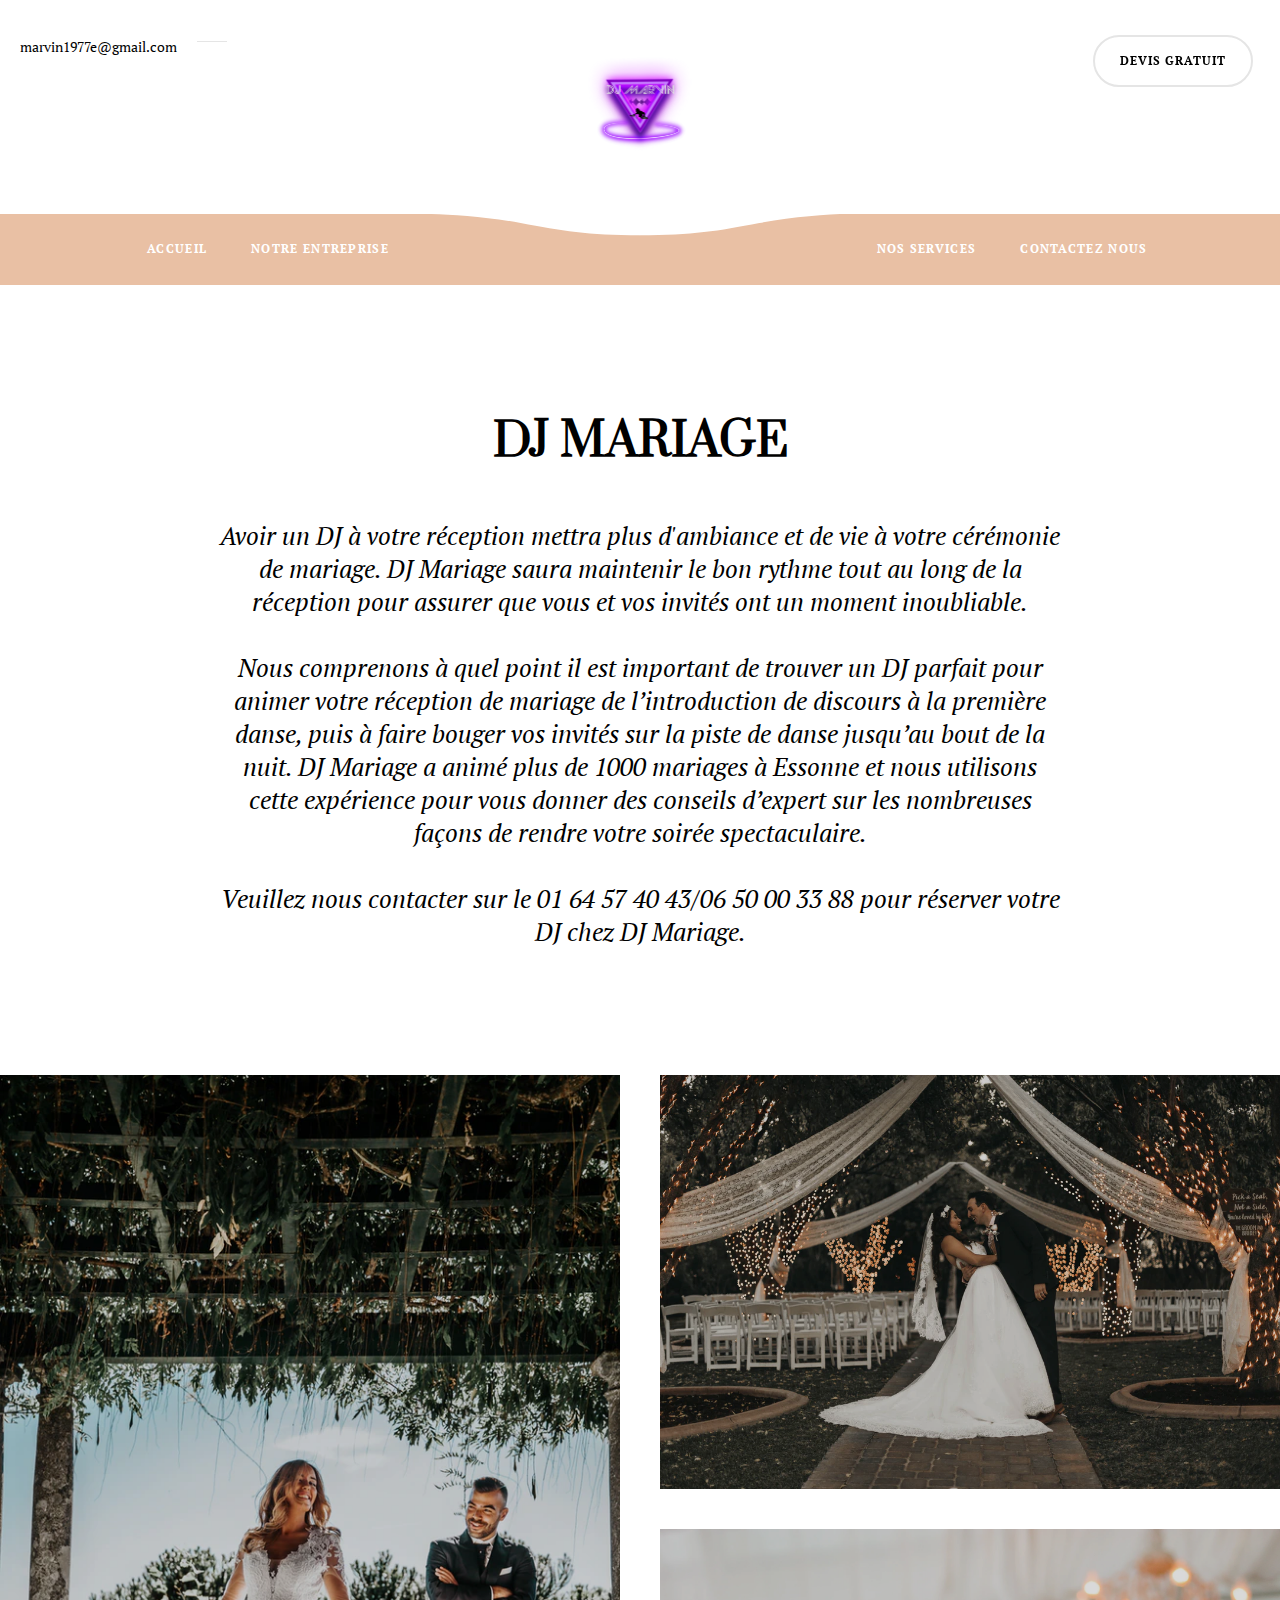
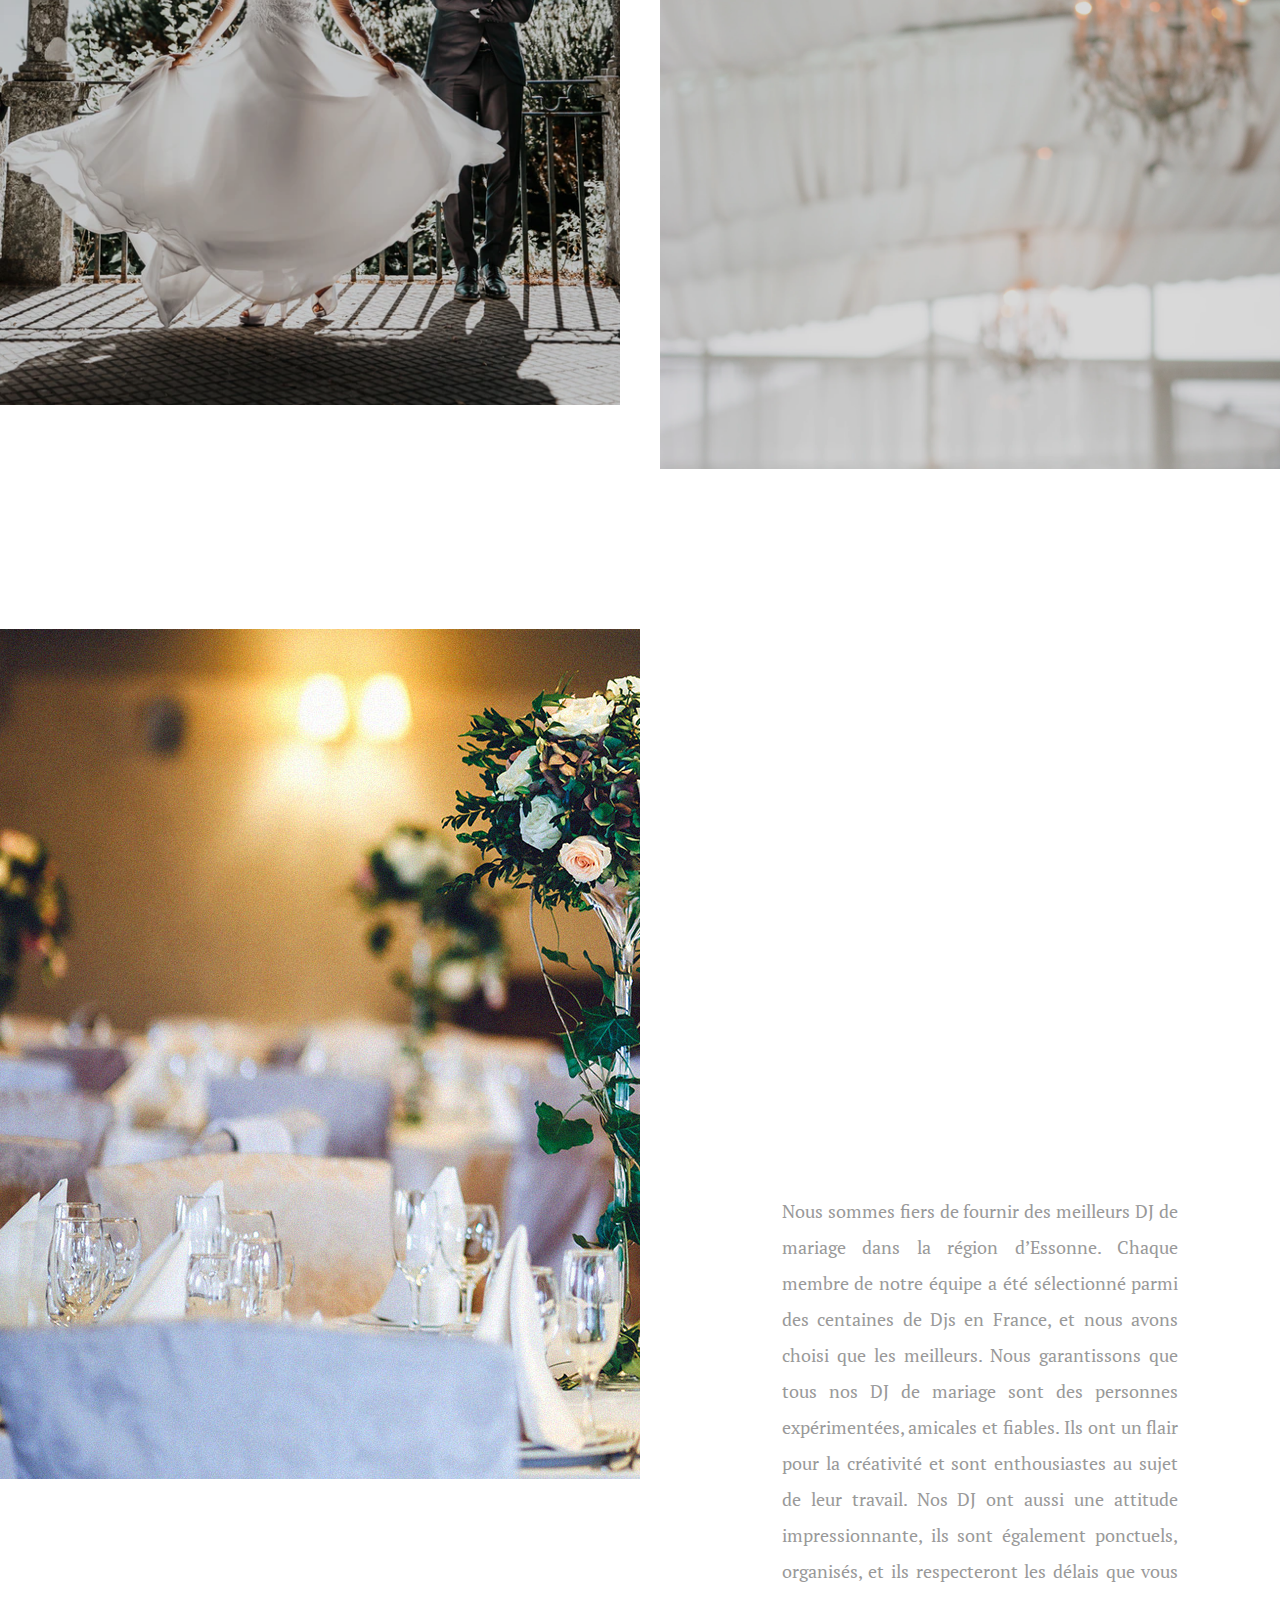
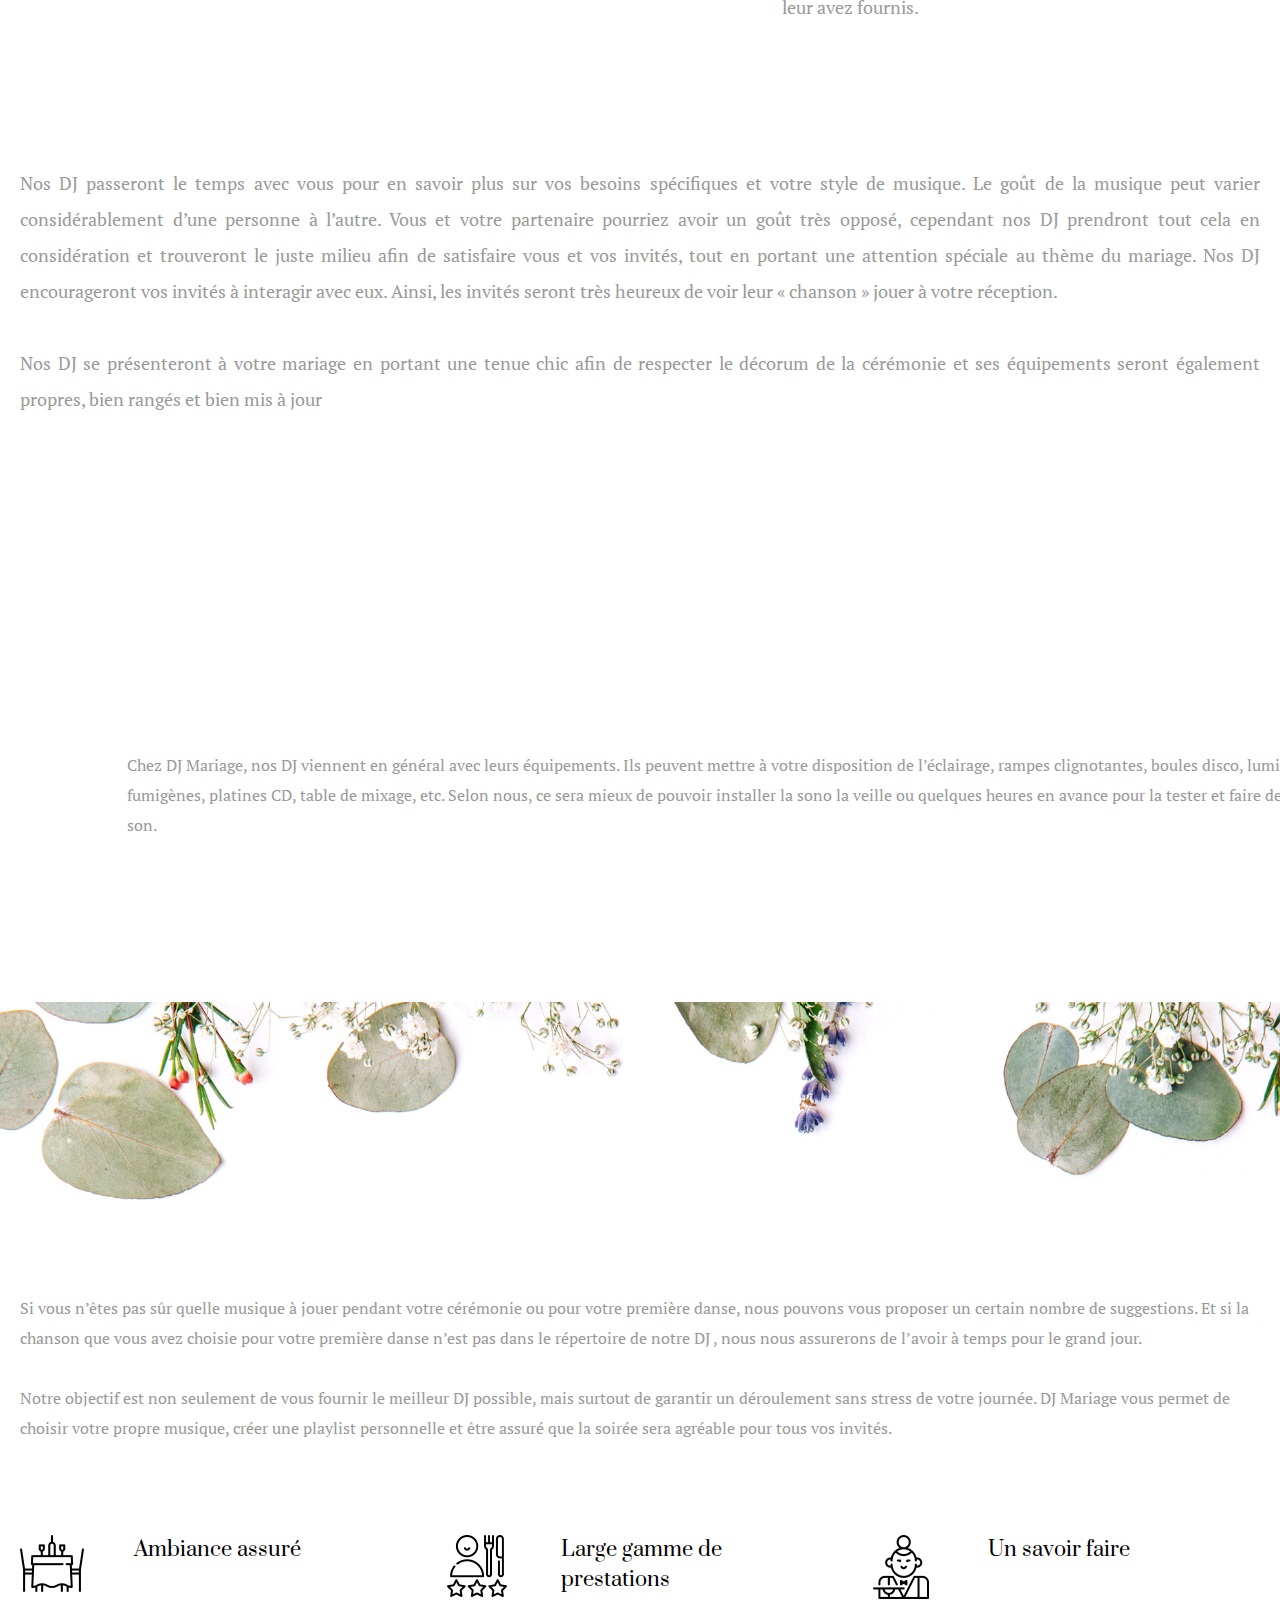
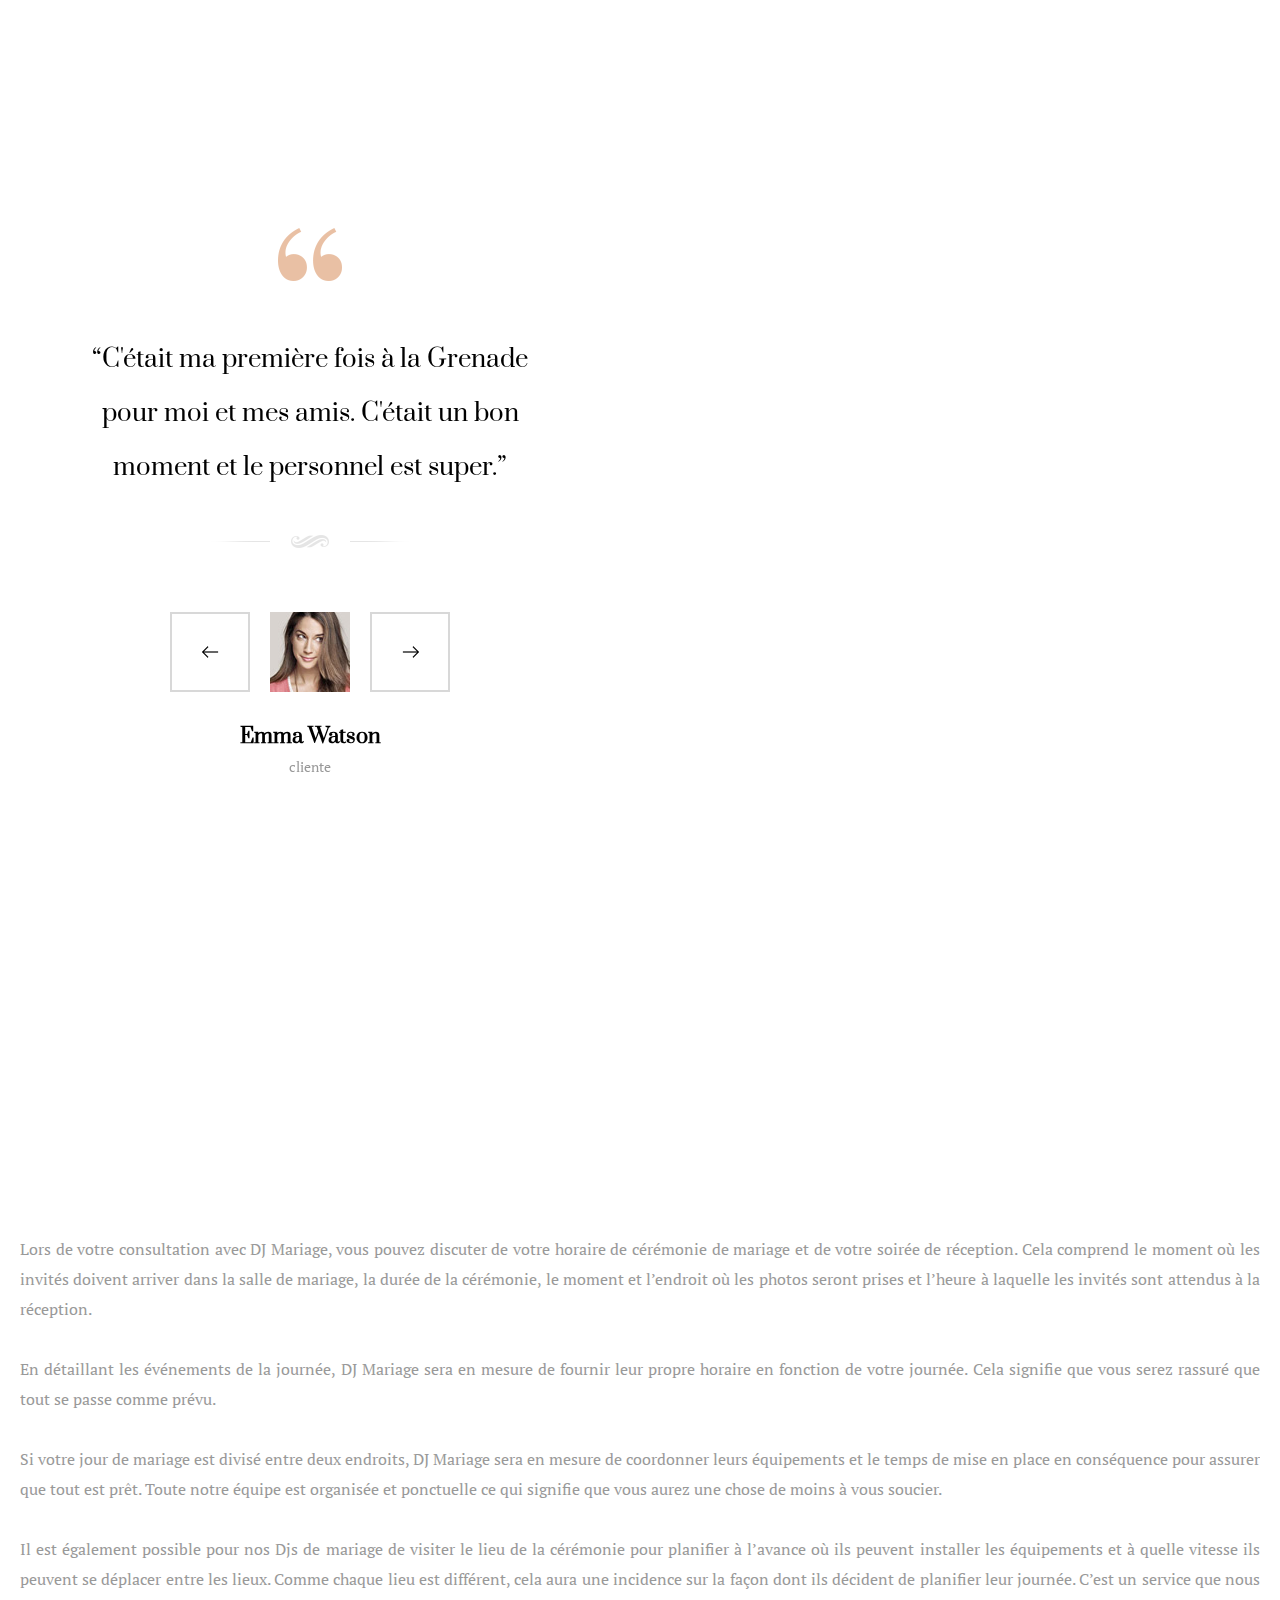
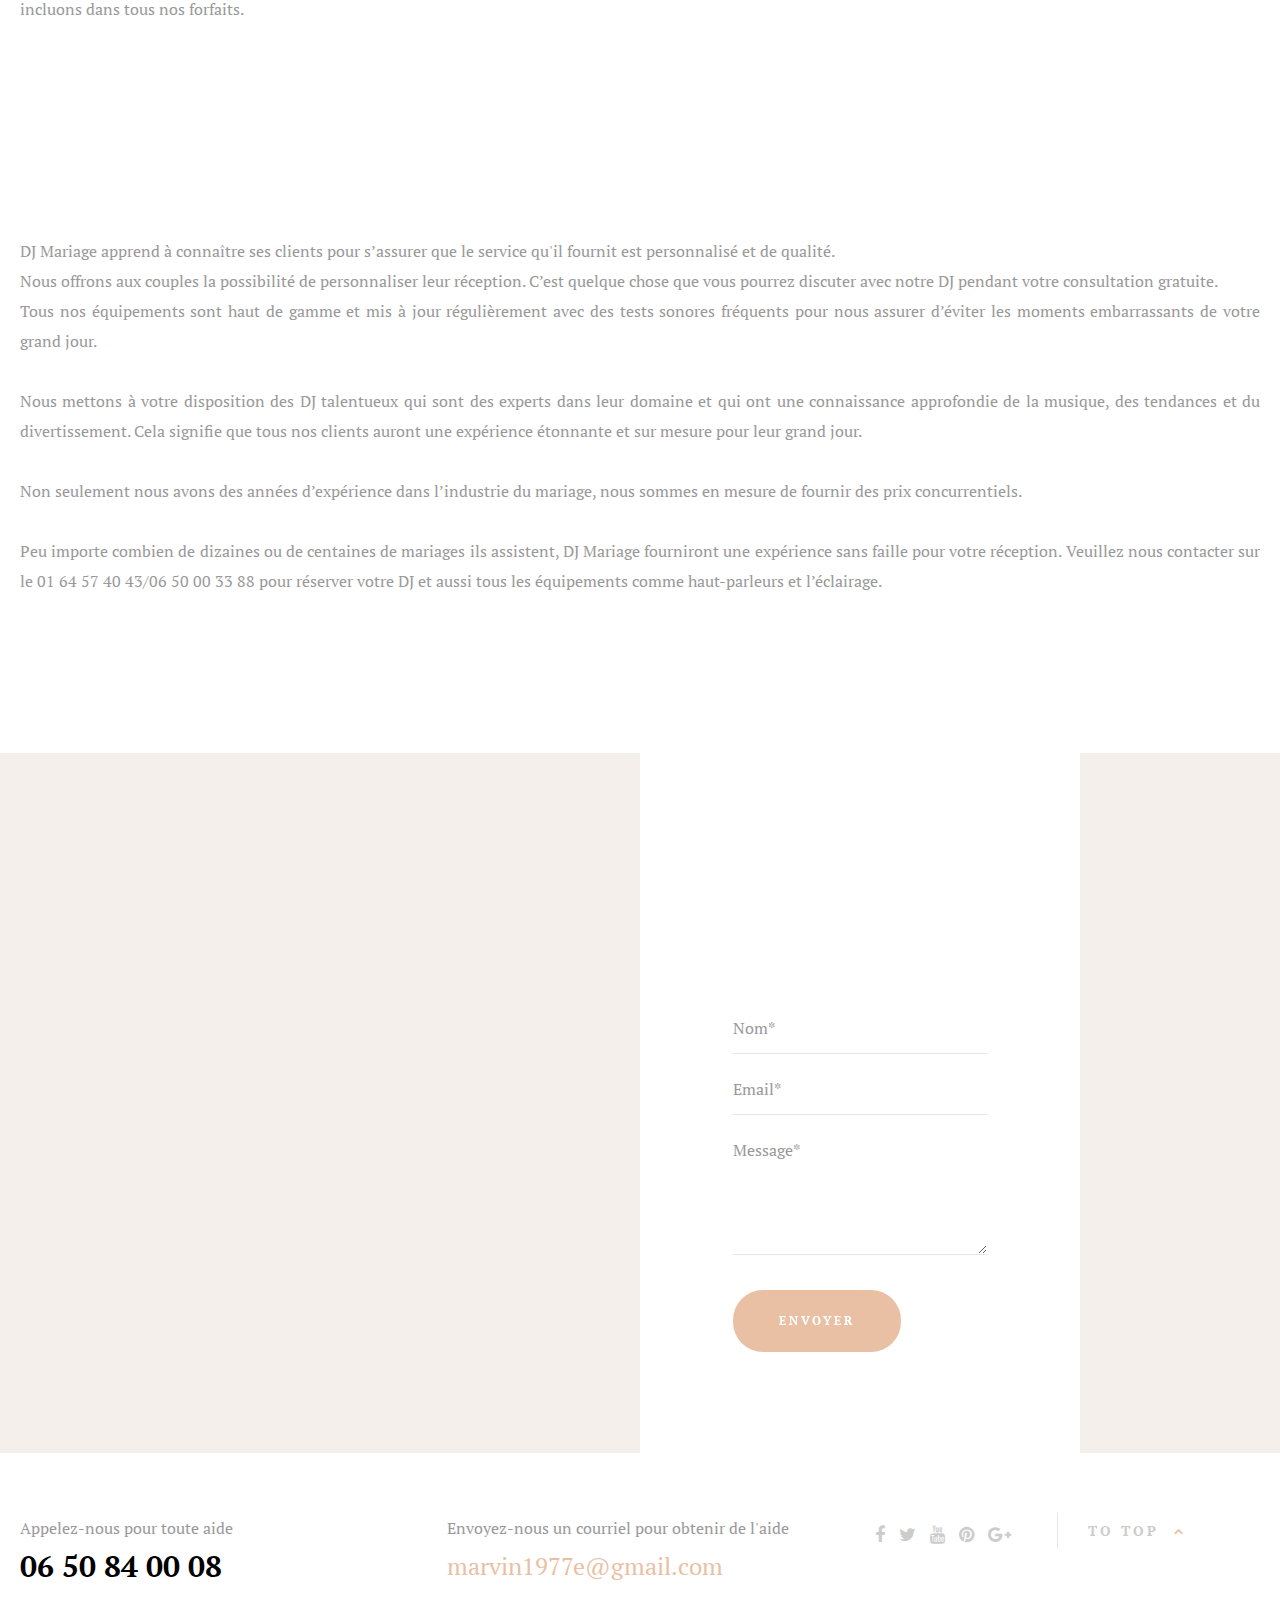
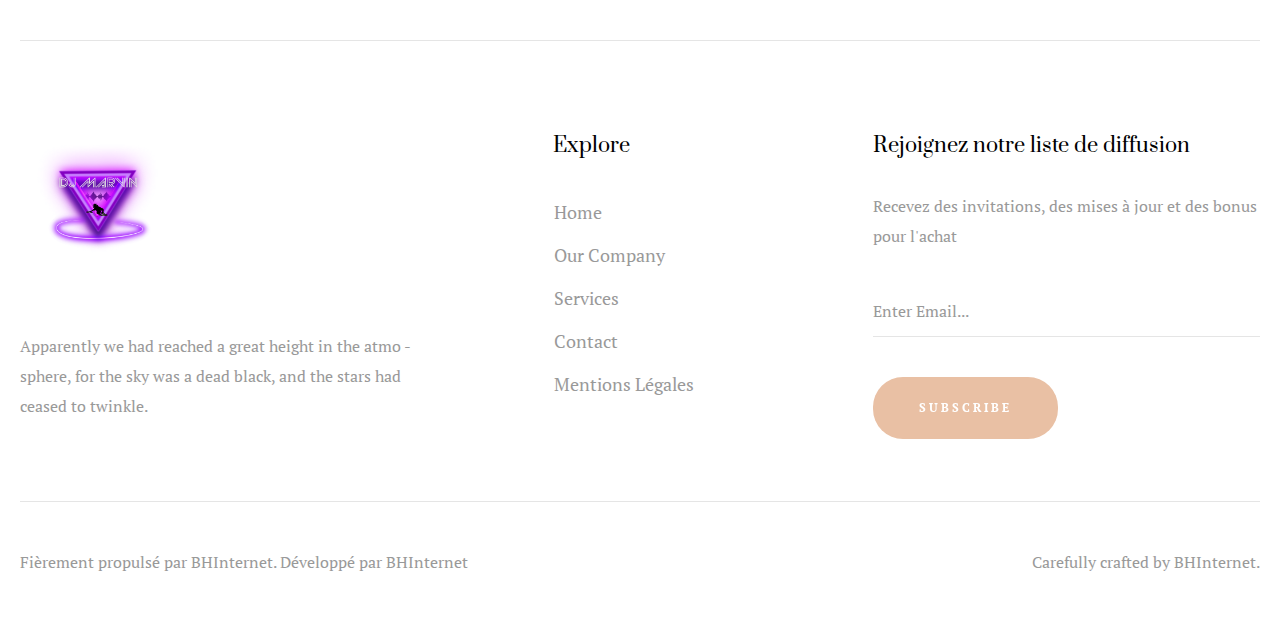
==== index.html @ 1e9081b4 "test link" ====
<!doctype html>
<html>
  <head>
	<meta charset="UTF-8">
	<meta name="viewport" content="width=device-width">
	<meta http-equiv="content-type" content="text/html;charset=UTF-8" />

	<title>DJ-Mariage</title>
	<link rel="stylesheet" href="./assets/css/bootstrap.vertical-tabs.min.css">
	<link rel="stylesheet" href="./assets/css/revslider.css">
	<link rel='stylesheet' id='font-family-css'	href='https://fonts.googleapis.com/css?family=Prata%7CPT+Serif:400,400i,700,700i&amp;subset=latin%2Clatin-ext' type='text/css' media='all' />
	<link href="https://stackpath.bootstrapcdn.com/font-awesome/4.7.0/css/font-awesome.min.css" rel="stylesheet" integrity="sha384-wvfXpqpZZVQGK6TAh5PVlGOfQNHSoD2xbE+QkPxCAFlNEevoEH3Sl0sibVcOQVnN" crossorigin="anonymous">
	<link rel="icon" href="./assets/img/favicon.png" type="image/x-icon" />
	<link rel="stylesheet" href="./assets/css/prettyphoto.css">
	<link rel="stylesheet" href="./assets/css/composer.css">
	<link rel="stylesheet" href="./assets/css/style.css">
	<script type='text/javascript' src='./assets/js/jquery.js'></script>
	<script type='text/javascript' src='./assets/js/jquery-migrate.js'></script>
	<script type='text/javascript' src='./assets/js/themepunch.js'></script>
	<script type='text/javascript' src='./assets/js/themepunch-revolution.js'></script>
	
	<script type='text/javascript' src='./assets/js/bootstrap.min.js'></script>
	<script type='text/javascript' src='./assets/js/scripts.js'></script>

	<title> | </title>
<meta property="og:title" content="" />
<meta property="og:locale" content="fr_FR" />
<meta name="description" content="" />
<meta property="og:description" content="" />
<link rel="canonical" href="http://localhost:4000/" />
<meta property="og:url" content="http://localhost:4000/" />
<meta property="og:site_name" content="BHInternet" />
<script type="application/ld+json">
{
"@context":"https://schema.org",
"@type":"WebSite",
"url":"http://localhost:4000/",
"description":"",
"name":""
}
</script>
</head>
  <body class="home page-template page-template-page-templates page page-id-4420 tribe-no-js masthead-fixed wpb-js-composer js-comp-ver-5.4.7 vc_responsive">

    
<div id="page" class="hfeed site">
    <div class="pbr-page-inner row-offcanvas row-offcanvas-left">
        <div class="topbar-mobile hidden-lg hidden-md">
            <div class="d-flex justify-content-between align-items-center">

                <div class="active-mobile">
                    <button data-toggle="offcanvas" class="btn btn-offcanvas btn-toggle-canvas offcanvas"
                        type="button">
                        <i class="fa fa-bars"></i>
                    </button>
                </div>

                <div class="logo-wrapper">
                    <div class="logo logo-theme logo-dj-1 center-block">
                        <a href="./accueil.html">
                            <img src="./assets/img/LOGO_DJ.png"
                                alt="Logo" />
                        </a>
                    </div>
                </div>
            </div>
        </div>
        <header id="pbr-masthead" class="site-header pbr-header-default hidden-xs hidden-sm" role="banner">
            <div class="no-sticky">
                <div class="header-top">
                    <div class="container">
                        <div class="header-top-inner">
                            <div class="col-md-4">
                                <div class="header-info-wrapper header-right">
                                    <div class="header-address">
                                        marvin1977e@gmail.com
                                    </div>
                                    <div class="header-info-text">
                                        <!--<div class="title">Office Hours:</div>
                                        <div class="time title-info">9h - 18h</div>-->
                                    </div>
                                </div>
                            </div>
                            <div class="col-md-4 text-center">
                                <div class="logo logo-theme logo-dj-2 center-block">
                                    <a href="/">
                                        <img src="./assets/img/LOGO_DJ.png"
                                            alt="Logo" />
                                    </a>
                                </div>
                            </div>
                            <div class="col-md-4">
                                <div class="header-info-wrapper header-left">
                                    <div class="header-call">
                                       <!-- <div class="title">Support</div>
                                        <div class="phone title-info"></div>-->
                                    </div>
                                    <div class="download-button">
                                        <a href="./devis.html" id="#quote" class="btn btn-radius btn-border">Devis gratuit</a>
                                    </div>

                                </div>
                            </div>
                        </div>
                    </div>
                </div>
                <div class="header-menu">
                    <div class="header-image">
                        <svg width="420px" height="25px" version="1.1" id="Layer_1"
                            xmlns="https://www.w3.org/2000/svg" xmlns:xlink="https://www.w3.org/1999/xlink" x="0px"
                            y="0px" viewBox="0 0 452.4 23.3" enable-background="new 0 0 452.4 23.3"
                            xml:space="preserve">
                            <g>
                                <g>
                                    <g>
                                        <path
                                            d="M1.2,0.3C26.2,1,62,3.4,97.6,10.1c45,8.5,71.4,13.2,128.8,13.2v-23C226.4,0.3-19.3-0.3,1.2,0.3z" />
                                    </g>
                                </g>
                                <g>
                                    <g>
                                        <path
                                            d="M226,0.3v23c57.4,0,83.8-4.6,128.8-13.2c35.6-6.7,71.3-9.1,96.4-9.9C471.7-0.3,226,0.3,226,0.3z" />
                                    </g>
                                </g>
                            </g>
                        </svg>
                    </div>
                    <div class="container">
                        <div id="pbr-mainmenu" class="pbr-mainmenu">
                            <nav data-duration="400"
                                class="hidden-xs hidden-sm pbr-megamenu slide animate navbar navbar-mega"
                                role="navigation">
                                <div class="collapse navbar-collapse navbar-mega-collapse">
                                    <ul id="primary-menu" class="nav navbar-nav megamenu">
                                        <li id="menu-item-10947" class="menu-item-10947 level-0"><a href="./accueil.html">Accueil</a></li>
                                        
                                        <li id="menu-item-10947" class="menu-item-10947 level-0"><a href="/about">Notre entreprise</a></li>
                                        
                                    </ul>
                                </div>
                            </nav>
                            <nav data-duration="400"
                                class="hidden-xs hidden-sm pbr-megamenu slide animate navbar navbar-mega"
                                role="navigation">
                                <div class="collapse navbar-collapse navbar-mega-collapse">
                                    <ul id="second-menu" class="nav navbar-nav megamenu">
                                        <li id="menu-item-10946" class="menu-item-10946 level-0">
                                            <a href="/services">Nos services</a></li>
                                        
                                        <li id="menu-item-10950" class="menu-item-10950 level-0">
                                            <a href="/contact">Contactez nous</a></li>
                                    </ul>
                                </div>
                            </nav>
                        </div>
                    </div>
                </div>
            </div>
        </header><!-- #masthead -->
        
    </div>
</div>
<!-- #page -->


<script type='text/javascript' src='./assets/js/owl.carousel.js'></script>
<script type='text/javascript' src='./assets/js/jquery.prettyPhoto.min.js'></script>
<script type='text/javascript' src='./assets/js/waypoints.min.js'></script>

<script type='text/javascript' src='./assets/js/functions.js'></script>
<script type='text/javascript' src='./assets/js/wp-embed.min.js'></script>


    
        <div id="rev_slider_10_1_wrapper"
    class="rev_slider_wrapper fullwidthbanner-container"
    data-source="gallery"
    style="margin:0px auto;background:transparent;padding:0px;margin-top:0px;margin-bottom:0px;">
    <!-- START REVOLUTION SLIDER 5.4.6.3.1 fullwidth mode -->
    <div id="rev_slider_10_1"
        class="rev_slider fullwidthabanner"
        style="display:none;" data-version="5.4.6.3.1">
        <ul>
            <!-- SLIDE  -->
            <li data-index="rs-12"
                data-transition="slotfade-vertical"
                data-slotamount="default"
                data-hideafterloop="0"
                data-hideslideonmobile="off"
                data-easein="default" data-easeout="default"
                data-masterspeed="1280"
                data-thumb="./assets/img/slider3-min.jpg"
                data-delay="7020" data-rotate="0"
                data-saveperformance="off"
                data-title="Slide" data-param1=""
                data-param2="" data-param3="" data-param4=""
                data-param5="" data-param6="" data-param7=""
                data-param8="" data-param9=""
                data-param10="" data-description="">
                <!-- MAIN IMAGE -->
                <img src="./assets/img/slider3.jpg"
                    alt="" title="slider3.jpg" width="1920"
                    height="880"
                    data-bgposition="center center"
                    data-kenburns="on" data-duration="10000"
                    data-ease="Linear.easeNone"
                    data-scalestart="100"
                    data-scaleend="130" data-rotatestart="0"
                    data-rotateend="0" data-blurstart="0"
                    data-blurend="0" data-offsetstart="0 0"
                    data-offsetend="0 0" class="rev-slidebg"
                    data-no-retina>
                <!-- LAYERS -->

                <!-- LAYER NR. 1 -->
                <div class="tp-caption   tp-resizeme"
                    id="slide-12-layer-6" data-x="center"
                    data-hoffset="-10" data-y="center"
                    data-voffset="16"
                    data-width="['auto','425','auto','auto']"
                    data-height="['auto','51','auto','auto']"
                    data-visibility="['on','on','off','off']"
                    data-type="text"
                    data-responsive_offset="on"
                    data-frames='[{"delay":840,"speed":2000,"frame":"0","from":"y:[100%];z:0;rX:0deg;rY:0;rZ:0;sX:1;sY:1;skX:0;skY:0;opacity:0;","to":"o:1;","ease":"Power4.easeInOut"},{"delay":"wait","speed":300,"frame":"999","to":"opacity:0;","ease":"Power3.easeInOut"}]'
                    data-textAlign="['left','left','left','left']"
                    data-paddingtop="[0,0,0,0]"
                    data-paddingright="[0,0,0,0]"
                    data-paddingbottom="[0,0,0,0]"
                    data-paddingleft="[0,0,0,0]"
                    style="z-index: 5; white-space: nowrap; font-size: 32px; line-height: 50px; font-weight: 700; color: #ffffff; letter-spacing: px;font-family:PT Serif;">
                    Votre dj d'exception
                </div>

                <!-- LAYER NR. 2 -->
                <div class="tp-caption   tp-resizeme"
                    id="slide-12-layer-7" data-x="center"
                    data-hoffset="-13" data-y="center"
                    data-voffset="-76"
                    data-width="['none','none','none','none']"
                    data-height="['none','none','none','none']"
                    data-type="image"
                    data-responsive_offset="on"
                    data-frames='[{"delay":1090,"speed":1990,"frame":"0","from":"y:[100%];z:0;rX:0deg;rY:0;rZ:0;sX:1;sY:1;skX:0;skY:0;opacity:0;","to":"o:1;","ease":"Power4.easeInOut"},{"delay":"wait","speed":300,"frame":"999","to":"opacity:0;","ease":"Power3.easeInOut"}]'
                    data-textAlign="['inherit','inherit','inherit','inherit']"
                    data-paddingtop="[0,0,0,0]"
                    data-paddingright="[0,0,0,0]"
                    data-paddingbottom="[0,0,0,0]"
                    data-paddingleft="[0,0,0,0]"
                    style="z-index: 5; white-space: nowrap; font-size: 150px; line-height: 50px; font-weight: 700; color: #ffffff; letter-spacing: px;font-family:PT Serif;">
                    DJ MARIAGE </div>

                <!-- LAYER NR. 3 -->
                <div class="tp-caption rev-btn  tp-resizeme"
                    id="slide-12-layer-8" data-x="center"
                    data-hoffset="-43" data-y="center"
                    data-voffset="154"
                    data-width="['auto','auto','auto','auto']"
                    data-height="['auto','auto','auto','auto']"
                    data-visibility="['on','on','off','off']"
                    data-type="button"
                    data-responsive_offset="on"
                    data-frames='[{"delay":1450,"speed":2070,"frame":"0","from":"y:[100%];z:0;rX:0deg;rY:0;rZ:0;sX:1;sY:1;skX:0;skY:0;opacity:0;","to":"o:1;","ease":"Power4.easeInOut"},{"delay":"wait","speed":300,"frame":"999","to":"opacity:0;","ease":"Power3.easeInOut"},{"frame":"hover","speed":"0","ease":"Linear.easeNone","to":"o:1;rX:0;rY:0;rZ:0;z:0;","style":"c:rgba(0,0,0,1);bg:rgba(255,255,255,1);bs:solid;bw:0 0 0 0;"}]'
                    data-textAlign="['inherit','inherit','inherit','inherit']"
                    data-paddingtop="[18,18,18,18]"
                    data-paddingright="[55,55,55,55]"
                    data-paddingbottom="[18,18,18,18]"
                    data-paddingleft="[55,55,55,55]"
                    style="z-index: 7; white-space: nowrap; font-size: 12px; line-height: 24px; font-weight: 400; color: rgba(255,255,255,1); letter-spacing: px;font-family:PT Serif;text-transform:uppercase;background-color:rgb(233,192,164);border-color:rgba(0,0,0,1);border-radius:30px 30px 30px 30px;outline:none;box-shadow:none;box-sizing:border-box;-moz-box-sizing:border-box;-webkit-box-sizing:border-box;letter-spacing:1.2px;cursor:pointer;">
                    Contactez-nous</div>

                <!-- LAYER NR. 4 -->
                <div class="tp-caption tp-shape tp-shapewrapper  tp-resizeme"
                    id="slide-12-layer-9" data-x="center"
                    data-hoffset="-49" data-y="center"
                    data-voffset="85"
                    data-width="['100','100','100']"
                    data-height="['2','2','2']"
                    data-visibility="['on','on','off','off']"
                    data-type="shape"
                    data-responsive_offset="on"
                    data-frames='[{"delay":1790,"speed":2280,"frame":"0","from":"y:[100%];z:0;rX:0deg;rY:0;rZ:0;sX:1;sY:1;skX:0;skY:0;opacity:0;","to":"o:1;","ease":"Power4.easeInOut"},{"delay":"wait","speed":300,"frame":"999","to":"opacity:0;","ease":"Power3.easeInOut"}]'
                    data-textAlign="['inherit','inherit','inherit','inherit']"
                    data-paddingtop="[0,0,0,0]"
                    data-paddingright="[0,0,0,0]"
                    data-paddingbottom="[0,0,0,0]"
                    data-paddingleft="[0,0,0,0]"
                    style="z-index: 8;font-family:Poppins;background-color:rgb(255,255,255);">
                </div>
            </li>
            
            <!-- SLIDE
            <li data-index="rs-13"
                data-transition="slotfade-vertical"
                data-slotamount="default"
                data-hideafterloop="0"
                data-hideslideonmobile="off"
                data-easein="default" data-easeout="default"
                data-masterspeed="1280"
                data-thumb="./assets/img/slider2-min.jpg"
                data-delay="7020" data-rotate="0"
                data-saveperformance="off"
                data-title="Slide" data-param1=""
                data-param2="" data-param3="" data-param4=""
                data-param5="" data-param6="" data-param7=""
                data-param8="" data-param9=""
                data-param10="" data-description="">
            
               MAIN IMAGE 
                <img src="./assets/img/slider2.jpg"
                    alt="" title="slider2.jpg" width="1920"
                    height="880"
                    data-bgposition="center center"
                    data-kenburns="on" data-duration="10000"
                    data-ease="Linear.easeNone"
                    data-scalestart="100"
                    data-scaleend="130" data-rotatestart="0"
                    data-rotateend="0" data-blurstart="0"
                    data-blurend="0" data-offsetstart="0 0"
                    data-offsetend="0 0" class="rev-slidebg"
                    data-no-retina>
                LAYERS 

                 LAYER NR. 5
                <div class="tp-caption   tp-resizeme"
                    id="slide-13-layer-6" data-x="center"
                    data-hoffset="-11" data-y="center"
                    data-voffset="95"
                    data-width="['auto','auto','auto']"
                    data-height="['auto','auto','auto']"
                    data-visibility="['on','on','off','off']"
                    data-type="text"
                    data-responsive_offset="on"
                    data-frames='[{"delay":840,"speed":2000,"frame":"0","from":"y:[100%];z:0;rX:0deg;rY:0;rZ:0;sX:1;sY:1;skX:0;skY:0;opacity:0;","to":"o:1;","ease":"Power4.easeInOut"},{"delay":"wait","speed":300,"frame":"999","to":"opacity:0;","ease":"Power3.easeInOut"}]'
                    data-textAlign="['left','left','left','left']"
                    data-paddingtop="[0,0,0,0]"
                    data-paddingright="[0,0,0,0]"
                    data-paddingbottom="[0,0,0,0]"
                    data-paddingleft="[0,0,0,0]"
                    style="z-index: 5; white-space: nowrap; font-size: 32px; line-height: 50px; font-weight: 700; color: #ffffff; letter-spacing: px;font-family:PT Serif;">
                    Let’s plan your next event together
                </div>

                LAYER NR. 6 
                <div class="tp-caption   tp-resizeme"
                    id="slide-13-layer-7" data-x="center"
                    data-hoffset="23" data-y="center"
                    data-voffset="-18"
                    data-width="['none','none','none','none']"
                    data-height="['none','none','none','none']"
                    data-visibility="['on','on','off','off']"
                    data-type="image"
                    data-responsive_offset="on"
                    data-frames='[{"delay":1060,"speed":2170,"frame":"0","from":"y:[100%];z:0;rX:0deg;rY:0;rZ:0;sX:1;sY:1;skX:0;skY:0;opacity:0;","to":"o:1;","ease":"Power4.easeInOut"},{"delay":"wait","speed":300,"frame":"999","to":"opacity:0;","ease":"Power3.easeInOut"}]'
                    data-textAlign="['center','center','center','center']"
                    data-paddingtop="[0,0,0,0]"
                    data-paddingright="[0,0,0,0]"
                    data-paddingbottom="[0,0,0,0]"
                    data-paddingleft="[0,0,0,0]"
                    style="z-index: 6;"><img
                        src="./assets/img/party.png"
                        alt="" data-ww="850px"
                        data-hh="386px" width="826"
                        height="375" data-no-retina> </div>

                LAYER NR. 7
                <div class="tp-caption rev-btn "
                    id="slide-13-layer-8" data-x="center"
                    data-hoffset="-26" data-y="center"
                    data-voffset="210"
                    data-width="['auto','auto','auto']"
                    data-height="['auto','auto','auto']"
                    data-visibility="['on','on','off','off']"
                    data-type="button"
                    data-responsive_offset="on"
                    data-responsive="off"
                    data-frames='[{"delay":1290,"speed":2230,"frame":"0","from":"y:[100%];z:0;rX:0deg;rY:0;rZ:0;sX:1;sY:1;skX:0;skY:0;opacity:0;","to":"o:1;","ease":"Power4.easeInOut"},{"delay":"wait","speed":300,"frame":"999","to":"opacity:0;","ease":"Power3.easeInOut"},{"frame":"hover","speed":"0","ease":"Linear.easeNone","to":"o:1;rX:0;rY:0;rZ:0;z:0;","style":"c:rgba(0,0,0,1);bg:rgba(255,255,255,1);bs:solid;bw:0 0 0 0;"}]'
                    data-textAlign="['inherit','inherit','inherit','inherit']"
                    data-paddingtop="[18,18,18,18]"
                    data-paddingright="[55,55,55,55]"
                    data-paddingbottom="[18,18,18,18]"
                    data-paddingleft="[55,55,55,55]"
                    style="z-index: 7; white-space: nowrap; font-size: 12px; line-height: 24px; font-weight: 400; color: rgba(255,255,255,1); letter-spacing: px;font-family:PT Serif;text-transform:uppercase;background-color:rgb(233,192,164);border-color:rgba(0,0,0,1);border-radius:30px 30px 30px 30px;outline:none;box-shadow:none;box-sizing:border-box;-moz-box-sizing:border-box;-webkit-box-sizing:border-box;letter-spacing:1.2px;cursor:pointer;">
                    learn more </div>

               LAYER NR. 8 
                <div class="tp-caption tp-shape tp-shapewrapper  tp-resizeme"
                    id="slide-13-layer-9" data-x="center"
                    data-hoffset="-28" data-y="center"
                    data-voffset="140"
                    data-width="['100','100']"
                    data-height="['2','2']"
                    data-visibility="['on','on','off','off']"
                    data-type="shape"
                    data-responsive_offset="on"
                    data-frames='[{"delay":1460,"speed":2380,"frame":"0","from":"y:[100%];z:0;rX:0deg;rY:0;rZ:0;sX:1;sY:1;skX:0;skY:0;opacity:0;","to":"o:1;","ease":"Power4.easeInOut"},{"delay":"wait","speed":300,"frame":"999","to":"opacity:0;","ease":"Power3.easeInOut"}]'
                    data-textAlign="['inherit','inherit','inherit','inherit']"
                    data-paddingtop="[0,0,0,0]"
                    data-paddingright="[0,0,0,0]"
                    data-paddingbottom="[0,0,0,0]"
                    data-paddingleft="[0,0,0,0]"
                    style="z-index: 8;font-family:Poppins;background-color:rgb(255,255,255);">
                </div>
            -->
            </li>
        </ul>
        
        <div class="tp-bannertimer tp-bottom"
            style="visibility: hidden !important;"></div>
    </div>
</div><!-- END REVOLUTION SLIDER -->
    

    
    <!-- Welcome message -->
<div class="vc_row wpb_row vc_row-fluid vc_custom_1521713794545">
    <div
        class="wpb_column vc_column_container vc_col-sm-12 vc_col-lg-offset-2 vc_col-lg-8 vc_col-md-offset-2 vc_col-md-8">
        <div class="vc_column-inner ">
            <div class="wpb_wrapper">
                <div class="vc_empty_space  hidden-xs hidden-sm hidden-md" style="height: 50px"><span
                        class="vc_empty_space_inner"></span></div>

                <div class="wpb_text_column wpb_content_element ">
                    <div class="wpb_wrapper">
                        <h1 class="text-center">DJ MARIAGE</h1>
                        <p style="text-align: center;"><span
                                style="font-size: 25px; line-height: 30px; font-weight: 400; color: #000; font-style: italic;"><br />
                                Avoir un DJ à votre réception mettra plus d'ambiance et de vie à votre cérémonie de
                                mariage. DJ Mariage saura maintenir le bon rythme tout au long de la réception pour
                                assurer que vous et vos invités ont un moment inoubliable. <br><br>
                                Nous comprenons à quel point il est important de trouver un DJ parfait pour animer votre
                                réception de mariage de l’introduction de discours à la première danse, puis à faire
                                bouger vos invités sur la piste de danse jusqu’au bout de la nuit. DJ Mariage a animé
                                plus de 1000 mariages à Essonne et nous utilisons cette expérience pour vous donner des
                                conseils d’expert sur les nombreuses façons de rendre votre soirée spectaculaire.
                                <br><br>
                                Veuillez nous contacter sur le 01 64 57 40 43/06 50 00 33 88 pour réserver votre DJ chez
                                DJ Mariage.
                            </span>
                        </p> 

                    </div>
                </div>
                <div class="vc_empty_space  hidden-xs hidden-sm hidden-md" style="height: 30px"><span
                        class="vc_empty_space_inner"></span></div>
            </div>
        </div>
    </div>
</div>

<!-- index tabs -->
<div class="vc_row wpb_row vc_row-fluid">
    <div class="wpb_column vc_column_container vc_col-sm-12">
        <div class="vc_column-inner ">
            <div class="wpb_wrapper">
                <div class="widget widget-service">
                    <div class="opalservice-recent-service opalservice-rows service-layout-1">
                        <div class="row">
                            <div class="col-lg-6 col-md-6 col-xs-12 pull-left">
                                <div class="service-wrapper">
                                    <div class="service-box-image">
                                        <a href="#" class="service-box-image-inner">
                                            <img class="vc_single_image-img " src="./assets/img/wedding2.png"
                                                width="620" height="640" alt="service_01" title="service_01" />
                                        </a>
                                    </div>
                                    <!--<div class="service-title">
                                        <a href="#">Corporate</a>
                                    </div>-->
                                </div>
                            </div>
                            <div class="col-lg-6 col-md-6 col-xs-12">
                                <div class="service-wrapper service-12">
                                    <div class="service-box-image">
                                        <a href="#" class="service-box-image-inner ">
                                            <img class="vc_single_image-img " src="./assets/img/wedding1.png"
                                                width="620" height="300" alt="service_02" title="service_02" />
                                        </a>
                                    </div>
                                    <!--<div class="service-title">
                                        <a href="#">Parties</a>
                                    </div>-->
                                </div>
                                <div class="service-wrapper" style="max-height: 54rem !important;">
                                    <div class="service-box-image">
                                        <a href="#" class="service-box-image-inner ">
                                            <img class="" style="object-fit: 100% !important; background-size: 100% !important;" src="./assets/img/wedding3.png"
                                                alt="service_04" title="service_04" />
                                        </a>
                                    </div>
                                    <!--<div class="service-title">
                                                <a href="#">Event
                                                    Planning</a>
                                            </div>-->
                                </div>
                            </div>
                        </div>
                    </div>
                </div>
                <div class="vc_empty_space  hidden-xs hidden-sm hidden-md" style="height: 120px"><span
                        class="vc_empty_space_inner"></span></div>
            </div>
        </div>
    </div>
</div>



<!-- about us -->
<div data-vc-full-width="true" data-vc-full-width-init="true"
    class="vc_row wpb_row vc_row-fluid vc_custom_1521771920932 vc_row-has-fill con">
    <div class="wpb_column vc_column_container vc_col-sm-12 vc_col-lg-offset-6 vc_col-lg-6 vc_col-md-6 vc_col-has-fill">
        <div class="vc_column-inner vc_custom_1524626976882">
            <div class="wpb_wrapper">
                <div class="vc_empty_space  hidden-xs hidden-sm hidden-md" style="height: 150px"><span
                        class="vc_empty_space_inner"></span></div>
                <div class="vc_roww wpb_row vc_inner vc_row-fluid">
                    <div
                        class="wpb_column vc_column_container vc_col-sm-12 vc_col-lg-offset-1 vc_col-lg-10 vc_col-md-offset-1 vc_col-md-10">
                        <div class="vc_column-inner vc_custom_1524725960712">
                            <div class="wpb_wrapper">
                                <div class="widget-text-heading margin-left-20 heading-style1 style1 text-left">
                                    <h3 class="widget-heading ">
                                        <span class="heading-text">MEILLEURS DJ DE MARIAGE À ESSONNE</span>
                                    </h3>
                                    <!--<div class="subtitle">
                                        discover our story </div>-->
                                </div>
                                <div class="vc_empty_space  hidden-xs" style="height: 30px"><span
                                        class="vc_empty_space_inner"></span>
                                </div>
                                <div class="wpb_text_column wpb_content_element  vc_custom_1524220171649">
                                    <div class="wpb_wrapper">
                                        <p class="text-justify"><span style="font-size: 18px; line-height: 36px;">
                                                Nous sommes fiers de fournir des meilleurs DJ de mariage dans la région
                                                d’Essonne. Chaque membre de notre équipe a été sélectionné parmi des
                                                centaines de Djs en France, et nous avons choisi que les meilleurs. Nous
                                                garantissons que tous nos DJ de mariage sont des personnes
                                                expérimentées, amicales et fiables. Ils ont un flair pour la créativité
                                                et sont enthousiastes au sujet de leur travail. Nos DJ ont aussi une
                                                attitude impressionnante, ils sont également ponctuels, organisés, et
                                                ils respecteront les délais que vous leur avez fournis.</span></p>
                                    </div>
                                </div>
                                <div class="vc_empty_space  hidden-xs" style="height: 30px"><span
                                        class="vc_empty_space_inner"></span>
                                </div>

                                <!--<div class="wpb_text_column wpb_content_element  vc_custom_1524730544779">
                                    <div class="wpb_wrapper">
                                        <p><a class="button-line" href="#" target="_blank" rel="noopener">read full
                                                story </a></p>
                                    </div>
                                </div>-->
                            </div>
                        </div>

                    </div>
                </div>

                <div class="vc_empty_space  hidden-xs hidden-sm hidden-md" style="height: 80px"><span
                        class="vc_empty_space_inner"></span></div>
            </div>

        </div>
    </div>
</div>
<div class="container py-4">
    <p class="text-justify"><span style="font-size: 18px; line-height: 36px;">Nos DJ passeront le temps avec vous pour
            en savoir plus sur vos besoins spécifiques et votre style de musique. Le goût de la musique peut varier
            considérablement d’une personne à l’autre. Vous et votre partenaire pourriez avoir un goût très opposé,
            cependant nos DJ prendront tout cela en considération et trouveront le juste milieu afin de satisfaire vous
            et vos invités, tout en portant une attention spéciale au thème du mariage. Nos DJ encourageront vos invités
            à interagir avec eux. Ainsi, les invités seront très heureux de voir leur « chanson » jouer à votre
            réception. <br><br>
            Nos DJ se présenteront à votre mariage en portant une tenue chic afin de respecter le décorum de la
            cérémonie et ses équipements seront également propres, bien rangés et bien mis à jour</span></p>
</div>
<!-- Our Menu -->
<div class="vc_row-full-width vc_clearfix"></div>
<div data-vc-full-width="true" data-vc-full-width-init="false"
    class="vc_row wpb_row vc_row-fluid vc_custom_1524654105137 vc_row-has-fill">
    <div class="wpb_column vc_column_container vc_col-sm-12">
        <div class="vc_column-inner ">
            <div class="wpb_wrapper">
                <div class="vc_empty_space  hidden-xs hidden-sm hidden-md" style="height: 90px"><span
                        class="vc_empty_space_inner"></span></div>
                <div class="widget-text-heading  heading-style1 style1 text-left">
                    <h3 class="widget-heading ">
                        <span class="heading-text">MATÉRIEL D'ANIMATION MUSICALE SOPHISTIQUÉ</span>
                    </h3>
                    <p class="col-sm-12 vc_col-md-offset-1">Chez DJ Mariage, nos DJ viennent en général avec leurs
                        équipements. Ils peuvent mettre à votre disposition de l’éclairage, rampes clignotantes, boules
                        disco, lumière noire, fumigènes, platines CD, table de mixage, etc. Selon nous, ce sera mieux de
                        pouvoir installer la sono la veille ou quelques heures en avance pour la tester et faire des
                        essais de son.</p>
                    <!--<div class="subtitle">
                        Select from the following menu options </div>-->
                </div>
                <!--<div class="widget widget-menu">
                    <div class="opalmenu-recent opalmenu-rows">
                        <div id="carousel-8b8111c8-f50e-4253-ba25-30c02247bcd2" class="widget-content owl-carousel-play"
                            data-ride="owlcarousel">
                            <div class="owl-carousel" data-slide="3" data-navigation="true" data-pagination="false"
                                data-speed="3000">
                                <div class="item">
                                    <div class="entry-content">
                                        <div class="menu-image">
                                            <img width="400" height="310"
                                                src="./assets/img/menu_9.jpg"
                                                class="attachment-medium" alt=""
                                                sizes="(max-width: 400px) 100vw, 400px" />
                                            <a href="#">
                                                <h3 class="box-heading margin-top-0">
                                                    beverages</h3>
                                            </a>
                                        </div>
                                    </div>.entry-content
                                </div>
                                <div class="item">
                                    <div class="entry-content">
                                        <div class="menu-image">
                                            <img width="400" height="310"
                                                src="./assets/img/menu10.jpg"
                                                class="attachment-medium" alt=""
                                                sizes="(max-width: 400px) 100vw, 400px" />
                                            <a href="#">
                                                <h3 class="box-heading margin-top-0">
                                                    Plated</h3>
                                            </a>
                                        </div>
                                    </div>.entry-content
                                </div>
                                <div class="item">
                                    <div class="entry-content">
                                        <div class="menu-image">
                                            <img width="400" height="310"
                                                src="./assets/img/menu_7.jpg"
                                                class="attachment-medium" alt=""
                                                sizes="(max-width: 400px) 100vw, 400px" />
                                            <a href="#">
                                                <h3 class="box-heading margin-top-0">
                                                    Buffet / Family</h3>
                                            </a>
                                        </div>
                                    </div>.entry-content
                                </div>
                                <div class="item">
                                    <div class="entry-content">
                                        <div class="menu-image">
                                            <img width="400" height="310"
                                                src="./assets/img/menu_6.jpg"
                                                class="attachment-medium" alt=""
                                                sizes="(max-width: 400px) 100vw, 400px" />
                                            <a href="#">
                                                <h3 class="box-heading margin-top-0">
                                                    Reception</h3>
                                            </a>
                                        </div>
                                    </div>.entry-content
                                </div>
                                <div class="item">
                                    <div class="entry-content">
                                        <div class="menu-image">
                                            <img width="400" height="310"
                                                src="./assets/img/menu_5.jpg"
                                                class="attachment-medium" alt=""
                                                sizes="(max-width: 400px) 100vw, 400px" />
                                            <a href="#">
                                                <h3 class="box-heading margin-top-0">
                                                    BBQ</h3>
                                            </a>
                                        </div>
                                    </div>.entry-content
                                </div>
                                <div class="item">
                                    <div class="entry-content">
                                        <div class="menu-image">
                                            <img width="400" height="310"
                                                src="./assets/img/menu_4.jpg"
                                                class="attachment-medium" alt=""
                                                sizes="(max-width: 400px) 100vw, 400px" />
                                            <a href="#">
                                                <h3 class="box-heading margin-top-0">
                                                    Office Catering</h3>
                                            </a>
                                        </div>
                                    </div>.entry-content
                                </div>
                            </div>
                        </div>
                    </div>
                </div>-->
                <div class="vc_empty_space  hidden-xs hidden-sm" style="height: 50px">
                    <span class="vc_empty_space_inner"></span>
                </div>
            </div>
        </div>
    </div>
</div>

<!-- Why Us -->
<div class="vc_row-full-width vc_clearfix"></div>
<div class="container-fluid"></div>
<div data-vc-full-width="true" data-vc-full-width-init="false" data-vc-stretch-content="true"
    class="vc_row wpb_row vc_row-fluid vc_row-no-padding">
    <div class="wpb_column vc_column_container vc_col-sm-12">
        <div class="vc_column-inner vc_custom_1521773656834">
            <div class="wpb_wrapper">
                <div class="wpb_single_image wpb_content_element vc_align_left">

                    <figure class="wpb_wrapper vc_figure">
                        <div class="vc_single_image-wrapper  vc_box_border_grey">
                            <img width="1920" height="307" src="./assets/img/bg3_home.jpg"
                                class="vc_single_image-img attachment-full" alt=""
                                sizes="(max-width: 1920px) 100vw, 1920px" />
                        </div>
                    </figure>
                </div>
            </div>
        </div>
    </div>
</div>
<div class="container py-4">
    <!-- Why Us Header -->
    <div class="vc_row-full-width vc_clearfix"></div>
    <div class="vc_row wpb_row vc_row-fluid margin-top-150px">
        <div class="wpb_column vc_column_container vc_col-sm-12">
            <div class="vc_column-inner ">
                <div class="wpb_wrapper">
                    <div class="widget-text-heading  heading-heading-style1 heading-style1 text-left">
                        <h3 class="widget-heading ">
                            <span class="heading-text">LA MUSIQUE POUR CONTINUER LA SOIRÉE</span>
                        </h3>
                        <!--<div class="subtitle">
                            for all your catering needs </div>-->
                        <p>
                            Si vous n’êtes pas sûr quelle musique à jouer pendant votre cérémonie ou pour votre première
                            danse, nous pouvons vous proposer un certain nombre de suggestions. Et si la chanson que
                            vous avez choisie pour votre première danse n’est pas dans le répertoire de notre DJ , nous
                            nous assurerons de l’avoir à temps pour le grand jour. <br><br>
                            Notre objectif est non seulement de vous fournir le meilleur DJ possible, mais surtout de
                            garantir un déroulement sans stress de votre journée. DJ Mariage vous permet de choisir
                            votre propre musique, créer une playlist personnelle et être assuré que la soirée sera
                            agréable pour tous vos invités.
                        </p>
                    </div>
                    <div class="vc_empty_space  hidden-xs" style="height: 50px">
                        <span class="vc_empty_space_inner"></span></div>
                </div>
            </div>
        </div>
    </div>

    <!-- Why Us images -->
    <div class="vc_row wpb_row vc_row-fluid">
        <div class="wpb_column vc_column_container vc_col-sm-4">
            <div class="vc_column-inner vc_custom_1521773080415">
                <div class="wpb_wrapper">
                    <div class="feature-box feature-box-default  separator_align_left clearfix ">
                        <div class="fbox-image">

                            <img src="./assets/img/icon1.png" alt="Exclusive Design" />
                        </div>
                        <div class="fbox-content">
                            <div class="fbox-body">
                                <h4>Ambiance assuré </h4>
                            </div>
                            <!--<p class="description">Apparently we had reached a
                                great height in the atmosphere</p>-->
                        </div>
                    </div>

                </div>
            </div>
        </div>
        <div class="wpb_column vc_column_container vc_col-sm-4">
            <div class="vc_column-inner vc_custom_1521773236511">
                <div class="wpb_wrapper">
                    <div class="feature-box feature-box-default  separator_align_left clearfix ">
                        <div class="fbox-image">
                            <img src=" ./assets/img/icon4.png" alt="Diverse Client Base" />
                        </div>
                        <div class="fbox-content">
                            <div class="fbox-body">
                                <h4>Large gamme de prestations </h4>
                            </div>
                            <!--<p class="description">Apparently we had reached a
                                great height in the atmosphere</p>-->
                        </div>
                    </div>

                </div>
            </div>
        </div>
        <div class="wpb_column vc_column_container vc_col-sm-4">
            <div class="vc_column-inner vc_custom_1521773248802">
                <div class="wpb_wrapper">
                    <div class="feature-box feature-box-default  separator_align_left clearfix ">
                        <div class="fbox-image">
                            <img src=" ./assets/img/icon6.png" alt="Responsible Sourcing" />
                        </div>
                        <div class="fbox-content">
                            <div class="fbox-body">
                                <h4>Un savoir faire</h4>
                            </div>
                            <!--<p class="description">Apparently we had reached a
                                great height in the atmosphere</p>-->
                        </div>
                    </div>

                </div>
            </div>
        </div>
    </div>
    <!--<div class="vc_row wpb_row vc_row-fluid">
        <div class="wpb_column vc_column_container vc_col-sm-12">
            <div class="vc_column-inner ">
                <div class="wpb_wrapper">
                    <div class="vc_empty_space" style="height: 30px"><span class="vc_empty_space_inner"></span></div>
                </div>
            </div>
        </div>
    </div>
    <div class="vc_row wpb_row vc_row-fluid vc_custom_1524654206834">
        <div class="wpb_column vc_column_container vc_col-sm-4">
            <div class="vc_column-inner ">
                <div class="wpb_wrapper">
                    <div class="feature-box feature-box-default  separator_align_left clearfix ">
                        <div class="fbox-image">
                            <img src=" ./assets/img/icon4.png"
                                alt="Diverse Client Base" />
                        </div>
                        <div class="fbox-content">
                            <div class="fbox-body">
                                <h4>Diverse Client Base</h4>
                            </div>
                            <p class="description">Apparently we had reached a
                                great height in the atmosphere</p>
                        </div>
                    </div>

                </div>
            </div>
        </div>
        <div class="wpb_column vc_column_container vc_col-sm-4">
            <div class="vc_column-inner ">
                <div class="wpb_wrapper">
                    <div class="feature-box feature-box-default  separator_align_left clearfix ">
                        <div class="fbox-image">
                            <img src=" ./assets/img/icon5.png"
                                alt="Responsible Sourcing" />
                        </div>
                        <div class="fbox-content">
                            <div class="fbox-body">
                                <h4>Responsible Sourcing</h4>
                            </div>
                            <p class="description">Apparently we had reached a
                                great height in the atmosphere</p>
                        </div>
                    </div>

                </div>
            </div>
        </div>
        <div class="wpb_column vc_column_container vc_col-sm-4">
            <div class="vc_column-inner ">
                <div class="wpb_wrapper">
                    <div class="feature-box feature-box-default  separator_align_left clearfix ">
                        <div class="fbox-image">
                            <img src=" ./assets/img/icon6.png"
                                alt="Responsible Sourcing" />
                        </div>
                        <div class="fbox-content">
                            <div class="fbox-body">
                                <h4>Responsible Sourcing</h4>
                            </div>
                            <p class="description">Apparently we had reached a
                                great height in the atmosphere</p>
                        </div>
                    </div>

                </div>
            </div>
        </div>
    </div>-->
    <div class="vc_row wpb_row vc_row-fluid">
        <div class="wpb_column vc_column_container vc_col-sm-12">
            <div class="vc_column-inner ">
                <div class="wpb_wrapper">
                    <div class="vc_empty_space  hidden-xs hidden-sm" style="height: 50px"><span
                            class="vc_empty_space_inner"></span></div>
                </div>
            </div>
        </div>
    </div>
</div>

<!-- customer reviews -->

<div data-vc-full-width="true" data-vc-full-width-init="false"
    class="vc_row wpb_row vc_row-fluid vc_custom_1520844352325 vc_row-has-fill">
    <div
        class="wpb_column vc_column_container vc_col-sm-12 vc_col-lg-offset-0 vc_col-lg-6 vc_col-md-offset-0 vc_col-md-6 vc_col-sm-offset-0 vc_col-has-fill">
        <div class="vc_column-inner vc_custom_1521778461604">
            <div class="wpb_wrapper">
                <div class="vc_empty_space  hidden-xs hidden-sm hidden-md" style="height: 60px"><span
                        class="vc_empty_space_inner"></span></div>
                <div class="vc_row wpb_row vc_inner vc_row-fluid">
                    <div
                        class="wpb_column vc_column_container vc_col-sm-12 vc_col-lg-offset-1 vc_col-lg-10 vc_col-md-offset-1 vc_col-md-10">
                        <div class="vc_column-inner ">
                            <div class="wpb_wrapper">
                                <div class="widget-nostyle pbr-testimonial testimonials testimonials-left  left">

                                    <!-- Skin 1 -->
                                    <div id="carousel-2Us3A" class="widget-content owl-carousel-play"
                                        data-ride="owlcarousel">
                                        <div class="owl-carousel " data-slide="1" data-pagination="false"
                                            data-navigation="true" data-desktop="[1199,1]" data-desktopsmall="[980,1]"
                                            data-tablet="[768,1]">
                                            <!-- Wrapper for slides -->
                                            <div class="item">
                                                <div class="testimonials-body text-center">
                                                    <div class="testimonials-quote">
                                                        <p>“C'était ma première fois à la Grenade pour moi et mes amis. C'était un bon moment et le personnel est super.”</p>
                                                    </div>
                                                    <div class="profile-group">
                                                        <div class="testimonials-avatar">
                                                            <img width="80" height="80"
                                                                src="./assets/img/tesmintion5.jpg"
                                                                class="attachment-widget size-widget wp-post-image"
                                                                alt="" />
                                                        </div>
                                                        <h5 class="name">
                                                            Emma Watson</h5>
                                                        <div class="job">
                                                            cliente</div>
                                                    </div>
                                                </div>
                                            </div>
                                            <!-- Wrapper for slides -->
                                            <div class="item">
                                                <div class="testimonials-body text-center">
                                                    <div class="testimonials-quote">
                                                        <p>“C'était ma première fois à la Grenade pour moi et mes amis. C'était un bon moment et le personnel est super.”</p>
                                                    </div>
                                                    <div class="profile-group">
                                                        <div class="testimonials-avatar">
                                                            <img width="80" height="80"
                                                                src="./assets/img/testmintion1-min.jpg"
                                                                class="attachment-widget size-widget wp-post-image"
                                                                alt="" />
                                                        </div>
                                                        <h5 class="name">
                                                            Aenean</h5>
                                                        <div class="job">
                                                            cliente</div>
                                                    </div>
                                                </div>
                                            </div>
                                            <!-- Wrapper for slides -->
                                            <div class="item">
                                                <div class="testimonials-body text-center">
                                                    <div class="testimonials-quote">
                                                        <p>“C'était ma première fois à la Grenade pour moi et mes amis. C'était un bon moment et le personnel est super.”</p>
                                                    </div>
                                                    <div class="profile-group">
                                                        <div class="testimonials-avatar">
                                                            <img width="80" height="80"
                                                                src="./assets/img/testmintion7-min.jpg"
                                                                class="attachment-widget size-widget wp-post-image"
                                                                alt="" />
                                                        </div>
                                                        <h5 class="name">
                                                            Joe Doe</h5>
                                                        <div class="job">
                                                            client</div>
                                                    </div>
                                                </div>
                                            </div>
                                            <!-- Wrapper for slides -->
                                            <div class="item">
                                                <div class="testimonials-body text-center">
                                                    <div class="testimonials-quote">
                                                        <p>“C'était ma première fois à la Grenade pour moi et mes amis. C'était un bon moment et le personnel est super.”</p>
                                                    </div>
                                                    <div class="profile-group">
                                                        <div class="testimonials-avatar">
                                                            <img width="80" height="80"
                                                                src="./assets/img/testmintion6-min.jpg"
                                                                class="attachment-widget size-widget wp-post-image"
                                                                alt="" />
                                                        </div>
                                                        <h5 class="name">
                                                            Jane Doe</h5>
                                                        <div class="job">
                                                            cliente</div>
                                                    </div>
                                                </div>
                                            </div>
                                            <!-- Wrapper for slides -->
                                            <div class="item">
                                                <div class="testimonials-body text-center">
                                                    <div class="testimonials-quote">
                                                        <p>“C'était ma première fois à la Grenade pour moi et mes amis. C'était un bon moment et le personnel est super.”</p>
                                                    </div>
                                                    <div class="profile-group">
                                                        <div class="testimonials-avatar">
                                                            <img width="80" height="80"
                                                                src="./assets/img/testmintion2-min.jpg"
                                                                class="attachment-widget size-widget wp-post-image"
                                                                alt="" />
                                                        </div>
                                                        <h5 class="name">
                                                            leonardo
                                                            dicaprio</h5>
                                                        <div class="job">
                                                            client</div>
                                                    </div>
                                                </div>
                                            </div>
                                        </div>
                                    </div>
                                </div>
                            </div>
                        </div>
                    </div>
                </div>
                <div class="vc_empty_space  hidden-xs hidden-sm hidden-md" style="height: 60px"><span
                        class="vc_empty_space_inner"></span></div>
            </div>
        </div>
    </div>
</div>
<div class="vc_row-full-width vc_clearfix"></div>
<!-- gallery -->

<div data-vc-full-width="true" data-vc-full-width-init="false"
    class="vc_row wpb_row vc_row-fluid vc_custom_1522306847780 vc_row-has-fill">
    <div class="wpb_column vc_column_container vc_col-sm-12">
        <div class="vc_column-inner ">
            <div class="wpb_wrapper">
                <div class="vc_empty_space  hidden-xs" style="height: 90px">
                    <span class="vc_empty_space_inner"></span></div>
                <div class="container py-4">
                    <div class="widget-text-heading  heading-style1 style1 text-left">
                        <h3 class="widget-heading ">
                            <span class="heading-text">PLANS D’HORAIRE</span>
                        </h3>
                        <div class="subtitle">
                            Nous savons que la planification de votre grand jour est un travail complexe et donc pour
                            nous assurer que les choses vont comme prévu nous allons établir un calendrier spécifique
                            autour de la vôtre. </div> <br>
                        <p class="text-justify">
                            Lors de votre consultation avec DJ Mariage, vous pouvez discuter de votre horaire de
                            cérémonie de mariage et de votre soirée de réception. Cela comprend le moment où les invités
                            doivent arriver dans la salle de mariage, la durée de la cérémonie, le moment et l’endroit
                            où les photos seront prises et l’heure à laquelle les invités sont attendus à la réception.
                            <br><br>

                            En détaillant les événements de la journée, DJ Mariage sera en mesure de fournir leur propre
                            horaire en fonction de votre journée. Cela signifie que vous serez rassuré que tout se passe
                            comme prévu. <br><br>

                            Si votre jour de mariage est divisé entre deux endroits, DJ Mariage sera en mesure de
                            coordonner leurs équipements et le temps de mise en place en conséquence pour assurer que
                            tout est prêt. Toute notre équipe est organisée et ponctuelle ce qui signifie que vous aurez
                            une chose de moins à vous soucier. <br><br>

                            Il est également possible pour nos Djs de mariage de visiter le lieu de la cérémonie pour
                            planifier à l’avance où ils peuvent installer les équipements et à quelle vitesse ils
                            peuvent se déplacer entre les lieux. Comme chaque lieu est différent, cela aura une
                            incidence sur la façon dont ils décident de planifier leur journée. C’est un service que
                            nous incluons dans tous nos forfaits.
                        </p>
                    </div>
                </div>
            </div>

            <div class="container py-4">
                <div class="widget-text-heading  heading-style1 style1 text-left">
                    <h3 class="widget-heading ">
                        <span class="heading-text">POURQUOI NOUS CHOISIR</span>
                    </h3>
                    <br>
                    <p class="text-justify">
                        DJ Mariage apprend à connaître ses clients pour s’assurer que le service qu'il fournit est
                        personnalisé et de qualité. <br>
                        Nous offrons aux couples la possibilité de personnaliser leur réception. C’est quelque chose que
                        vous pourrez discuter avec notre DJ pendant votre consultation gratuite. <br>
                        Tous nos équipements sont haut de gamme et mis à jour régulièrement avec des tests sonores
                        fréquents pour nous assurer d’éviter les moments embarrassants de votre grand jour. <br><br>

                        Nous mettons à votre disposition des DJ talentueux qui sont des experts dans leur domaine et qui
                        ont une connaissance approfondie de la musique, des tendances et du divertissement. Cela
                        signifie que tous nos clients auront une expérience étonnante et sur mesure pour leur grand
                        jour. <br><br>

                        Non seulement nous avons des années d’expérience dans l’industrie du mariage, nous sommes en
                        mesure de fournir des prix concurrentiels. <br><br>

                        Peu importe combien de dizaines ou de centaines de mariages ils assistent, DJ Mariage fourniront
                        une expérience sans faille pour votre réception. Veuillez nous contacter sur le 01 64 57 40
                        43/06 50 00 33 88 pour réserver votre DJ et aussi tous les équipements comme haut-parleurs et
                        l’éclairage.
                    </p>
                </div>
            </div>
        </div>
        <div class="vc_empty_space" style="height: 100px"><span class="vc_empty_space_inner"></span></div>
    </div>
</div>
</div>
</div>
<div class="vc_row-full-width vc_clearfix"></div>

<!--<div data-vc-full-width="true" data-vc-full-width-init="false" data-vc-stretch-content="true"
    class="vc_row wpb_row vc_row-fluid vc_custom_1525256036307 vc_row-no-padding">
    <div class="wpb_column vc_column_container vc_col-sm-12">
        <div class="vc_column-inner ">
            <div class="wpb_wrapper">
                <div class="widget widget-gallery carousel ">
                    <div class="widget-content">
                        <div class="owl-carousel-play grid">
                            <div class="owl-carousel owl-theme posts" data-items="2" data-navigation="true"
                                data-jumpto="1" data-pagination="true" data-autoplay="true">
                                <div class="item">

                                    <div class="galleries-content">
                                        <div class="galleries-inner">
                                            <div class="img-galleries">
                                                <img width="920" height="580"
                                                    src="./assets/img/gallery12.jpg"
                                                    class="attachment-full size-full wp-post-image" alt=""
                                                    sizes="(max-width: 920px) 100vw, 920px" />
                                            </div>
                                            <div class="link-galleries">
                                                <a class="title"
                                                    href="./assets/img/gallery12.jpg"
                                                    data-gal="prettyPhoto[gallerries-10987]">
                                                    Best Venues </a>
                                            </div>
                                        </div>
                                    </div>
                                </div>
                                <div class="item">

                                    <div class="galleries-content">
                                        <div class="galleries-inner">
                                            <div class="img-galleries">
                                                <img width="920" height="580"
                                                    src="./assets/img/gallery11.jpg"
                                                    class="attachment-full size-full wp-post-image" alt=""
                                                    sizes="(max-width: 920px) 100vw, 920px" />
                                            </div>
                                            <div class="link-galleries">
                                                <a class="title"
                                                    href="./assets/img/gallery11.jpg"
                                                    data-gal="prettyPhoto[gallerries-10986]">
                                                    Bespoke Weddings </a>
                                            </div>
                                        </div>
                                    </div>
                                </div>
                                <div class="item">

                                    <div class="galleries-content">
                                        <div class="galleries-inner">
                                            <div class="img-galleries">
                                                <img width="920" height="580"
                                                    src="./assets/img/gallery10.jpg"
                                                    class="attachment-full size-full wp-post-image" alt=""
                                                    sizes="(max-width: 920px) 100vw, 920px" />
                                            </div>
                                            <div class="link-galleries">
                                                <a class="title"
                                                    href="./assets/img/gallery10.jpg"
                                                    data-gal="prettyPhoto[gallerries-10982]">
                                                    Religious Ceremonies
                                                </a>
                                            </div>
                                        </div>
                                    </div>
                                </div>
                                <div class="item">

                                    <div class="galleries-content">
                                        <div class="galleries-inner">
                                            <div class="img-galleries">
                                                <img width="920" height="580"
                                                    src="./assets/img/gallery1-min.jpg"
                                                    class="attachment-full size-full wp-post-image" alt=""
                                                    sizes="(max-width: 920px) 100vw, 920px" />
                                            </div>
                                            <div class="link-galleries">
                                                <a class="title"
                                                    href="./assets/img/gallery1-min.jpg"
                                                    data-gal="prettyPhoto[gallerries-10930]">
                                                    Emily &#038; Brad
                                                    Wedding </a>
                                            </div>
                                        </div>
                                    </div>
                                </div>
                                <div class="item">

                                    <div class="galleries-content">
                                        <div class="galleries-inner">
                                            <div class="img-galleries">
                                                <img width="920" height="580"
                                                    src="./assets/img/gallery3-min.jpg"
                                                    class="attachment-full size-full wp-post-image" alt=""
                                                    sizes="(max-width: 920px) 100vw, 920px" />
                                            </div>
                                            <div class="link-galleries">
                                                <a class="title"
                                                    href="./assets/img/gallery3-min.jpg"
                                                    data-gal="prettyPhoto[gallerries-10931]">
                                                    One-of-a-kind Events
                                                </a>
                                            </div>
                                        </div>
                                    </div>
                                </div>
                                <div class="item">

                                    <div class="galleries-content">
                                        <div class="galleries-inner">
                                            <div class="img-galleries">
                                                <img width="920" height="580"
                                                    src="./assets/img/gallery4-min.jpg"
                                                    class="attachment-full size-full wp-post-image" alt=""
                                                    sizes="(max-width: 920px) 100vw, 920px" />
                                            </div>
                                            <div class="link-galleries">
                                                <a class="title"
                                                    href="./assets/img/gallery4-min.jpg"
                                                    data-gal="prettyPhoto[gallerries-10929]">
                                                    Decorations </a>
                                            </div>
                                        </div>
                                    </div>
                                </div>
                                <div class="item">

                                    <div class="galleries-content">
                                        <div class="galleries-inner">
                                            <div class="img-galleries">
                                                <img width="920" height="580"
                                                    src="./assets/img/gallery2-min.jpg"
                                                    class="attachment-full size-full wp-post-image" alt=""
                                                    sizes="(max-width: 920px) 100vw, 920px" />
                                            </div>
                                            <div class="link-galleries">
                                                <a class="title"
                                                    href="./assets/img/gallery2-min.jpg"
                                                    data-gal="prettyPhoto[gallerries-10928]">
                                                    Traditional to Modern
                                                </a>
                                            </div>
                                        </div>
                                    </div>
                                </div>
                                <div class="item">

                                    <div class="galleries-content">
                                        <div class="galleries-inner">
                                            <div class="img-galleries">
                                                <img width="920" height="580"
                                                    src="./assets/img/galery_8.jpg"
                                                    class="attachment-full size-full wp-post-image" alt=""
                                                    sizes="(max-width: 920px) 100vw, 920px" />
                                            </div>
                                            <div class="link-galleries">
                                                <a class="title"
                                                    href="./assets/img/galery_8.jpg"
                                                    data-gal="prettyPhoto[gallerries-10872]">
                                                    Fanny and Ian&#8217;s
                                                    Wedding </a>
                                            </div>
                                        </div>
                                    </div>
                                </div>
                            </div>
                        </div>
                    </div>
                </div>
            </div>
        </div>
    </div>
</div>-->
<div class="vc_row-full-width vc_clearfix"></div>
<!-- contact form -->
<div data-vc-full-width="true" data-vc-full-width-init="false" data-vc-stretch-content="true"
    class="vc_row wpb_row vc_row-fluid vc_custom_1520413461781 vc_row-has-fill vc_row-no-padding">
    <div class="wpb_column vc_column_container vc_col-sm-12 vc_col-lg-6 vc_col-md-6">
        <div class="vc_column-inner vc_custom_1521875406364">
            <div class="wpb_wrapper">
                <!-- Maps -->
                <div>
                    <div class="mapouter">
                        <div class="gmap_canvas"><iframe width="100%" height="100%" id="gmap_canvas"
                                src="https://maps.google.com/maps?q=42%20rue%20Paul%20Claudel%2091000%20EVRY&t=&z=13&ie=UTF8&iwloc=&output=embed"
                                frameborder="0" scrolling="no" marginheight="0" marginwidth="0"></iframe><a
                                href="https://www.embedgooglemap.net">embedgooglemap.net</a></div>
                        <style>
                            .mapouter {
                                position: relative;
                                text-align: right;
                                height: 700px;
                                width: 100%;
                            }

                            .gmap_canvas {
                                overflow: hidden;
                                background: none !important;
                                height: 700px;
                                width: 100%;
                            }
                        </style>
                    </div>
                </div>
            </div>
        </div>
    </div>
    <div class="height-700 wpb_column vc_column_container vc_col-sm-12 vc_col-lg-4 vc_col-md-6 vc_col-has-fill"
        id="request_quote">
        <div class="vc_column-inner vc_custom_1524626986146">
            <div class="wpb_wrapper">
                <div class="vc_empty_space" style="height: 40px"><span class="vc_empty_space_inner"></span></div>
                <div class="vc_row wpb_row vc_inner vc_row-fluid">
                    <div
                        class="wpb_column vc_column_container vc_col-sm-12 vc_col-lg-offset-2 vc_col-lg-8 vc_col-md-offset-1 vc_col-md-10">
                        <div class="vc_column-inner ">
                            <div class="wpb_wrapper">
                                <div class="widget-text-heading margin-left-20 heading-style1 style1 text-left">
                                    <h3 class="widget-heading ">
                                        <span class="heading-text">Contact</span>
                                    </h3>
                                    <div class="subtitle">
                                        En savoir plus </div>
                                </div>
                                <div role="form" class="wpcf7" id="wpcf7-f4-p4420-o1" lang="en-US" dir="ltr">
                                    <div class="screen-reader-response">
                                    </div>
                                    <form action="" method="post" class="wpcf7-form">

                                        <div class="contact-form">
                                            <div class="col-sm-12">
                                                <span class="wpcf7-form-control-wrap your-name"><input type="text"
                                                        name="your-name" value="" size="40"
                                                        class="wpcf7-form-control wpcf7-text wpcf7-validates-as-required"
                                                        aria-required="true" aria-invalid="false"
                                                        placeholder="Nom*" /></span>
                                            </div>
                                            <div class="col-sm-12">
                                                <span class="wpcf7-form-control-wrap your-email"><input type="email"
                                                        name="your-email" value="" size="40"
                                                        class="wpcf7-form-control wpcf7-text wpcf7-email wpcf7-validates-as-required wpcf7-validates-as-email"
                                                        aria-required="true" aria-invalid="false"
                                                        placeholder="Email*" /></span>
                                            </div>
                                            <div class="col-sm-12">
                                                <span class="wpcf7-form-control-wrap your-message"><textarea
                                                        name="your-message" cols="40" rows="10"
                                                        class="wpcf7-form-control wpcf7-textarea" aria-invalid="false"
                                                        placeholder="Message*"></textarea></span>
                                            </div>
                                            <div class="col-sm-12">
                                                <input type="submit" value="Envoyer"
                                                    class="wpcf7-form-control wpcf7-submit" />
                                            </div>
                                        </div>
                                        <div class="wpcf7-response-output wpcf7-display-none">
                                        </div>
                                    </form>
                                </div>
                            </div>
                        </div>
                    </div>
                </div>
                <div class="vc_empty_space  hidden-xs hidden-sm" style="height: 60px"><span
                        class="vc_empty_space_inner"></span></div>
            </div>
        </div>
    </div>
</div>
<div class="vc_row-full-width vc_clearfix"></div>
  

    <footer id="pbr-footer" class="pbr-footer footer" role="contentinfo">
	<div class="inner">
		<div class="pbr-footer-profile">
			<div class="container">
				<div class="vc_row wpb_row vc_row-fluid">
					<div class="vc_col-sm-6 wpb_column vc_column_container vc_col-sm-12 vc_col-lg-4 vc_col-md-4">
						<div class="vc_column-inner ">
							<div class="wpb_wrapper">
								<div class="wpb_text_column wpb_content_element  vc_custom_1520473165481">
									<div class="wpb_wrapper">
										<p>Appelez-nous pour toute aide</p>

									</div>
								</div>
								<h2 style="font-size: 30px;line-height: 36px;text-align: left;font-family:PT Serif;font-weight:700;font-style:normal"
									class="vc_custom_heading vc_custom_1524655917104">06 50 84 00 08
								</h2>
								<div class="vc_empty_space" style="height: 20px"><span
										class="vc_empty_space_inner"></span></div>
							</div>
						</div>
					</div>
					<div class="vc_col-sm-6 wpb_column vc_column_container vc_col-sm-12 vc_col-lg-4 vc_col-md-4">
						<div class="vc_column-inner ">
							<div class="wpb_wrapper">
								<div class="wpb_text_column wpb_content_element  vc_custom_1520473402807">
									<div class="wpb_wrapper">
										<p>Envoyez-nous un courriel pour obtenir de l'aide</p>

									</div>
								</div>

								<div class="wpb_text_column wpb_content_element ">
									<div class="wpb_wrapper">
										<p><a class="mailto" href="mailto:contact@bhgroupe.fr">marvin1977e@gmail.com</a>
										</p>

									</div>
								</div>
								<div class="vc_empty_space" style="height: 20px"><span
										class="vc_empty_space_inner"></span></div>
							</div>
						</div>
					</div>
					<div class="vc_col-sm-6 wpb_column vc_column_container vc_col-sm-12 vc_col-lg-2 vc_col-md-2">
						<div class="vc_column-inner ">
							<div class="wpb_wrapper">
								<div class="wpb_widgetised_column wpb_content_element">
									<div class="wpb_wrapper">

										<aside id="pbr_socials_widget-6"
											class="clearfix widget_pbr_socials_widget footer-social">
											<ul class="social list-unstyled list-inline bo-sicolor">
												<li>
													<a href="#" class="facebook">
														<i class="fa fa-facebook bo-social-facebook"></i>
														<span>Facebook</span>
													</a>
												</li>
												<li>
													<a href="#" class="twitter">
														<i class="fa fa-twitter bo-social-twitter"></i>
														<span>Twitter</span>
													</a>
												</li>
												<li>
													<a href="#" class="youtube">
														<i class="fa fa-youtube bo-social-youtube"></i>
														<span>Youtube</span>
													</a>
												</li>
												<li>
													<a href="#" class="pinterest">
														<i class="fa fa-pinterest bo-social-pinterest"></i>
														<span>Pinterest</span>
													</a>
												</li>
												<li>
													<a href="#" class="google-plus">
														<i class="fa fa-google-plus bo-social-google-plus"></i>
														<span>Google</span>
													</a>
												</li>
											</ul>
										</aside>
									</div>
								</div>
								<div class="vc_empty_space" style="height: 20px"><span
										class="vc_empty_space_inner"></span></div>
							</div>
						</div>
					</div>
					<div class="vc_col-sm-6 wpb_column vc_column_container vc_col-sm-12 vc_col-lg-2 vc_col-md-2">
						<div class="vc_column-inner ">
							<div class="wpb_wrapper">
								<div class="wpb_text_column wpb_content_element ">
									<div class="wpb_wrapper">
										<p><a class="scrollup scroll" href="#">to top</a></p>

									</div>
								</div>
								<div class="vc_empty_space" style="height: 20px"><span
										class="vc_empty_space_inner"></span></div>
							</div>
						</div>
					</div>
				</div>
				<div class="vc_row wpb_row vc_row-fluid">
					<div class="wpb_column vc_column_container vc_col-sm-12">
						<div class="vc_column-inner ">
							<div class="wpb_wrapper">
								<div
									class="vc_separator wpb_content_element vc_separator_align_center vc_sep_width_100 vc_sep_pos_align_center vc_separator_no_text vc_custom_1520475149017  vc_custom_1520475149017">
									<span class="vc_sep_holder vc_sep_holder_l"><span style="border-color:#e5e5e5;"
											class="vc_sep_line"></span></span><span
										class="vc_sep_holder vc_sep_holder_r"><span style="border-color:#e5e5e5;"
											class="vc_sep_line"></span></span>
								</div>
							</div>
						</div>
					</div>
				</div>
				<div class="vc_row wpb_row vc_row-fluid">
					<div class="wpb_column vc_column_container vc_col-sm-12">
						<div class="vc_column-inner ">
							<div class="wpb_wrapper">
								<div class="vc_empty_space" style="height: 60px"><span
										class="vc_empty_space_inner"></span></div>
							</div>
						</div>
					</div>
				</div>
				<div class="vc_row wpb_row vc_row-fluid">
					<div class="wpb_column vc_column_container vc_col-sm-5">
						<div class="vc_column-inner ">
							<div class="wpb_wrapper">
								<div class="vc_row wpb_row vc_inner vc_row-fluid">
									<div
										class="wpb_column vc_column_container vc_col-sm-12 vc_col-lg-offset-0 vc_col-lg-10">
										<div class="vc_column-inner ">
											<div class="wpb_wrapper">
												<div class="wpb_single_image wpb_content_element vc_align_left">

													<figure class="wpb_wrapper vc_figure">
														<div class="vc_single_image-wrapper  vc_box_border_grey">

															<img width="155" height="71"
																src="./assets/img/LOGO_DJ.png"
																class="vc_single_image-img attachment-full" alt="" />
														</div>
													</figure>
												</div>
												<div class="wpb_text_column wpb_content_element ">
													<div class="wpb_wrapper">
														<p>Apparently we had reached a great height in the
															atmo - sphere, for the sky was a dead black, and
															the stars had ceased to twinkle.</p>

													</div>
												</div>
											</div>
										</div>
									</div>
								</div>
							</div>
						</div>
					</div>
					<div class="wpb_column vc_column_container vc_col-sm-3">
						<div class="vc_column-inner ">
							<div class="wpb_wrapper">
								<div class="vc_wp_custommenu wpb_content_element">
									<div class="widget widget_nav_menu">
										<h2 class="widgettitle">Explore</h2>
										<div class="menu-menu-footer-container">
											<ul id="menu-menu-footer" class="menu">
												<li id="menu-item-11190"
													class="menu-item menu-item-type-post_type menu-item-object-page menu-item-11190">
													<a href="#">Home
													</a>
												</li>
												<li id="menu-item-11191"
													class="menu-item menu-item-type-post_type menu-item-object-page menu-item-11191">
													<a href="#">Our Company</a>
												</li>
												<li id="menu-item-11193"
													class="menu-item menu-item-type-post_type menu-item-object-page menu-item-11193">
													<a href="#">Services</a>
												</li>
												<li id="menu-item-11194"
													class="menu-item menu-item-type-taxonomy menu-item-object-category menu-item-11194">
													<a href="#">Contact</a>
												</li>
												<li id="menu-item-11194"
													class="menu-item menu-item-type-taxonomy menu-item-object-category menu-item-11194">
													<a href="/mentions-legales.html">Mentions Légales</a>
												</li>
											</ul>
										</div>
									</div>
								</div>
								<div class="vc_empty_space" style="height: 32px"><span
										class="vc_empty_space_inner"></span></div>
							</div>
						</div>
					</div>
					<div class="wpb_column vc_column_container vc_col-sm-4">
						<div class="vc_column-inner ">
							<div class="wpb_wrapper">
								<div class="wpb_text_column wpb_content_element ">
									<div class="wpb_wrapper">
										<h2 class="widgettitle">Rejoignez notre liste de diffusion </h2>
										<p> Recevez des invitations, des mises à jour et des bonus pour l'achat</p>

									</div>
								</div>
								<div role="form" class="wpcf7" id="wpcf7-f4522-o2" lang="en-US" dir="ltr">
									<div class="screen-reader-response"></div>
									<form action="#" method="post" class="wpcf7-form" novalidate="novalidate">

										<p><span class="wpcf7-form-control-wrap your-email"><input type="email"
													name="your-email" value="" size="40"
													class="wpcf7-form-control wpcf7-text wpcf7-email wpcf7-validates-as-required wpcf7-validates-as-email"
													aria-required="true" aria-invalid="false"
													placeholder="Enter Email..." /></span><br />
											<input type="submit" value="subscribe"
												class="wpcf7-form-control wpcf7-submit btn btn-primary" />
										</p>
										<div class="wpcf7-response-output wpcf7-display-none"></div>
									</form>
								</div>
							</div>
						</div>
					</div>
				</div>
			</div>
		</div>

		<section class="pbr-copyright ">
			<div class="container">
				<div class="copyright-inner">
					<div class="copyright-left">
						Fièrement propulsé par BHInternet. Développé par <a target="_blank" href="#">BHInternet</a>
					</div>
					<div class="copyright-right">
						<div class="title">Carefully crafted by BHInternet.</div>
					</div>
				</div>
			</div>
		</section>
	</div>
</footer>
<!-- #colophon -->


<!-- mobile menu -->
<div id="pbr-off-canvas" class="pbr-off-canvas sidebar-offcanvas hidden-lg hidden-md">
	<div class="pbr-off-canvas-body">
		<div class="offcanvas-head">
			<button type="button" class="btn btn-offcanvas btn-toggle-canvas btn-default" data-toggle="offcanvas">
				<i class="fa fa-close"></i>
			</button>
			<span>Menu</span>
		</div>
		<nav class="navbar navbar-offcanvas navbar-static" role="navigation">
			<div class="navbar-collapse navbar-offcanvas-collapse">
				<ul id="main-menu-offcanvas" class="nav navbar-nav">
					<li id="menu-item-11176" class="menu-item-11176 level-0"><a href="/">Homes</a></li>
					<li id="menu-item-11176" class="menu-item-11176 level-0"><a href="/about">Our Company</a></li>
					<li id="menu-item-11182" class="menu-item-11182 level-0"><a href="/services">Our Services</a></li>
					<li id="menu-item-11183" class="menu-item-11183 level-0"><a href="/contact">Contact Us</a></li>
					<li id="menu-item-11183" class="menu-item-11183 level-0"><a href="/mentions-legales">Mentions Légales</a></li>
				</ul>
			</div>
		</nav>

	</div>
</div>
<!-- mobile menu -->


<script src="./assets/js/jquery.min.js"></script>
<script src="./assets/js/fontawesome.js"></script>
<script src="./assets/js/formSubmit.js"></script>
<script src="https://ajax.googleapis.com/ajax/libs/jquery/3.5.1/jquery.min.js"></script>
<script src="https://www.google.com/recaptcha/api.js" async defer></script>
  </body>
</html>
---- assets/css/revslider.css ----
/*-----------------------------------------------------------------------------

-	Revolution Slider 5.0 Default Style Settings -

Screen Stylesheet

version:   	5.4.5
date:      	15/05/17
author:		themepunch
email:     	info@themepunch.com
website:   	http://www.themepunch.com
-----------------------------------------------------------------------------*/
#debungcontrolls,.debugtimeline{width:100%;box-sizing:border-box}.rev_column,.rev_column .tp-parallax-wrap,.tp-svg-layer svg{vertical-align:top}#debungcontrolls{z-index:100000;position:fixed;bottom:0;height:auto;background:rgba(0,0,0,.6);padding:10px}.debugtimeline{height:10px;position:relative;margin-bottom:3px;display:none;white-space:nowrap}.debugtimeline:hover{height:15px}.the_timeline_tester{background:#e74c3c;position:absolute;top:0;left:0;height:100%;width:0}.rs-go-fullscreen{position:fixed!important;width:100%!important;height:100%!important;top:0!important;left:0!important;z-index:9999999!important;background:#fff!important}.debugtimeline.tl_slide .the_timeline_tester{background:#f39c12}.debugtimeline.tl_frame .the_timeline_tester{background:#3498db}.debugtimline_txt{color:#fff;font-weight:400;font-size:7px;position:absolute;left:10px;top:0;white-space:nowrap;line-height:10px}.rtl{direction:rtl}@font-face{font-family:revicons;src:url(../fonts/revicons/revicons.eot?5510888);src:url(../fonts/revicons/revicons.eot?5510888#iefix) format('embedded-opentype'),url(../fonts/revicons/revicons.woff?5510888) format('woff'),url(../fonts/revicons/revicons.ttf?5510888) format('truetype'),url(../fonts/revicons/revicons.svg?5510888#revicons) format('svg');font-weight:400;font-style:normal}[class*=" revicon-"]:before,[class^=revicon-]:before{font-family:revicons;font-style:normal;font-weight:400;speak:none;display:inline-block;text-decoration:inherit;width:1em;margin-right:.2em;text-align:center;font-variant:normal;text-transform:none;line-height:1em;margin-left:.2em}.revicon-search-1:before{content:'\e802'}.revicon-pencil-1:before{content:'\e831'}.revicon-picture-1:before{content:'\e803'}.revicon-cancel:before{content:'\e80a'}.revicon-info-circled:before{content:'\e80f'}.revicon-trash:before{content:'\e801'}.revicon-left-dir:before{content:'\e817'}.revicon-right-dir:before{content:'\e818'}.revicon-down-open:before{content:'\e83b'}.revicon-left-open:before{content:'\e819'}.revicon-right-open:before{content:'\e81a'}.revicon-angle-left:before{content:'\e820'}.revicon-angle-right:before{content:'\e81d'}.revicon-left-big:before{content:'\e81f'}.revicon-right-big:before{content:'\e81e'}.revicon-magic:before{content:'\e807'}.revicon-picture:before{content:'\e800'}.revicon-export:before{content:'\e80b'}.revicon-cog:before{content:'\e832'}.revicon-login:before{content:'\e833'}.revicon-logout:before{content:'\e834'}.revicon-video:before{content:'\e805'}.revicon-arrow-combo:before{content:'\e827'}.revicon-left-open-1:before{content:'\e82a'}.revicon-right-open-1:before{content:'\e82b'}.revicon-left-open-mini:before{content:'\e822'}.revicon-right-open-mini:before{content:'\e823'}.revicon-left-open-big:before{content:'\e824'}.revicon-right-open-big:before{content:'\e825'}.revicon-left:before{content:'\e836'}.revicon-right:before{content:'\e826'}.revicon-ccw:before{content:'\e808'}.revicon-arrows-ccw:before{content:'\e806'}.revicon-palette:before{content:'\e829'}.revicon-list-add:before{content:'\e80c'}.revicon-doc:before{content:'\e809'}.revicon-left-open-outline:before{content:'\e82e'}.revicon-left-open-2:before{content:'\e82c'}.revicon-right-open-outline:before{content:'\e82f'}.revicon-right-open-2:before{content:'\e82d'}.revicon-equalizer:before{content:'\e83a'}.revicon-layers-alt:before{content:'\e804'}.revicon-popup:before{content:'\e828'}.rev_slider_wrapper{position:relative;z-index:0;width:100%}.rev_slider{position:relative;overflow:visible}.entry-content .rev_slider a,.rev_slider a{box-shadow:none}.tp-overflow-hidden{overflow:hidden!important}.group_ov_hidden{overflow:hidden}.rev_slider img,.tp-simpleresponsive img{max-width:none!important;transition:none;margin:0;padding:0;border:none}.rev_slider .no-slides-text{font-weight:700;text-align:center;padding-top:80px}.rev_slider>ul,.rev_slider>ul>li,.rev_slider>ul>li:before,.rev_slider_wrapper>ul,.tp-revslider-mainul>li,.tp-revslider-mainul>li:before,.tp-simpleresponsive>ul,.tp-simpleresponsive>ul>li,.tp-simpleresponsive>ul>li:before{list-style:none!important;position:absolute;margin:0!important;padding:0!important;overflow-x:visible;overflow-y:visible;background-image:none;background-position:0 0;text-indent:0;top:0;left:0}.rev_slider>ul>li,.rev_slider>ul>li:before,.tp-revslider-mainul>li,.tp-revslider-mainul>li:before,.tp-simpleresponsive>ul>li,.tp-simpleresponsive>ul>li:before{visibility:hidden}.tp-revslider-mainul,.tp-revslider-slidesli{padding:0!important;margin:0!important;list-style:none!important}.fullscreen-container,.fullwidthbanner-container{padding:0;position:relative}.rev_slider li.tp-revslider-slidesli{position:absolute!important}.tp-caption .rs-untoggled-content{display:block}.tp-caption .rs-toggled-content{display:none}.rs-toggle-content-active.tp-caption .rs-toggled-content{display:block}.rs-toggle-content-active.tp-caption .rs-untoggled-content{display:none}.rev_slider .caption,.rev_slider .tp-caption{position:relative;visibility:hidden;white-space:nowrap;display:block;-webkit-font-smoothing:antialiased!important;z-index:1}.rev_slider .caption,.rev_slider .tp-caption,.tp-simpleresponsive img{-moz-user-select:none;-khtml-user-select:none;-webkit-user-select:none;-o-user-select:none}.rev_slider .tp-mask-wrap .tp-caption,.rev_slider .tp-mask-wrap :last-child,.wpb_text_column .rev_slider .tp-mask-wrap .tp-caption,.wpb_text_column .rev_slider .tp-mask-wrap :last-child{margin-bottom:0}.tp-svg-layer svg{width:100%;height:100%;position:relative}.tp-carousel-wrapper{cursor:url(openhand.cur),move}.tp-carousel-wrapper.dragged{cursor:url(closedhand.cur),move}.tp_inner_padding{box-sizing:border-box;max-height:none!important}.tp-caption.tp-layer-selectable{-moz-user-select:all;-khtml-user-select:all;-webkit-user-select:all;-o-user-select:all}.tp-caption.tp-hidden-caption,.tp-forcenotvisible,.tp-hide-revslider,.tp-parallax-wrap.tp-hidden-caption{visibility:hidden!important;display:none!important}.rev_slider audio,.rev_slider embed,.rev_slider iframe,.rev_slider object,.rev_slider video{max-width:none!important}.tp-element-background{position:absolute;top:0;left:0;width:100%;height:100%;z-index:0}.tp-blockmask,.tp-blockmask_in,.tp-blockmask_out{position:absolute;top:0;left:0;width:100%;height:100%;background:#fff;z-index:1000;transform:scaleX(0) scaleY(0)}.tp-parallax-wrap{transform-style:preserve-3d}.rev_row_zone{position:absolute;width:100%;left:0;box-sizing:border-box;min-height:50px;font-size:0}.rev_column_inner,.rev_slider .tp-caption.rev_row{position:relative;width:100%!important;box-sizing:border-box}.rev_row_zone_top{top:0}.rev_row_zone_middle{top:50%;transform:translateY(-50%)}.rev_row_zone_bottom{bottom:0}.rev_slider .tp-caption.rev_row{display:table;table-layout:fixed;vertical-align:top;height:auto!important;font-size:0}.rev_column{display:table-cell;position:relative;height:auto;box-sizing:border-box;font-size:0}.rev_column_inner{display:block;height:auto!important;white-space:normal!important}.rev_column_bg{width:100%;height:100%;position:absolute;top:0;left:0;z-index:0;box-sizing:border-box;background-clip:content-box;border:0 solid transparent}.tp-caption .backcorner,.tp-caption .backcornertop,.tp-caption .frontcorner,.tp-caption .frontcornertop{height:0;top:0;width:0;position:absolute}.rev_column_inner .tp-loop-wrap,.rev_column_inner .tp-mask-wrap,.rev_column_inner .tp-parallax-wrap{text-align:inherit}.rev_column_inner .tp-mask-wrap{display:inline-block}.rev_column_inner .tp-parallax-wrap,.rev_column_inner .tp-parallax-wrap .tp-loop-wrap,.rev_column_inner .tp-parallax-wrap .tp-mask-wrap{position:relative!important;left:auto!important;top:auto!important;line-height:0}.tp-video-play-button,.tp-video-play-button i{line-height:50px!important;vertical-align:top;text-align:center}.rev_column_inner .rev_layer_in_column,.rev_column_inner .tp-parallax-wrap,.rev_column_inner .tp-parallax-wrap .tp-loop-wrap,.rev_column_inner .tp-parallax-wrap .tp-mask-wrap{vertical-align:top}.rev_break_columns{display:block!important}.rev_break_columns .tp-parallax-wrap.rev_column{display:block!important;width:100%!important}.fullwidthbanner-container{overflow:hidden}.fullwidthbanner-container .fullwidthabanner{width:100%;position:relative}.tp-static-layers{position:absolute;z-index:101;top:0;left:0}.tp-caption .frontcorner{border-left:40px solid transparent;border-right:0 solid transparent;border-top:40px solid #00A8FF;left:-40px}.tp-caption .backcorner{border-left:0 solid transparent;border-right:40px solid transparent;border-bottom:40px solid #00A8FF;right:0}.tp-caption .frontcornertop{border-left:40px solid transparent;border-right:0 solid transparent;border-bottom:40px solid #00A8FF;left:-40px}.tp-caption .backcornertop{border-left:0 solid transparent;border-right:40px solid transparent;border-top:40px solid #00A8FF;right:0}.tp-layer-inner-rotation{position:relative!important}img.tp-slider-alternative-image{width:100%;height:auto}.caption.fullscreenvideo,.rs-background-video-layer,.tp-caption.coverscreenvideo,.tp-caption.fullscreenvideo{width:100%;height:100%;top:0;left:0;position:absolute}.noFilterClass{filter:none!important}.rs-background-video-layer{visibility:hidden;z-index:0}.caption.fullscreenvideo audio,.caption.fullscreenvideo iframe,.caption.fullscreenvideo video,.tp-caption.fullscreenvideo iframe,.tp-caption.fullscreenvideo iframe audio,.tp-caption.fullscreenvideo iframe video{width:100%!important;height:100%!important;display:none}.fullcoveredvideo audio,.fullscreenvideo audio .fullcoveredvideo video,.fullscreenvideo video{background:#000}.fullcoveredvideo .tp-poster{background-position:center center;background-size:cover;width:100%;height:100%;top:0;left:0}.videoisplaying .html5vid .tp-poster{display:none}.tp-video-play-button{background:#000;background:rgba(0,0,0,.3);border-radius:5px;position:absolute;top:50%;left:50%;color:#FFF;margin-top:-25px;margin-left:-25px;cursor:pointer;width:50px;height:50px;box-sizing:border-box;display:inline-block;z-index:4;opacity:0;transition:opacity .3s ease-out!important}.tp-audio-html5 .tp-video-play-button,.tp-hiddenaudio{display:none!important}.tp-caption .html5vid{width:100%!important;height:100%!important}.tp-video-play-button i{width:50px;height:50px;display:inline-block;font-size:40px!important}.rs-fullvideo-cover,.tp-dottedoverlay,.tp-shadowcover{height:100%;top:0;left:0;position:absolute}.tp-caption:hover .tp-video-play-button{opacity:1;display:block}.tp-caption .tp-revstop{display:none;border-left:5px solid #fff!important;border-right:5px solid #fff!important;margin-top:15px!important;line-height:20px!important;vertical-align:top;font-size:25px!important}.tp-seek-bar,.tp-video-button,.tp-volume-bar{outline:0;line-height:12px;margin:0;cursor:pointer}.videoisplaying .revicon-right-dir{display:none}.videoisplaying .tp-revstop{display:inline-block}.videoisplaying .tp-video-play-button{display:none}.fullcoveredvideo .tp-video-play-button{display:none!important}.fullscreenvideo .fullscreenvideo audio,.fullscreenvideo .fullscreenvideo video{object-fit:contain!important}.fullscreenvideo .fullcoveredvideo audio,.fullscreenvideo .fullcoveredvideo video{object-fit:cover!important}.tp-video-controls{position:absolute;bottom:0;left:0;right:0;padding:5px;opacity:0;transition:opacity .3s;background-image:linear-gradient(to bottom,#000 13%,#323232 100%);display:table;max-width:100%;overflow:hidden;box-sizing:border-box}.rev-btn.rev-hiddenicon i,.rev-btn.rev-withicon i{transition:all .2s ease-out!important;font-size:15px}.tp-caption:hover .tp-video-controls{opacity:.9}.tp-video-button{background:rgba(0,0,0,.5);border:0;border-radius:3px;font-size:12px;color:#fff;padding:0}.tp-video-button:hover{cursor:pointer}.tp-video-button-wrap,.tp-video-seek-bar-wrap,.tp-video-vol-bar-wrap{padding:0 5px;display:table-cell;vertical-align:middle}.tp-video-seek-bar-wrap{width:80%}.tp-video-vol-bar-wrap{width:20%}.tp-seek-bar,.tp-volume-bar{width:100%;padding:0}.rs-fullvideo-cover{width:100%;background:0 0;z-index:5}.disabled_lc .tp-video-play-button,.rs-background-video-layer audio::-webkit-media-controls,.rs-background-video-layer video::-webkit-media-controls,.rs-background-video-layer video::-webkit-media-controls-start-playback-button{display:none!important}.tp-audio-html5 .tp-video-controls{opacity:1!important;visibility:visible!important}.tp-dottedoverlay{background-repeat:repeat;width:100%;z-index:3}.tp-dottedoverlay.twoxtwo{background:url(../assets/gridtile.png)}.tp-dottedoverlay.twoxtwowhite{background:url(../assets/gridtile_white.png)}.tp-dottedoverlay.threexthree{background:url(../assets/gridtile_3x3.png)}.tp-dottedoverlay.threexthreewhite{background:url(../assets/gridtile_3x3_white.png)}.tp-shadowcover{width:100%;background:#fff;z-index:-1}.tp-shadow1{box-shadow:0 10px 6px -6px rgba(0,0,0,.8)}.tp-shadow2:after,.tp-shadow2:before,.tp-shadow3:before,.tp-shadow4:after{z-index:-2;position:absolute;content:"";bottom:10px;left:10px;width:50%;top:85%;max-width:300px;background:0 0;box-shadow:0 15px 10px rgba(0,0,0,.8);transform:rotate(-3deg)}.tp-shadow2:after,.tp-shadow4:after{transform:rotate(3deg);right:10px;left:auto}.tp-shadow5{position:relative;box-shadow:0 1px 4px rgba(0,0,0,.3),0 0 40px rgba(0,0,0,.1) inset}.tp-shadow5:after,.tp-shadow5:before{content:"";position:absolute;z-index:-2;box-shadow:0 0 25px 0 rgba(0,0,0,.6);top:30%;bottom:0;left:20px;right:20px;border-radius:100px/20px}.tp-button{padding:6px 13px 5px;border-radius:3px;height:30px;cursor:pointer;color:#fff!important;text-shadow:0 1px 1px rgba(0,0,0,.6)!important;font-size:15px;line-height:45px!important;font-family:arial,sans-serif;font-weight:700;letter-spacing:-1px;text-decoration:none}.tp-button.big{color:#fff;text-shadow:0 1px 1px rgba(0,0,0,.6);font-weight:700;padding:9px 20px;font-size:19px;line-height:57px!important}.purchase:hover,.tp-button.big:hover,.tp-button:hover{background-position:bottom,15px 11px}.purchase.green,.purchase:hover.green,.tp-button.green,.tp-button:hover.green{background-color:#21a117;box-shadow:0 3px 0 0 #104d0b}.purchase.blue,.purchase:hover.blue,.tp-button.blue,.tp-button:hover.blue{background-color:#1d78cb;box-shadow:0 3px 0 0 #0f3e68}.purchase.red,.purchase:hover.red,.tp-button.red,.tp-button:hover.red{background-color:#cb1d1d;box-shadow:0 3px 0 0 #7c1212}.purchase.orange,.purchase:hover.orange,.tp-button.orange,.tp-button:hover.orange{background-color:#f70;box-shadow:0 3px 0 0 #a34c00}.purchase.darkgrey,.purchase:hover.darkgrey,.tp-button.darkgrey,.tp-button.grey,.tp-button:hover.darkgrey,.tp-button:hover.grey{background-color:#555;box-shadow:0 3px 0 0 #222}.purchase.lightgrey,.purchase:hover.lightgrey,.tp-button.lightgrey,.tp-button:hover.lightgrey{background-color:#888;box-shadow:0 3px 0 0 #555}.rev-btn,.rev-btn:visited{outline:0!important;box-shadow:none!important;text-decoration:none!important;line-height:44px;font-size:17px;font-weight:500;padding:12px 35px;box-sizing:border-box;font-family:Roboto,sans-serif;cursor:pointer}.rev-btn.rev-uppercase,.rev-btn.rev-uppercase:visited{text-transform:uppercase;letter-spacing:1px;font-size:15px;font-weight:900}.rev-btn.rev-withicon i{font-weight:400;position:relative;top:0;margin-left:10px!important}.rev-btn.rev-hiddenicon i{font-weight:400;position:relative;top:0;opacity:0;margin-left:0!important;width:0!important}.rev-btn.rev-hiddenicon:hover i{opacity:1!important;margin-left:10px!important;width:auto!important}.rev-btn.rev-medium,.rev-btn.rev-medium:visited{line-height:36px;font-size:14px;padding:10px 30px}.rev-btn.rev-medium.rev-hiddenicon i,.rev-btn.rev-medium.rev-withicon i{font-size:14px;top:0}.rev-btn.rev-small,.rev-btn.rev-small:visited{line-height:28px;font-size:12px;padding:7px 20px}.rev-btn.rev-small.rev-hiddenicon i,.rev-btn.rev-small.rev-withicon i{font-size:12px;top:0}.rev-maxround{border-radius:30px}.rev-minround{border-radius:3px}.rev-burger{position:relative;width:60px;height:60px;box-sizing:border-box;padding:22px 0 0 14px;border-radius:50%;border:1px solid rgba(51,51,51,.25);-webkit-tap-highlight-color:transparent;cursor:pointer}.rev-burger span{display:block;width:30px;height:3px;background:#333;transition:.7s;pointer-events:none;transform-style:flat!important}.rev-burger.revb-white span,.rev-burger.revb-whitenoborder span{background:#fff}.rev-burger span:nth-child(2){margin:3px 0}#dialog_addbutton .rev-burger:hover :first-child,.open .rev-burger :first-child,.open.rev-burger :first-child{transform:translateY(6px) rotate(-45deg)}#dialog_addbutton .rev-burger:hover :nth-child(2),.open .rev-burger :nth-child(2),.open.rev-burger :nth-child(2){transform:rotate(-45deg);opacity:0}#dialog_addbutton .rev-burger:hover :last-child,.open .rev-burger :last-child,.open.rev-burger :last-child{transform:translateY(-6px) rotate(-135deg)}.rev-burger.revb-white{border:2px solid rgba(255,255,255,.2)}.rev-burger.revb-darknoborder,.rev-burger.revb-whitenoborder{border:0}.rev-burger.revb-darknoborder span{background:#333}.rev-burger.revb-whitefull{background:#fff;border:none}.rev-burger.revb-whitefull span{background:#333}.rev-burger.revb-darkfull{background:#333;border:none}.rev-burger.revb-darkfull span,.rev-scroll-btn.revs-fullwhite{background:#fff}@keyframes rev-ani-mouse{0%{opacity:1;top:29%}15%{opacity:1;top:50%}50%{opacity:0;top:50%}100%{opacity:0;top:29%}}.rev-scroll-btn{display:inline-block;position:relative;left:0;right:0;text-align:center;cursor:pointer;width:35px;height:55px;box-sizing:border-box;border:3px solid #fff;border-radius:23px}.rev-scroll-btn>*{display:inline-block;line-height:18px;font-size:13px;font-weight:400;color:#fff;font-family:proxima-nova,"Helvetica Neue",Helvetica,Arial,sans-serif;letter-spacing:2px}.rev-scroll-btn>.active,.rev-scroll-btn>:focus,.rev-scroll-btn>:hover{color:#fff}.rev-scroll-btn>.active,.rev-scroll-btn>:active,.rev-scroll-btn>:focus,.rev-scroll-btn>:hover{opacity:.8}.rev-scroll-btn.revs-fullwhite span{background:#333}.rev-scroll-btn.revs-fulldark{background:#333;border:none}.rev-scroll-btn.revs-fulldark span,.tp-bullet{background:#fff}.rev-scroll-btn span{position:absolute;display:block;top:29%;left:50%;width:8px;height:8px;margin:-4px 0 0 -4px;background:#fff;border-radius:50%;animation:rev-ani-mouse 2.5s linear infinite}.rev-scroll-btn.revs-dark{border-color:#333}.rev-scroll-btn.revs-dark span{background:#333}.rev-control-btn{position:relative;display:inline-block;z-index:5;color:#FFF;font-size:20px;line-height:60px;font-weight:400;font-style:normal;font-family:Raleway;text-decoration:none;text-align:center;background-color:#000;border-radius:50px;text-shadow:none;background-color:rgba(0,0,0,.5);width:60px;height:60px;box-sizing:border-box;cursor:pointer}.rev-cbutton-dark-sr,.rev-cbutton-light-sr{border-radius:3px}.rev-cbutton-light,.rev-cbutton-light-sr{color:#333;background-color:rgba(255,255,255,.75)}.rev-sbutton{line-height:37px;width:37px;height:37px}.rev-sbutton-blue{background-color:#3B5998}.rev-sbutton-lightblue{background-color:#00A0D1}.rev-sbutton-red{background-color:#DD4B39}.tp-bannertimer{visibility:hidden;width:100%;height:5px;background:#000;background:rgba(0,0,0,.15);position:absolute;z-index:200;top:0}.tp-bannertimer.tp-bottom{top:auto;bottom:0!important;height:5px}.tp-caption img{background:0 0;-ms-filter:"progid:DXImageTransform.Microsoft.gradient(startColorstr=#00FFFFFF,endColorstr=#00FFFFFF)";filter:progid:DXImageTransform.Microsoft.gradient(startColorstr=#00FFFFFF, endColorstr=#00FFFFFF);zoom:1}.caption.slidelink a div,.tp-caption.slidelink a div{width:3000px;height:1500px;background:url(../assets/coloredbg.png)}.tp-caption.slidelink a span{background:url(../assets/coloredbg.png)}.tp-loader.spinner0,.tp-loader.spinner5{background-image:url(../assets/loader.gif);background-repeat:no-repeat}.tp-shape{width:100%;height:100%}.tp-caption .rs-starring{display:inline-block}.tp-caption .rs-starring .star-rating{float:none;display:inline-block;vertical-align:top;color:#FFC321!important}.tp-caption .rs-starring .star-rating,.tp-caption .rs-starring-page .star-rating{position:relative;height:1em;width:5.4em;font-family:star;font-size:1em!important}.tp-loader.spinner0,.tp-loader.spinner1{width:40px;height:40px;margin-top:-20px;margin-left:-20px;animation:tp-rotateplane 1.2s infinite ease-in-out;background-color:#fff;border-radius:3px;box-shadow:0 0 20px 0 rgba(0,0,0,.15)}.tp-caption .rs-starring .star-rating:before,.tp-caption .rs-starring-page .star-rating:before{content:"\73\73\73\73\73";color:#E0DADF;float:left;top:0;left:0;position:absolute}.tp-caption .rs-starring .star-rating span{overflow:hidden;float:left;top:0;left:0;position:absolute;padding-top:1.5em;font-size:1em!important}.tp-caption .rs-starring .star-rating span:before{content:"\53\53\53\53\53";top:0;position:absolute;left:0}.tp-loader{top:50%;left:50%;z-index:10000;position:absolute}.tp-loader.spinner0{background-position:center center}.tp-loader.spinner5{background-position:10px 10px;background-color:#fff;margin:-22px;width:44px;height:44px;border-radius:3px}@keyframes tp-rotateplane{0%{transform:perspective(120px) rotateX(0) rotateY(0)}50%{transform:perspective(120px) rotateX(-180.1deg) rotateY(0)}100%{transform:perspective(120px) rotateX(-180deg) rotateY(-179.9deg)}}.tp-loader.spinner2{width:40px;height:40px;margin-top:-20px;margin-left:-20px;background-color:red;box-shadow:0 0 20px 0 rgba(0,0,0,.15);border-radius:100%;animation:tp-scaleout 1s infinite ease-in-out}@keyframes tp-scaleout{0%{transform:scale(0)}100%{transform:scale(1);opacity:0}}.tp-loader.spinner3{margin:-9px 0 0 -35px;width:70px;text-align:center}.tp-loader.spinner3 .bounce1,.tp-loader.spinner3 .bounce2,.tp-loader.spinner3 .bounce3{width:18px;height:18px;background-color:#fff;box-shadow:0 0 20px 0 rgba(0,0,0,.15);border-radius:100%;display:inline-block;animation:tp-bouncedelay 1.4s infinite ease-in-out;animation-fill-mode:both}.tp-loader.spinner3 .bounce1{animation-delay:-.32s}.tp-loader.spinner3 .bounce2{animation-delay:-.16s}@keyframes tp-bouncedelay{0%,100%,80%{transform:scale(0)}40%{transform:scale(1)}}.tp-loader.spinner4{margin:-20px 0 0 -20px;width:40px;height:40px;text-align:center;animation:tp-rotate 2s infinite linear}.tp-loader.spinner4 .dot1,.tp-loader.spinner4 .dot2{width:60%;height:60%;display:inline-block;position:absolute;top:0;background-color:#fff;border-radius:100%;animation:tp-bounce 2s infinite ease-in-out;box-shadow:0 0 20px 0 rgba(0,0,0,.15)}.tp-loader.spinner4 .dot2{top:auto;bottom:0;animation-delay:-1s}@keyframes tp-rotate{100%{transform:rotate(360deg)}}@keyframes tp-bounce{0%,100%{transform:scale(0)}50%{transform:scale(1)}}.tp-bullets.navbar,.tp-tabs.navbar,.tp-thumbs.navbar{border:none;min-height:0;margin:0;border-radius:0}.tp-bullets,.tp-tabs,.tp-thumbs{position:absolute;display:block;z-index:1000;top:0;left:0}.tp-tab,.tp-thumb{cursor:pointer;position:absolute;opacity:.5;box-sizing:border-box}.tp-arr-imgholder,.tp-tab-image,.tp-thumb-image,.tp-videoposter{background-position:center center;background-size:cover;width:100%;height:100%;display:block;position:absolute;top:0;left:0}.tp-tab.selected,.tp-tab:hover,.tp-thumb.selected,.tp-thumb:hover{opacity:1}.tp-tab-mask,.tp-thumb-mask{box-sizing:border-box!important}.tp-tabs,.tp-thumbs{box-sizing:content-box!important}.tp-bullet{width:15px;height:15px;position:absolute;background:rgba(255,255,255,.3);cursor:pointer}.tp-bullet.selected,.tp-bullet:hover{background:#fff}.tparrows{cursor:pointer;background:#000;background:rgba(0,0,0,.5);width:40px;height:40px;position:absolute;display:block;z-index:1000}.tparrows:hover{background:#000}.tparrows:before{font-family:revicons;font-size:15px;color:#fff;display:block;line-height:40px;text-align:center}.hginfo,.hglayerinfo{font-size:12px;font-weight:600}.tparrows.tp-leftarrow:before{content:'\e824'}.tparrows.tp-rightarrow:before{content:'\e825'}body.rtl .tp-kbimg{left:0!important}.dddwrappershadow{box-shadow:0 45px 100px rgba(0,0,0,.4)}.hglayerinfo{position:fixed;bottom:0;left:0;color:#FFF;line-height:20px;background:rgba(0,0,0,.75);padding:5px 10px;z-index:2000;white-space:normal}.helpgrid,.hginfo{position:absolute}.hginfo{top:-2px;left:-2px;color:#e74c3c;background:#000;padding:2px 5px}.indebugmode .tp-caption:hover{border:1px dashed #c0392b!important}.helpgrid{border:2px dashed #c0392b;top:0;left:0;z-index:0}#revsliderlogloglog{padding:15px;color:#fff;position:fixed;top:0;left:0;width:200px;height:150px;background:rgba(0,0,0,.7);z-index:100000;font-size:10px;overflow:scroll}.aden{filter:hue-rotate(-20deg) contrast(.9) saturate(.85) brightness(1.2)}.aden::after{background:linear-gradient(to right,rgba(66,10,14,.2),transparent);mix-blend-mode:darken}.perpetua::after,.reyes::after{mix-blend-mode:soft-light;opacity:.5}.inkwell{filter:sepia(.3) contrast(1.1) brightness(1.1) grayscale(1)}.perpetua::after{background:linear-gradient(to bottom,#005b9a,#e6c13d)}.reyes{filter:sepia(.22) brightness(1.1) contrast(.85) saturate(.75)}.reyes::after{background:#efcdad}.gingham{filter:brightness(1.05) hue-rotate(-10deg)}.gingham::after{background:linear-gradient(to right,rgba(66,10,14,.2),transparent);mix-blend-mode:darken}.toaster{filter:contrast(1.5) brightness(.9)}.toaster::after{background:radial-gradient(circle,#804e0f,#3b003b);mix-blend-mode:screen}.walden{filter:brightness(1.1) hue-rotate(-10deg) sepia(.3) saturate(1.6)}.walden::after{background:#04c;mix-blend-mode:screen;opacity:.3}.hudson{filter:brightness(1.2) contrast(.9) saturate(1.1)}.hudson::after{background:radial-gradient(circle,#a6b1ff 50%,#342134);mix-blend-mode:multiply;opacity:.5}.earlybird{filter:contrast(.9) sepia(.2)}.earlybird::after{background:radial-gradient(circle,#d0ba8e 20%,#360309 85%,#1d0210 100%);mix-blend-mode:overlay}.mayfair{filter:contrast(1.1) saturate(1.1)}.mayfair::after{background:radial-gradient(circle at 40% 40%,rgba(255,255,255,.8),rgba(255,200,200,.6),#111 60%);mix-blend-mode:overlay;opacity:.4}.lofi{filter:saturate(1.1) contrast(1.5)}.lofi::after{background:radial-gradient(circle,transparent 70%,#222 150%);mix-blend-mode:multiply}._1977{filter:contrast(1.1) brightness(1.1) saturate(1.3)}._1977:after{background:rgba(243,106,188,.3);mix-blend-mode:screen}.brooklyn{filter:contrast(.9) brightness(1.1)}.brooklyn::after{background:radial-gradient(circle,rgba(168,223,193,.4) 70%,#c4b7c8);mix-blend-mode:overlay}.xpro2{filter:sepia(.3)}.xpro2::after{background:radial-gradient(circle,#e6e7e0 40%,rgba(43,42,161,.6) 110%);mix-blend-mode:color-burn}.nashville{filter:sepia(.2) contrast(1.2) brightness(1.05) saturate(1.2)}.nashville::after{background:rgba(0,70,150,.4);mix-blend-mode:lighten}.nashville::before{background:rgba(247,176,153,.56);mix-blend-mode:darken}.lark{filter:contrast(.9)}.lark::after{background:rgba(242,242,242,.8);mix-blend-mode:darken}.lark::before{background:#22253f;mix-blend-mode:color-dodge}.moon{filter:grayscale(1) contrast(1.1) brightness(1.1)}.moon::before{background:#a0a0a0;mix-blend-mode:soft-light}.moon::after{background:#383838;mix-blend-mode:lighten}.clarendon{filter:contrast(1.2) saturate(1.35)}.clarendon:before{background:rgba(127,187,227,.2);mix-blend-mode:overlay}.willow{filter:grayscale(.5) contrast(.95) brightness(.9)}.willow::before{background-color:radial-gradient(40%,circle,#d4a9af 55%,#000 150%);mix-blend-mode:overlay}.willow::after{background-color:#d8cdcb;mix-blend-mode:color}.rise{filter:brightness(1.05) sepia(.2) contrast(.9) saturate(.9)}.rise::after{background:radial-gradient(circle,rgba(232,197,152,.8),transparent 90%);mix-blend-mode:overlay;opacity:.6}.rise::before{background:radial-gradient(circle,rgba(236,205,169,.15) 55%,rgba(50,30,7,.4));mix-blend-mode:multiply}._1977:after,._1977:before,.aden:after,.aden:before,.brooklyn:after,.brooklyn:before,.clarendon:after,.clarendon:before,.earlybird:after,.earlybird:before,.gingham:after,.gingham:before,.hudson:after,.hudson:before,.inkwell:after,.inkwell:before,.lark:after,.lark:before,.lofi:after,.lofi:before,.mayfair:after,.mayfair:before,.moon:after,.moon:before,.nashville:after,.nashville:before,.perpetua:after,.perpetua:before,.reyes:after,.reyes:before,.rise:after,.rise:before,.slumber:after,.slumber:before,.toaster:after,.toaster:before,.walden:after,.walden:before,.willow:after,.willow:before,.xpro2:after,.xpro2:before{content:'';display:block;height:100%;width:100%;top:0;left:0;position:absolute;pointer-events:none}._1977,.aden,.brooklyn,.clarendon,.earlybird,.gingham,.hudson,.inkwell,.lark,.lofi,.mayfair,.moon,.nashville,.perpetua,.reyes,.rise,.slumber,.toaster,.walden,.willow,.xpro2{position:relative}._1977 img,.aden img,.brooklyn img,.clarendon img,.earlybird img,.gingham img,.hudson img,.inkwell img,.lark img,.lofi img,.mayfair img,.moon img,.nashville img,.perpetua img,.reyes img,.rise img,.slumber img,.toaster img,.walden img,.willow img,.xpro2 img{width:100%;z-index:1}._1977:before,.aden:before,.brooklyn:before,.clarendon:before,.earlybird:before,.gingham:before,.hudson:before,.inkwell:before,.lark:before,.lofi:before,.mayfair:before,.moon:before,.nashville:before,.perpetua:before,.reyes:before,.rise:before,.slumber:before,.toaster:before,.walden:before,.willow:before,.xpro2:before{z-index:2}._1977:after,.aden:after,.brooklyn:after,.clarendon:after,.earlybird:after,.gingham:after,.hudson:after,.inkwell:after,.lark:after,.lofi:after,.mayfair:after,.moon:after,.nashville:after,.perpetua:after,.reyes:after,.rise:after,.slumber:after,.toaster:after,.walden:after,.willow:after,.xpro2:after{z-index:3}.slumber{filter:saturate(.66) brightness(1.05)}.slumber::after{background:rgba(125,105,24,.5);mix-blend-mode:soft-light}.slumber::before{background:rgba(69,41,12,.4);mix-blend-mode:lighten}.tp-kbimg-wrap:after,.tp-kbimg-wrap:before{height:500%;width:500%}
---- assets/css/prettyphoto.css ----
.pp_gallery div,.pp_gallery ul a,.pp_social .facebook{overflow:hidden;float:left}div.pp_default .pp_bottom,div.pp_default .pp_bottom .pp_left,div.pp_default .pp_bottom .pp_middle,div.pp_default .pp_bottom .pp_right,div.pp_default .pp_top,div.pp_default .pp_top .pp_left,div.pp_default .pp_top .pp_middle,div.pp_default .pp_top .pp_right{height:13px}div.pp_default .pp_top .pp_left{background:url(../images/prettyPhoto/default/sprite.png) -78px -93px no-repeat}div.pp_default .pp_top .pp_middle{background:url(../images/prettyPhoto/default/sprite_x.png) top left repeat-x}div.pp_default .pp_top .pp_right{background:url(../images/prettyPhoto/default/sprite.png) -112px -93px no-repeat}div.pp_default .pp_content .ppt{color:#f8f8f8}div.pp_default .pp_content_container .pp_left{background:url(../images/prettyPhoto/default/sprite_y.png) -7px 0 repeat-y;padding-left:13px}div.pp_default .pp_content_container .pp_right{background:url(../images/prettyPhoto/default/sprite_y.png) top right repeat-y;padding-right:13px}div.pp_default .pp_content{background-color:#fff}div.pp_default .pp_next:hover{background:url(../images/prettyPhoto/default/sprite_next.png) center right no-repeat;cursor:pointer}div.pp_default .pp_previous:hover{background:url(../images/prettyPhoto/default/sprite_prev.png) center left no-repeat;cursor:pointer}div.pp_default .pp_expand{background:url(../images/prettyPhoto/default/sprite.png) 0 -29px no-repeat;cursor:pointer;width:28px;height:28px}div.pp_default .pp_expand:hover{background:url(../images/prettyPhoto/default/sprite.png) 0 -56px no-repeat;cursor:pointer}div.pp_default .pp_contract{background:url(../images/prettyPhoto/default/sprite.png) 0 -84px no-repeat;cursor:pointer;width:28px;height:28px}div.pp_default .pp_contract:hover{background:url(../images/prettyPhoto/default/sprite.png) 0 -113px no-repeat;cursor:pointer}div.pp_default .pp_close{width:30px;height:30px;background:url(../images/prettyPhoto/default/sprite.png) 2px 1px no-repeat;cursor:pointer}div.pp_default #pp_full_res .pp_inline{color:#000}div.pp_default .pp_gallery ul li a{background:url(../images/prettyPhoto/default/default_thumb.png) center center #f8f8f8;border:1px solid #aaa}div.pp_default .pp_gallery ul li a:hover,div.pp_default .pp_gallery ul li.selected a{border-color:#fff}div.pp_default .pp_social{margin-top:7px}div.pp_default .pp_gallery a.pp_arrow_next,div.pp_default .pp_gallery a.pp_arrow_previous{position:static;left:auto}div.pp_default .pp_nav .pp_pause,div.pp_default .pp_nav .pp_play{background:url(../images/prettyPhoto/default/sprite.png) -51px 1px no-repeat;height:30px;width:30px}div.pp_default .pp_nav .pp_pause{background-position:-51px -29px}div.pp_default .pp_details{position:relative}div.pp_default a.pp_arrow_next,div.pp_default a.pp_arrow_previous{background:url(../images/prettyPhoto/default/sprite.png) -31px -3px no-repeat;height:20px;margin:4px 0 0;width:20px}div.pp_default a.pp_arrow_next{left:52px;background-position:-82px -3px}div.pp_default .pp_content_container .pp_details{margin-top:5px}div.pp_default .pp_nav{clear:none;height:30px;width:110px;position:relative}div.pp_default .pp_nav .currentTextHolder{font-family:Georgia;font-style:italic;color:#999;font-size:11px;left:75px;line-height:25px;margin:0;padding:0 0 0 10px;position:absolute;top:2px}div.light_rounded #pp_full_res .pp_inline,div.light_rounded .pp_content .ppt{color:#000}div.dark_rounded .pp_details,div.dark_square .pp_details,div.facebook .pp_details,div.light_rounded .pp_details,div.light_square .pp_details{position:relative}div.pp_default .pp_arrow_next:hover,div.pp_default .pp_arrow_previous:hover,div.pp_default .pp_close:hover,div.pp_default .pp_nav .pp_pause:hover,div.pp_default .pp_nav .pp_play:hover{opacity:.7}div.pp_default .pp_description{font-size:11px;font-weight:700;line-height:14px;margin:5px 50px 5px 0}div.dark_rounded .pp_description,div.light_rounded .pp_description{margin-right:85px}div.dark_rounded .pp_gallery a.pp_arrow_next,div.dark_rounded .pp_gallery a.pp_arrow_previous,div.light_rounded .pp_gallery a.pp_arrow_next,div.light_rounded .pp_gallery a.pp_arrow_previous{margin-top:12px!important}div.pp_default .pp_bottom .pp_left{background:url(../images/prettyPhoto/default/sprite.png) -78px -127px no-repeat}div.pp_default .pp_bottom .pp_middle{background:url(../images/prettyPhoto/default/sprite_x.png) bottom left repeat-x}div.pp_default .pp_bottom .pp_right{background:url(../images/prettyPhoto/default/sprite.png) -112px -127px no-repeat}div.pp_default .pp_loaderIcon{background:url(../images/prettyPhoto/default/loader.gif) center center no-repeat}div.light_rounded .pp_top .pp_left{background:url(../images/prettyPhoto/light_rounded/sprite.png) -88px -53px no-repeat}div.light_rounded .pp_top .pp_middle{background:#fff}div.light_rounded .pp_top .pp_right{background:url(../images/prettyPhoto/light_rounded/sprite.png) -110px -53px no-repeat}div.light_rounded .pp_content_container .pp_left,div.light_rounded .pp_content_container .pp_right{background:#fff}div.light_rounded .pp_content{background-color:#fff}div.light_rounded .pp_next:hover{background:url(../images/prettyPhoto/light_rounded/btnNext.png) center right no-repeat;cursor:pointer}div.light_rounded .pp_previous:hover{background:url(../images/prettyPhoto/light_rounded/btnPrevious.png) center left no-repeat;cursor:pointer}div.light_rounded .pp_expand{background:url(../images/prettyPhoto/light_rounded/sprite.png) -31px -26px no-repeat;cursor:pointer}div.light_rounded .pp_expand:hover{background:url(../images/prettyPhoto/light_rounded/sprite.png) -31px -47px no-repeat;cursor:pointer}div.light_rounded .pp_contract{background:url(../images/prettyPhoto/light_rounded/sprite.png) 0 -26px no-repeat;cursor:pointer}div.light_rounded .pp_contract:hover{background:url(../images/prettyPhoto/light_rounded/sprite.png) 0 -47px no-repeat;cursor:pointer}div.light_rounded .pp_close{width:75px;height:22px;background:url(../images/prettyPhoto/light_rounded/sprite.png) -1px -1px no-repeat;cursor:pointer}div.light_rounded .pp_nav .pp_play{background:url(../images/prettyPhoto/light_rounded/sprite.png) -1px -100px no-repeat;height:15px;width:14px}div.light_rounded .pp_nav .pp_pause{background:url(../images/prettyPhoto/light_rounded/sprite.png) -24px -100px no-repeat;height:15px;width:14px}div.light_rounded .pp_arrow_previous{background:url(../images/prettyPhoto/light_rounded/sprite.png) 0 -71px no-repeat}div.light_rounded .pp_arrow_previous.disabled{background-position:0 -87px;cursor:default}div.light_rounded .pp_arrow_next{background:url(../images/prettyPhoto/light_rounded/sprite.png) -22px -71px no-repeat}div.light_rounded .pp_arrow_next.disabled{background-position:-22px -87px;cursor:default}div.light_rounded .pp_bottom .pp_left{background:url(../images/prettyPhoto/light_rounded/sprite.png) -88px -80px no-repeat}div.light_rounded .pp_bottom .pp_middle{background:#fff}div.light_rounded .pp_bottom .pp_right{background:url(../images/prettyPhoto/light_rounded/sprite.png) -110px -80px no-repeat}div.light_rounded .pp_loaderIcon{background:url(../images/prettyPhoto/light_rounded/loader.gif) center center no-repeat}div.dark_rounded .pp_top .pp_left{background:url(../images/prettyPhoto/dark_rounded/sprite.png) -88px -53px no-repeat}div.dark_rounded .pp_top .pp_middle{background:url(../images/prettyPhoto/dark_rounded/contentPattern.png) top left}div.dark_rounded .pp_top .pp_right{background:url(../images/prettyPhoto/dark_rounded/sprite.png) -110px -53px no-repeat}div.dark_rounded .pp_content_container .pp_left{background:url(../images/prettyPhoto/dark_rounded/contentPattern.png) top left repeat-y}div.dark_rounded .pp_content_container .pp_right{background:url(../images/prettyPhoto/dark_rounded/contentPattern.png) top right repeat-y}div.dark_rounded .pp_content{background:url(../images/prettyPhoto/dark_rounded/contentPattern.png) top left}div.dark_rounded .pp_next:hover{background:url(../images/prettyPhoto/dark_rounded/btnNext.png) center right no-repeat;cursor:pointer}div.dark_rounded .pp_previous:hover{background:url(../images/prettyPhoto/dark_rounded/btnPrevious.png) center left no-repeat;cursor:pointer}div.dark_rounded .pp_expand{background:url(../images/prettyPhoto/dark_rounded/sprite.png) -31px -26px no-repeat;cursor:pointer}div.dark_rounded .pp_expand:hover{background:url(../images/prettyPhoto/dark_rounded/sprite.png) -31px -47px no-repeat;cursor:pointer}div.dark_rounded .pp_contract{background:url(../images/prettyPhoto/dark_rounded/sprite.png) 0 -26px no-repeat;cursor:pointer}div.dark_rounded .pp_contract:hover{background:url(../images/prettyPhoto/dark_rounded/sprite.png) 0 -47px no-repeat;cursor:pointer}div.dark_rounded .pp_close{width:75px;height:22px;background:url(../images/prettyPhoto/dark_rounded/sprite.png) -1px -1px no-repeat;cursor:pointer}div.dark_rounded .currentTextHolder{color:#c4c4c4}div.dark_rounded #pp_full_res .pp_inline,div.dark_rounded .pp_description{color:#fff}div.dark_rounded .pp_nav .pp_play{background:url(../images/prettyPhoto/dark_rounded/sprite.png) -1px -100px no-repeat;height:15px;width:14px}div.dark_rounded .pp_nav .pp_pause{background:url(../images/prettyPhoto/dark_rounded/sprite.png) -24px -100px no-repeat;height:15px;width:14px}div.dark_rounded .pp_arrow_previous{background:url(../images/prettyPhoto/dark_rounded/sprite.png) 0 -71px no-repeat}div.dark_rounded .pp_arrow_previous.disabled{background-position:0 -87px;cursor:default}div.dark_rounded .pp_arrow_next{background:url(../images/prettyPhoto/dark_rounded/sprite.png) -22px -71px no-repeat}div.dark_rounded .pp_arrow_next.disabled{background-position:-22px -87px;cursor:default}div.dark_rounded .pp_bottom .pp_left{background:url(../images/prettyPhoto/dark_rounded/sprite.png) -88px -80px no-repeat}div.dark_rounded .pp_bottom .pp_middle{background:url(../images/prettyPhoto/dark_rounded/contentPattern.png) top left}div.dark_rounded .pp_bottom .pp_right{background:url(../images/prettyPhoto/dark_rounded/sprite.png) -110px -80px no-repeat}div.dark_rounded .pp_loaderIcon{background:url(../images/prettyPhoto/dark_rounded/loader.gif) center center no-repeat}div.dark_square .pp_content,div.dark_square .pp_left,div.dark_square .pp_middle,div.dark_square .pp_right{background:#000}div.dark_square .currentTextHolder{color:#c4c4c4}div.dark_square .pp_description{color:#fff;margin:0 85px 0 0}div.dark_square .pp_gallery a.pp_arrow_next,div.dark_square .pp_gallery a.pp_arrow_previous,div.light_square .pp_gallery a.pp_arrow_next,div.light_square .pp_gallery a.pp_arrow_previous{margin-top:12px!important}div.dark_square .pp_loaderIcon{background:url(../images/prettyPhoto/dark_square/loader.gif) center center no-repeat}div.dark_square .pp_expand{background:url(../images/prettyPhoto/dark_square/sprite.png) -31px -26px no-repeat;cursor:pointer}div.dark_square .pp_expand:hover{background:url(../images/prettyPhoto/dark_square/sprite.png) -31px -47px no-repeat;cursor:pointer}div.dark_square .pp_contract{background:url(../images/prettyPhoto/dark_square/sprite.png) 0 -26px no-repeat;cursor:pointer}div.dark_square .pp_contract:hover{background:url(../images/prettyPhoto/dark_square/sprite.png) 0 -47px no-repeat;cursor:pointer}div.dark_square .pp_close{width:75px;height:22px;background:url(../images/prettyPhoto/dark_square/sprite.png) -1px -1px no-repeat;cursor:pointer}div.dark_square #pp_full_res .pp_inline{color:#fff}div.facebook #pp_full_res .pp_inline,div.facebook .pp_content .ppt,div.light_square #pp_full_res .pp_inline,div.light_square .pp_content .ppt{color:#000}div.dark_square .pp_nav{clear:none}div.dark_square .pp_nav .pp_play{background:url(../images/prettyPhoto/dark_square/sprite.png) -1px -100px no-repeat;height:15px;width:14px}div.dark_square .pp_nav .pp_pause{background:url(../images/prettyPhoto/dark_square/sprite.png) -24px -100px no-repeat;height:15px;width:14px}div.dark_square .pp_arrow_previous{background:url(../images/prettyPhoto/dark_square/sprite.png) 0 -71px no-repeat}div.dark_square .pp_arrow_previous.disabled{background-position:0 -87px;cursor:default}div.dark_square .pp_arrow_next{background:url(../images/prettyPhoto/dark_square/sprite.png) -22px -71px no-repeat}div.dark_square .pp_arrow_next.disabled{background-position:-22px -87px;cursor:default}div.dark_square .pp_next:hover{background:url(../images/prettyPhoto/dark_square/btnNext.png) center right no-repeat;cursor:pointer}div.dark_square .pp_previous:hover{background:url(../images/prettyPhoto/dark_square/btnPrevious.png) center left no-repeat;cursor:pointer}div.light_square .pp_content,div.light_square .pp_left,div.light_square .pp_middle,div.light_square .pp_right{background:#fff}div.light_square .pp_expand{background:url(../images/prettyPhoto/light_square/sprite.png) -31px -26px no-repeat;cursor:pointer}div.light_square .pp_expand:hover{background:url(../images/prettyPhoto/light_square/sprite.png) -31px -47px no-repeat;cursor:pointer}div.light_square .pp_contract{background:url(../images/prettyPhoto/light_square/sprite.png) 0 -26px no-repeat;cursor:pointer}div.light_square .pp_contract:hover{background:url(../images/prettyPhoto/light_square/sprite.png) 0 -47px no-repeat;cursor:pointer}div.light_square .pp_close{width:75px;height:22px;background:url(../images/prettyPhoto/light_square/sprite.png) -1px -1px no-repeat;cursor:pointer}div.light_square .pp_description{margin-right:85px}div.light_square .pp_nav .pp_play{background:url(../images/prettyPhoto/light_square/sprite.png) -1px -100px no-repeat;height:15px;width:14px}div.light_square .pp_nav .pp_pause{background:url(../images/prettyPhoto/light_square/sprite.png) -24px -100px no-repeat;height:15px;width:14px}div.light_square .pp_arrow_previous{background:url(../images/prettyPhoto/light_square/sprite.png) 0 -71px no-repeat}div.light_square .pp_arrow_previous.disabled{background-position:0 -87px;cursor:default}div.light_square .pp_arrow_next{background:url(../images/prettyPhoto/light_square/sprite.png) -22px -71px no-repeat}div.light_square .pp_arrow_next.disabled{background-position:-22px -87px;cursor:default}div.light_square .pp_next:hover{background:url(../images/prettyPhoto/light_square/btnNext.png) center right no-repeat;cursor:pointer}div.light_square .pp_previous:hover{background:url(../images/prettyPhoto/light_square/btnPrevious.png) center left no-repeat;cursor:pointer}div.light_square .pp_loaderIcon{background:url(../images/prettyPhoto/light_rounded/loader.gif) center center no-repeat}div.facebook .pp_top .pp_left{background:url(../images/prettyPhoto/facebook/sprite.png) -88px -53px no-repeat}div.facebook .pp_top .pp_middle{background:url(../images/prettyPhoto/facebook/contentPatternTop.png) top left repeat-x}div.facebook .pp_top .pp_right{background:url(../images/prettyPhoto/facebook/sprite.png) -110px -53px no-repeat}div.facebook .pp_content_container .pp_left{background:url(../images/prettyPhoto/facebook/contentPatternLeft.png) top left repeat-y}div.facebook .pp_content_container .pp_right{background:url(../images/prettyPhoto/facebook/contentPatternRight.png) top right repeat-y}div.facebook .pp_content{background:#fff}div.facebook .pp_expand{background:url(../images/prettyPhoto/facebook/sprite.png) -31px -26px no-repeat;cursor:pointer}div.facebook .pp_expand:hover{background:url(../images/prettyPhoto/facebook/sprite.png) -31px -47px no-repeat;cursor:pointer}div.facebook .pp_contract{background:url(../images/prettyPhoto/facebook/sprite.png) 0 -26px no-repeat;cursor:pointer}div.facebook .pp_contract:hover{background:url(../images/prettyPhoto/facebook/sprite.png) 0 -47px no-repeat;cursor:pointer}div.facebook .pp_close{width:22px;height:22px;background:url(../images/prettyPhoto/facebook/sprite.png) -1px -1px no-repeat;cursor:pointer}div.facebook .pp_description{margin:0 37px 0 0}div.facebook .pp_loaderIcon{background:url(../images/prettyPhoto/facebook/loader.gif) center center no-repeat}div.facebook .pp_arrow_previous{background:url(../images/prettyPhoto/facebook/sprite.png) 0 -71px no-repeat;height:22px;margin-top:0;width:22px}div.facebook .pp_arrow_previous.disabled{background-position:0 -96px;cursor:default}div.facebook .pp_arrow_next{background:url(../images/prettyPhoto/facebook/sprite.png) -32px -71px no-repeat;height:22px;margin-top:0;width:22px}div.facebook .pp_arrow_next.disabled{background-position:-32px -96px;cursor:default}div.facebook .pp_nav{margin-top:0}div.facebook .pp_nav p{font-size:15px;padding:0 3px 0 4px}div.facebook .pp_nav .pp_play{background:url(../images/prettyPhoto/facebook/sprite.png) -1px -123px no-repeat;height:22px;width:22px}div.facebook .pp_nav .pp_pause{background:url(../images/prettyPhoto/facebook/sprite.png) -32px -123px no-repeat;height:22px;width:22px}div.facebook .pp_next:hover{background:url(../images/prettyPhoto/facebook/btnNext.png) center right no-repeat;cursor:pointer}div.facebook .pp_previous:hover{background:url(../images/prettyPhoto/facebook/btnPrevious.png) center left no-repeat;cursor:pointer}div.facebook .pp_bottom .pp_left{background:url(../images/prettyPhoto/facebook/sprite.png) -88px -80px no-repeat}div.facebook .pp_bottom .pp_middle{background:url(../images/prettyPhoto/facebook/contentPatternBottom.png) top left repeat-x}div.facebook .pp_bottom .pp_right{background:url(../images/prettyPhoto/facebook/sprite.png) -110px -80px no-repeat}div.pp_pic_holder a:focus{outline:0}div.pp_overlay{background:#000;display:none;left:0;position:absolute;top:0;width:100%;z-index:9500}div.pp_pic_holder{display:none;position:absolute;width:100px;z-index:10000}.pp_top{height:20px;position:relative}* html .pp_top{padding:0 20px}.pp_top .pp_left{height:20px;left:0;position:absolute;width:20px}.pp_top .pp_middle{height:20px;left:20px;position:absolute;right:20px}* html .pp_top .pp_middle{left:0;position:static}.pp_top .pp_right{height:20px;left:auto;position:absolute;right:0;top:0;width:20px}.pp_content{height:40px;min-width:40px}* html .pp_content{width:40px}.pp_fade{display:none}.pp_content_container{position:relative;text-align:left;width:100%}.pp_content_container .pp_left{padding-left:20px}.pp_content_container .pp_right{padding-right:20px}.pp_content_container .pp_details{float:left;margin:10px 0 2px}.pp_description{display:none;margin:0}.pp_social{float:left;margin:0}.pp_social .facebook{margin-left:5px;width:55px}.pp_social .twitter{float:left}.pp_nav{clear:right;float:left;margin:3px 10px 0 0}.pp_nav p{float:left;margin:2px 4px;white-space:nowrap}.pp_nav .pp_pause,.pp_nav .pp_play{float:left;margin-right:4px;text-indent:-10000px}a.pp_arrow_next,a.pp_arrow_previous{display:block;float:left;height:15px;margin-top:3px;overflow:hidden;text-indent:-10000px;width:14px}.pp_hoverContainer{position:absolute;top:0;width:100%;z-index:2000}.pp_gallery{display:none;left:50%;margin-top:-50px;position:absolute;z-index:10000}.pp_gallery div{position:relative}.pp_gallery ul{float:left;height:35px;margin:0 0 0 5px;padding:0;position:relative;white-space:nowrap}.pp_gallery ul a{border:1px solid #000;border:1px solid rgba(0,0,0,.5);display:block;height:33px}.pp_gallery li.selected a,.pp_gallery ul a:hover{border-color:#fff}.pp_gallery ul a img{border:0}.pp_gallery li{display:block;float:left;margin:0 5px 0 0;padding:0}.pp_gallery li.default a{background:url(../images/prettyPhoto/facebook/default_thumbnail.gif) no-repeat;display:block;height:33px;width:50px}.pp_gallery li.default a img{display:none}a.pp_next,a.pp_previous{background:url(../images/prettyPhoto/light_rounded/btnNext.png) 10000px 10000px no-repeat;display:block;height:100%;width:49%;text-indent:-10000px}.pp_gallery .pp_arrow_next,.pp_gallery .pp_arrow_previous{margin-top:7px!important}a.pp_next{float:right}a.pp_previous{float:left}a.pp_contract,a.pp_expand{cursor:pointer;display:none;height:20px;position:absolute;right:30px;text-indent:-10000px;top:10px;width:20px;z-index:20000}a.pp_close{position:absolute;right:0;top:0;display:block;line-height:22px;text-indent:-10000px}.pp_bottom{height:20px;position:relative}* html .pp_bottom{padding:0 20px}.pp_bottom .pp_left{height:20px;left:0;position:absolute;width:20px}.pp_bottom .pp_middle{height:20px;left:20px;position:absolute;right:20px}* html .pp_bottom .pp_middle{left:0;position:static}.pp_bottom .pp_right{height:20px;left:auto;position:absolute;right:0;top:0;width:20px}.pp_loaderIcon{display:block;height:24px;left:50%;margin:-12px 0 0 -12px;position:absolute;top:50%;width:24px}#pp_full_res{line-height:1!important}#pp_full_res .pp_inline{text-align:left}#pp_full_res .pp_inline p{margin:0 0 15px}div.ppt{color:#fff;display:none;font-size:17px;margin:0 0 5px 15px;z-index:9999}.pp_pic_holder.is-single .pp_gallery,.pp_pic_holder.is-single .pp_hoverContainer{display:none!important}
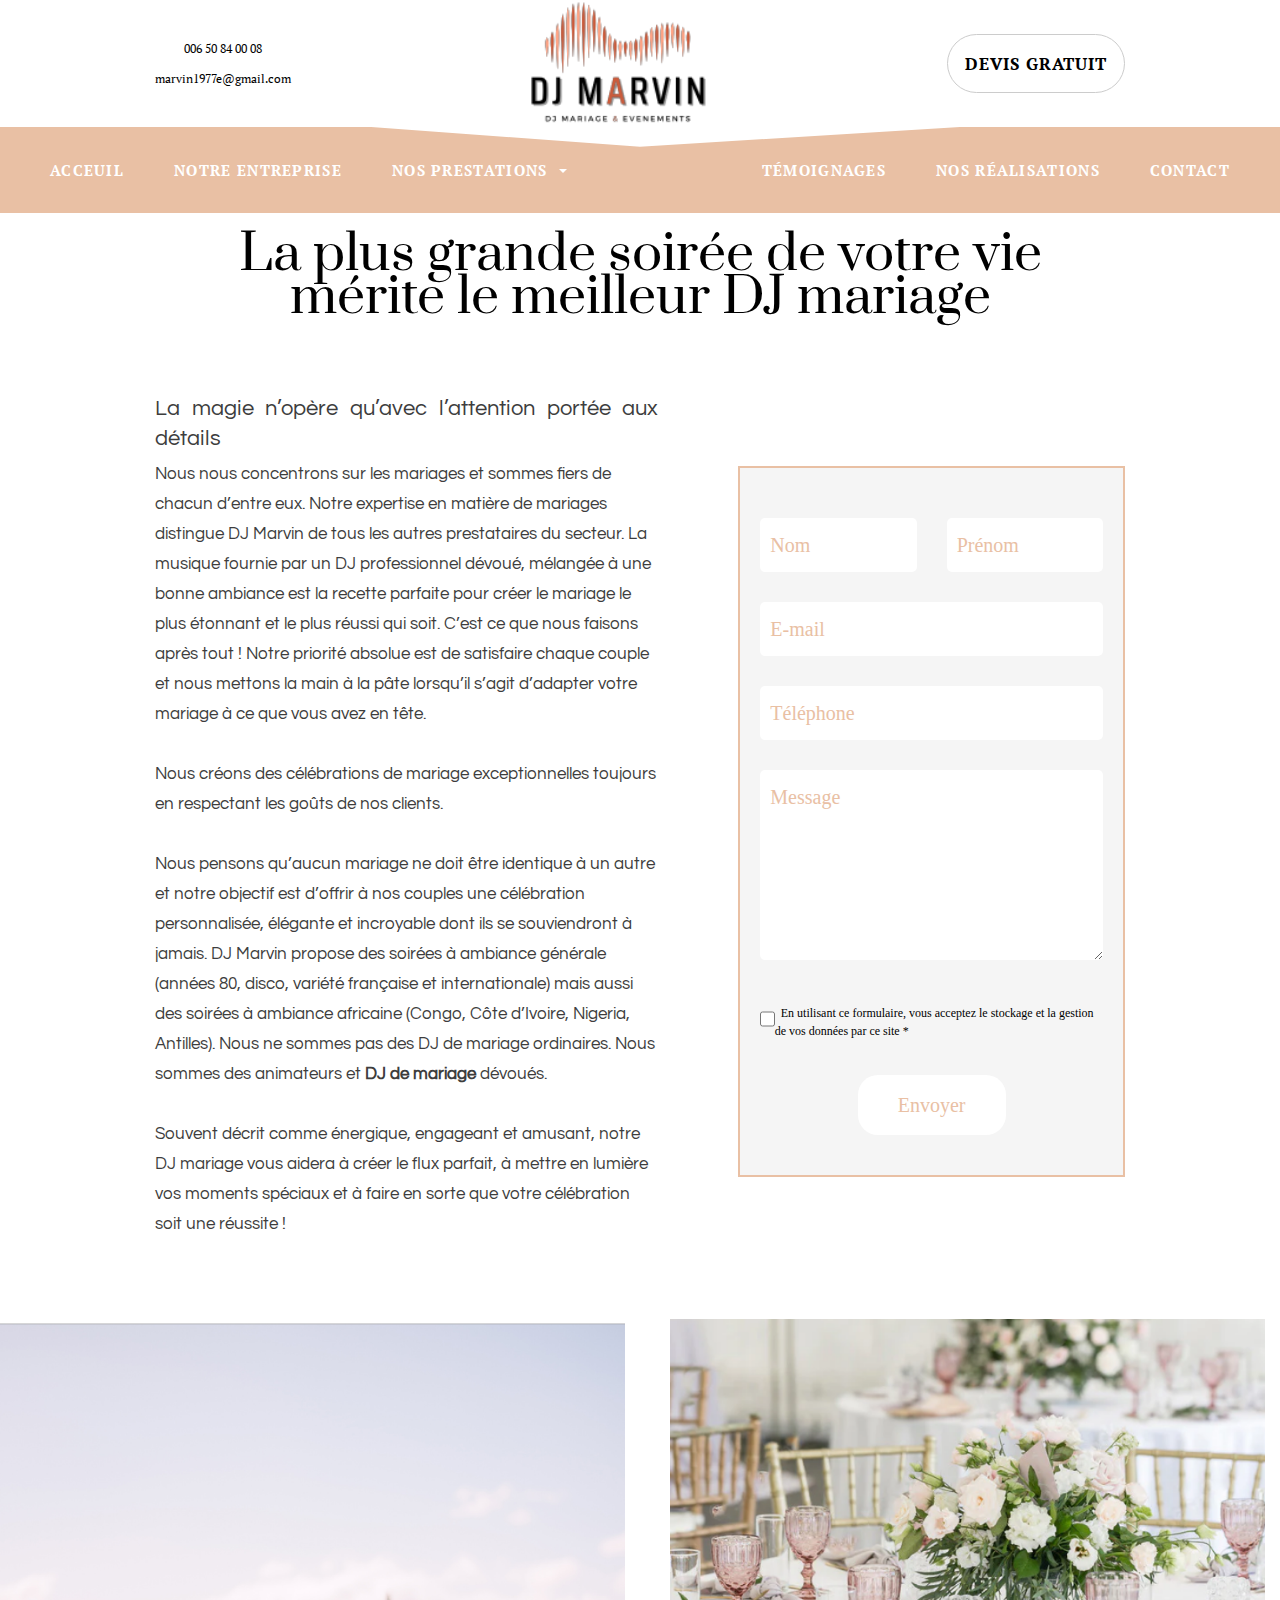
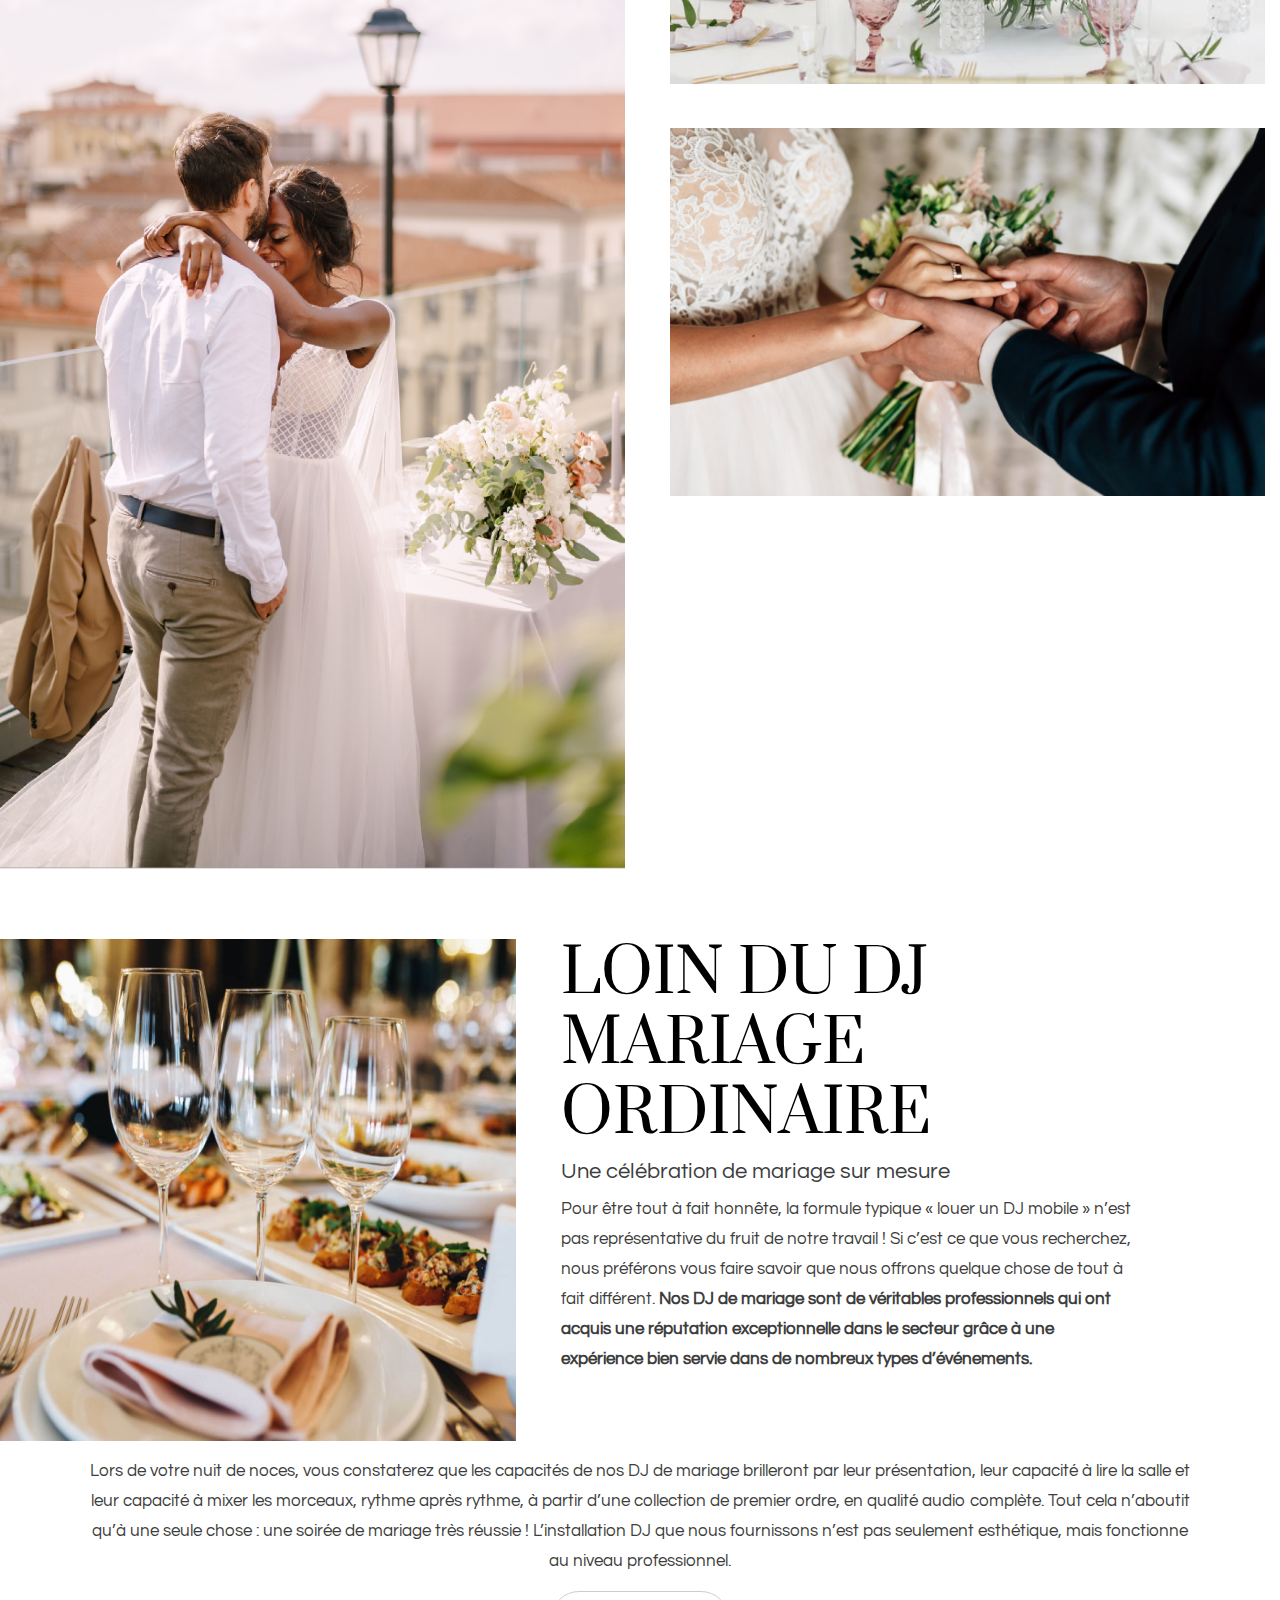
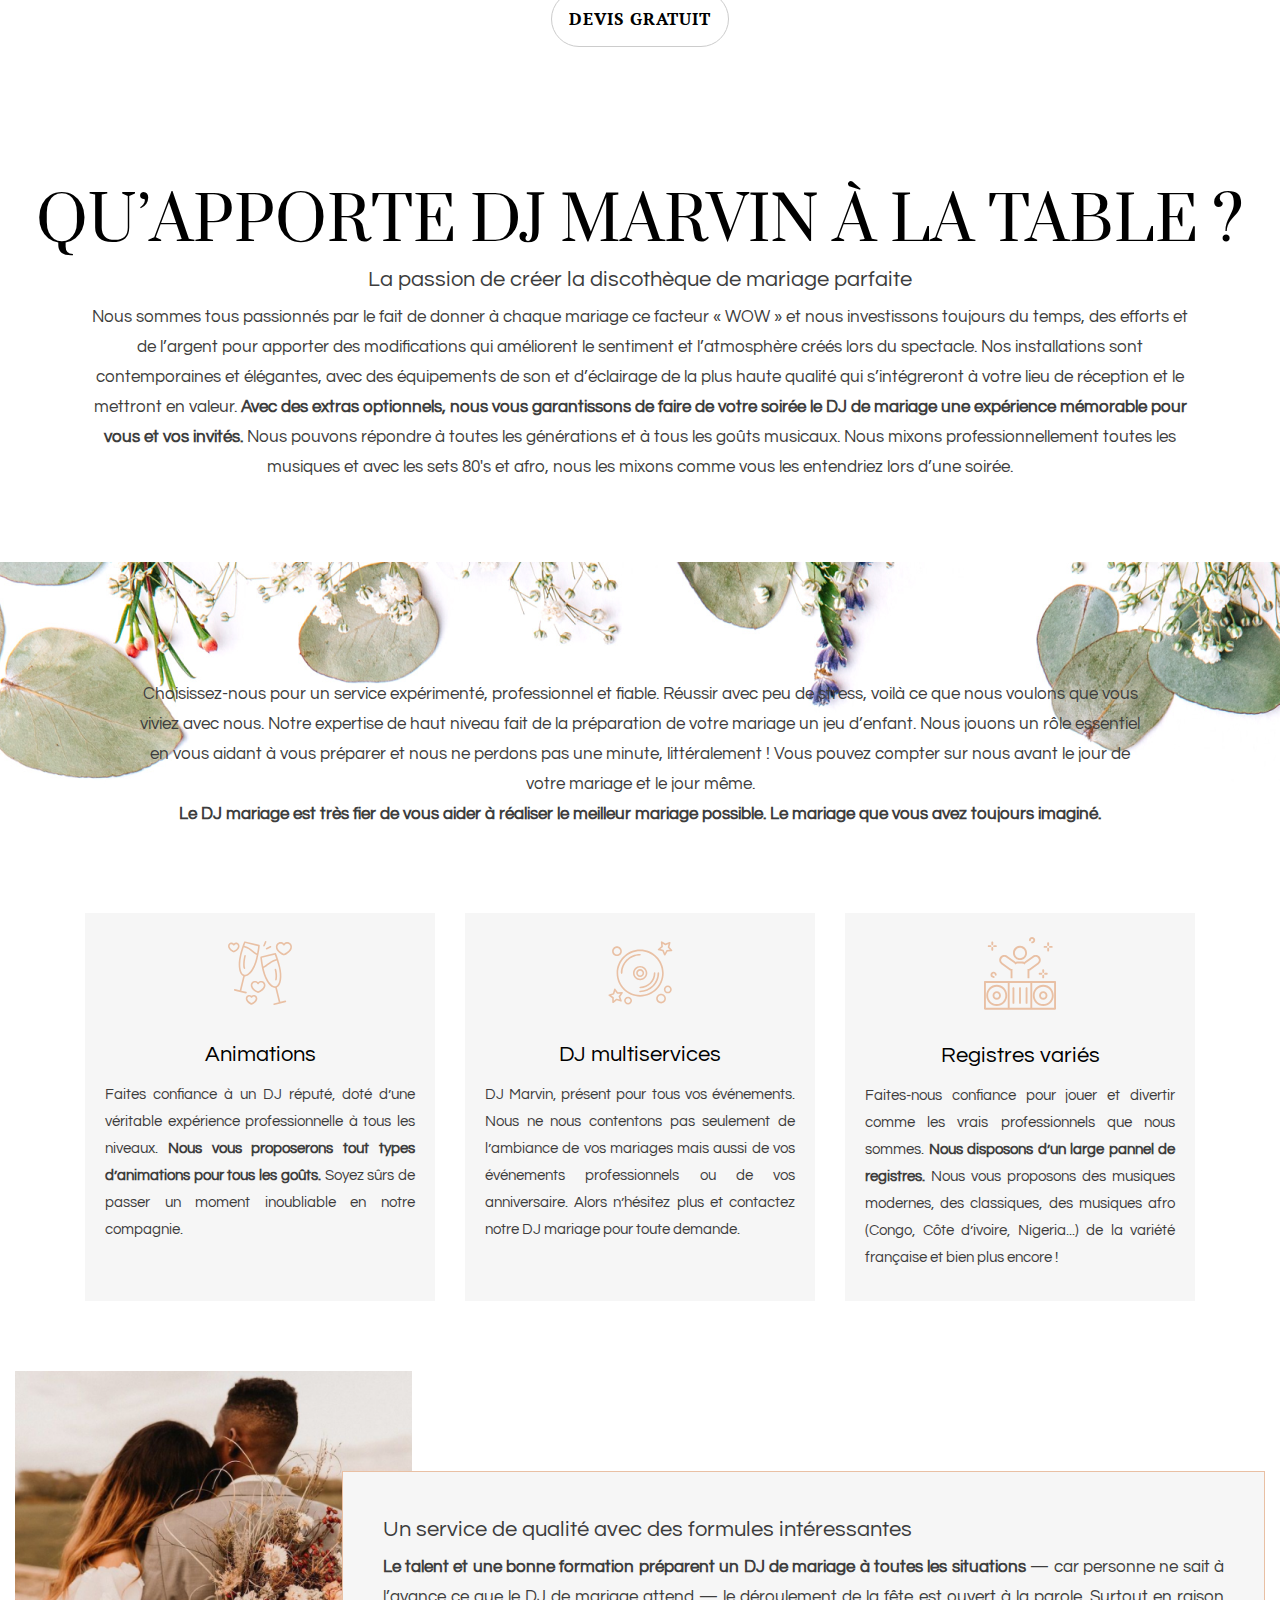
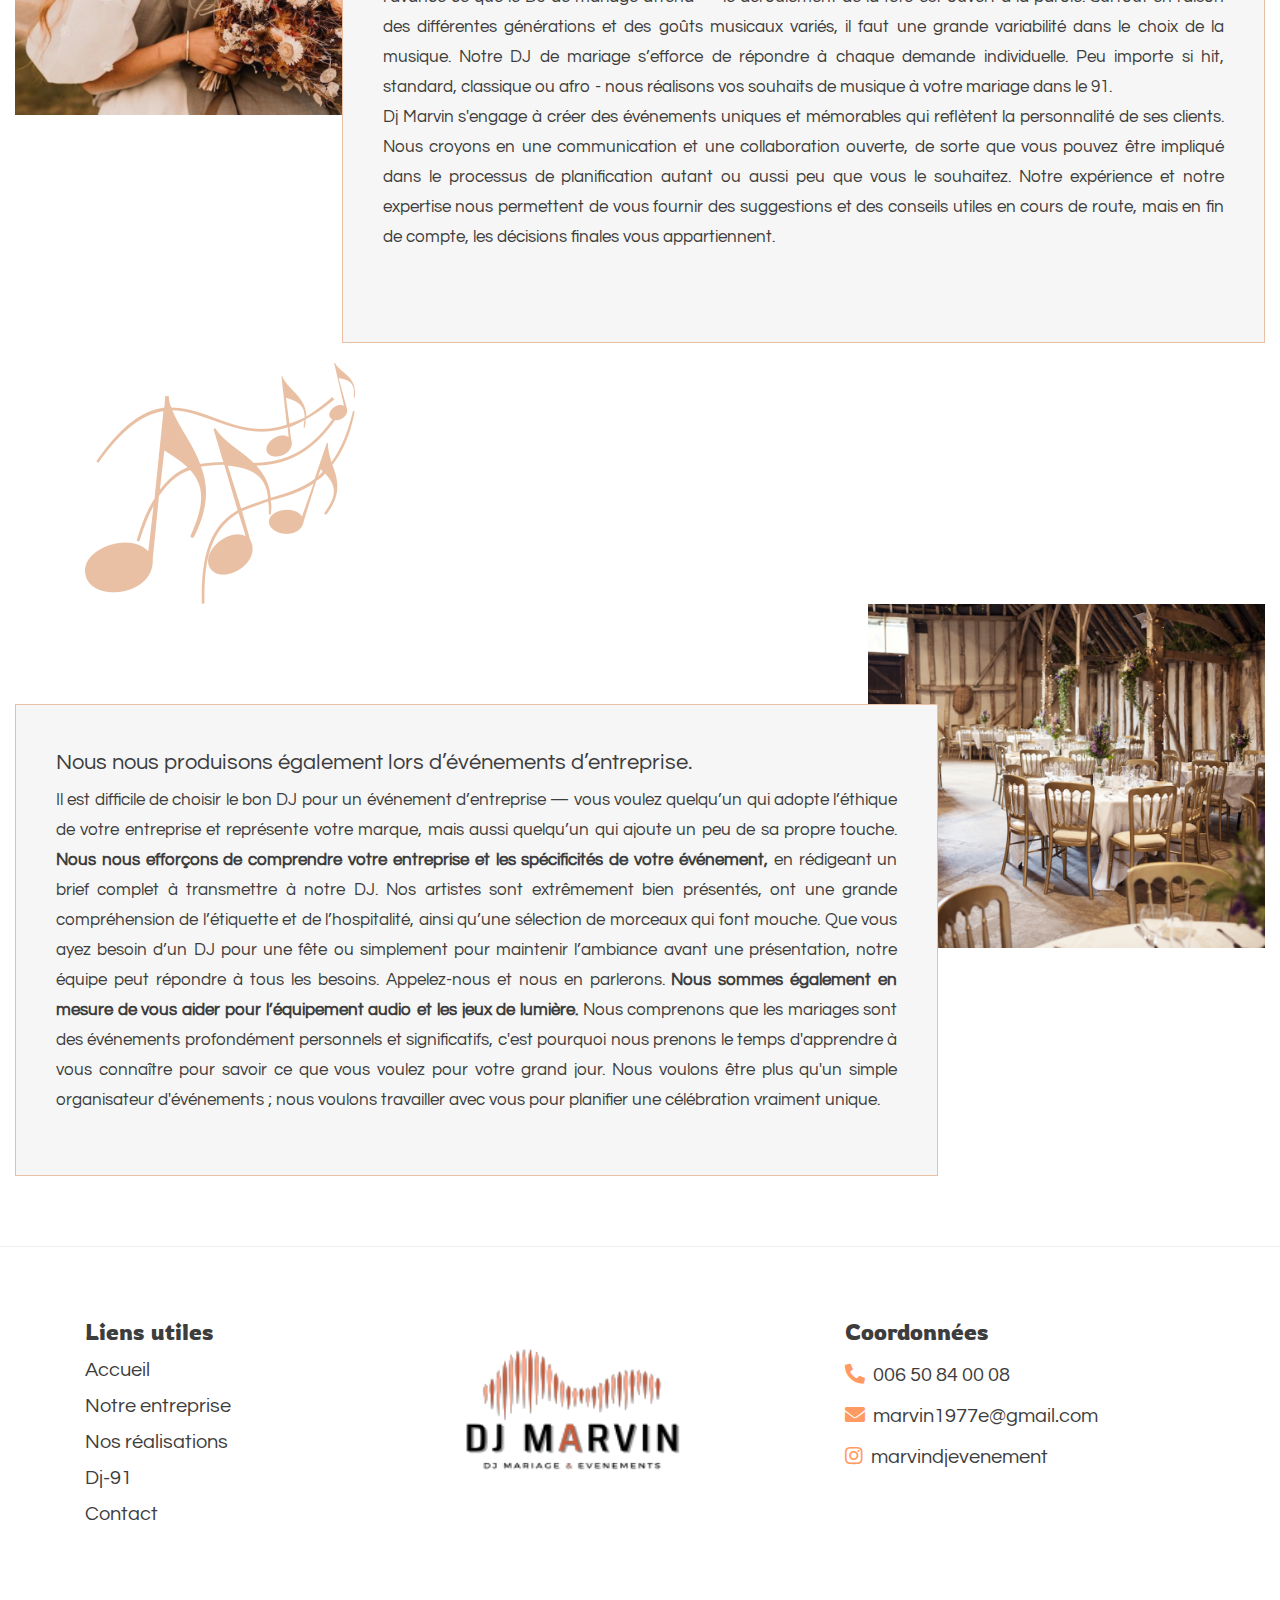
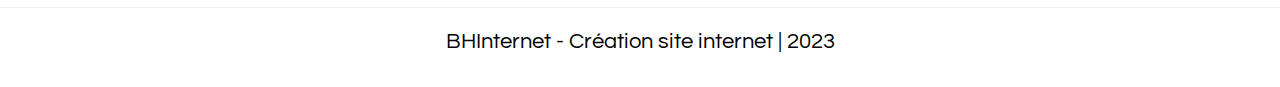
==== commit 0151c9f6: "new test link" ====
--- a/index.html
+++ b/index.html
@@ -1,28 +1,38 @@
 <!doctype html>
 <html>
   <head>
-	<meta charset="UTF-8">
-	<meta name="viewport" content="width=device-width">
-	<meta http-equiv="content-type" content="text/html;charset=UTF-8" />
-
-	<title>DJ-Mariage</title>
-	<link rel="stylesheet" href="./assets/css/bootstrap.vertical-tabs.min.css">
-	<link rel="stylesheet" href="./assets/css/revslider.css">
-	<link rel='stylesheet' id='font-family-css'	href='https://fonts.googleapis.com/css?family=Prata%7CPT+Serif:400,400i,700,700i&amp;subset=latin%2Clatin-ext' type='text/css' media='all' />
-	<link href="https://stackpath.bootstrapcdn.com/font-awesome/4.7.0/css/font-awesome.min.css" rel="stylesheet" integrity="sha384-wvfXpqpZZVQGK6TAh5PVlGOfQNHSoD2xbE+QkPxCAFlNEevoEH3Sl0sibVcOQVnN" crossorigin="anonymous">
-	<link rel="icon" href="./assets/img/favicon.png" type="image/x-icon" />
-	<link rel="stylesheet" href="./assets/css/prettyphoto.css">
-	<link rel="stylesheet" href="./assets/css/composer.css">
-	<link rel="stylesheet" href="./assets/css/style.css">
-	<script type='text/javascript' src='./assets/js/jquery.js'></script>
-	<script type='text/javascript' src='./assets/js/jquery-migrate.js'></script>
-	<script type='text/javascript' src='./assets/js/themepunch.js'></script>
-	<script type='text/javascript' src='./assets/js/themepunch-revolution.js'></script>
-	
-	<script type='text/javascript' src='./assets/js/bootstrap.min.js'></script>
-	<script type='text/javascript' src='./assets/js/scripts.js'></script>
-
-	<title> | </title>
+    <meta http-equiv='Content-Type' content='text/html; charset=utf-8' />
+
+    <meta charset="UTF-8">
+    <meta http-equiv="X-UA-Compatible" content="IE=edge">
+    <meta name="viewport" content="width=device-width, initial-scale=1.0">
+
+    <link href="https://fonts.googleapis.com/css?family=Heebo:400,700|Lato:400,700&display=swap" rel="stylesheet">
+    <link rel="stylesheet" href="https://cdnjs.cloudflare.com/ajax/libs/OwlCarousel2/2.3.4/assets/owl.carousel.min.css"
+        integrity="sha512-tS3S5qG0BlhnQROyJXvNjeEM4UpMXHrQfTGmbQ1gKmelCxlSEBUaxhRBj/EFTzpbP4RVSrpEikbmdJobCvhE3g=="
+        crossorigin="anonymous" />
+    <link rel="stylesheet"
+        href="https://cdnjs.cloudflare.com/ajax/libs/OwlCarousel2/2.3.4/assets/owl.theme.default.min.css"
+        integrity="sha512-sMXtMNL1zRzolHYKEujM2AqCLUR9F2C4/05cdbxjjLSRvMQIciEPCQZo++nk7go3BtSuK9kfa/s+a4f4i5pLkw=="
+        crossorigin="anonymous" />
+    <link rel="stylesheet" href="./assets/css/style.css">
+    <link rel="icon" href="./assets/img/logo.png" type="image/x-icon" />
+    <script src="https://ajax.googleapis.com/ajax/libs/jquery/3.5.1/jquery.min.js"></script>
+    <script defer src="./assets/js/popper.min.js"></script>
+    <script defer src="./assets/js/bootstrap.min.js"></script>
+    <script src="https://cdnjs.cloudflare.com/ajax/libs/OwlCarousel2/2.3.4/owl.carousel.min.js"
+        integrity="sha512-bPs7Ae6pVvhOSiIcyUClR7/q2OAsRiovw4vAkX+zJbw3ShAeeqezq50RIIcIURq7Oa20rW2n2q+fyXBNcU9lrw=="
+        crossorigin="anonymous"></script>
+    <!-- Google tag (gtag.js) -->
+    <script async src="https://www.googletagmanager.com/gtag/js?id=G-73W878XDZE"></script>
+    <script>
+        window.dataLayer = window.dataLayer || [];
+        function gtag() { dataLayer.push(arguments); }
+        gtag('js', new Date());
+
+        gtag('config', 'G-73W878XDZE');
+    </script>
+    <title> | </title>
 <meta property="og:title" content="" />
 <meta property="og:locale" content="fr_FR" />
 <meta name="description" content="" />
@@ -42,1639 +52,458 @@
 </head>
   <body class="home page-template page-template-page-templates page page-id-4420 tribe-no-js masthead-fixed wpb-js-composer js-comp-ver-5.4.7 vc_responsive">
 
+    <section class="top">
+    <div class="container-fluid">
+        <div class="top_padding">
+            <div class="top_flex">
+                <div class="top_content">
+                    <a href="tel:006 50 84 00 08" class="top_content-link">006 50 84 00 08</a>
+                    <a href="mailto:marvin1977e@gmail.com"
+                        class="top_content-link">marvin1977e@gmail.com</a>
+                </div>
+                <div class="top_logo">
+                    <a href="./index.html" class="link">
+                        <img src="./assets/img/logo.png" alt="logo DJ Marvin" class="top_logo-img">
+                    </a>
+                </div>
+                <div class="top_content">
+                    <a href="./contact.html" class="top_content-btn">DEVIS GRATUIT</a>
+                </div>
+            </div>
+        </div>
+    </div>
+</section>
+<section class="navbar-main Navbar">
+    <nav class="navbar Navbar_bg navbar-expand-lg">
+        <div class="container-fluid">
+            <a href="./index.html" class="link">
+            <img src="./assets/img/logo.png" alt="logo DJ Marvin" class="top_logo-img2">
+        </a>
+            <button class="navbar-toggler" type="button" data-toggle="collapse" data-target="#navbarNav"
+                aria-controls="navbarNav" aria-expanded="false" aria-label="Toggle navigation">
+                <i class="fa fa-bars fa-2x toggle-button" aria-hidden="true"></i>
+            </button>
+            <div class="collapse navbar-collapse Navbar_nav-collapse" id="navbarNav">
+                <div class="w-100 to-column">
+                    <div class="w-100">
+                        <ul class="navbar-nav Navbar_nav">
+                            <li class="nav-item Navbar_nav-item">
+                                <a class="nav-link Navbar_nav-link" href="./index.html">ACCEUIL</a>
+                            </li>
+                            <li class="nav-item Navbar_nav-item">
+                                <a class="nav-link Navbar_nav-link" href="./qui-sommes-nous.html">NOTRE
+                                    ENTREPRISE</a>
+                            </li>
+                            <li class="nav-item dropdown show Navbar_nav-item">
+                                <a class="nav-link Navbar_nav-link dropdown-toggle" href="./professional.html"
+                                    id="navbarDropdown" role="button" data-toggle="dropdown" aria-haspopup="true"
+                                    aria-expanded="false"> NOS PRESTATIONS
+                                </a>
+                                <div class="dropdown-menu" aria-labelledby="navbarDropdown">
+                                    <a class="dropdown-item Navbar_nav-link2"
+                                        href="./professional.html">PROFESSIONNEL</a>
+                                    <a class="dropdown-item Navbar_nav-link2"
+                                        href="./particulier.html">PARTICULIER</a>
+                                </div>
+                            </li>
+                        </ul>
+                    </div>
+                    <a href="./index.html" class="link">
+                        <img src="./assets/img/logo.png" alt="logo DJ Marvin" class="top_logo-img3">
+                    </a>
+                    <div class="w-100">
+                        <ul class="navbar-nav Navbar_nav justify-content-end">
+                            <li class="nav-item Navbar_nav-item">
+                                <a class="nav-link Navbar_nav-link" href="./temoignages.html">TÉMOIGNAGES</a>
+                            </li>
+                            <li class="nav-item Navbar_nav-item">
+                                <a class="nav-link Navbar_nav-link" href="./realisations.html">NOS
+                                    RÉALISATIONS</a>
+                            </li>
+                            <li class="nav-item Navbar_nav-item">
+                                <a class="nav-link Navbar_nav-link" href="./contact.html">CONTACT</a>
+                            </li>
+                        </ul>
+                    </div>
+                </div>
+            </div>
+        </div>
+    </nav>
+</section>
+
     
-<div id="page" class="hfeed site">
-    <div class="pbr-page-inner row-offcanvas row-offcanvas-left">
-        <div class="topbar-mobile hidden-lg hidden-md">
-            <div class="d-flex justify-content-between align-items-center">
-
-                <div class="active-mobile">
-                    <button data-toggle="offcanvas" class="btn btn-offcanvas btn-toggle-canvas offcanvas"
-                        type="button">
-                        <i class="fa fa-bars"></i>
-                    </button>
-                </div>
-
-                <div class="logo-wrapper">
-                    <div class="logo logo-theme logo-dj-1 center-block">
-                        <a href="./accueil.html">
-                            <img src="./assets/img/LOGO_DJ.png"
-                                alt="Logo" />
-                        </a>
-                    </div>
-                </div>
-            </div>
-        </div>
-        <header id="pbr-masthead" class="site-header pbr-header-default hidden-xs hidden-sm" role="banner">
-            <div class="no-sticky">
-                <div class="header-top">
-                    <div class="container">
-                        <div class="header-top-inner">
-                            <div class="col-md-4">
-                                <div class="header-info-wrapper header-right">
-                                    <div class="header-address">
-                                        marvin1977e@gmail.com
+        <section class="slider">
+    <div class="container-fluid">
+        <div class="container">
+            <h1 class="slider_content-title">La plus grande soirée de votre vie mérite le meilleur DJ mariage</h1>
+        </div>
+        <div class="row align-items-center">
+            <div class="col-md-7">
+                <div class="slider_content">
+                    <h2 class="slider_content-head">La magie n’opère qu’avec l’attention portée aux détails</h2>
+                    <p class="slider_content-p">
+                        Nous nous concentrons sur les mariages et sommes fiers de chacun d’entre eux. Notre expertise en
+                        matière de mariages distingue DJ Marvin de tous les autres prestataires du secteur. La musique
+                        fournie par un DJ professionnel dévoué, mélangée à une bonne ambiance est la recette parfaite
+                        pour créer le mariage le plus étonnant et le plus réussi qui soit. C’est ce que nous faisons
+                        après tout ! Notre priorité absolue est de satisfaire chaque couple et nous mettons la main à la
+                        pâte lorsqu’il s’agit d’adapter votre mariage à ce que vous avez en tête.
+                        <br><br>
+                        Nous créons des célébrations de mariage exceptionnelles toujours en respectant les goûts de nos
+                        clients.
+                        <br><br>
+                        Nous pensons qu’aucun mariage ne doit être identique à un autre et notre objectif est d’offrir à
+                        nos couples une célébration personnalisée, élégante et incroyable dont ils se souviendront à
+                        jamais. DJ Marvin propose des soirées à ambiance générale (années 80, disco, variété française
+                        et internationale) mais aussi des soirées à ambiance africaine (Congo, Côte d’Ivoire, Nigeria,
+                        Antilles). Nous ne sommes pas des DJ de mariage ordinaires. Nous sommes des animateurs et
+                        <strong>DJ de mariage</strong> dévoués.
+                        <br><br>
+                        Souvent décrit comme énergique, engageant et amusant, notre DJ mariage vous aidera à créer le
+                        flux parfait, à mettre en lumière vos moments spéciaux et à faire en sorte que votre célébration
+                        soit une réussite !
+                    </p>
+                </div>
+            </div>
+            <div class="col-md-5">
+                <div class="slider_form">
+                    <form class="form slider_form-form" id="contactForm" method="post"
+                        action="https://jgviaboye9.execute-api.eu-west-3.amazonaws.com/prod/notify">
+                        <input type="hidden" name="lang" value="fr">
+                        <input type="hidden" name="redirectUrl" value="/" />
+                        <input type="hidden" name="type" value="contact" />
+                        <input type="hidden" name="website" value="29" />
+                        <input type="hidden" name="lang" value="fr" />
+                        <input type="hidden" name="firstName" value="" />
+                        <input type="hidden" name="key" value="6LcFY3MjAAAAADt-RgyHXbTrH7uoxb7ku13VbBPY">
+                        <div class="row">
+                            <div class="col-12">
+                                <div class="row">
+                                    <div class="col-md-6 my-3">
+                                        <div class="form-group">
+                                            <input type="text" class="slider_form-input" id="name" name="name"
+                                                placeholder="Nom" required>
+                                        </div>
                                     </div>
-                                    <div class="header-info-text">
-                                        <!--<div class="title">Office Hours:</div>
-                                        <div class="time title-info">9h - 18h</div>-->
+                                    <div class="col-md-6 my-3">
+                                        <div class="form-group">
+                                            <input type="text" class="slider_form-input" id="lastname" name="lastname"
+                                                placeholder="Prénom" required>
+                                        </div>
                                     </div>
-                                </div>
-                            </div>
-                            <div class="col-md-4 text-center">
-                                <div class="logo logo-theme logo-dj-2 center-block">
-                                    <a href="/">
-                                        <img src="./assets/img/LOGO_DJ.png"
-                                            alt="Logo" />
-                                    </a>
-                                </div>
-                            </div>
-                            <div class="col-md-4">
-                                <div class="header-info-wrapper header-left">
-                                    <div class="header-call">
-                                       <!-- <div class="title">Support</div>
-                                        <div class="phone title-info"></div>-->
+                                    <div class="col-md-12 my-3">
+                                        <div class="form-group">
+                                            <input type="email" class="slider_form-input" id="email" name="email"
+                                                placeholder="E-mail" required>
+                                        </div>
                                     </div>
-                                    <div class="download-button">
-                                        <a href="./devis.html" id="#quote" class="btn btn-radius btn-border">Devis gratuit</a>
+                                    <div class="col-md-12 my-3">
+                                        <div class="form-group">
+                                            <input type="text" class="slider_form-input" id="phone" name="phone"
+                                                placeholder="Téléphone" required>
+                                        </div>
                                     </div>
-
-                                </div>
-                            </div>
-                        </div>
-                    </div>
-                </div>
-                <div class="header-menu">
-                    <div class="header-image">
-                        <svg width="420px" height="25px" version="1.1" id="Layer_1"
-                            xmlns="https://www.w3.org/2000/svg" xmlns:xlink="https://www.w3.org/1999/xlink" x="0px"
-                            y="0px" viewBox="0 0 452.4 23.3" enable-background="new 0 0 452.4 23.3"
-                            xml:space="preserve">
-                            <g>
-                                <g>
-                                    <g>
-                                        <path
-                                            d="M1.2,0.3C26.2,1,62,3.4,97.6,10.1c45,8.5,71.4,13.2,128.8,13.2v-23C226.4,0.3-19.3-0.3,1.2,0.3z" />
-                                    </g>
-                                </g>
-                                <g>
-                                    <g>
-                                        <path
-                                            d="M226,0.3v23c57.4,0,83.8-4.6,128.8-13.2c35.6-6.7,71.3-9.1,96.4-9.9C471.7-0.3,226,0.3,226,0.3z" />
-                                    </g>
-                                </g>
-                            </g>
-                        </svg>
-                    </div>
-                    <div class="container">
-                        <div id="pbr-mainmenu" class="pbr-mainmenu">
-                            <nav data-duration="400"
-                                class="hidden-xs hidden-sm pbr-megamenu slide animate navbar navbar-mega"
-                                role="navigation">
-                                <div class="collapse navbar-collapse navbar-mega-collapse">
-                                    <ul id="primary-menu" class="nav navbar-nav megamenu">
-                                        <li id="menu-item-10947" class="menu-item-10947 level-0"><a href="./accueil.html">Accueil</a></li>
-                                        
-                                        <li id="menu-item-10947" class="menu-item-10947 level-0"><a href="/about">Notre entreprise</a></li>
-                                        
-                                    </ul>
-                                </div>
-                            </nav>
-                            <nav data-duration="400"
-                                class="hidden-xs hidden-sm pbr-megamenu slide animate navbar navbar-mega"
-                                role="navigation">
-                                <div class="collapse navbar-collapse navbar-mega-collapse">
-                                    <ul id="second-menu" class="nav navbar-nav megamenu">
-                                        <li id="menu-item-10946" class="menu-item-10946 level-0">
-                                            <a href="/services">Nos services</a></li>
-                                        
-                                        <li id="menu-item-10950" class="menu-item-10950 level-0">
-                                            <a href="/contact">Contactez nous</a></li>
-                                    </ul>
-                                </div>
-                            </nav>
-                        </div>
-                    </div>
-                </div>
-            </div>
-        </header><!-- #masthead -->
-        
-    </div>
-</div>
-<!-- #page -->
-
-
-<script type='text/javascript' src='./assets/js/owl.carousel.js'></script>
-<script type='text/javascript' src='./assets/js/jquery.prettyPhoto.min.js'></script>
-<script type='text/javascript' src='./assets/js/waypoints.min.js'></script>
-
-<script type='text/javascript' src='./assets/js/functions.js'></script>
-<script type='text/javascript' src='./assets/js/wp-embed.min.js'></script>
-
-
-    
-        <div id="rev_slider_10_1_wrapper"
-    class="rev_slider_wrapper fullwidthbanner-container"
-    data-source="gallery"
-    style="margin:0px auto;background:transparent;padding:0px;margin-top:0px;margin-bottom:0px;">
-    <!-- START REVOLUTION SLIDER 5.4.6.3.1 fullwidth mode -->
-    <div id="rev_slider_10_1"
-        class="rev_slider fullwidthabanner"
-        style="display:none;" data-version="5.4.6.3.1">
-        <ul>
-            <!-- SLIDE  -->
-            <li data-index="rs-12"
-                data-transition="slotfade-vertical"
-                data-slotamount="default"
-                data-hideafterloop="0"
-                data-hideslideonmobile="off"
-                data-easein="default" data-easeout="default"
-                data-masterspeed="1280"
-                data-thumb="./assets/img/slider3-min.jpg"
-                data-delay="7020" data-rotate="0"
-                data-saveperformance="off"
-                data-title="Slide" data-param1=""
-                data-param2="" data-param3="" data-param4=""
-                data-param5="" data-param6="" data-param7=""
-                data-param8="" data-param9=""
-                data-param10="" data-description="">
-                <!-- MAIN IMAGE -->
-                <img src="./assets/img/slider3.jpg"
-                    alt="" title="slider3.jpg" width="1920"
-                    height="880"
-                    data-bgposition="center center"
-                    data-kenburns="on" data-duration="10000"
-                    data-ease="Linear.easeNone"
-                    data-scalestart="100"
-                    data-scaleend="130" data-rotatestart="0"
-                    data-rotateend="0" data-blurstart="0"
-                    data-blurend="0" data-offsetstart="0 0"
-                    data-offsetend="0 0" class="rev-slidebg"
-                    data-no-retina>
-                <!-- LAYERS -->
-
-                <!-- LAYER NR. 1 -->
-                <div class="tp-caption   tp-resizeme"
-                    id="slide-12-layer-6" data-x="center"
-                    data-hoffset="-10" data-y="center"
-                    data-voffset="16"
-                    data-width="['auto','425','auto','auto']"
-                    data-height="['auto','51','auto','auto']"
-                    data-visibility="['on','on','off','off']"
-                    data-type="text"
-                    data-responsive_offset="on"
-                    data-frames='[{"delay":840,"speed":2000,"frame":"0","from":"y:[100%];z:0;rX:0deg;rY:0;rZ:0;sX:1;sY:1;skX:0;skY:0;opacity:0;","to":"o:1;","ease":"Power4.easeInOut"},{"delay":"wait","speed":300,"frame":"999","to":"opacity:0;","ease":"Power3.easeInOut"}]'
-                    data-textAlign="['left','left','left','left']"
-                    data-paddingtop="[0,0,0,0]"
-                    data-paddingright="[0,0,0,0]"
-                    data-paddingbottom="[0,0,0,0]"
-                    data-paddingleft="[0,0,0,0]"
-                    style="z-index: 5; white-space: nowrap; font-size: 32px; line-height: 50px; font-weight: 700; color: #ffffff; letter-spacing: px;font-family:PT Serif;">
-                    Votre dj d'exception
-                </div>
-
-                <!-- LAYER NR. 2 -->
-                <div class="tp-caption   tp-resizeme"
-                    id="slide-12-layer-7" data-x="center"
-                    data-hoffset="-13" data-y="center"
-                    data-voffset="-76"
-                    data-width="['none','none','none','none']"
-                    data-height="['none','none','none','none']"
-                    data-type="image"
-                    data-responsive_offset="on"
-                    data-frames='[{"delay":1090,"speed":1990,"frame":"0","from":"y:[100%];z:0;rX:0deg;rY:0;rZ:0;sX:1;sY:1;skX:0;skY:0;opacity:0;","to":"o:1;","ease":"Power4.easeInOut"},{"delay":"wait","speed":300,"frame":"999","to":"opacity:0;","ease":"Power3.easeInOut"}]'
-                    data-textAlign="['inherit','inherit','inherit','inherit']"
-                    data-paddingtop="[0,0,0,0]"
-                    data-paddingright="[0,0,0,0]"
-                    data-paddingbottom="[0,0,0,0]"
-                    data-paddingleft="[0,0,0,0]"
-                    style="z-index: 5; white-space: nowrap; font-size: 150px; line-height: 50px; font-weight: 700; color: #ffffff; letter-spacing: px;font-family:PT Serif;">
-                    DJ MARIAGE </div>
-
-                <!-- LAYER NR. 3 -->
-                <div class="tp-caption rev-btn  tp-resizeme"
-                    id="slide-12-layer-8" data-x="center"
-                    data-hoffset="-43" data-y="center"
-                    data-voffset="154"
-                    data-width="['auto','auto','auto','auto']"
-                    data-height="['auto','auto','auto','auto']"
-                    data-visibility="['on','on','off','off']"
-                    data-type="button"
-                    data-responsive_offset="on"
-                    data-frames='[{"delay":1450,"speed":2070,"frame":"0","from":"y:[100%];z:0;rX:0deg;rY:0;rZ:0;sX:1;sY:1;skX:0;skY:0;opacity:0;","to":"o:1;","ease":"Power4.easeInOut"},{"delay":"wait","speed":300,"frame":"999","to":"opacity:0;","ease":"Power3.easeInOut"},{"frame":"hover","speed":"0","ease":"Linear.easeNone","to":"o:1;rX:0;rY:0;rZ:0;z:0;","style":"c:rgba(0,0,0,1);bg:rgba(255,255,255,1);bs:solid;bw:0 0 0 0;"}]'
-                    data-textAlign="['inherit','inherit','inherit','inherit']"
-                    data-paddingtop="[18,18,18,18]"
-                    data-paddingright="[55,55,55,55]"
-                    data-paddingbottom="[18,18,18,18]"
-                    data-paddingleft="[55,55,55,55]"
-                    style="z-index: 7; white-space: nowrap; font-size: 12px; line-height: 24px; font-weight: 400; color: rgba(255,255,255,1); letter-spacing: px;font-family:PT Serif;text-transform:uppercase;background-color:rgb(233,192,164);border-color:rgba(0,0,0,1);border-radius:30px 30px 30px 30px;outline:none;box-shadow:none;box-sizing:border-box;-moz-box-sizing:border-box;-webkit-box-sizing:border-box;letter-spacing:1.2px;cursor:pointer;">
-                    Contactez-nous</div>
-
-                <!-- LAYER NR. 4 -->
-                <div class="tp-caption tp-shape tp-shapewrapper  tp-resizeme"
-                    id="slide-12-layer-9" data-x="center"
-                    data-hoffset="-49" data-y="center"
-                    data-voffset="85"
-                    data-width="['100','100','100']"
-                    data-height="['2','2','2']"
-                    data-visibility="['on','on','off','off']"
-                    data-type="shape"
-                    data-responsive_offset="on"
-                    data-frames='[{"delay":1790,"speed":2280,"frame":"0","from":"y:[100%];z:0;rX:0deg;rY:0;rZ:0;sX:1;sY:1;skX:0;skY:0;opacity:0;","to":"o:1;","ease":"Power4.easeInOut"},{"delay":"wait","speed":300,"frame":"999","to":"opacity:0;","ease":"Power3.easeInOut"}]'
-                    data-textAlign="['inherit','inherit','inherit','inherit']"
-                    data-paddingtop="[0,0,0,0]"
-                    data-paddingright="[0,0,0,0]"
-                    data-paddingbottom="[0,0,0,0]"
-                    data-paddingleft="[0,0,0,0]"
-                    style="z-index: 8;font-family:Poppins;background-color:rgb(255,255,255);">
-                </div>
-            </li>
-            
-            <!-- SLIDE
-            <li data-index="rs-13"
-                data-transition="slotfade-vertical"
-                data-slotamount="default"
-                data-hideafterloop="0"
-                data-hideslideonmobile="off"
-                data-easein="default" data-easeout="default"
-                data-masterspeed="1280"
-                data-thumb="./assets/img/slider2-min.jpg"
-                data-delay="7020" data-rotate="0"
-                data-saveperformance="off"
-                data-title="Slide" data-param1=""
-                data-param2="" data-param3="" data-param4=""
-                data-param5="" data-param6="" data-param7=""
-                data-param8="" data-param9=""
-                data-param10="" data-description="">
-            
-               MAIN IMAGE 
-                <img src="./assets/img/slider2.jpg"
-                    alt="" title="slider2.jpg" width="1920"
-                    height="880"
-                    data-bgposition="center center"
-                    data-kenburns="on" data-duration="10000"
-                    data-ease="Linear.easeNone"
-                    data-scalestart="100"
-                    data-scaleend="130" data-rotatestart="0"
-                    data-rotateend="0" data-blurstart="0"
-                    data-blurend="0" data-offsetstart="0 0"
-                    data-offsetend="0 0" class="rev-slidebg"
-                    data-no-retina>
-                LAYERS 
-
-                 LAYER NR. 5
-                <div class="tp-caption   tp-resizeme"
-                    id="slide-13-layer-6" data-x="center"
-                    data-hoffset="-11" data-y="center"
-                    data-voffset="95"
-                    data-width="['auto','auto','auto']"
-                    data-height="['auto','auto','auto']"
-                    data-visibility="['on','on','off','off']"
-                    data-type="text"
-                    data-responsive_offset="on"
-                    data-frames='[{"delay":840,"speed":2000,"frame":"0","from":"y:[100%];z:0;rX:0deg;rY:0;rZ:0;sX:1;sY:1;skX:0;skY:0;opacity:0;","to":"o:1;","ease":"Power4.easeInOut"},{"delay":"wait","speed":300,"frame":"999","to":"opacity:0;","ease":"Power3.easeInOut"}]'
-                    data-textAlign="['left','left','left','left']"
-                    data-paddingtop="[0,0,0,0]"
-                    data-paddingright="[0,0,0,0]"
-                    data-paddingbottom="[0,0,0,0]"
-                    data-paddingleft="[0,0,0,0]"
-                    style="z-index: 5; white-space: nowrap; font-size: 32px; line-height: 50px; font-weight: 700; color: #ffffff; letter-spacing: px;font-family:PT Serif;">
-                    Let’s plan your next event together
-                </div>
-
-                LAYER NR. 6 
-                <div class="tp-caption   tp-resizeme"
-                    id="slide-13-layer-7" data-x="center"
-                    data-hoffset="23" data-y="center"
-                    data-voffset="-18"
-                    data-width="['none','none','none','none']"
-                    data-height="['none','none','none','none']"
-                    data-visibility="['on','on','off','off']"
-                    data-type="image"
-                    data-responsive_offset="on"
-                    data-frames='[{"delay":1060,"speed":2170,"frame":"0","from":"y:[100%];z:0;rX:0deg;rY:0;rZ:0;sX:1;sY:1;skX:0;skY:0;opacity:0;","to":"o:1;","ease":"Power4.easeInOut"},{"delay":"wait","speed":300,"frame":"999","to":"opacity:0;","ease":"Power3.easeInOut"}]'
-                    data-textAlign="['center','center','center','center']"
-                    data-paddingtop="[0,0,0,0]"
-                    data-paddingright="[0,0,0,0]"
-                    data-paddingbottom="[0,0,0,0]"
-                    data-paddingleft="[0,0,0,0]"
-                    style="z-index: 6;"><img
-                        src="./assets/img/party.png"
-                        alt="" data-ww="850px"
-                        data-hh="386px" width="826"
-                        height="375" data-no-retina> </div>
-
-                LAYER NR. 7
-                <div class="tp-caption rev-btn "
-                    id="slide-13-layer-8" data-x="center"
-                    data-hoffset="-26" data-y="center"
-                    data-voffset="210"
-                    data-width="['auto','auto','auto']"
-                    data-height="['auto','auto','auto']"
-                    data-visibility="['on','on','off','off']"
-                    data-type="button"
-                    data-responsive_offset="on"
-                    data-responsive="off"
-                    data-frames='[{"delay":1290,"speed":2230,"frame":"0","from":"y:[100%];z:0;rX:0deg;rY:0;rZ:0;sX:1;sY:1;skX:0;skY:0;opacity:0;","to":"o:1;","ease":"Power4.easeInOut"},{"delay":"wait","speed":300,"frame":"999","to":"opacity:0;","ease":"Power3.easeInOut"},{"frame":"hover","speed":"0","ease":"Linear.easeNone","to":"o:1;rX:0;rY:0;rZ:0;z:0;","style":"c:rgba(0,0,0,1);bg:rgba(255,255,255,1);bs:solid;bw:0 0 0 0;"}]'
-                    data-textAlign="['inherit','inherit','inherit','inherit']"
-                    data-paddingtop="[18,18,18,18]"
-                    data-paddingright="[55,55,55,55]"
-                    data-paddingbottom="[18,18,18,18]"
-                    data-paddingleft="[55,55,55,55]"
-                    style="z-index: 7; white-space: nowrap; font-size: 12px; line-height: 24px; font-weight: 400; color: rgba(255,255,255,1); letter-spacing: px;font-family:PT Serif;text-transform:uppercase;background-color:rgb(233,192,164);border-color:rgba(0,0,0,1);border-radius:30px 30px 30px 30px;outline:none;box-shadow:none;box-sizing:border-box;-moz-box-sizing:border-box;-webkit-box-sizing:border-box;letter-spacing:1.2px;cursor:pointer;">
-                    learn more </div>
-
-               LAYER NR. 8 
-                <div class="tp-caption tp-shape tp-shapewrapper  tp-resizeme"
-                    id="slide-13-layer-9" data-x="center"
-                    data-hoffset="-28" data-y="center"
-                    data-voffset="140"
-                    data-width="['100','100']"
-                    data-height="['2','2']"
-                    data-visibility="['on','on','off','off']"
-                    data-type="shape"
-                    data-responsive_offset="on"
-                    data-frames='[{"delay":1460,"speed":2380,"frame":"0","from":"y:[100%];z:0;rX:0deg;rY:0;rZ:0;sX:1;sY:1;skX:0;skY:0;opacity:0;","to":"o:1;","ease":"Power4.easeInOut"},{"delay":"wait","speed":300,"frame":"999","to":"opacity:0;","ease":"Power3.easeInOut"}]'
-                    data-textAlign="['inherit','inherit','inherit','inherit']"
-                    data-paddingtop="[0,0,0,0]"
-                    data-paddingright="[0,0,0,0]"
-                    data-paddingbottom="[0,0,0,0]"
-                    data-paddingleft="[0,0,0,0]"
-                    style="z-index: 8;font-family:Poppins;background-color:rgb(255,255,255);">
-                </div>
-            -->
-            </li>
-        </ul>
-        
-        <div class="tp-bannertimer tp-bottom"
-            style="visibility: hidden !important;"></div>
-    </div>
-</div><!-- END REVOLUTION SLIDER -->
-    
-
-    
-    <!-- Welcome message -->
-<div class="vc_row wpb_row vc_row-fluid vc_custom_1521713794545">
-    <div
-        class="wpb_column vc_column_container vc_col-sm-12 vc_col-lg-offset-2 vc_col-lg-8 vc_col-md-offset-2 vc_col-md-8">
-        <div class="vc_column-inner ">
-            <div class="wpb_wrapper">
-                <div class="vc_empty_space  hidden-xs hidden-sm hidden-md" style="height: 50px"><span
-                        class="vc_empty_space_inner"></span></div>
-
-                <div class="wpb_text_column wpb_content_element ">
-                    <div class="wpb_wrapper">
-                        <h1 class="text-center">DJ MARIAGE</h1>
-                        <p style="text-align: center;"><span
-                                style="font-size: 25px; line-height: 30px; font-weight: 400; color: #000; font-style: italic;"><br />
-                                Avoir un DJ à votre réception mettra plus d'ambiance et de vie à votre cérémonie de
-                                mariage. DJ Mariage saura maintenir le bon rythme tout au long de la réception pour
-                                assurer que vous et vos invités ont un moment inoubliable. <br><br>
-                                Nous comprenons à quel point il est important de trouver un DJ parfait pour animer votre
-                                réception de mariage de l’introduction de discours à la première danse, puis à faire
-                                bouger vos invités sur la piste de danse jusqu’au bout de la nuit. DJ Mariage a animé
-                                plus de 1000 mariages à Essonne et nous utilisons cette expérience pour vous donner des
-                                conseils d’expert sur les nombreuses façons de rendre votre soirée spectaculaire.
-                                <br><br>
-                                Veuillez nous contacter sur le 01 64 57 40 43/06 50 00 33 88 pour réserver votre DJ chez
-                                DJ Mariage.
-                            </span>
-                        </p> 
-
-                    </div>
-                </div>
-                <div class="vc_empty_space  hidden-xs hidden-sm hidden-md" style="height: 30px"><span
-                        class="vc_empty_space_inner"></span></div>
-            </div>
-        </div>
-    </div>
-</div>
-
-<!-- index tabs -->
-<div class="vc_row wpb_row vc_row-fluid">
-    <div class="wpb_column vc_column_container vc_col-sm-12">
-        <div class="vc_column-inner ">
-            <div class="wpb_wrapper">
-                <div class="widget widget-service">
-                    <div class="opalservice-recent-service opalservice-rows service-layout-1">
-                        <div class="row">
-                            <div class="col-lg-6 col-md-6 col-xs-12 pull-left">
-                                <div class="service-wrapper">
-                                    <div class="service-box-image">
-                                        <a href="#" class="service-box-image-inner">
-                                            <img class="vc_single_image-img " src="./assets/img/wedding2.png"
-                                                width="620" height="640" alt="service_01" title="service_01" />
-                                        </a>
-                                    </div>
-                                    <!--<div class="service-title">
-                                        <a href="#">Corporate</a>
-                                    </div>-->
-                                </div>
-                            </div>
-                            <div class="col-lg-6 col-md-6 col-xs-12">
-                                <div class="service-wrapper service-12">
-                                    <div class="service-box-image">
-                                        <a href="#" class="service-box-image-inner ">
-                                            <img class="vc_single_image-img " src="./assets/img/wedding1.png"
-                                                width="620" height="300" alt="service_02" title="service_02" />
-                                        </a>
-                                    </div>
-                                    <!--<div class="service-title">
-                                        <a href="#">Parties</a>
-                                    </div>-->
-                                </div>
-                                <div class="service-wrapper" style="max-height: 54rem !important;">
-                                    <div class="service-box-image">
-                                        <a href="#" class="service-box-image-inner ">
-                                            <img class="" style="object-fit: 100% !important; background-size: 100% !important;" src="./assets/img/wedding3.png"
-                                                alt="service_04" title="service_04" />
-                                        </a>
-                                    </div>
-                                    <!--<div class="service-title">
-                                                <a href="#">Event
-                                                    Planning</a>
-                                            </div>-->
-                                </div>
-                            </div>
-                        </div>
-                    </div>
-                </div>
-                <div class="vc_empty_space  hidden-xs hidden-sm hidden-md" style="height: 120px"><span
-                        class="vc_empty_space_inner"></span></div>
-            </div>
-        </div>
-    </div>
-</div>
-
-
-
-<!-- about us -->
-<div data-vc-full-width="true" data-vc-full-width-init="true"
-    class="vc_row wpb_row vc_row-fluid vc_custom_1521771920932 vc_row-has-fill con">
-    <div class="wpb_column vc_column_container vc_col-sm-12 vc_col-lg-offset-6 vc_col-lg-6 vc_col-md-6 vc_col-has-fill">
-        <div class="vc_column-inner vc_custom_1524626976882">
-            <div class="wpb_wrapper">
-                <div class="vc_empty_space  hidden-xs hidden-sm hidden-md" style="height: 150px"><span
-                        class="vc_empty_space_inner"></span></div>
-                <div class="vc_roww wpb_row vc_inner vc_row-fluid">
-                    <div
-                        class="wpb_column vc_column_container vc_col-sm-12 vc_col-lg-offset-1 vc_col-lg-10 vc_col-md-offset-1 vc_col-md-10">
-                        <div class="vc_column-inner vc_custom_1524725960712">
-                            <div class="wpb_wrapper">
-                                <div class="widget-text-heading margin-left-20 heading-style1 style1 text-left">
-                                    <h3 class="widget-heading ">
-                                        <span class="heading-text">MEILLEURS DJ DE MARIAGE À ESSONNE</span>
-                                    </h3>
-                                    <!--<div class="subtitle">
-                                        discover our story </div>-->
-                                </div>
-                                <div class="vc_empty_space  hidden-xs" style="height: 30px"><span
-                                        class="vc_empty_space_inner"></span>
-                                </div>
-                                <div class="wpb_text_column wpb_content_element  vc_custom_1524220171649">
-                                    <div class="wpb_wrapper">
-                                        <p class="text-justify"><span style="font-size: 18px; line-height: 36px;">
-                                                Nous sommes fiers de fournir des meilleurs DJ de mariage dans la région
-                                                d’Essonne. Chaque membre de notre équipe a été sélectionné parmi des
-                                                centaines de Djs en France, et nous avons choisi que les meilleurs. Nous
-                                                garantissons que tous nos DJ de mariage sont des personnes
-                                                expérimentées, amicales et fiables. Ils ont un flair pour la créativité
-                                                et sont enthousiastes au sujet de leur travail. Nos DJ ont aussi une
-                                                attitude impressionnante, ils sont également ponctuels, organisés, et
-                                                ils respecteront les délais que vous leur avez fournis.</span></p>
-                                    </div>
-                                </div>
-                                <div class="vc_empty_space  hidden-xs" style="height: 30px"><span
-                                        class="vc_empty_space_inner"></span>
-                                </div>
-
-                                <!--<div class="wpb_text_column wpb_content_element  vc_custom_1524730544779">
-                                    <div class="wpb_wrapper">
-                                        <p><a class="button-line" href="#" target="_blank" rel="noopener">read full
-                                                story </a></p>
-                                    </div>
-                                </div>-->
-                            </div>
-                        </div>
-
-                    </div>
-                </div>
-
-                <div class="vc_empty_space  hidden-xs hidden-sm hidden-md" style="height: 80px"><span
-                        class="vc_empty_space_inner"></span></div>
-            </div>
-
-        </div>
-    </div>
-</div>
-<div class="container py-4">
-    <p class="text-justify"><span style="font-size: 18px; line-height: 36px;">Nos DJ passeront le temps avec vous pour
-            en savoir plus sur vos besoins spécifiques et votre style de musique. Le goût de la musique peut varier
-            considérablement d’une personne à l’autre. Vous et votre partenaire pourriez avoir un goût très opposé,
-            cependant nos DJ prendront tout cela en considération et trouveront le juste milieu afin de satisfaire vous
-            et vos invités, tout en portant une attention spéciale au thème du mariage. Nos DJ encourageront vos invités
-            à interagir avec eux. Ainsi, les invités seront très heureux de voir leur « chanson » jouer à votre
-            réception. <br><br>
-            Nos DJ se présenteront à votre mariage en portant une tenue chic afin de respecter le décorum de la
-            cérémonie et ses équipements seront également propres, bien rangés et bien mis à jour</span></p>
-</div>
-<!-- Our Menu -->
-<div class="vc_row-full-width vc_clearfix"></div>
-<div data-vc-full-width="true" data-vc-full-width-init="false"
-    class="vc_row wpb_row vc_row-fluid vc_custom_1524654105137 vc_row-has-fill">
-    <div class="wpb_column vc_column_container vc_col-sm-12">
-        <div class="vc_column-inner ">
-            <div class="wpb_wrapper">
-                <div class="vc_empty_space  hidden-xs hidden-sm hidden-md" style="height: 90px"><span
-                        class="vc_empty_space_inner"></span></div>
-                <div class="widget-text-heading  heading-style1 style1 text-left">
-                    <h3 class="widget-heading ">
-                        <span class="heading-text">MATÉRIEL D'ANIMATION MUSICALE SOPHISTIQUÉ</span>
-                    </h3>
-                    <p class="col-sm-12 vc_col-md-offset-1">Chez DJ Mariage, nos DJ viennent en général avec leurs
-                        équipements. Ils peuvent mettre à votre disposition de l’éclairage, rampes clignotantes, boules
-                        disco, lumière noire, fumigènes, platines CD, table de mixage, etc. Selon nous, ce sera mieux de
-                        pouvoir installer la sono la veille ou quelques heures en avance pour la tester et faire des
-                        essais de son.</p>
-                    <!--<div class="subtitle">
-                        Select from the following menu options </div>-->
-                </div>
-                <!--<div class="widget widget-menu">
-                    <div class="opalmenu-recent opalmenu-rows">
-                        <div id="carousel-8b8111c8-f50e-4253-ba25-30c02247bcd2" class="widget-content owl-carousel-play"
-                            data-ride="owlcarousel">
-                            <div class="owl-carousel" data-slide="3" data-navigation="true" data-pagination="false"
-                                data-speed="3000">
-                                <div class="item">
-                                    <div class="entry-content">
-                                        <div class="menu-image">
-                                            <img width="400" height="310"
-                                                src="./assets/img/menu_9.jpg"
-                                                class="attachment-medium" alt=""
-                                                sizes="(max-width: 400px) 100vw, 400px" />
-                                            <a href="#">
-                                                <h3 class="box-heading margin-top-0">
-                                                    beverages</h3>
-                                            </a>
-                                        </div>
-                                    </div>.entry-content
-                                </div>
-                                <div class="item">
-                                    <div class="entry-content">
-                                        <div class="menu-image">
-                                            <img width="400" height="310"
-                                                src="./assets/img/menu10.jpg"
-                                                class="attachment-medium" alt=""
-                                                sizes="(max-width: 400px) 100vw, 400px" />
-                                            <a href="#">
-                                                <h3 class="box-heading margin-top-0">
-                                                    Plated</h3>
-                                            </a>
-                                        </div>
-                                    </div>.entry-content
-                                </div>
-                                <div class="item">
-                                    <div class="entry-content">
-                                        <div class="menu-image">
-                                            <img width="400" height="310"
-                                                src="./assets/img/menu_7.jpg"
-                                                class="attachment-medium" alt=""
-                                                sizes="(max-width: 400px) 100vw, 400px" />
-                                            <a href="#">
-                                                <h3 class="box-heading margin-top-0">
-                                                    Buffet / Family</h3>
-                                            </a>
-                                        </div>
-                                    </div>.entry-content
-                                </div>
-                                <div class="item">
-                                    <div class="entry-content">
-                                        <div class="menu-image">
-                                            <img width="400" height="310"
-                                                src="./assets/img/menu_6.jpg"
-                                                class="attachment-medium" alt=""
-                                                sizes="(max-width: 400px) 100vw, 400px" />
-                                            <a href="#">
-                                                <h3 class="box-heading margin-top-0">
-                                                    Reception</h3>
-                                            </a>
-                                        </div>
-                                    </div>.entry-content
-                                </div>
-                                <div class="item">
-                                    <div class="entry-content">
-                                        <div class="menu-image">
-                                            <img width="400" height="310"
-                                                src="./assets/img/menu_5.jpg"
-                                                class="attachment-medium" alt=""
-                                                sizes="(max-width: 400px) 100vw, 400px" />
-                                            <a href="#">
-                                                <h3 class="box-heading margin-top-0">
-                                                    BBQ</h3>
-                                            </a>
-                                        </div>
-                                    </div>.entry-content
-                                </div>
-                                <div class="item">
-                                    <div class="entry-content">
-                                        <div class="menu-image">
-                                            <img width="400" height="310"
-                                                src="./assets/img/menu_4.jpg"
-                                                class="attachment-medium" alt=""
-                                                sizes="(max-width: 400px) 100vw, 400px" />
-                                            <a href="#">
-                                                <h3 class="box-heading margin-top-0">
-                                                    Office Catering</h3>
-                                            </a>
-                                        </div>
-                                    </div>.entry-content
-                                </div>
-                            </div>
-                        </div>
-                    </div>
-                </div>-->
-                <div class="vc_empty_space  hidden-xs hidden-sm" style="height: 50px">
-                    <span class="vc_empty_space_inner"></span>
-                </div>
-            </div>
-        </div>
-    </div>
-</div>
-
-<!-- Why Us -->
-<div class="vc_row-full-width vc_clearfix"></div>
-<div class="container-fluid"></div>
-<div data-vc-full-width="true" data-vc-full-width-init="false" data-vc-stretch-content="true"
-    class="vc_row wpb_row vc_row-fluid vc_row-no-padding">
-    <div class="wpb_column vc_column_container vc_col-sm-12">
-        <div class="vc_column-inner vc_custom_1521773656834">
-            <div class="wpb_wrapper">
-                <div class="wpb_single_image wpb_content_element vc_align_left">
-
-                    <figure class="wpb_wrapper vc_figure">
-                        <div class="vc_single_image-wrapper  vc_box_border_grey">
-                            <img width="1920" height="307" src="./assets/img/bg3_home.jpg"
-                                class="vc_single_image-img attachment-full" alt=""
-                                sizes="(max-width: 1920px) 100vw, 1920px" />
-                        </div>
-                    </figure>
-                </div>
-            </div>
-        </div>
-    </div>
-</div>
-<div class="container py-4">
-    <!-- Why Us Header -->
-    <div class="vc_row-full-width vc_clearfix"></div>
-    <div class="vc_row wpb_row vc_row-fluid margin-top-150px">
-        <div class="wpb_column vc_column_container vc_col-sm-12">
-            <div class="vc_column-inner ">
-                <div class="wpb_wrapper">
-                    <div class="widget-text-heading  heading-heading-style1 heading-style1 text-left">
-                        <h3 class="widget-heading ">
-                            <span class="heading-text">LA MUSIQUE POUR CONTINUER LA SOIRÉE</span>
-                        </h3>
-                        <!--<div class="subtitle">
-                            for all your catering needs </div>-->
-                        <p>
-                            Si vous n’êtes pas sûr quelle musique à jouer pendant votre cérémonie ou pour votre première
-                            danse, nous pouvons vous proposer un certain nombre de suggestions. Et si la chanson que
-                            vous avez choisie pour votre première danse n’est pas dans le répertoire de notre DJ , nous
-                            nous assurerons de l’avoir à temps pour le grand jour. <br><br>
-                            Notre objectif est non seulement de vous fournir le meilleur DJ possible, mais surtout de
-                            garantir un déroulement sans stress de votre journée. DJ Mariage vous permet de choisir
-                            votre propre musique, créer une playlist personnelle et être assuré que la soirée sera
-                            agréable pour tous vos invités.
-                        </p>
-                    </div>
-                    <div class="vc_empty_space  hidden-xs" style="height: 50px">
-                        <span class="vc_empty_space_inner"></span></div>
-                </div>
-            </div>
-        </div>
-    </div>
-
-    <!-- Why Us images -->
-    <div class="vc_row wpb_row vc_row-fluid">
-        <div class="wpb_column vc_column_container vc_col-sm-4">
-            <div class="vc_column-inner vc_custom_1521773080415">
-                <div class="wpb_wrapper">
-                    <div class="feature-box feature-box-default  separator_align_left clearfix ">
-                        <div class="fbox-image">
-
-                            <img src="./assets/img/icon1.png" alt="Exclusive Design" />
-                        </div>
-                        <div class="fbox-content">
-                            <div class="fbox-body">
-                                <h4>Ambiance assuré </h4>
-                            </div>
-                            <!--<p class="description">Apparently we had reached a
-                                great height in the atmosphere</p>-->
-                        </div>
-                    </div>
-
-                </div>
-            </div>
-        </div>
-        <div class="wpb_column vc_column_container vc_col-sm-4">
-            <div class="vc_column-inner vc_custom_1521773236511">
-                <div class="wpb_wrapper">
-                    <div class="feature-box feature-box-default  separator_align_left clearfix ">
-                        <div class="fbox-image">
-                            <img src=" ./assets/img/icon4.png" alt="Diverse Client Base" />
-                        </div>
-                        <div class="fbox-content">
-                            <div class="fbox-body">
-                                <h4>Large gamme de prestations </h4>
-                            </div>
-                            <!--<p class="description">Apparently we had reached a
-                                great height in the atmosphere</p>-->
-                        </div>
-                    </div>
-
-                </div>
-            </div>
-        </div>
-        <div class="wpb_column vc_column_container vc_col-sm-4">
-            <div class="vc_column-inner vc_custom_1521773248802">
-                <div class="wpb_wrapper">
-                    <div class="feature-box feature-box-default  separator_align_left clearfix ">
-                        <div class="fbox-image">
-                            <img src=" ./assets/img/icon6.png" alt="Responsible Sourcing" />
-                        </div>
-                        <div class="fbox-content">
-                            <div class="fbox-body">
-                                <h4>Un savoir faire</h4>
-                            </div>
-                            <!--<p class="description">Apparently we had reached a
-                                great height in the atmosphere</p>-->
-                        </div>
-                    </div>
-
-                </div>
-            </div>
-        </div>
-    </div>
-    <!--<div class="vc_row wpb_row vc_row-fluid">
-        <div class="wpb_column vc_column_container vc_col-sm-12">
-            <div class="vc_column-inner ">
-                <div class="wpb_wrapper">
-                    <div class="vc_empty_space" style="height: 30px"><span class="vc_empty_space_inner"></span></div>
-                </div>
-            </div>
-        </div>
-    </div>
-    <div class="vc_row wpb_row vc_row-fluid vc_custom_1524654206834">
-        <div class="wpb_column vc_column_container vc_col-sm-4">
-            <div class="vc_column-inner ">
-                <div class="wpb_wrapper">
-                    <div class="feature-box feature-box-default  separator_align_left clearfix ">
-                        <div class="fbox-image">
-                            <img src=" ./assets/img/icon4.png"
-                                alt="Diverse Client Base" />
-                        </div>
-                        <div class="fbox-content">
-                            <div class="fbox-body">
-                                <h4>Diverse Client Base</h4>
-                            </div>
-                            <p class="description">Apparently we had reached a
-                                great height in the atmosphere</p>
-                        </div>
-                    </div>
-
-                </div>
-            </div>
-        </div>
-        <div class="wpb_column vc_column_container vc_col-sm-4">
-            <div class="vc_column-inner ">
-                <div class="wpb_wrapper">
-                    <div class="feature-box feature-box-default  separator_align_left clearfix ">
-                        <div class="fbox-image">
-                            <img src=" ./assets/img/icon5.png"
-                                alt="Responsible Sourcing" />
-                        </div>
-                        <div class="fbox-content">
-                            <div class="fbox-body">
-                                <h4>Responsible Sourcing</h4>
-                            </div>
-                            <p class="description">Apparently we had reached a
-                                great height in the atmosphere</p>
-                        </div>
-                    </div>
-
-                </div>
-            </div>
-        </div>
-        <div class="wpb_column vc_column_container vc_col-sm-4">
-            <div class="vc_column-inner ">
-                <div class="wpb_wrapper">
-                    <div class="feature-box feature-box-default  separator_align_left clearfix ">
-                        <div class="fbox-image">
-                            <img src=" ./assets/img/icon6.png"
-                                alt="Responsible Sourcing" />
-                        </div>
-                        <div class="fbox-content">
-                            <div class="fbox-body">
-                                <h4>Responsible Sourcing</h4>
-                            </div>
-                            <p class="description">Apparently we had reached a
-                                great height in the atmosphere</p>
-                        </div>
-                    </div>
-
-                </div>
-            </div>
-        </div>
-    </div>-->
-    <div class="vc_row wpb_row vc_row-fluid">
-        <div class="wpb_column vc_column_container vc_col-sm-12">
-            <div class="vc_column-inner ">
-                <div class="wpb_wrapper">
-                    <div class="vc_empty_space  hidden-xs hidden-sm" style="height: 50px"><span
-                            class="vc_empty_space_inner"></span></div>
-                </div>
-            </div>
-        </div>
-    </div>
-</div>
-
-<!-- customer reviews -->
-
-<div data-vc-full-width="true" data-vc-full-width-init="false"
-    class="vc_row wpb_row vc_row-fluid vc_custom_1520844352325 vc_row-has-fill">
-    <div
-        class="wpb_column vc_column_container vc_col-sm-12 vc_col-lg-offset-0 vc_col-lg-6 vc_col-md-offset-0 vc_col-md-6 vc_col-sm-offset-0 vc_col-has-fill">
-        <div class="vc_column-inner vc_custom_1521778461604">
-            <div class="wpb_wrapper">
-                <div class="vc_empty_space  hidden-xs hidden-sm hidden-md" style="height: 60px"><span
-                        class="vc_empty_space_inner"></span></div>
-                <div class="vc_row wpb_row vc_inner vc_row-fluid">
-                    <div
-                        class="wpb_column vc_column_container vc_col-sm-12 vc_col-lg-offset-1 vc_col-lg-10 vc_col-md-offset-1 vc_col-md-10">
-                        <div class="vc_column-inner ">
-                            <div class="wpb_wrapper">
-                                <div class="widget-nostyle pbr-testimonial testimonials testimonials-left  left">
-
-                                    <!-- Skin 1 -->
-                                    <div id="carousel-2Us3A" class="widget-content owl-carousel-play"
-                                        data-ride="owlcarousel">
-                                        <div class="owl-carousel " data-slide="1" data-pagination="false"
-                                            data-navigation="true" data-desktop="[1199,1]" data-desktopsmall="[980,1]"
-                                            data-tablet="[768,1]">
-                                            <!-- Wrapper for slides -->
-                                            <div class="item">
-                                                <div class="testimonials-body text-center">
-                                                    <div class="testimonials-quote">
-                                                        <p>“C'était ma première fois à la Grenade pour moi et mes amis. C'était un bon moment et le personnel est super.”</p>
-                                                    </div>
-                                                    <div class="profile-group">
-                                                        <div class="testimonials-avatar">
-                                                            <img width="80" height="80"
-                                                                src="./assets/img/tesmintion5.jpg"
-                                                                class="attachment-widget size-widget wp-post-image"
-                                                                alt="" />
-                                                        </div>
-                                                        <h5 class="name">
-                                                            Emma Watson</h5>
-                                                        <div class="job">
-                                                            cliente</div>
-                                                    </div>
-                                                </div>
-                                            </div>
-                                            <!-- Wrapper for slides -->
-                                            <div class="item">
-                                                <div class="testimonials-body text-center">
-                                                    <div class="testimonials-quote">
-                                                        <p>“C'était ma première fois à la Grenade pour moi et mes amis. C'était un bon moment et le personnel est super.”</p>
-                                                    </div>
-                                                    <div class="profile-group">
-                                                        <div class="testimonials-avatar">
-                                                            <img width="80" height="80"
-                                                                src="./assets/img/testmintion1-min.jpg"
-                                                                class="attachment-widget size-widget wp-post-image"
-                                                                alt="" />
-                                                        </div>
-                                                        <h5 class="name">
-                                                            Aenean</h5>
-                                                        <div class="job">
-                                                            cliente</div>
-                                                    </div>
-                                                </div>
-                                            </div>
-                                            <!-- Wrapper for slides -->
-                                            <div class="item">
-                                                <div class="testimonials-body text-center">
-                                                    <div class="testimonials-quote">
-                                                        <p>“C'était ma première fois à la Grenade pour moi et mes amis. C'était un bon moment et le personnel est super.”</p>
-                                                    </div>
-                                                    <div class="profile-group">
-                                                        <div class="testimonials-avatar">
-                                                            <img width="80" height="80"
-                                                                src="./assets/img/testmintion7-min.jpg"
-                                                                class="attachment-widget size-widget wp-post-image"
-                                                                alt="" />
-                                                        </div>
-                                                        <h5 class="name">
-                                                            Joe Doe</h5>
-                                                        <div class="job">
-                                                            client</div>
-                                                    </div>
-                                                </div>
-                                            </div>
-                                            <!-- Wrapper for slides -->
-                                            <div class="item">
-                                                <div class="testimonials-body text-center">
-                                                    <div class="testimonials-quote">
-                                                        <p>“C'était ma première fois à la Grenade pour moi et mes amis. C'était un bon moment et le personnel est super.”</p>
-                                                    </div>
-                                                    <div class="profile-group">
-                                                        <div class="testimonials-avatar">
-                                                            <img width="80" height="80"
-                                                                src="./assets/img/testmintion6-min.jpg"
-                                                                class="attachment-widget size-widget wp-post-image"
-                                                                alt="" />
-                                                        </div>
-                                                        <h5 class="name">
-                                                            Jane Doe</h5>
-                                                        <div class="job">
-                                                            cliente</div>
-                                                    </div>
-                                                </div>
-                                            </div>
-                                            <!-- Wrapper for slides -->
-                                            <div class="item">
-                                                <div class="testimonials-body text-center">
-                                                    <div class="testimonials-quote">
-                                                        <p>“C'était ma première fois à la Grenade pour moi et mes amis. C'était un bon moment et le personnel est super.”</p>
-                                                    </div>
-                                                    <div class="profile-group">
-                                                        <div class="testimonials-avatar">
-                                                            <img width="80" height="80"
-                                                                src="./assets/img/testmintion2-min.jpg"
-                                                                class="attachment-widget size-widget wp-post-image"
-                                                                alt="" />
-                                                        </div>
-                                                        <h5 class="name">
-                                                            leonardo
-                                                            dicaprio</h5>
-                                                        <div class="job">
-                                                            client</div>
-                                                    </div>
-                                                </div>
-                                            </div>
+                                    <div class="col-sm-12 my-3">
+                                        <div class="form-group">
+                                            <textarea class="slider_form-textarea" name="commentaire" id="commentaire"
+                                                rows="5" placeholder="Message"></textarea>
                                         </div>
                                     </div>
                                 </div>
+                                <div class="form-group">
+                                    <div class="g-recaptcha" data-sitekey="6LcFY3MjAAAAAJhbRvItTcG-L-cb-jxXeaZMCcxf">
+                                    </div>
+                                    <br />
+                                    <input style="display: none" type="submit" value="Submit"
+                                        class="wpcf7-wpcf7-submit" />
+                                </div>
+                                <div id="contact-form-response" class="color-white"></div>
+                                <div class="checkbox d-flex mb-5">
+                                    <input class="check" name="condition" type="checkbox"
+                                        style="width: 2rem; height: 2rem;" />
+                                    <span class="slider_form-label" style="font-size: 1.2rem; color: #000;">
+                                        &nbsp;&nbsp;En utilisant ce formulaire, vous acceptez le stockage et la gestion
+                                        de vos données par ce site *</span>
+                                    <i class="fa fa-info-square" aria-hidden="true"></i>
+                                </div>
+                            </div>
+                            <div class="d-flex justify-content-center mx-auto">
+                                <button type="submit" class="slider_form-btn form-submit"
+                                    value="Submit">Envoyer</button>
                             </div>
                         </div>
+                    </form>
+                </div>
+            </div>
+        </div>
+    </div>
+</section>
+    
+
+    
+    <section class="pictures">
+    <div class="row">
+        <div class="col-md-6">
+            <div class="pictures_image">
+                <div class="pictures_image-img--1"></div>
+            </div>
+        </div>
+        <div class="col-md-6">
+            <div class="col-md-12">
+                <img src="./assets/img/p2.png" alt="" class="pictures_image-img--2">
+            </div>
+            <div class="col-md-12">
+                <img src="./assets/img/p3.png" alt="" class="pictures_image-img--3">
+            </div>
+        </div>
+    </div>
+</section>
+<section class="menu">
+    <div class="row">
+        <div class="col-md-5">
+            <div class="menu_image">
+                <img src="./assets/img/m1.png" alt="" class="menu_image-img">
+            </div>
+        </div>
+        <div class="col-md-7">
+            <div class="container">
+                <div class="menu_content">
+                    <h2 class="menu_content-title">LOIN DU DJ MARIAGE ORDINAIRE</h2>
+                    <h3 class="menu_content-head">Une célébration de mariage sur mesure</h3>
+                    <p class="menu_content-p">
+                        Pour être tout à fait honnête, la formule typique « louer un DJ mobile » n’est pas
+                        représentative du
+                        fruit de notre travail ! Si c’est ce que vous recherchez, nous préférons vous faire savoir que
+                        nous
+                        offrons quelque chose de tout à fait différent.
+                        <strong>Nos DJ de mariage sont de véritables professionnels qui ont acquis une réputation
+                            exceptionnelle dans le secteur grâce à une expérience bien servie dans de nombreux types
+                            d’événements.</strong>
+                    </p>
+                </div>
+            </div>
+        </div>
+    </div>
+    <div class="container-fluid mt-4">
+        <p class="menu_content-p2 text-center">
+            Lors de votre nuit de noces, vous constaterez que les capacités de nos DJ de mariage brilleront par leur
+            présentation, leur capacité à lire la salle et leur capacité à mixer les morceaux, rythme après rythme, à
+            partir d’une collection de premier ordre, en qualité audio complète. Tout cela n’aboutit qu’à une seule
+            chose : une soirée de mariage très réussie ! L’installation DJ que nous fournissons n’est pas seulement
+            esthétique, mais fonctionne au niveau professionnel.</p>
+    </div>
+    <div class="top_content d-flex justify-content-center mx-auto mt-4">
+        <a href="./contact.html" class="top_content-btn">DEVIS GRATUIT</a>
+    </div>
+</section>
+
+<section class="menu">
+    <div class="row">
+        <div class="col-md-12">
+            <div class="container-fluid">
+                <div class="menu_content w-100">
+                    <h2 class="menu_content-title w-100 text-center">QU’APPORTE DJ MARVIN À LA TABLE ?</h2>
+                    <h3 class="menu_content-head text-center">La passion de créer la discothèque de mariage parfaite
+                    </h3>
+                    <p class="menu_content-p2 w-100 text-center">
+                        Nous sommes tous passionnés par le fait de donner à chaque mariage ce facteur « WOW » et nous
+                        investissons toujours du temps, des efforts et de l’argent pour apporter des modifications qui
+                        améliorent le sentiment et l’atmosphère créés lors du spectacle. Nos installations sont
+                        contemporaines et élégantes, avec des équipements de son et d’éclairage de la plus haute qualité
+                        qui s’intégreront à votre lieu de réception et le mettront en valeur. <strong>Avec des extras
+                            optionnels, nous vous garantissons de faire de votre soirée le DJ de mariage une expérience
+                            mémorable pour vous et vos invités.</strong> Nous pouvons répondre à toutes les générations
+                        et à tous les goûts musicaux. Nous mixons professionnellement toutes les musiques et avec les
+                        sets 80's et afro, nous les mixons comme vous les entendriez lors d’une soirée.
+                    </p>
+                </div>
+            </div>
+        </div>
+    </div>
+</section>
+<section class="stripe">
+    <div class="stripe_content">
+        <p class="menu_content-p3 w-100 text-center">
+            Choisissez-nous pour un service expérimenté, professionnel et fiable. Réussir avec peu de stress, voilà ce
+            que nous voulons que vous viviez avec nous. Notre expertise de haut niveau fait de la préparation de votre
+            mariage un jeu d’enfant. Nous jouons un rôle essentiel en vous aidant à vous préparer et nous ne perdons pas
+            une minute, littéralement ! Vous pouvez compter sur nous avant le jour de votre mariage et le jour même.<br>
+            <strong>Le DJ mariage est très fier de vous aider à réaliser le meilleur mariage possible. Le mariage que
+                vous avez toujours imaginé.</strong>
+        </p>
+    </div>
+</section>
+<section class="cards">
+    <div class="container">
+        <div class="row">
+            <div class="col-md-4 col-sm-6">
+                <div class="cards_card">
+                    <div class="cards_card-icon">
+                        <img src="./assets/img/i1.svg" alt="" class="card_card-icon--img">
                     </div>
-                </div>
-                <div class="vc_empty_space  hidden-xs hidden-sm hidden-md" style="height: 60px"><span
-                        class="vc_empty_space_inner"></span></div>
-            </div>
-        </div>
-    </div>
+                    <h3 class="cards_card-title">Animations</h3>
+                    <p class="cards_card-p">Faites confiance à un DJ réputé, doté d’une véritable expérience
+                        professionnelle
+                        à tous les niveaux. <strong>Nous vous proposerons tout types d’animations pour tous les
+                            goûts.</strong> Soyez sûrs de passer un moment inoubliable en notre compagnie.</p>
+                </div>
+            </div>
+            <div class="col-md-4 col-sm-6">
+                <div class="cards_card">
+                    <div class="cards_card-icon">
+                        <img src="./assets/img/i2.svg" alt="" class="card_card-icon--img">
+                    </div>
+                    <h3 class="cards_card-title">DJ multiservices</h3>
+                    <p class="cards_card-p">DJ Marvin, présent pour tous vos événements. Nous ne nous contentons pas
+                        seulement de l’ambiance de vos mariages mais aussi de vos événements professionnels ou de vos
+                        anniversaire. Alors n’hésitez plus et contactez notre DJ mariage pour toute demande.
+                    </p>
+                </div>
+            </div>
+            <div class="col-md-4 col-sm-12">
+                <div class="cards_card">
+                    <div class="cards_card-icon">
+                        <img src="./assets/img/i3.svg" alt="" class="card_card-icon--img">
+                    </div>
+                    <h3 class="cards_card-title">Registres variés</h3>
+                    <p class="cards_card-p">Faites-nous confiance pour jouer et divertir comme les vrais professionnels
+                        que nous sommes. <strong>Nous disposons d’un large pannel de registres.</strong> Nous vous
+                        proposons des musiques modernes, des classiques, des musiques afro (Congo, Côte d’ivoire,
+                        Nigeria...) de la variété française et bien plus encore !
+                    </p>
+                </div>
+            </div>
+        </div>
+    </div>
+</section>
+<section class="service">
+    <div class="container-fluid">
+        <div class="row">
+            <div class="col-md-4">
+                <div class="service_image">
+                    <img src="./assets/img/s1.png" alt="" class="service_image-img">
+                </div>
+            </div>
+            <div class="col-md-8">
+                <div class="service_content m-neg-left">
+                    <h3 class="menu_content-head">Un service de qualité avec des formules intéressantes</h3>
+                    <p class="service_content-p text-justify">
+                        <strong>Le talent et une bonne formation préparent un DJ de mariage à toutes les
+                            situations</strong> — car personne ne sait à l’avance ce que le DJ de mariage attend — le
+                        déroulement de la fête est ouvert à la parole. Surtout en raison des différentes générations et
+                        des goûts musicaux variés, il faut une grande variabilité dans le choix de la musique. Notre DJ
+                        de mariage s’efforce de répondre à chaque demande individuelle. Peu importe si hit, standard,
+                        classique ou afro - nous réalisons vos souhaits de musique à votre mariage dans le 91.
+                        <br>
+                        Dj Marvin s'engage à créer des événements uniques et mémorables qui reflètent la personnalité de
+                        ses clients. Nous croyons en une communication et une collaboration ouverte, de sorte que vous
+                        pouvez être impliqué dans le processus de planification autant ou aussi peu que vous le
+                        souhaitez. Notre expérience et notre expertise nous permettent de vous fournir des suggestions
+                        et des conseils utiles en cours de route, mais en fin de compte, les décisions finales vous
+                        appartiennent.
+                    </p>
+                </div>
+            </div>
+        </div>
+    </div>
+    <div class="container">
+        <div class="service_music">
+            <img src="./assets/img/music.png" alt="" class="service_music-img">
+        </div>
+    </div>
+</section>
+<section class="service pt-0">
+    <div class="container-fluid">
+        <div class="row">
+            <div class="col-md-8">
+                <div class="service_content m-neg-right">
+                    <h3 class="menu_content-head">Nous nous produisons également lors d’événements d’entreprise.</h3>
+                    <p class="service_content-p text-justify">
+                        Il est difficile de choisir le bon DJ pour un événement d’entreprise — vous voulez quelqu’un qui
+                        adopte l’éthique de votre entreprise et représente votre marque, mais aussi quelqu’un qui ajoute
+                        un peu de sa propre touche. <strong>Nous nous efforçons de comprendre votre entreprise et les
+                            spécificités de votre événement,</strong> en rédigeant un brief complet à transmettre à
+                        notre DJ. Nos artistes sont extrêmement bien présentés, ont une grande compréhension de
+                        l’étiquette et de l’hospitalité, ainsi qu’une sélection de morceaux qui font mouche. Que vous
+                        ayez besoin d’un DJ pour une fête ou simplement pour maintenir l’ambiance avant une
+                        présentation, notre équipe peut répondre à tous les besoins. Appelez-nous et nous en parlerons.
+                        <strong>Nous sommes également en mesure de vous aider pour l’équipement audio et les jeux de
+                            lumière.</strong> Nous comprenons que les mariages sont des événements profondément
+                        personnels et significatifs, c'est pourquoi nous prenons le temps d'apprendre à vous connaître
+                        pour savoir ce que vous voulez pour votre grand jour. Nous voulons être plus qu'un simple
+                        organisateur d'événements ; nous voulons travailler avec vous pour planifier une célébration
+                        vraiment unique.
+                    </p>
+                </div>
+            </div>
+            <div class="col-md-4">
+                <div class="service_image">
+                    <img src="./assets/img/s2.png" alt="" class="service_image-img">
+                </div>
+            </div>
+        </div>
+    </div>
+</section>
+  
+
+    <footer class="footer">
+    <div class="container">
+        <div class="row justify-content-between">
+            <div class="col-md-4">
+                <div class="footer_content">
+                    <h3 class="footer_content-title">Liens utiles</h3>
+                    <ul class="footer_content-ul">
+                        <li class="footer_content-li my-3">
+                            <a href="./index.html" class="footer_content-li--link">Accueil</a>
+                        </li>
+                        <li class="footer_content-li my-3"><a href="./qui-sommes-nous.html"
+                                class="footer_content-li--link">Notre entreprise</a></li>
+                        <li class="footer_content-li my-3"><a href="./realisations.html"
+                                class="footer_content-li--link">Nos réalisations</a></li>
+                        <li class="footer_content-li my-3"><a href="./dj-91.html"
+                                class="footer_content-li--link">Dj-91</a></li>
+                        <li class="footer_content-li my-3"><a href="./contact.html"
+                                class="footer_content-li--link">Contact</a></li>
+                    </ul>
+                </div>
+            </div>
+            <div class="col-md-4">
+                <div class="footer_logo">
+                    <a href="./index.html" class="">
+                        <img src="./assets/img/logo.png" alt="logo DJ Marvin 2" class="footer_logo-img">
+                    </a>
+                </div>
+            </div>
+            <div class="col-md-4">
+                <div class="footer_content">
+                    <h3 class="footer_content-title text-left">Coordonnées</h3>
+                    <ul class="footer_content-ul">
+                        <li class="footer_content-li my-4">
+                            <a href="tel:006 50 84 00 08" class="footer_content-li--link"><i
+                                    class="fas fa-phone-alt footer_content-li--icon"></i>&nbsp; 006 50 84 00 08</a>
+                        </li>
+                        <li class="footer_content-li my-4">
+                            <a href="mailto:marvin1977e@gmail.com" class="footer_content-li--link"><i
+                                    class="fas fa-envelope footer_content-li--icon"></i>&nbsp; marvin1977e@gmail.com</a>
+                        </li>
+                        <li class="footer_content-li my-4">
+                            <a href="https://www.instagram.com/marvindjevenement/" target="_blank"
+                                class="footer_content-li--link"><i class="fab fa-instagram footer_content-li--icon"></i>&nbsp;
+                                marvindjevenement</a>
+                        </li>
+                    </ul>
+                </div>
+            </div>
+        </div>
+    </div>
+</footer>
+<div class="footer_bottom">
+    <p class="footer_bottom-p"><a href="https://www.bhinternet.fr/" target="_blank" class="footer_bottom-p">BHInternet -
+            Création site internet | 2023</a></p>
 </div>
-<div class="vc_row-full-width vc_clearfix"></div>
-<!-- gallery -->
-
-<div data-vc-full-width="true" data-vc-full-width-init="false"
-    class="vc_row wpb_row vc_row-fluid vc_custom_1522306847780 vc_row-has-fill">
-    <div class="wpb_column vc_column_container vc_col-sm-12">
-        <div class="vc_column-inner ">
-            <div class="wpb_wrapper">
-                <div class="vc_empty_space  hidden-xs" style="height: 90px">
-                    <span class="vc_empty_space_inner"></span></div>
-                <div class="container py-4">
-                    <div class="widget-text-heading  heading-style1 style1 text-left">
-                        <h3 class="widget-heading ">
-                            <span class="heading-text">PLANS D’HORAIRE</span>
-                        </h3>
-                        <div class="subtitle">
-                            Nous savons que la planification de votre grand jour est un travail complexe et donc pour
-                            nous assurer que les choses vont comme prévu nous allons établir un calendrier spécifique
-                            autour de la vôtre. </div> <br>
-                        <p class="text-justify">
-                            Lors de votre consultation avec DJ Mariage, vous pouvez discuter de votre horaire de
-                            cérémonie de mariage et de votre soirée de réception. Cela comprend le moment où les invités
-                            doivent arriver dans la salle de mariage, la durée de la cérémonie, le moment et l’endroit
-                            où les photos seront prises et l’heure à laquelle les invités sont attendus à la réception.
-                            <br><br>
-
-                            En détaillant les événements de la journée, DJ Mariage sera en mesure de fournir leur propre
-                            horaire en fonction de votre journée. Cela signifie que vous serez rassuré que tout se passe
-                            comme prévu. <br><br>
-
-                            Si votre jour de mariage est divisé entre deux endroits, DJ Mariage sera en mesure de
-                            coordonner leurs équipements et le temps de mise en place en conséquence pour assurer que
-                            tout est prêt. Toute notre équipe est organisée et ponctuelle ce qui signifie que vous aurez
-                            une chose de moins à vous soucier. <br><br>
-
-                            Il est également possible pour nos Djs de mariage de visiter le lieu de la cérémonie pour
-                            planifier à l’avance où ils peuvent installer les équipements et à quelle vitesse ils
-                            peuvent se déplacer entre les lieux. Comme chaque lieu est différent, cela aura une
-                            incidence sur la façon dont ils décident de planifier leur journée. C’est un service que
-                            nous incluons dans tous nos forfaits.
-                        </p>
-                    </div>
-                </div>
-            </div>
-
-            <div class="container py-4">
-                <div class="widget-text-heading  heading-style1 style1 text-left">
-                    <h3 class="widget-heading ">
-                        <span class="heading-text">POURQUOI NOUS CHOISIR</span>
-                    </h3>
-                    <br>
-                    <p class="text-justify">
-                        DJ Mariage apprend à connaître ses clients pour s’assurer que le service qu'il fournit est
-                        personnalisé et de qualité. <br>
-                        Nous offrons aux couples la possibilité de personnaliser leur réception. C’est quelque chose que
-                        vous pourrez discuter avec notre DJ pendant votre consultation gratuite. <br>
-                        Tous nos équipements sont haut de gamme et mis à jour régulièrement avec des tests sonores
-                        fréquents pour nous assurer d’éviter les moments embarrassants de votre grand jour. <br><br>
-
-                        Nous mettons à votre disposition des DJ talentueux qui sont des experts dans leur domaine et qui
-                        ont une connaissance approfondie de la musique, des tendances et du divertissement. Cela
-                        signifie que tous nos clients auront une expérience étonnante et sur mesure pour leur grand
-                        jour. <br><br>
-
-                        Non seulement nous avons des années d’expérience dans l’industrie du mariage, nous sommes en
-                        mesure de fournir des prix concurrentiels. <br><br>
-
-                        Peu importe combien de dizaines ou de centaines de mariages ils assistent, DJ Mariage fourniront
-                        une expérience sans faille pour votre réception. Veuillez nous contacter sur le 01 64 57 40
-                        43/06 50 00 33 88 pour réserver votre DJ et aussi tous les équipements comme haut-parleurs et
-                        l’éclairage.
-                    </p>
-                </div>
-            </div>
-        </div>
-        <div class="vc_empty_space" style="height: 100px"><span class="vc_empty_space_inner"></span></div>
-    </div>
-</div>
-</div>
-</div>
-<div class="vc_row-full-width vc_clearfix"></div>
-
-<!--<div data-vc-full-width="true" data-vc-full-width-init="false" data-vc-stretch-content="true"
-    class="vc_row wpb_row vc_row-fluid vc_custom_1525256036307 vc_row-no-padding">
-    <div class="wpb_column vc_column_container vc_col-sm-12">
-        <div class="vc_column-inner ">
-            <div class="wpb_wrapper">
-                <div class="widget widget-gallery carousel ">
-                    <div class="widget-content">
-                        <div class="owl-carousel-play grid">
-                            <div class="owl-carousel owl-theme posts" data-items="2" data-navigation="true"
-                                data-jumpto="1" data-pagination="true" data-autoplay="true">
-                                <div class="item">
-
-                                    <div class="galleries-content">
-                                        <div class="galleries-inner">
-                                            <div class="img-galleries">
-                                                <img width="920" height="580"
-                                                    src="./assets/img/gallery12.jpg"
-                                                    class="attachment-full size-full wp-post-image" alt=""
-                                                    sizes="(max-width: 920px) 100vw, 920px" />
-                                            </div>
-                                            <div class="link-galleries">
-                                                <a class="title"
-                                                    href="./assets/img/gallery12.jpg"
-                                                    data-gal="prettyPhoto[gallerries-10987]">
-                                                    Best Venues </a>
-                                            </div>
-                                        </div>
-                                    </div>
-                                </div>
-                                <div class="item">
-
-                                    <div class="galleries-content">
-                                        <div class="galleries-inner">
-                                            <div class="img-galleries">
-                                                <img width="920" height="580"
-                                                    src="./assets/img/gallery11.jpg"
-                                                    class="attachment-full size-full wp-post-image" alt=""
-                                                    sizes="(max-width: 920px) 100vw, 920px" />
-                                            </div>
-                                            <div class="link-galleries">
-                                                <a class="title"
-                                                    href="./assets/img/gallery11.jpg"
-                                                    data-gal="prettyPhoto[gallerries-10986]">
-                                                    Bespoke Weddings </a>
-                                            </div>
-                                        </div>
-                                    </div>
-                                </div>
-                                <div class="item">
-
-                                    <div class="galleries-content">
-                                        <div class="galleries-inner">
-                                            <div class="img-galleries">
-                                                <img width="920" height="580"
-                                                    src="./assets/img/gallery10.jpg"
-                                                    class="attachment-full size-full wp-post-image" alt=""
-                                                    sizes="(max-width: 920px) 100vw, 920px" />
-                                            </div>
-                                            <div class="link-galleries">
-                                                <a class="title"
-                                                    href="./assets/img/gallery10.jpg"
-                                                    data-gal="prettyPhoto[gallerries-10982]">
-                                                    Religious Ceremonies
-                                                </a>
-                                            </div>
-                                        </div>
-                                    </div>
-                                </div>
-                                <div class="item">
-
-                                    <div class="galleries-content">
-                                        <div class="galleries-inner">
-                                            <div class="img-galleries">
-                                                <img width="920" height="580"
-                                                    src="./assets/img/gallery1-min.jpg"
-                                                    class="attachment-full size-full wp-post-image" alt=""
-                                                    sizes="(max-width: 920px) 100vw, 920px" />
-                                            </div>
-                                            <div class="link-galleries">
-                                                <a class="title"
-                                                    href="./assets/img/gallery1-min.jpg"
-                                                    data-gal="prettyPhoto[gallerries-10930]">
-                                                    Emily &#038; Brad
-                                                    Wedding </a>
-                                            </div>
-                                        </div>
-                                    </div>
-                                </div>
-                                <div class="item">
-
-                                    <div class="galleries-content">
-                                        <div class="galleries-inner">
-                                            <div class="img-galleries">
-                                                <img width="920" height="580"
-                                                    src="./assets/img/gallery3-min.jpg"
-                                                    class="attachment-full size-full wp-post-image" alt=""
-                                                    sizes="(max-width: 920px) 100vw, 920px" />
-                                            </div>
-                                            <div class="link-galleries">
-                                                <a class="title"
-                                                    href="./assets/img/gallery3-min.jpg"
-                                                    data-gal="prettyPhoto[gallerries-10931]">
-                                                    One-of-a-kind Events
-                                                </a>
-                                            </div>
-                                        </div>
-                                    </div>
-                                </div>
-                                <div class="item">
-
-                                    <div class="galleries-content">
-                                        <div class="galleries-inner">
-                                            <div class="img-galleries">
-                                                <img width="920" height="580"
-                                                    src="./assets/img/gallery4-min.jpg"
-                                                    class="attachment-full size-full wp-post-image" alt=""
-                                                    sizes="(max-width: 920px) 100vw, 920px" />
-                                            </div>
-                                            <div class="link-galleries">
-                                                <a class="title"
-                                                    href="./assets/img/gallery4-min.jpg"
-                                                    data-gal="prettyPhoto[gallerries-10929]">
-                                                    Decorations </a>
-                                            </div>
-                                        </div>
-                                    </div>
-                                </div>
-                                <div class="item">
-
-                                    <div class="galleries-content">
-                                        <div class="galleries-inner">
-                                            <div class="img-galleries">
-                                                <img width="920" height="580"
-                                                    src="./assets/img/gallery2-min.jpg"
-                                                    class="attachment-full size-full wp-post-image" alt=""
-                                                    sizes="(max-width: 920px) 100vw, 920px" />
-                                            </div>
-                                            <div class="link-galleries">
-                                                <a class="title"
-                                                    href="./assets/img/gallery2-min.jpg"
-                                                    data-gal="prettyPhoto[gallerries-10928]">
-                                                    Traditional to Modern
-                                                </a>
-                                            </div>
-                                        </div>
-                                    </div>
-                                </div>
-                                <div class="item">
-
-                                    <div class="galleries-content">
-                                        <div class="galleries-inner">
-                                            <div class="img-galleries">
-                                                <img width="920" height="580"
-                                                    src="./assets/img/galery_8.jpg"
-                                                    class="attachment-full size-full wp-post-image" alt=""
-                                                    sizes="(max-width: 920px) 100vw, 920px" />
-                                            </div>
-                                            <div class="link-galleries">
-                                                <a class="title"
-                                                    href="./assets/img/galery_8.jpg"
-                                                    data-gal="prettyPhoto[gallerries-10872]">
-                                                    Fanny and Ian&#8217;s
-                                                    Wedding </a>
-                                            </div>
-                                        </div>
-                                    </div>
-                                </div>
-                            </div>
-                        </div>
-                    </div>
-                </div>
-            </div>
-        </div>
-    </div>
-</div>-->
-<div class="vc_row-full-width vc_clearfix"></div>
-<!-- contact form -->
-<div data-vc-full-width="true" data-vc-full-width-init="false" data-vc-stretch-content="true"
-    class="vc_row wpb_row vc_row-fluid vc_custom_1520413461781 vc_row-has-fill vc_row-no-padding">
-    <div class="wpb_column vc_column_container vc_col-sm-12 vc_col-lg-6 vc_col-md-6">
-        <div class="vc_column-inner vc_custom_1521875406364">
-            <div class="wpb_wrapper">
-                <!-- Maps -->
-                <div>
-                    <div class="mapouter">
-                        <div class="gmap_canvas"><iframe width="100%" height="100%" id="gmap_canvas"
-                                src="https://maps.google.com/maps?q=42%20rue%20Paul%20Claudel%2091000%20EVRY&t=&z=13&ie=UTF8&iwloc=&output=embed"
-                                frameborder="0" scrolling="no" marginheight="0" marginwidth="0"></iframe><a
-                                href="https://www.embedgooglemap.net">embedgooglemap.net</a></div>
-                        <style>
-                            .mapouter {
-                                position: relative;
-                                text-align: right;
-                                height: 700px;
-                                width: 100%;
-                            }
-
-                            .gmap_canvas {
-                                overflow: hidden;
-                                background: none !important;
-                                height: 700px;
-                                width: 100%;
-                            }
-                        </style>
-                    </div>
-                </div>
-            </div>
-        </div>
-    </div>
-    <div class="height-700 wpb_column vc_column_container vc_col-sm-12 vc_col-lg-4 vc_col-md-6 vc_col-has-fill"
-        id="request_quote">
-        <div class="vc_column-inner vc_custom_1524626986146">
-            <div class="wpb_wrapper">
-                <div class="vc_empty_space" style="height: 40px"><span class="vc_empty_space_inner"></span></div>
-                <div class="vc_row wpb_row vc_inner vc_row-fluid">
-                    <div
-                        class="wpb_column vc_column_container vc_col-sm-12 vc_col-lg-offset-2 vc_col-lg-8 vc_col-md-offset-1 vc_col-md-10">
-                        <div class="vc_column-inner ">
-                            <div class="wpb_wrapper">
-                                <div class="widget-text-heading margin-left-20 heading-style1 style1 text-left">
-                                    <h3 class="widget-heading ">
-                                        <span class="heading-text">Contact</span>
-                                    </h3>
-                                    <div class="subtitle">
-                                        En savoir plus </div>
-                                </div>
-                                <div role="form" class="wpcf7" id="wpcf7-f4-p4420-o1" lang="en-US" dir="ltr">
-                                    <div class="screen-reader-response">
-                                    </div>
-                                    <form action="" method="post" class="wpcf7-form">
-
-                                        <div class="contact-form">
-                                            <div class="col-sm-12">
-                                                <span class="wpcf7-form-control-wrap your-name"><input type="text"
-                                                        name="your-name" value="" size="40"
-                                                        class="wpcf7-form-control wpcf7-text wpcf7-validates-as-required"
-                                                        aria-required="true" aria-invalid="false"
-                                                        placeholder="Nom*" /></span>
-                                            </div>
-                                            <div class="col-sm-12">
-                                                <span class="wpcf7-form-control-wrap your-email"><input type="email"
-                                                        name="your-email" value="" size="40"
-                                                        class="wpcf7-form-control wpcf7-text wpcf7-email wpcf7-validates-as-required wpcf7-validates-as-email"
-                                                        aria-required="true" aria-invalid="false"
-                                                        placeholder="Email*" /></span>
-                                            </div>
-                                            <div class="col-sm-12">
-                                                <span class="wpcf7-form-control-wrap your-message"><textarea
-                                                        name="your-message" cols="40" rows="10"
-                                                        class="wpcf7-form-control wpcf7-textarea" aria-invalid="false"
-                                                        placeholder="Message*"></textarea></span>
-                                            </div>
-                                            <div class="col-sm-12">
-                                                <input type="submit" value="Envoyer"
-                                                    class="wpcf7-form-control wpcf7-submit" />
-                                            </div>
-                                        </div>
-                                        <div class="wpcf7-response-output wpcf7-display-none">
-                                        </div>
-                                    </form>
-                                </div>
-                            </div>
-                        </div>
-                    </div>
-                </div>
-                <div class="vc_empty_space  hidden-xs hidden-sm" style="height: 60px"><span
-                        class="vc_empty_space_inner"></span></div>
-            </div>
-        </div>
-    </div>
-</div>
-<div class="vc_row-full-width vc_clearfix"></div>
-  
-
-    <footer id="pbr-footer" class="pbr-footer footer" role="contentinfo">
-	<div class="inner">
-		<div class="pbr-footer-profile">
-			<div class="container">
-				<div class="vc_row wpb_row vc_row-fluid">
-					<div class="vc_col-sm-6 wpb_column vc_column_container vc_col-sm-12 vc_col-lg-4 vc_col-md-4">
-						<div class="vc_column-inner ">
-							<div class="wpb_wrapper">
-								<div class="wpb_text_column wpb_content_element  vc_custom_1520473165481">
-									<div class="wpb_wrapper">
-										<p>Appelez-nous pour toute aide</p>
-
-									</div>
-								</div>
-								<h2 style="font-size: 30px;line-height: 36px;text-align: left;font-family:PT Serif;font-weight:700;font-style:normal"
-									class="vc_custom_heading vc_custom_1524655917104">06 50 84 00 08
-								</h2>
-								<div class="vc_empty_space" style="height: 20px"><span
-										class="vc_empty_space_inner"></span></div>
-							</div>
-						</div>
-					</div>
-					<div class="vc_col-sm-6 wpb_column vc_column_container vc_col-sm-12 vc_col-lg-4 vc_col-md-4">
-						<div class="vc_column-inner ">
-							<div class="wpb_wrapper">
-								<div class="wpb_text_column wpb_content_element  vc_custom_1520473402807">
-									<div class="wpb_wrapper">
-										<p>Envoyez-nous un courriel pour obtenir de l'aide</p>
-
-									</div>
-								</div>
-
-								<div class="wpb_text_column wpb_content_element ">
-									<div class="wpb_wrapper">
-										<p><a class="mailto" href="mailto:contact@bhgroupe.fr">marvin1977e@gmail.com</a>
-										</p>
-
-									</div>
-								</div>
-								<div class="vc_empty_space" style="height: 20px"><span
-										class="vc_empty_space_inner"></span></div>
-							</div>
-						</div>
-					</div>
-					<div class="vc_col-sm-6 wpb_column vc_column_container vc_col-sm-12 vc_col-lg-2 vc_col-md-2">
-						<div class="vc_column-inner ">
-							<div class="wpb_wrapper">
-								<div class="wpb_widgetised_column wpb_content_element">
-									<div class="wpb_wrapper">
-
-										<aside id="pbr_socials_widget-6"
-											class="clearfix widget_pbr_socials_widget footer-social">
-											<ul class="social list-unstyled list-inline bo-sicolor">
-												<li>
-													<a href="#" class="facebook">
-														<i class="fa fa-facebook bo-social-facebook"></i>
-														<span>Facebook</span>
-													</a>
-												</li>
-												<li>
-													<a href="#" class="twitter">
-														<i class="fa fa-twitter bo-social-twitter"></i>
-														<span>Twitter</span>
-													</a>
-												</li>
-												<li>
-													<a href="#" class="youtube">
-														<i class="fa fa-youtube bo-social-youtube"></i>
-														<span>Youtube</span>
-													</a>
-												</li>
-												<li>
-													<a href="#" class="pinterest">
-														<i class="fa fa-pinterest bo-social-pinterest"></i>
-														<span>Pinterest</span>
-													</a>
-												</li>
-												<li>
-													<a href="#" class="google-plus">
-														<i class="fa fa-google-plus bo-social-google-plus"></i>
-														<span>Google</span>
-													</a>
-												</li>
-											</ul>
-										</aside>
-									</div>
-								</div>
-								<div class="vc_empty_space" style="height: 20px"><span
-										class="vc_empty_space_inner"></span></div>
-							</div>
-						</div>
-					</div>
-					<div class="vc_col-sm-6 wpb_column vc_column_container vc_col-sm-12 vc_col-lg-2 vc_col-md-2">
-						<div class="vc_column-inner ">
-							<div class="wpb_wrapper">
-								<div class="wpb_text_column wpb_content_element ">
-									<div class="wpb_wrapper">
-										<p><a class="scrollup scroll" href="#">to top</a></p>
-
-									</div>
-								</div>
-								<div class="vc_empty_space" style="height: 20px"><span
-										class="vc_empty_space_inner"></span></div>
-							</div>
-						</div>
-					</div>
-				</div>
-				<div class="vc_row wpb_row vc_row-fluid">
-					<div class="wpb_column vc_column_container vc_col-sm-12">
-						<div class="vc_column-inner ">
-							<div class="wpb_wrapper">
-								<div
-									class="vc_separator wpb_content_element vc_separator_align_center vc_sep_width_100 vc_sep_pos_align_center vc_separator_no_text vc_custom_1520475149017  vc_custom_1520475149017">
-									<span class="vc_sep_holder vc_sep_holder_l"><span style="border-color:#e5e5e5;"
-											class="vc_sep_line"></span></span><span
-										class="vc_sep_holder vc_sep_holder_r"><span style="border-color:#e5e5e5;"
-											class="vc_sep_line"></span></span>
-								</div>
-							</div>
-						</div>
-					</div>
-				</div>
-				<div class="vc_row wpb_row vc_row-fluid">
-					<div class="wpb_column vc_column_container vc_col-sm-12">
-						<div class="vc_column-inner ">
-							<div class="wpb_wrapper">
-								<div class="vc_empty_space" style="height: 60px"><span
-										class="vc_empty_space_inner"></span></div>
-							</div>
-						</div>
-					</div>
-				</div>
-				<div class="vc_row wpb_row vc_row-fluid">
-					<div class="wpb_column vc_column_container vc_col-sm-5">
-						<div class="vc_column-inner ">
-							<div class="wpb_wrapper">
-								<div class="vc_row wpb_row vc_inner vc_row-fluid">
-									<div
-										class="wpb_column vc_column_container vc_col-sm-12 vc_col-lg-offset-0 vc_col-lg-10">
-										<div class="vc_column-inner ">
-											<div class="wpb_wrapper">
-												<div class="wpb_single_image wpb_content_element vc_align_left">
-
-													<figure class="wpb_wrapper vc_figure">
-														<div class="vc_single_image-wrapper  vc_box_border_grey">
-
-															<img width="155" height="71"
-																src="./assets/img/LOGO_DJ.png"
-																class="vc_single_image-img attachment-full" alt="" />
-														</div>
-													</figure>
-												</div>
-												<div class="wpb_text_column wpb_content_element ">
-													<div class="wpb_wrapper">
-														<p>Apparently we had reached a great height in the
-															atmo - sphere, for the sky was a dead black, and
-															the stars had ceased to twinkle.</p>
-
-													</div>
-												</div>
-											</div>
-										</div>
-									</div>
-								</div>
-							</div>
-						</div>
-					</div>
-					<div class="wpb_column vc_column_container vc_col-sm-3">
-						<div class="vc_column-inner ">
-							<div class="wpb_wrapper">
-								<div class="vc_wp_custommenu wpb_content_element">
-									<div class="widget widget_nav_menu">
-										<h2 class="widgettitle">Explore</h2>
-										<div class="menu-menu-footer-container">
-											<ul id="menu-menu-footer" class="menu">
-												<li id="menu-item-11190"
-													class="menu-item menu-item-type-post_type menu-item-object-page menu-item-11190">
-													<a href="#">Home
-													</a>
-												</li>
-												<li id="menu-item-11191"
-													class="menu-item menu-item-type-post_type menu-item-object-page menu-item-11191">
-													<a href="#">Our Company</a>
-												</li>
-												<li id="menu-item-11193"
-													class="menu-item menu-item-type-post_type menu-item-object-page menu-item-11193">
-													<a href="#">Services</a>
-												</li>
-												<li id="menu-item-11194"
-													class="menu-item menu-item-type-taxonomy menu-item-object-category menu-item-11194">
-													<a href="#">Contact</a>
-												</li>
-												<li id="menu-item-11194"
-													class="menu-item menu-item-type-taxonomy menu-item-object-category menu-item-11194">
-													<a href="/mentions-legales.html">Mentions Légales</a>
-												</li>
-											</ul>
-										</div>
-									</div>
-								</div>
-								<div class="vc_empty_space" style="height: 32px"><span
-										class="vc_empty_space_inner"></span></div>
-							</div>
-						</div>
-					</div>
-					<div class="wpb_column vc_column_container vc_col-sm-4">
-						<div class="vc_column-inner ">
-							<div class="wpb_wrapper">
-								<div class="wpb_text_column wpb_content_element ">
-									<div class="wpb_wrapper">
-										<h2 class="widgettitle">Rejoignez notre liste de diffusion </h2>
-										<p> Recevez des invitations, des mises à jour et des bonus pour l'achat</p>
-
-									</div>
-								</div>
-								<div role="form" class="wpcf7" id="wpcf7-f4522-o2" lang="en-US" dir="ltr">
-									<div class="screen-reader-response"></div>
-									<form action="#" method="post" class="wpcf7-form" novalidate="novalidate">
-
-										<p><span class="wpcf7-form-control-wrap your-email"><input type="email"
-													name="your-email" value="" size="40"
-													class="wpcf7-form-control wpcf7-text wpcf7-email wpcf7-validates-as-required wpcf7-validates-as-email"
-													aria-required="true" aria-invalid="false"
-													placeholder="Enter Email..." /></span><br />
-											<input type="submit" value="subscribe"
-												class="wpcf7-form-control wpcf7-submit btn btn-primary" />
-										</p>
-										<div class="wpcf7-response-output wpcf7-display-none"></div>
-									</form>
-								</div>
-							</div>
-						</div>
-					</div>
-				</div>
-			</div>
-		</div>
-
-		<section class="pbr-copyright ">
-			<div class="container">
-				<div class="copyright-inner">
-					<div class="copyright-left">
-						Fièrement propulsé par BHInternet. Développé par <a target="_blank" href="#">BHInternet</a>
-					</div>
-					<div class="copyright-right">
-						<div class="title">Carefully crafted by BHInternet.</div>
-					</div>
-				</div>
-			</div>
-		</section>
-	</div>
-</footer>
-<!-- #colophon -->
-
-
-<!-- mobile menu -->
-<div id="pbr-off-canvas" class="pbr-off-canvas sidebar-offcanvas hidden-lg hidden-md">
-	<div class="pbr-off-canvas-body">
-		<div class="offcanvas-head">
-			<button type="button" class="btn btn-offcanvas btn-toggle-canvas btn-default" data-toggle="offcanvas">
-				<i class="fa fa-close"></i>
-			</button>
-			<span>Menu</span>
-		</div>
-		<nav class="navbar navbar-offcanvas navbar-static" role="navigation">
-			<div class="navbar-collapse navbar-offcanvas-collapse">
-				<ul id="main-menu-offcanvas" class="nav navbar-nav">
-					<li id="menu-item-11176" class="menu-item-11176 level-0"><a href="/">Homes</a></li>
-					<li id="menu-item-11176" class="menu-item-11176 level-0"><a href="/about">Our Company</a></li>
-					<li id="menu-item-11182" class="menu-item-11182 level-0"><a href="/services">Our Services</a></li>
-					<li id="menu-item-11183" class="menu-item-11183 level-0"><a href="/contact">Contact Us</a></li>
-					<li id="menu-item-11183" class="menu-item-11183 level-0"><a href="/mentions-legales">Mentions Légales</a></li>
-				</ul>
-			</div>
-		</nav>
-
-	</div>
-</div>
-<!-- mobile menu -->
-
-
-<script src="./assets/js/jquery.min.js"></script>
-<script src="./assets/js/fontawesome.js"></script>
+
+<script src="./assets/js/index.js"></script>
 <script src="./assets/js/formSubmit.js"></script>
-<script src="https://ajax.googleapis.com/ajax/libs/jquery/3.5.1/jquery.min.js"></script>
 <script src="https://www.google.com/recaptcha/api.js" async defer></script>
   </body>
 </html>--- a/assets/css/style.css
+++ b/assets/css/style.css
@@ -1,7 +1,17 @@
-html{font-family:sans-serif;-ms-text-size-adjust:100%;-webkit-text-size-adjust:100%}body{margin:0}article,aside,details,figcaption,figure,footer,header,hgroup,main,menu,nav,section,summary{display:block}audio,canvas,progress,video{display:inline-block;vertical-align:baseline}audio:not([controls]){display:none;height:0}[hidden],template{display:none}a{background-color:transparent}a:active,a:hover{outline:0}abbr[title]{border-bottom:1px dotted}b,strong{font-weight:700}dfn{font-style:italic}h1{font-size:2em;margin:.67em 0}mark{background:#ff0;color:#000}small{font-size:80%}sub,sup{font-size:75%;line-height:0;position:relative;vertical-align:baseline}sup{top:-.5em}sub{bottom:-.25em}img{border:0}svg:not(:root){overflow:hidden}figure{margin:1em 40px}hr{box-sizing:content-box;height:0}pre{overflow:auto}code,kbd,pre,samp{font-size:1em}button,input,optgroup,select,textarea{color:inherit;font:inherit;margin:0}button{overflow:visible}button,select{text-transform:none}button,html input[type=button],input[type=reset],input[type=submit]{-webkit-appearance:button;cursor:pointer}button[disabled],html input[disabled]{cursor:default}button::-moz-focus-inner,input::-moz-focus-inner{border:0;padding:0}input{line-height:normal}input[type=checkbox],input[type=radio]{box-sizing:border-box;padding:0}input[type=number]::-webkit-inner-spin-button,input[type=number]::-webkit-outer-spin-button{height:auto}input[type=search]{-webkit-appearance:textfield;box-sizing:content-box}input[type=search]::-webkit-search-cancel-button,input[type=search]::-webkit-search-decoration{-webkit-appearance:none}fieldset{border:1px solid silver;margin:0 2px;padding:.35em .625em .75em}textarea{overflow:auto}optgroup{font-weight:700}table{border-spacing:0}td,th{padding:0}.logo-dj-2{width:135px}.logo-dj-1{width:135px}/*! Source: https://github.com/h5bp/html5-boilerplate/blob/master/src/css/main.css */@media print{*,:after,:before{background:transparent !important;color:#000 !important;box-shadow:none !important;text-shadow:none !important}a,a:visited{text-decoration:underline}a[href]:after{content:" (" attr(href) ")"}abbr[title]:after{content:" (" attr(title) ")"}a[href^="#"]:after,a[href^="javascript:"]:after{content:""}blockquote,pre{border:1px solid #999;page-break-inside:avoid}thead{display:table-header-group}img,tr{page-break-inside:avoid}img{max-width:100% !important}h2,h3,p{orphans:3;widows:3}h2,h3{page-break-after:avoid}.navbar{display:none}.btn>.caret,.dropup>.btn>.caret,.wpcf7 .dropup>input[type=submit]>.caret,.wpcf7 input[type=submit]>.caret{border-top-color:#000 !important}.label{border:1px solid #000}.table{border-collapse:collapse !important}.table td,.table th{background-color:#fff !important}.table-bordered td,.table-bordered th{border:1px solid #ddd !important}}*,:after,:before{-webkit-box-sizing:border-box;-moz-box-sizing:border-box;box-sizing:border-box}html{font-size:10px;-webkit-tap-highlight-color:transparent}body{font-family:PT Serif,sans-serif;font-size:16px;line-height:1.62857;color:#999;background-color:#fff}button,input,select,textarea{font-family:inherit;font-size:inherit;line-height:inherit}a{color:#000}a,a:focus,a:hover{text-decoration:none}a:focus,a:hover{color:#e9c0a4}a:focus{outline:none;outline:5px auto -webkit-focus-ring-color;outline-offset:-2px}figure{margin:0}img{vertical-align:middle}.img-responsive{display:block;max-width:100%;height:auto}.img-rounded{border-radius:0}.img-thumbnail{padding:4px;line-height:1.62857;background-color:#fff;border:1px solid #ddd;border-radius:0;-webkit-transition:all .2s ease-in-out;-o-transition:all .2s ease-in-out;transition:all .2s ease-in-out;display:inline-block;max-width:100%;height:auto}.img-circle{border-radius:50%}hr{margin-top:26px;margin-bottom:26px;border:0;border-top:1px solid #eee}.sr-only{position:absolute;width:1px;height:1px;margin:-1px;padding:0;overflow:hidden;clip:rect(0, 0, 0, 0);border:0}.sr-only-focusable:active,.sr-only-focusable:focus{position:static;width:auto;height:auto;margin:0;overflow:visible;clip:auto}[role=button]{cursor:pointer}.h1,.h2,.h3,.h4,.h5,.h6,h1,h2,h3,h4,h5,h6{font-family:Prata,serif;font-weight:700;line-height:1.5;color:#000}.h1 .small,.h1 small,.h2 .small,.h2 small,.h3 .small,.h3 small,.h4 .small,.h4 small,.h5 .small,.h5 small,.h6 .small,.h6 small,h1 .small,h1 small,h2 .small,h2 small,h3 .small,h3 small,h4 .small,h4 small,h5 .small,h5 small,h6 .small,h6 small{font-weight:400;line-height:1;color:#777}.h1,.h2,.h3,h1,h2,h3{margin-top:13px;margin-bottom:13px}.h1 .small,.h1 small,.h2 .small,.h2 small,.h3 .small,.h3 small,h1 .small,h1 small,h2 .small,h2 small,h3 .small,h3 small{font-size:65%}.h4,.h5,.h6,h4,h5,h6{margin-top:13px;margin-bottom:13px}.h4 .small,.h4 small,.h5 .small,.h5 small,.h6 .small,.h6 small,h4 .small,h4 small,h5 .small,h5 small,h6 .small,h6 small{font-size:75%}.h1,h1{font-size:45px}.h2,h2{font-size:34px}.h3,h3{font-size:28px}.h4,h4{font-size:23px}.h5,h5{font-size:16px}.h6,h6{font-size:14px}p{margin:0 0 13px}.lead{margin-bottom:26px;font-size:18px;font-weight:300;line-height:1.4}@media (min-width: 768px){.lead{font-size:24px}}.small,small{font-size:87%}.mark,mark{background-color:#f0c73b;padding:.2em}.text-left,th{text-align:left}.pbr-header-default .header-top .header-top-inner .header-info-wrapper .header-call,.text-right{text-align:right}.pbr-breadscrumb,.pbr-team,.text-center{text-align:center}.text-justify{text-align:justify}.text-nowrap{white-space:nowrap}.text-lowercase{text-transform:lowercase}.initialism,.text-uppercase{text-transform:uppercase}.text-capitalize{text-transform:capitalize}.text-muted{color:#777}.text-primary{color:#e9c0a4}a.text-primary:focus,a.text-primary:hover{color:#dfa47b}.text-success{color:#3c763d}a.text-success:focus,a.text-success:hover{color:#2b542c}.text-info{color:#31708f}a.text-info:focus,a.text-info:hover{color:#245269}.text-warning{color:#8a6d3b}a.text-warning:focus,a.text-warning:hover{color:#66512c}.text-danger{color:#a94442}a.text-danger:focus,a.text-danger:hover{color:#843534}.bg-primary{color:#fff;background-color:#e9c0a4 !important}a.bg-primary:focus,a.bg-primary:hover{background-color:#dfa47b}.bg-success{background-color:#dff0d8 !important}a.bg-success:focus,a.bg-success:hover{background-color:#c1e2b3}.bg-info{background-color:#d9edf7 !important}a.bg-info:focus,a.bg-info:hover{background-color:#afd9ee}.bg-warning{background-color:#f0c73b !important}a.bg-warning:focus,a.bg-warning:hover{background-color:#e6b612}.bg-danger{background-color:#f8d7da !important}a.bg-danger:focus,a.bg-danger:hover{background-color:#f0acb2}.page-header{padding-bottom:12px;margin:52px 0 26px;border-bottom:1px solid #eee}ol,ul{margin-top:0;margin-bottom:13px}ol ol,ol ul,ul ol,ul ul{margin-bottom:0}.horizontal-menu .menu,.list-inline,.list-unstyled{padding-left:0;list-style:none}.horizontal-menu .menu,.list-inline{margin-left:-5px}.horizontal-menu .menu>li,.list-inline>li{display:inline-block;padding-left:5px;padding-right:5px}dl{margin:15px 20px}dd,dt{line-height:1.62857}dt{font-weight:700}dd{margin-left:0}.dl-horizontal dd:after,.dl-horizontal dd:before{content:" ";display:table}.dl-horizontal dd:after{clear:both}@media (min-width: 768px){.dl-horizontal dt{float:left;width:160px;clear:left;text-align:right;overflow:hidden;text-overflow:ellipsis;white-space:nowrap}.dl-horizontal dd{margin-left:180px}}abbr[data-original-title],abbr[title]{cursor:help;border-bottom:1px dotted #777}.initialism{font-size:90%}blockquote{padding:13px 26px;margin:0 0 26px;border-left:5px solid #eee}blockquote ol:last-child,blockquote p:last-child,blockquote ul:last-child{margin-bottom:0}blockquote .small,blockquote footer,blockquote small{display:block;font-size:80%;line-height:1.62857;color:#777}blockquote .small:before,blockquote footer:before,blockquote small:before{content:"\2014 \00A0"}.blockquote-reverse,blockquote.pull-right{padding-right:15px;padding-left:0;border-right:5px solid #eee;border-left:0;text-align:right}.blockquote-reverse .small:before,.blockquote-reverse footer:before,.blockquote-reverse small:before,blockquote.pull-right .small:before,blockquote.pull-right footer:before,blockquote.pull-right small:before{content:""}.blockquote-reverse .small:after,.blockquote-reverse footer:after,.blockquote-reverse small:after,blockquote.pull-right .small:after,blockquote.pull-right footer:after,blockquote.pull-right small:after{content:"\00A0 \2014"}address{margin-bottom:26px;font-style:normal;line-height:30px}code,kbd,pre,samp{font-family:monospace,monospace}code{color:#c7254e;background-color:#f9f2f4}code,kbd{padding:2px 4px;font-size:90%;border-radius:0}kbd{color:#fff;background-color:#333;box-shadow:inset 0 -1px 0 rgba(0,0,0,0.25)}kbd kbd{padding:0;font-size:100%;font-weight:700;box-shadow:none}pre{display:block;padding:12.5px;margin:0 0 13px;font-size:15px;line-height:1.62857;word-break:break-all;word-wrap:break-word;color:#666;background-color:#f5f5f5;border:1px solid #ccc;border-radius:0}pre code{padding:0;font-size:inherit;color:inherit;white-space:pre-wrap;background-color:transparent;border-radius:0}.pre-scrollable{max-height:340px;overflow-y:scroll}.container{margin-right:auto;margin-left:auto;padding-left:20px;padding-right:20px}.container:after,.container:before{content:" ";display:table}.container:after{clear:both}@media (min-width: 768px){.container{width:768px}}@media (min-width: 992px){.container{width:1000px}}@media (min-width: 1200px){.container{width:1280px}}.container-fluid{margin-right:auto;margin-left:auto;padding-left:20px;padding-right:20px}.container-fluid:after,.container-fluid:before{content:" ";display:table}.container-fluid:after{clear:both}.comment-form,.row{margin-left:-20px;margin-right:-20px}.comment-form:after,.comment-form:before,.row:after,.row:before{content:" ";display:table}.comment-form:after,.row:after{clear:both}.col-lg-1,.col-lg-2,.col-lg-3,.col-lg-4,.col-lg-5,.col-lg-6,.col-lg-7,.col-lg-8,.col-lg-9,.col-lg-10,.col-lg-11,.col-lg-12,.col-md-1,.col-md-2,.col-md-3,.col-md-4,.col-md-5,.col-md-6,.col-md-7,.col-md-8,.col-md-9,.col-md-10,.col-md-11,.col-md-12,.col-sm-1,.col-sm-2,.col-sm-3,.col-sm-4,.col-sm-5,.col-sm-6,.col-sm-7,.col-sm-8,.col-sm-9,.col-sm-10,.col-sm-11,.col-sm-12,.col-xs-1,.col-xs-2,.col-xs-3,.col-xs-4,.col-xs-5,.col-xs-6,.col-xs-7,.col-xs-8,.col-xs-9,.col-xs-10,.col-xs-11,.col-xs-12,.comment-form .form-submit,.comment-form .logged-in-as{position:relative;min-height:1px;padding-left:20px;padding-right:20px}.col-xs-1,.col-xs-2,.col-xs-3,.col-xs-4,.col-xs-5,.col-xs-6,.col-xs-7,.col-xs-8,.col-xs-9,.col-xs-10,.col-xs-11,.col-xs-12{float:left}.col-xs-1{width:8.33333%}.col-xs-2{width:16.66667%}.col-xs-3{width:25%}.col-xs-4{width:33.33333%}.col-xs-5{width:41.66667%}.col-xs-6{width:50%}.col-xs-7{width:58.33333%}.col-xs-8{width:66.66667%}.col-xs-9{width:75%}.col-xs-10{width:83.33333%}.col-xs-11{width:91.66667%}.col-xs-12{width:100%}.col-xs-pull-0{right:auto}.col-xs-pull-1{right:8.33333%}.col-xs-pull-2{right:16.66667%}.col-xs-pull-3{right:25%}.col-xs-pull-4{right:33.33333%}.col-xs-pull-5{right:41.66667%}.col-xs-pull-6{right:50%}.col-xs-pull-7{right:58.33333%}.col-xs-pull-8{right:66.66667%}.col-xs-pull-9{right:75%}.col-xs-pull-10{right:83.33333%}.col-xs-pull-11{right:91.66667%}.col-xs-pull-12{right:100%}.col-xs-push-0{left:auto}.col-xs-push-1{left:8.33333%}.col-xs-push-2{left:16.66667%}.col-xs-push-3{left:25%}.col-xs-push-4{left:33.33333%}.col-xs-push-5{left:41.66667%}.col-xs-push-6{left:50%}.col-xs-push-7{left:58.33333%}.col-xs-push-8{left:66.66667%}.col-xs-push-9{left:75%}.col-xs-push-10{left:83.33333%}.col-xs-push-11{left:91.66667%}.col-xs-push-12{left:100%}.col-xs-offset-0{margin-left:0}.col-xs-offset-1{margin-left:8.33333%}.col-xs-offset-2{margin-left:16.66667%}.col-xs-offset-3{margin-left:25%}.col-xs-offset-4{margin-left:33.33333%}.col-xs-offset-5{margin-left:41.66667%}.col-xs-offset-6{margin-left:50%}.col-xs-offset-7{margin-left:58.33333%}.col-xs-offset-8{margin-left:66.66667%}.col-xs-offset-9{margin-left:75%}.col-xs-offset-10{margin-left:83.33333%}.col-xs-offset-11{margin-left:91.66667%}.col-xs-offset-12{margin-left:100%}@media (min-width: 768px){.col-sm-1,.col-sm-2,.col-sm-3,.col-sm-4,.col-sm-5,.col-sm-6,.col-sm-7,.col-sm-8,.col-sm-9,.col-sm-10,.col-sm-11,.col-sm-12,.comment-form .form-submit,.comment-form .logged-in-as{float:left}.col-sm-1{width:8.33333%}.col-sm-2{width:16.66667%}.col-sm-3{width:25%}.col-sm-4{width:33.33333%}.col-sm-5{width:41.66667%}.col-sm-6{width:50%}.col-sm-7{width:58.33333%}.col-sm-8{width:66.66667%}.col-sm-9{width:75%}.col-sm-10{width:83.33333%}.col-sm-11{width:91.66667%}.col-sm-12,.comment-form .form-submit,.comment-form .logged-in-as{width:100%}.col-sm-pull-0{right:auto}.col-sm-pull-1{right:8.33333%}.col-sm-pull-2{right:16.66667%}.col-sm-pull-3{right:25%}.col-sm-pull-4{right:33.33333%}.col-sm-pull-5{right:41.66667%}.col-sm-pull-6{right:50%}.col-sm-pull-7{right:58.33333%}.col-sm-pull-8{right:66.66667%}.col-sm-pull-9{right:75%}.col-sm-pull-10{right:83.33333%}.col-sm-pull-11{right:91.66667%}.col-sm-pull-12{right:100%}.col-sm-push-0{left:auto}.col-sm-push-1{left:8.33333%}.col-sm-push-2{left:16.66667%}.col-sm-push-3{left:25%}.col-sm-push-4{left:33.33333%}.col-sm-push-5{left:41.66667%}.col-sm-push-6{left:50%}.col-sm-push-7{left:58.33333%}.col-sm-push-8{left:66.66667%}.col-sm-push-9{left:75%}.col-sm-push-10{left:83.33333%}.col-sm-push-11{left:91.66667%}.col-sm-push-12{left:100%}.col-sm-offset-0{margin-left:0}.col-sm-offset-1{margin-left:8.33333%}.col-sm-offset-2{margin-left:16.66667%}.col-sm-offset-3{margin-left:25%}.col-sm-offset-4{margin-left:33.33333%}.col-sm-offset-5{margin-left:41.66667%}.col-sm-offset-6{margin-left:50%}.col-sm-offset-7{margin-left:58.33333%}.col-sm-offset-8{margin-left:66.66667%}.col-sm-offset-9{margin-left:75%}.col-sm-offset-10{margin-left:83.33333%}.col-sm-offset-11{margin-left:91.66667%}.col-sm-offset-12{margin-left:100%}}@media (min-width: 992px){.col-md-1,.col-md-2,.col-md-3,.col-md-4,.col-md-5,.col-md-6,.col-md-7,.col-md-8,.col-md-9,.col-md-10,.col-md-11,.col-md-12{float:left}.col-md-1{width:8.33333%}.col-md-2{width:16.66667%}.col-md-3{width:25%}.col-md-4{width:33.33333%}.col-md-5{width:41.66667%}.col-md-6{width:50%}.col-md-7{width:58.33333%}.col-md-8{width:66.66667%}.col-md-9{width:75%}.col-md-10{width:83.33333%}.col-md-11{width:91.66667%}.col-md-12{width:100%}.col-md-pull-0{right:auto}.col-md-pull-1{right:8.33333%}.col-md-pull-2{right:16.66667%}.col-md-pull-3{right:25%}.col-md-pull-4{right:33.33333%}.col-md-pull-5{right:41.66667%}.col-md-pull-6{right:50%}.col-md-pull-7{right:58.33333%}.col-md-pull-8{right:66.66667%}.col-md-pull-9{right:75%}.col-md-pull-10{right:83.33333%}.col-md-pull-11{right:91.66667%}.col-md-pull-12{right:100%}.col-md-push-0{left:auto}.col-md-push-1{left:8.33333%}.col-md-push-2{left:16.66667%}.col-md-push-3{left:25%}.col-md-push-4{left:33.33333%}.col-md-push-5{left:41.66667%}.col-md-push-6{left:50%}.col-md-push-7{left:58.33333%}.col-md-push-8{left:66.66667%}.col-md-push-9{left:75%}.col-md-push-10{left:83.33333%}.col-md-push-11{left:91.66667%}.col-md-push-12{left:100%}.col-md-offset-0{margin-left:0}.col-md-offset-1{margin-left:8.33333%}.col-md-offset-2{margin-left:16.66667%}.col-md-offset-3{margin-left:25%}.col-md-offset-4{margin-left:33.33333%}.col-md-offset-5{margin-left:41.66667%}.col-md-offset-6{margin-left:50%}.col-md-offset-7{margin-left:58.33333%}.col-md-offset-8{margin-left:66.66667%}.col-md-offset-9{margin-left:75%}.col-md-offset-10{margin-left:83.33333%}.col-md-offset-11{margin-left:91.66667%}.col-md-offset-12{margin-left:100%}}@media (min-width: 1200px){.col-lg-1,.col-lg-2,.col-lg-3,.col-lg-4,.col-lg-5,.col-lg-6,.col-lg-7,.col-lg-8,.col-lg-9,.col-lg-10,.col-lg-11,.col-lg-12{float:left}.col-lg-1{width:8.33333%}.col-lg-2{width:16.66667%}.col-lg-3{width:25%}.col-lg-4{width:33.33333%}.col-lg-5{width:41.66667%}.col-lg-6{width:50%}.col-lg-7{width:58.33333%}.col-lg-8{width:66.66667%}.col-lg-9{width:75%}.col-lg-10{width:83.33333%}.col-lg-11{width:91.66667%}.col-lg-12{width:100%}.col-lg-pull-0{right:auto}.col-lg-pull-1{right:8.33333%}.col-lg-pull-2{right:16.66667%}.col-lg-pull-3{right:25%}.col-lg-pull-4{right:33.33333%}.col-lg-pull-5{right:41.66667%}.col-lg-pull-6{right:50%}.col-lg-pull-7{right:58.33333%}.col-lg-pull-8{right:66.66667%}.col-lg-pull-9{right:75%}.col-lg-pull-10{right:83.33333%}.col-lg-pull-11{right:91.66667%}.col-lg-pull-12{right:100%}.col-lg-push-0{left:auto}.col-lg-push-1{left:8.33333%}.col-lg-push-2{left:16.66667%}.col-lg-push-3{left:25%}.col-lg-push-4{left:33.33333%}.col-lg-push-5{left:41.66667%}.col-lg-push-6{left:50%}.col-lg-push-7{left:58.33333%}.col-lg-push-8{left:66.66667%}.col-lg-push-9{left:75%}.col-lg-push-10{left:83.33333%}.col-lg-push-11{left:91.66667%}.col-lg-push-12{left:100%}.col-lg-offset-0{margin-left:0}.col-lg-offset-1{margin-left:8.33333%}.col-lg-offset-2{margin-left:16.66667%}.col-lg-offset-3{margin-left:25%}.col-lg-offset-4{margin-left:33.33333%}.col-lg-offset-5{margin-left:41.66667%}.col-lg-offset-6{margin-left:50%}.col-lg-offset-7{margin-left:58.33333%}.col-lg-offset-8{margin-left:66.66667%}.col-lg-offset-9{margin-left:75%}.col-lg-offset-10{margin-left:83.33333%}.col-lg-offset-11{margin-left:91.66667%}.col-lg-offset-12{margin-left:100%}}table{background-color:transparent}caption{padding-top:8px;padding-bottom:8px;color:#777}caption,th{text-align:left}.table{width:100%;max-width:100%;margin-bottom:26px}.table>tbody>tr>td,.table>tbody>tr>th,.table>tfoot>tr>td,.table>tfoot>tr>th,.table>thead>tr>td,.table>thead>tr>th{padding:8px;line-height:1.62857;vertical-align:top;border-top:1px solid #ddd}.table>thead>tr>th{vertical-align:bottom;border-bottom:2px solid #ddd}.table>caption+thead>tr:first-child>td,.table>caption+thead>tr:first-child>th,.table>colgroup+thead>tr:first-child>td,.table>colgroup+thead>tr:first-child>th,.table>thead:first-child>tr:first-child>td,.table>thead:first-child>tr:first-child>th{border-top:0}.table>tbody+tbody{border-top:2px solid #ddd}.table .table{background-color:#fff}.table-condensed>tbody>tr>td,.table-condensed>tbody>tr>th,.table-condensed>tfoot>tr>td,.table-condensed>tfoot>tr>th,.table-condensed>thead>tr>td,.table-condensed>thead>tr>th{padding:5px}.table-bordered,.table-bordered>tbody>tr>td,.table-bordered>tbody>tr>th,.table-bordered>tfoot>tr>td,.table-bordered>tfoot>tr>th,.table-bordered>thead>tr>td,.table-bordered>thead>tr>th{border:1px solid #ddd}.table-bordered>thead>tr>td,.table-bordered>thead>tr>th{border-bottom-width:2px}.table-striped>tbody>tr:nth-of-type(odd){background-color:#f9f9f9}.table-hover>tbody>tr:hover{background-color:#f5f5f5}table col[class*=col-]{position:static;float:none;display:table-column}table td[class*=col-],table th[class*=col-]{position:static;float:none;display:table-cell}.table>tbody>tr.active>td,.table>tbody>tr.active>th,.table>tbody>tr>td.active,.table>tbody>tr>th.active,.table>tfoot>tr.active>td,.table>tfoot>tr.active>th,.table>tfoot>tr>td.active,.table>tfoot>tr>th.active,.table>thead>tr.active>td,.table>thead>tr.active>th,.table>thead>tr>td.active,.table>thead>tr>th.active{background-color:#f5f5f5}.table-hover>tbody>tr.active:hover>td,.table-hover>tbody>tr.active:hover>th,.table-hover>tbody>tr:hover>.active,.table-hover>tbody>tr>td.active:hover,.table-hover>tbody>tr>th.active:hover{background-color:#e8e8e8}.table>tbody>tr.success>td,.table>tbody>tr.success>th,.table>tbody>tr>td.success,.table>tbody>tr>th.success,.table>tfoot>tr.success>td,.table>tfoot>tr.success>th,.table>tfoot>tr>td.success,.table>tfoot>tr>th.success,.table>thead>tr.success>td,.table>thead>tr.success>th,.table>thead>tr>td.success,.table>thead>tr>th.success{background-color:#dff0d8}.table-hover>tbody>tr.success:hover>td,.table-hover>tbody>tr.success:hover>th,.table-hover>tbody>tr:hover>.success,.table-hover>tbody>tr>td.success:hover,.table-hover>tbody>tr>th.success:hover{background-color:#d0e9c6}.table>tbody>tr.info>td,.table>tbody>tr.info>th,.table>tbody>tr>td.info,.table>tbody>tr>th.info,.table>tfoot>tr.info>td,.table>tfoot>tr.info>th,.table>tfoot>tr>td.info,.table>tfoot>tr>th.info,.table>thead>tr.info>td,.table>thead>tr.info>th,.table>thead>tr>td.info,.table>thead>tr>th.info{background-color:#d9edf7}.table-hover>tbody>tr.info:hover>td,.table-hover>tbody>tr.info:hover>th,.table-hover>tbody>tr:hover>.info,.table-hover>tbody>tr>td.info:hover,.table-hover>tbody>tr>th.info:hover{background-color:#c4e3f3}.table>tbody>tr.warning>td,.table>tbody>tr.warning>th,.table>tbody>tr>td.warning,.table>tbody>tr>th.warning,.table>tfoot>tr.warning>td,.table>tfoot>tr.warning>th,.table>tfoot>tr>td.warning,.table>tfoot>tr>th.warning,.table>thead>tr.warning>td,.table>thead>tr.warning>th,.table>thead>tr>td.warning,.table>thead>tr>th.warning{background-color:#f0c73b}.table-hover>tbody>tr.warning:hover>td,.table-hover>tbody>tr.warning:hover>th,.table-hover>tbody>tr:hover>.warning,.table-hover>tbody>tr>td.warning:hover,.table-hover>tbody>tr>th.warning:hover{background-color:#eec023}.table>tbody>tr.danger>td,.table>tbody>tr.danger>th,.table>tbody>tr>td.danger,.table>tbody>tr>th.danger,.table>tfoot>tr.danger>td,.table>tfoot>tr.danger>th,.table>tfoot>tr>td.danger,.table>tfoot>tr>th.danger,.table>thead>tr.danger>td,.table>thead>tr.danger>th,.table>thead>tr>td.danger,.table>thead>tr>th.danger{background-color:#f8d7da}.table-hover>tbody>tr.danger:hover>td,.table-hover>tbody>tr.danger:hover>th,.table-hover>tbody>tr:hover>.danger,.table-hover>tbody>tr>td.danger:hover,.table-hover>tbody>tr>th.danger:hover{background-color:#f4c1c6}.table-responsive{overflow-x:auto;min-height:.01%}@media screen and (max-width: 767px){.table-responsive{width:100%;margin-bottom:19.5px;overflow-y:hidden;-ms-overflow-style:-ms-autohiding-scrollbar;border:1px solid #ddd}.table-responsive>.table{margin-bottom:0}.table-responsive>.table>tbody>tr>td,.table-responsive>.table>tbody>tr>th,.table-responsive>.table>tfoot>tr>td,.table-responsive>.table>tfoot>tr>th,.table-responsive>.table>thead>tr>td,.table-responsive>.table>thead>tr>th{white-space:nowrap}.table-responsive>.table-bordered{border:0}.table-responsive>.table-bordered>tbody>tr>td:first-child,.table-responsive>.table-bordered>tbody>tr>th:first-child,.table-responsive>.table-bordered>tfoot>tr>td:first-child,.table-responsive>.table-bordered>tfoot>tr>th:first-child,.table-responsive>.table-bordered>thead>tr>td:first-child,.table-responsive>.table-bordered>thead>tr>th:first-child{border-left:0}.table-responsive>.table-bordered>tbody>tr>td:last-child,.table-responsive>.table-bordered>tbody>tr>th:last-child,.table-responsive>.table-bordered>tfoot>tr>td:last-child,.table-responsive>.table-bordered>tfoot>tr>th:last-child,.table-responsive>.table-bordered>thead>tr>td:last-child,.table-responsive>.table-bordered>thead>tr>th:last-child{border-right:0}.table-responsive>.table-bordered>tbody>tr:last-child>td,.table-responsive>.table-bordered>tbody>tr:last-child>th,.table-responsive>.table-bordered>tfoot>tr:last-child>td,.table-responsive>.table-bordered>tfoot>tr:last-child>th{border-bottom:0}}fieldset{margin:0;min-width:0}fieldset,legend{padding:0;border:0}legend{display:block;width:100%;margin-bottom:26px;font-size:24px;line-height:inherit;color:#666;border-bottom:1px solid #e5e5e5}label{display:inline-block;max-width:100%;margin-bottom:5px;font-weight:700}input[type=search]{-webkit-box-sizing:border-box;-moz-box-sizing:border-box;box-sizing:border-box}input[type=checkbox],input[type=radio]{margin:4px 0 0;margin-top:1px \9;line-height:normal}input[type=file]{display:block}input[type=range]{display:block;width:100%}select[multiple],select[size]{height:auto}input[type=checkbox]:focus,input[type=file]:focus,input[type=radio]:focus{outline:none;outline:5px auto -webkit-focus-ring-color;outline-offset:-2px}output{padding-top:13px}.form-control,.wpcf7 .wpcf7-form-control,output{display:block;font-size:16px;line-height:1.62857;color:#999}.form-control,.wpcf7 .wpcf7-form-control{width:100%;padding:12px 20px;background-color:#f9f9f9;background-image:none;border:1px solid #e6edf0;border-radius:0;-webkit-transition:border-color .15s ease-in-out,box-shadow .15s ease-in-out;-o-transition:border-color ease-in-out .15s,box-shadow ease-in-out .15s;transition:border-color .15s ease-in-out,box-shadow .15s ease-in-out}.form-control:focus,.wpcf7 .wpcf7-form-control:focus{border-color:#66afe9;outline:0;-webkit-box-shadow:none;box-shadow:none}.form-control::-moz-placeholder,.wpcf7 .wpcf7-form-control::-moz-placeholder{color:#999;opacity:1}.form-control:-ms-input-placeholder,.wpcf7 .wpcf7-form-control:-ms-input-placeholder{color:#999}.form-control::-webkit-input-placeholder,.wpcf7 .wpcf7-form-control::-webkit-input-placeholder{color:#999}.form-control[disabled],.form-control[readonly],.wpcf7 [disabled].wpcf7-form-control,.wpcf7 [readonly].wpcf7-form-control,.wpcf7 fieldset[disabled] .wpcf7-form-control,fieldset[disabled] .form-control,fieldset[disabled] .wpcf7 .wpcf7-form-control{background-color:#eee;opacity:1}.form-control[disabled],.wpcf7 [disabled].wpcf7-form-control,.wpcf7 fieldset[disabled] .wpcf7-form-control,fieldset[disabled] .form-control,fieldset[disabled] .wpcf7 .wpcf7-form-control{cursor:not-allowed}.wpcf7 textarea.wpcf7-form-control,textarea.form-control{height:auto}input[type=search]{-webkit-appearance:none}@media screen and (-webkit-min-device-pixel-ratio: 0){.wpcf7 input[type=date].wpcf7-form-control,.wpcf7 input[type=datetime-local].wpcf7-form-control,.wpcf7 input[type=month].wpcf7-form-control,.wpcf7 input[type=time].wpcf7-form-control,input[type=date].form-control,input[type=datetime-local].form-control,input[type=month].form-control,input[type=time].form-control{line-height:56px}.input-group-sm>.input-group-btn>input[type=date].btn,.input-group-sm>.input-group-btn>input[type=datetime-local].btn,.input-group-sm>.input-group-btn>input[type=month].btn,.input-group-sm>.input-group-btn>input[type=time].btn,.input-group-sm>input[type=date].form-control,.input-group-sm>input[type=date].input-group-addon,.input-group-sm>input[type=datetime-local].form-control,.input-group-sm>input[type=datetime-local].input-group-addon,.input-group-sm>input[type=month].form-control,.input-group-sm>input[type=month].input-group-addon,.input-group-sm>input[type=time].form-control,.input-group-sm>input[type=time].input-group-addon,.input-group-sm input[type=date],.input-group-sm input[type=datetime-local],.input-group-sm input[type=month],.input-group-sm input[type=time],.wpcf7 .input-group-sm>.input-group-btn>input[type=date][type=submit],.wpcf7 .input-group-sm>.input-group-btn>input[type=datetime-local][type=submit],.wpcf7 .input-group-sm>.input-group-btn>input[type=month][type=submit],.wpcf7 .input-group-sm>.input-group-btn>input[type=time][type=submit],.wpcf7 .input-group-sm>input[type=date].wpcf7-form-control,.wpcf7 .input-group-sm>input[type=datetime-local].wpcf7-form-control,.wpcf7 .input-group-sm>input[type=month].wpcf7-form-control,.wpcf7 .input-group-sm>input[type=time].wpcf7-form-control,input[type=date].input-sm,input[type=datetime-local].input-sm,input[type=month].input-sm,input[type=time].input-sm{line-height:33px}.input-group-lg>.input-group-btn>input[type=date].btn,.input-group-lg>.input-group-btn>input[type=datetime-local].btn,.input-group-lg>.input-group-btn>input[type=month].btn,.input-group-lg>.input-group-btn>input[type=time].btn,.input-group-lg>input[type=date].form-control,.input-group-lg>input[type=date].input-group-addon,.input-group-lg>input[type=datetime-local].form-control,.input-group-lg>input[type=datetime-local].input-group-addon,.input-group-lg>input[type=month].form-control,.input-group-lg>input[type=month].input-group-addon,.input-group-lg>input[type=time].form-control,.input-group-lg>input[type=time].input-group-addon,.input-group-lg input[type=date],.input-group-lg input[type=datetime-local],.input-group-lg input[type=month],.input-group-lg input[type=time],.wpcf7 .input-group-lg>.input-group-btn>input[type=date][type=submit],.wpcf7 .input-group-lg>.input-group-btn>input[type=datetime-local][type=submit],.wpcf7 .input-group-lg>.input-group-btn>input[type=month][type=submit],.wpcf7 .input-group-lg>.input-group-btn>input[type=time][type=submit],.wpcf7 .input-group-lg>input[type=date].wpcf7-form-control,.wpcf7 .input-group-lg>input[type=datetime-local].wpcf7-form-control,.wpcf7 .input-group-lg>input[type=month].wpcf7-form-control,.wpcf7 .input-group-lg>input[type=time].wpcf7-form-control,input[type=date].input-lg,input[type=datetime-local].input-lg,input[type=month].input-lg,input[type=time].input-lg{line-height:68px}}.form-group{margin-bottom:20px}.checkbox,.radio{position:relative;display:block;margin-top:10px;margin-bottom:10px}.checkbox label,.radio label{min-height:26px;padding-left:20px;margin-bottom:0;font-weight:400;cursor:pointer}.checkbox-inline input[type=checkbox],.checkbox input[type=checkbox],.radio-inline input[type=radio],.radio input[type=radio]{position:absolute;margin-left:-20px;margin-top:4px \9}.checkbox+.checkbox,.radio+.radio{margin-top:-5px}.checkbox-inline,.radio-inline{position:relative;display:inline-block;padding-left:20px;margin-bottom:0;vertical-align:middle;font-weight:400;cursor:pointer}.checkbox-inline+.checkbox-inline,.radio-inline+.radio-inline{margin-top:0;margin-left:10px}.checkbox-inline.disabled,.checkbox.disabled label,.radio-inline.disabled,.radio.disabled label,fieldset[disabled] .checkbox-inline,fieldset[disabled] .checkbox label,fieldset[disabled] .radio-inline,fieldset[disabled] .radio label,fieldset[disabled] input[type=checkbox],fieldset[disabled] input[type=radio],input[type=checkbox].disabled,input[type=checkbox][disabled],input[type=radio].disabled,input[type=radio][disabled]{cursor:not-allowed}.form-control-static{padding-top:13px;padding-bottom:13px;margin-bottom:0;min-height:42px}.form-control-static.input-lg,.form-control-static.input-sm,.input-group-lg>.form-control-static.form-control,.input-group-lg>.form-control-static.input-group-addon,.input-group-lg>.input-group-btn>.form-control-static.btn,.input-group-sm>.form-control-static.form-control,.input-group-sm>.form-control-static.input-group-addon,.input-group-sm>.input-group-btn>.form-control-static.btn,.wpcf7 .input-group-lg>.form-control-static.wpcf7-form-control,.wpcf7 .input-group-lg>.input-group-btn>input.form-control-static[type=submit],.wpcf7 .input-group-sm>.form-control-static.wpcf7-form-control,.wpcf7 .input-group-sm>.input-group-btn>input.form-control-static[type=submit]{padding-left:0;padding-right:0}.input-group-sm>.form-control,.input-group-sm>.input-group-addon,.input-group-sm>.input-group-btn>.btn,.input-sm,.wpcf7 .input-group-sm>.input-group-btn>input[type=submit],.wpcf7 .input-group-sm>.wpcf7-form-control{height:33px;padding:5px 10px;font-size:14px;line-height:1.5;border-radius:0}.input-group-sm>.input-group-btn>select.btn,.input-group-sm>select.form-control,.input-group-sm>select.input-group-addon,.wpcf7 .input-group-sm>select.wpcf7-form-control,select.input-sm{height:33px;line-height:33px}.input-group-sm>.input-group-btn>select[multiple].btn,.input-group-sm>.input-group-btn>textarea.btn,.input-group-sm>select[multiple].form-control,.input-group-sm>select[multiple].input-group-addon,.input-group-sm>textarea.form-control,.input-group-sm>textarea.input-group-addon,.wpcf7 .input-group-sm>select[multiple].wpcf7-form-control,.wpcf7 .input-group-sm>textarea.wpcf7-form-control,select[multiple].input-sm,textarea.input-sm{height:auto}.form-group-sm .form-control,.form-group-sm .wpcf7 .wpcf7-form-control,.wpcf7 .form-group-sm .wpcf7-form-control{height:33px;padding:5px 10px;font-size:14px;line-height:1.5;border-radius:0}.form-group-sm .wpcf7 select.wpcf7-form-control,.form-group-sm select.form-control,.wpcf7 .form-group-sm select.wpcf7-form-control{height:33px;line-height:33px}.form-group-sm .wpcf7 select[multiple].wpcf7-form-control,.form-group-sm .wpcf7 textarea.wpcf7-form-control,.form-group-sm select[multiple].form-control,.form-group-sm textarea.form-control,.wpcf7 .form-group-sm select[multiple].wpcf7-form-control,.wpcf7 .form-group-sm textarea.wpcf7-form-control{height:auto}.form-group-sm .form-control-static{height:33px;min-height:40px;padding:6px 10px;font-size:14px;line-height:1.5}.input-group-lg>.form-control,.input-group-lg>.input-group-addon,.input-group-lg>.input-group-btn>.btn,.input-lg,.wpcf7 .input-group-lg>.input-group-btn>input[type=submit],.wpcf7 .input-group-lg>.wpcf7-form-control{height:68px;padding:15px 20px;font-size:20px;line-height:1.8;border-radius:0}.input-group-lg>.input-group-btn>select.btn,.input-group-lg>select.form-control,.input-group-lg>select.input-group-addon,.wpcf7 .input-group-lg>select.wpcf7-form-control,select.input-lg{height:68px;line-height:68px}.input-group-lg>.input-group-btn>select[multiple].btn,.input-group-lg>.input-group-btn>textarea.btn,.input-group-lg>select[multiple].form-control,.input-group-lg>select[multiple].input-group-addon,.input-group-lg>textarea.form-control,.input-group-lg>textarea.input-group-addon,.wpcf7 .input-group-lg>select[multiple].wpcf7-form-control,.wpcf7 .input-group-lg>textarea.wpcf7-form-control,select[multiple].input-lg,textarea.input-lg{height:auto}.form-group-lg .form-control,.form-group-lg .wpcf7 .wpcf7-form-control,.wpcf7 .form-group-lg .wpcf7-form-control{height:68px;padding:15px 20px;font-size:20px;line-height:1.8;border-radius:0}.form-group-lg .wpcf7 select.wpcf7-form-control,.form-group-lg select.form-control,.wpcf7 .form-group-lg select.wpcf7-form-control{height:68px;line-height:68px}.form-group-lg .wpcf7 select[multiple].wpcf7-form-control,.form-group-lg .wpcf7 textarea.wpcf7-form-control,.form-group-lg select[multiple].form-control,.form-group-lg textarea.form-control,.wpcf7 .form-group-lg select[multiple].wpcf7-form-control,.wpcf7 .form-group-lg textarea.wpcf7-form-control{height:auto}.form-group-lg .form-control-static{height:68px;min-height:46px;padding:16px 20px;font-size:20px;line-height:1.8}.has-feedback{position:relative}.has-feedback .form-control,.has-feedback .wpcf7 .wpcf7-form-control,.wpcf7 .has-feedback .wpcf7-form-control{padding-right:70px}.form-control-feedback{position:absolute;top:0;right:0;z-index:2;display:block;width:56px;height:56px;line-height:56px;text-align:center;pointer-events:none}.form-group-lg .form-control+.form-control-feedback,.form-group-lg .wpcf7 .wpcf7-form-control+.form-control-feedback,.input-group-lg+.form-control-feedback,.input-group-lg>.form-control+.form-control-feedback,.input-group-lg>.input-group-addon+.form-control-feedback,.input-group-lg>.input-group-btn>.btn+.form-control-feedback,.input-lg+.form-control-feedback,.wpcf7 .form-group-lg .wpcf7-form-control+.form-control-feedback,.wpcf7 .input-group-lg>.input-group-btn>input[type=submit]+.form-control-feedback,.wpcf7 .input-group-lg>.wpcf7-form-control+.form-control-feedback{width:68px;height:68px;line-height:68px}.form-group-sm .form-control+.form-control-feedback,.form-group-sm .wpcf7 .wpcf7-form-control+.form-control-feedback,.input-group-sm+.form-control-feedback,.input-group-sm>.form-control+.form-control-feedback,.input-group-sm>.input-group-addon+.form-control-feedback,.input-group-sm>.input-group-btn>.btn+.form-control-feedback,.input-sm+.form-control-feedback,.wpcf7 .form-group-sm .wpcf7-form-control+.form-control-feedback,.wpcf7 .input-group-sm>.input-group-btn>input[type=submit]+.form-control-feedback,.wpcf7 .input-group-sm>.wpcf7-form-control+.form-control-feedback{width:33px;height:33px;line-height:33px}.has-success .checkbox,.has-success .checkbox-inline,.has-success.checkbox-inline label,.has-success.checkbox label,.has-success .control-label,.has-success .help-block,.has-success .radio,.has-success .radio-inline,.has-success.radio-inline label,.has-success.radio label{color:#3c763d}.has-success .form-control,.has-success .wpcf7 .wpcf7-form-control,.wpcf7 .has-success .wpcf7-form-control{border-color:#3c763d;-webkit-box-shadow:inset 0 1px 1px rgba(0,0,0,0.075);box-shadow:inset 0 1px 1px rgba(0,0,0,0.075)}.has-success .form-control:focus,.has-success .wpcf7 .wpcf7-form-control:focus,.wpcf7 .has-success .wpcf7-form-control:focus{border-color:#2b542c;-webkit-box-shadow:inset 0 1px 1px rgba(0,0,0,0.075),0 0 6px #67b168;box-shadow:inset 0 1px 1px rgba(0,0,0,0.075),0 0 6px #67b168}.has-success .input-group-addon{color:#3c763d;border-color:#3c763d;background-color:#dff0d8}.has-success .form-control-feedback{color:#3c763d}.has-warning .checkbox,.has-warning .checkbox-inline,.has-warning.checkbox-inline label,.has-warning.checkbox label,.has-warning .control-label,.has-warning .help-block,.has-warning .radio,.has-warning .radio-inline,.has-warning.radio-inline label,.has-warning.radio label{color:#8a6d3b}.has-warning .form-control,.has-warning .wpcf7 .wpcf7-form-control,.wpcf7 .has-warning .wpcf7-form-control{border-color:#8a6d3b;-webkit-box-shadow:inset 0 1px 1px rgba(0,0,0,0.075);box-shadow:inset 0 1px 1px rgba(0,0,0,0.075)}.has-warning .form-control:focus,.has-warning .wpcf7 .wpcf7-form-control:focus,.wpcf7 .has-warning .wpcf7-form-control:focus{border-color:#66512c;-webkit-box-shadow:inset 0 1px 1px rgba(0,0,0,0.075),0 0 6px #c0a16b;box-shadow:inset 0 1px 1px rgba(0,0,0,0.075),0 0 6px #c0a16b}.has-warning .input-group-addon{color:#8a6d3b;border-color:#8a6d3b;background-color:#f0c73b}.has-warning .form-control-feedback{color:#8a6d3b}.has-error .checkbox,.has-error .checkbox-inline,.has-error.checkbox-inline label,.has-error.checkbox label,.has-error .control-label,.has-error .help-block,.has-error .radio,.has-error .radio-inline,.has-error.radio-inline label,.has-error.radio label{color:#a94442}.has-error .form-control,.has-error .wpcf7 .wpcf7-form-control,.wpcf7 .has-error .wpcf7-form-control{border-color:#a94442;-webkit-box-shadow:inset 0 1px 1px rgba(0,0,0,0.075);box-shadow:inset 0 1px 1px rgba(0,0,0,0.075)}.has-error .form-control:focus,.has-error .wpcf7 .wpcf7-form-control:focus,.wpcf7 .has-error .wpcf7-form-control:focus{border-color:#843534;-webkit-box-shadow:inset 0 1px 1px rgba(0,0,0,0.075),0 0 6px #ce8483;box-shadow:inset 0 1px 1px rgba(0,0,0,0.075),0 0 6px #ce8483}.has-error .input-group-addon{color:#a94442;border-color:#a94442;background-color:#f8d7da}.has-error .form-control-feedback{color:#a94442}.has-feedback label ~ .form-control-feedback{top:31px}.has-feedback label.sr-only ~ .form-control-feedback{top:0}.help-block{display:block;margin-top:5px;margin-bottom:10px;color:#d9d9d9}@media (min-width: 768px){.form-inline .form-group{display:inline-block;margin-bottom:0;vertical-align:middle}.form-inline .form-control,.form-inline .wpcf7 .wpcf7-form-control,.wpcf7 .form-inline .wpcf7-form-control{display:inline-block;width:auto;vertical-align:middle}.form-inline .form-control-static{display:inline-block}.form-inline .input-group{display:inline-table;vertical-align:middle}.form-inline .input-group .form-control,.form-inline .input-group .input-group-addon,.form-inline .input-group .input-group-btn,.form-inline .input-group .wpcf7 .wpcf7-form-control,.wpcf7 .form-inline .input-group .wpcf7-form-control{width:auto}.form-inline .input-group>.form-control,.form-inline .wpcf7 .input-group>.wpcf7-form-control,.wpcf7 .form-inline .input-group>.wpcf7-form-control{width:100%}.form-inline .checkbox,.form-inline .control-label,.form-inline .radio{margin-bottom:0;vertical-align:middle}.form-inline .checkbox,.form-inline .radio{display:inline-block;margin-top:0}.form-inline .checkbox label,.form-inline .radio label{padding-left:0}.form-inline .checkbox input[type=checkbox],.form-inline .radio input[type=radio]{position:relative;margin-left:0}.form-inline .has-feedback .form-control-feedback{top:0}}.form-horizontal .checkbox,.form-horizontal .checkbox-inline,.form-horizontal .radio,.form-horizontal .radio-inline{margin-top:0;margin-bottom:0;padding-top:13px}.form-horizontal .checkbox,.form-horizontal .radio{min-height:39px}.form-horizontal .form-group{margin-left:-20px;margin-right:-20px}.form-horizontal .form-group:after,.form-horizontal .form-group:before{content:" ";display:table}.form-horizontal .form-group:after{clear:both}@media (min-width: 768px){.form-horizontal .control-label{text-align:right;margin-bottom:0;padding-top:13px}}.form-horizontal .has-feedback .form-control-feedback{right:20px}@media (min-width: 768px){.form-horizontal .form-group-lg .control-label{padding-top:28px;font-size:20px}}@media (min-width: 768px){.form-horizontal .form-group-sm .control-label{padding-top:6px;font-size:14px}}.btn,.wpcf7 input[type=submit]{display:inline-block;margin-bottom:0;font-weight:500;text-align:center;vertical-align:middle;touch-action:manipulation;cursor:pointer;background-image:none;border:1px solid transparent;white-space:nowrap;padding:12px 20px;font-size:16px;line-height:1.62857;border-radius:0;-webkit-user-select:none;-moz-user-select:none;-ms-user-select:none;user-select:none}.btn.active.focus,.btn.active:focus,.btn.focus,.btn:active.focus,.btn:active:focus,.btn:focus,.wpcf7 input.active.focus[type=submit],.wpcf7 input.active[type=submit]:focus,.wpcf7 input.focus[type=submit],.wpcf7 input[type=submit]:active.focus,.wpcf7 input[type=submit]:active:focus,.wpcf7 input[type=submit]:focus{outline:none;outline:5px auto -webkit-focus-ring-color;outline-offset:-2px}.btn.active,.btn:active,.wpcf7 input.active[type=submit],.wpcf7 input[type=submit]:active{outline:0;background-image:none;-webkit-box-shadow:inset 0 3px 5px transparent;box-shadow:inset 0 3px 5px transparent}.btn.disabled,.btn[disabled],.wpcf7 fieldset[disabled] input[type=submit],.wpcf7 input.disabled[type=submit],.wpcf7 input[disabled][type=submit],fieldset[disabled] .btn,fieldset[disabled] .wpcf7 input[type=submit]{cursor:not-allowed;opacity:.65;filter:alpha(opacity=65);-webkit-box-shadow:none;box-shadow:none}a.btn.disabled,fieldset[disabled] a.btn{pointer-events:none}.btn-default,.btn-default.active,.btn-default.active.focus,.btn-default.active:focus,.btn-default.active:hover,.btn-default.focus,.btn-default:active,.btn-default:active.focus,.btn-default:active:focus,.btn-default:active:hover,.btn-default:focus,.btn-default:hover,.open>.btn-default.dropdown-toggle,.open>.btn-default.dropdown-toggle.focus,.open>.btn-default.dropdown-toggle:focus,.open>.btn-default.dropdown-toggle:hover{color:#fff;background-color:#000;border-color:#000}.btn-default.active,.btn-default:active,.open>.btn-default.dropdown-toggle{background-image:none}.btn-default.disabled,.btn-default.disabled.active,.btn-default.disabled.focus,.btn-default.disabled:active,.btn-default.disabled:focus,.btn-default.disabled:hover,.btn-default[disabled],.btn-default[disabled].active,.btn-default[disabled].focus,.btn-default[disabled]:active,.btn-default[disabled]:focus,.btn-default[disabled]:hover,fieldset[disabled] .btn-default,fieldset[disabled] .btn-default.active,fieldset[disabled] .btn-default.focus,fieldset[disabled] .btn-default:active,fieldset[disabled] .btn-default:focus,fieldset[disabled] .btn-default:hover{background-color:#000;border-color:#000}.btn-default .badge{color:#000;background-color:#fff}.btn-primary,.comment-form .form-submit input[type=submit],.contact-form-2 input[type=submit],.pricing.featured-plan .pricing-footer a,.wpcf7 input[type=submit]{color:#fff;background-color:#e9c0a4;border-color:#e9c0a4}.btn-primary.active,.btn-primary.focus,.btn-primary:active,.btn-primary:focus,.btn-primary:hover,.comment-form .form-submit .open>input.dropdown-toggle[type=submit],.comment-form .form-submit input.active[type=submit],.comment-form .form-submit input.focus[type=submit],.comment-form .form-submit input[type=submit]:active,.comment-form .form-submit input[type=submit]:focus,.comment-form .form-submit input[type=submit]:hover,.contact-form-2 .open>input.dropdown-toggle[type=submit],.contact-form-2 input.active[type=submit],.contact-form-2 input.focus[type=submit],.contact-form-2 input[type=submit]:active,.contact-form-2 input[type=submit]:focus,.contact-form-2 input[type=submit]:hover,.open>.btn-primary.dropdown-toggle,.pricing.featured-plan .pricing-footer .open>a.dropdown-toggle,.pricing.featured-plan .pricing-footer a.active,.pricing.featured-plan .pricing-footer a.focus,.pricing.featured-plan .pricing-footer a:active,.pricing.featured-plan .pricing-footer a:focus,.pricing.featured-plan .pricing-footer a:hover,.wpcf7 .open>input.dropdown-toggle[type=submit],.wpcf7 input.active[type=submit],.wpcf7 input.focus[type=submit],.wpcf7 input[type=submit]:active,.wpcf7 input[type=submit]:focus,.wpcf7 input[type=submit]:hover{color:#fff;background-color:#dfa47b;border-color:#dd9e73}.btn-primary.active.focus,.btn-primary.active:focus,.btn-primary.active:hover,.btn-primary:active.focus,.btn-primary:active:focus,.btn-primary:active:hover,.comment-form .form-submit .open>input.dropdown-toggle.focus[type=submit],.comment-form .form-submit .open>input.dropdown-toggle[type=submit]:focus,.comment-form .form-submit .open>input.dropdown-toggle[type=submit]:hover,.comment-form .form-submit input.active.focus[type=submit],.comment-form .form-submit input.active[type=submit]:focus,.comment-form .form-submit input.active[type=submit]:hover,.comment-form .form-submit input[type=submit]:active.focus,.comment-form .form-submit input[type=submit]:active:focus,.comment-form .form-submit input[type=submit]:active:hover,.contact-form-2 .open>input.dropdown-toggle.focus[type=submit],.contact-form-2 .open>input.dropdown-toggle[type=submit]:focus,.contact-form-2 .open>input.dropdown-toggle[type=submit]:hover,.contact-form-2 input.active.focus[type=submit],.contact-form-2 input.active[type=submit]:focus,.contact-form-2 input.active[type=submit]:hover,.contact-form-2 input[type=submit]:active.focus,.contact-form-2 input[type=submit]:active:focus,.contact-form-2 input[type=submit]:active:hover,.open>.btn-primary.dropdown-toggle.focus,.open>.btn-primary.dropdown-toggle:focus,.open>.btn-primary.dropdown-toggle:hover,.pricing.featured-plan .pricing-footer .open>a.dropdown-toggle.focus,.pricing.featured-plan .pricing-footer .open>a.dropdown-toggle:focus,.pricing.featured-plan .pricing-footer .open>a.dropdown-toggle:hover,.pricing.featured-plan .pricing-footer a.active.focus,.pricing.featured-plan .pricing-footer a.active:focus,.pricing.featured-plan .pricing-footer a.active:hover,.pricing.featured-plan .pricing-footer a:active.focus,.pricing.featured-plan .pricing-footer a:active:focus,.pricing.featured-plan .pricing-footer a:active:hover,.wpcf7 .open>input.dropdown-toggle.focus[type=submit],.wpcf7 .open>input.dropdown-toggle[type=submit]:focus,.wpcf7 .open>input.dropdown-toggle[type=submit]:hover,.wpcf7 input.active.focus[type=submit],.wpcf7 input.active[type=submit]:focus,.wpcf7 input.active[type=submit]:hover,.wpcf7 input[type=submit]:active.focus,.wpcf7 input[type=submit]:active:focus,.wpcf7 input[type=submit]:active:hover{color:#fff;background-color:#d8905e;border-color:#dd9e73}.btn-primary.active,.btn-primary:active,.comment-form .form-submit .open>input.dropdown-toggle[type=submit],.comment-form .form-submit input.active[type=submit],.comment-form .form-submit input[type=submit]:active,.contact-form-2 .open>input.dropdown-toggle[type=submit],.contact-form-2 input.active[type=submit],.contact-form-2 input[type=submit]:active,.open>.btn-primary.dropdown-toggle,.pricing.featured-plan .pricing-footer .open>a.dropdown-toggle,.pricing.featured-plan .pricing-footer a.active,.pricing.featured-plan .pricing-footer a:active,.wpcf7 .open>input.dropdown-toggle[type=submit],.wpcf7 input.active[type=submit],.wpcf7 input[type=submit]:active{background-image:none}.btn-primary.disabled,.btn-primary.disabled.active,.btn-primary.disabled.focus,.btn-primary.disabled:active,.btn-primary.disabled:focus,.btn-primary.disabled:hover,.btn-primary[disabled],.btn-primary[disabled].active,.btn-primary[disabled].focus,.btn-primary[disabled]:active,.btn-primary[disabled]:focus,.btn-primary[disabled]:hover,.comment-form .form-submit fieldset[disabled] input.active[type=submit],.comment-form .form-submit fieldset[disabled] input.focus[type=submit],.comment-form .form-submit fieldset[disabled] input[type=submit],.comment-form .form-submit fieldset[disabled] input[type=submit]:active,.comment-form .form-submit fieldset[disabled] input[type=submit]:focus,.comment-form .form-submit fieldset[disabled] input[type=submit]:hover,.comment-form .form-submit input.disabled.active[type=submit],.comment-form .form-submit input.disabled.focus[type=submit],.comment-form .form-submit input.disabled[type=submit],.comment-form .form-submit input.disabled[type=submit]:active,.comment-form .form-submit input.disabled[type=submit]:focus,.comment-form .form-submit input.disabled[type=submit]:hover,.comment-form .form-submit input[disabled].active[type=submit],.comment-form .form-submit input[disabled].focus[type=submit],.comment-form .form-submit input[disabled][type=submit],.comment-form .form-submit input[disabled][type=submit]:active,.comment-form .form-submit input[disabled][type=submit]:focus,.comment-form .form-submit input[disabled][type=submit]:hover,.contact-form-2 fieldset[disabled] input.active[type=submit],.contact-form-2 fieldset[disabled] input.focus[type=submit],.contact-form-2 fieldset[disabled] input[type=submit],.contact-form-2 fieldset[disabled] input[type=submit]:active,.contact-form-2 fieldset[disabled] input[type=submit]:focus,.contact-form-2 fieldset[disabled] input[type=submit]:hover,.contact-form-2 input.disabled.active[type=submit],.contact-form-2 input.disabled.focus[type=submit],.contact-form-2 input.disabled[type=submit],.contact-form-2 input.disabled[type=submit]:active,.contact-form-2 input.disabled[type=submit]:focus,.contact-form-2 input.disabled[type=submit]:hover,.contact-form-2 input[disabled].active[type=submit],.contact-form-2 input[disabled].focus[type=submit],.contact-form-2 input[disabled][type=submit],.contact-form-2 input[disabled][type=submit]:active,.contact-form-2 input[disabled][type=submit]:focus,.contact-form-2 input[disabled][type=submit]:hover,.pricing.featured-plan .pricing-footer a.disabled,.pricing.featured-plan .pricing-footer a.disabled.active,.pricing.featured-plan .pricing-footer a.disabled.focus,.pricing.featured-plan .pricing-footer a.disabled:active,.pricing.featured-plan .pricing-footer a.disabled:focus,.pricing.featured-plan .pricing-footer a.disabled:hover,.pricing.featured-plan .pricing-footer a[disabled],.pricing.featured-plan .pricing-footer a[disabled].active,.pricing.featured-plan .pricing-footer a[disabled].focus,.pricing.featured-plan .pricing-footer a[disabled]:active,.pricing.featured-plan .pricing-footer a[disabled]:focus,.pricing.featured-plan .pricing-footer a[disabled]:hover,.pricing.featured-plan .pricing-footer fieldset[disabled] a,.pricing.featured-plan .pricing-footer fieldset[disabled] a.active,.pricing.featured-plan .pricing-footer fieldset[disabled] a.focus,.pricing.featured-plan .pricing-footer fieldset[disabled] a:active,.pricing.featured-plan .pricing-footer fieldset[disabled] a:focus,.pricing.featured-plan .pricing-footer fieldset[disabled] a:hover,.wpcf7 fieldset[disabled] input.active[type=submit],.wpcf7 fieldset[disabled] input.focus[type=submit],.wpcf7 fieldset[disabled] input[type=submit],.wpcf7 fieldset[disabled] input[type=submit]:active,.wpcf7 fieldset[disabled] input[type=submit]:focus,.wpcf7 fieldset[disabled] input[type=submit]:hover,.wpcf7 input.disabled.active[type=submit],.wpcf7 input.disabled.focus[type=submit],.wpcf7 input.disabled[type=submit],.wpcf7 input.disabled[type=submit]:active,.wpcf7 input.disabled[type=submit]:focus,.wpcf7 input.disabled[type=submit]:hover,.wpcf7 input[disabled].active[type=submit],.wpcf7 input[disabled].focus[type=submit],.wpcf7 input[disabled][type=submit],.wpcf7 input[disabled][type=submit]:active,.wpcf7 input[disabled][type=submit]:focus,.wpcf7 input[disabled][type=submit]:hover,fieldset[disabled] .btn-primary,fieldset[disabled] .btn-primary.active,fieldset[disabled] .btn-primary.focus,fieldset[disabled] .btn-primary:active,fieldset[disabled] .btn-primary:focus,fieldset[disabled] .btn-primary:hover,fieldset[disabled] .comment-form .form-submit input.active[type=submit],fieldset[disabled] .comment-form .form-submit input.focus[type=submit],fieldset[disabled] .comment-form .form-submit input[type=submit],fieldset[disabled] .comment-form .form-submit input[type=submit]:active,fieldset[disabled] .comment-form .form-submit input[type=submit]:focus,fieldset[disabled] .comment-form .form-submit input[type=submit]:hover,fieldset[disabled] .contact-form-2 input.active[type=submit],fieldset[disabled] .contact-form-2 input.focus[type=submit],fieldset[disabled] .contact-form-2 input[type=submit],fieldset[disabled] .contact-form-2 input[type=submit]:active,fieldset[disabled] .contact-form-2 input[type=submit]:focus,fieldset[disabled] .contact-form-2 input[type=submit]:hover,fieldset[disabled] .pricing.featured-plan .pricing-footer a,fieldset[disabled] .pricing.featured-plan .pricing-footer a.active,fieldset[disabled] .pricing.featured-plan .pricing-footer a.focus,fieldset[disabled] .pricing.featured-plan .pricing-footer a:active,fieldset[disabled] .pricing.featured-plan .pricing-footer a:focus,fieldset[disabled] .pricing.featured-plan .pricing-footer a:hover,fieldset[disabled] .wpcf7 input.active[type=submit],fieldset[disabled] .wpcf7 input.focus[type=submit],fieldset[disabled] .wpcf7 input[type=submit],fieldset[disabled] .wpcf7 input[type=submit]:active,fieldset[disabled] .wpcf7 input[type=submit]:focus,fieldset[disabled] .wpcf7 input[type=submit]:hover{background-color:#e9c0a4;border-color:#e9c0a4}.btn-primary .badge,.comment-form .form-submit input[type=submit] .badge,.contact-form-2 input[type=submit] .badge,.pricing.featured-plan .pricing-footer a .badge,.wpcf7 input[type=submit] .badge{color:#e9c0a4;background-color:#fff}.btn-success{color:#fff;background-color:#70ba28;border-color:#63a523}.btn-success.active,.btn-success.focus,.btn-success:active,.btn-success:focus,.btn-success:hover,.open>.btn-success.dropdown-toggle{color:#fff;background-color:#57901f;border-color:#457319}.btn-success.active.focus,.btn-success.active:focus,.btn-success.active:hover,.btn-success:active.focus,.btn-success:active:focus,.btn-success:active:hover,.open>.btn-success.dropdown-toggle.focus,.open>.btn-success.dropdown-toggle:focus,.open>.btn-success.dropdown-toggle:hover{color:#fff;background-color:#457319;border-color:#457319}.btn-success.active,.btn-success:active,.open>.btn-success.dropdown-toggle{background-image:none}.btn-success.disabled,.btn-success.disabled.active,.btn-success.disabled.focus,.btn-success.disabled:active,.btn-success.disabled:focus,.btn-success.disabled:hover,.btn-success[disabled],.btn-success[disabled].active,.btn-success[disabled].focus,.btn-success[disabled]:active,.btn-success[disabled]:focus,.btn-success[disabled]:hover,fieldset[disabled] .btn-success,fieldset[disabled] .btn-success.active,fieldset[disabled] .btn-success.focus,fieldset[disabled] .btn-success:active,fieldset[disabled] .btn-success:focus,fieldset[disabled] .btn-success:hover{background-color:#70ba28;border-color:#63a523}.btn-success .badge{color:#70ba28;background-color:#fff}.btn-info{color:#fff;background-color:#04adf0;border-color:#049bd7}.btn-info.active,.btn-info.focus,.btn-info:active,.btn-info:focus,.btn-info:hover,.open>.btn-info.dropdown-toggle{color:#fff;background-color:#0389be;border-color:#03709b}.btn-info.active.focus,.btn-info.active:focus,.btn-info.active:hover,.btn-info:active.focus,.btn-info:active:focus,.btn-info:active:hover,.open>.btn-info.dropdown-toggle.focus,.open>.btn-info.dropdown-toggle:focus,.open>.btn-info.dropdown-toggle:hover{color:#fff;background-color:#03709b;border-color:#03709b}.btn-info.active,.btn-info:active,.open>.btn-info.dropdown-toggle{background-image:none}.btn-info.disabled,.btn-info.disabled.active,.btn-info.disabled.focus,.btn-info.disabled:active,.btn-info.disabled:focus,.btn-info.disabled:hover,.btn-info[disabled],.btn-info[disabled].active,.btn-info[disabled].focus,.btn-info[disabled]:active,.btn-info[disabled]:focus,.btn-info[disabled]:hover,fieldset[disabled] .btn-info,fieldset[disabled] .btn-info.active,fieldset[disabled] .btn-info.focus,fieldset[disabled] .btn-info:active,fieldset[disabled] .btn-info:focus,fieldset[disabled] .btn-info:hover{background-color:#04adf0;border-color:#049bd7}.btn-info .badge{color:#04adf0;background-color:#fff}.btn-warning{color:#fff;background-color:#f0c73b;border-color:#eec023}.btn-warning.active,.btn-warning.focus,.btn-warning:active,.btn-warning:focus,.btn-warning:hover,.open>.btn-warning.dropdown-toggle{color:#fff;background-color:#e6b612;border-color:#c59c0f}.btn-warning.active.focus,.btn-warning.active:focus,.btn-warning.active:hover,.btn-warning:active.focus,.btn-warning:active:focus,.btn-warning:active:hover,.open>.btn-warning.dropdown-toggle.focus,.open>.btn-warning.dropdown-toggle:focus,.open>.btn-warning.dropdown-toggle:hover{color:#fff;background-color:#c59c0f;border-color:#c59c0f}.btn-warning.active,.btn-warning:active,.open>.btn-warning.dropdown-toggle{background-image:none}.btn-warning.disabled,.btn-warning.disabled.active,.btn-warning.disabled.focus,.btn-warning.disabled:active,.btn-warning.disabled:focus,.btn-warning.disabled:hover,.btn-warning[disabled],.btn-warning[disabled].active,.btn-warning[disabled].focus,.btn-warning[disabled]:active,.btn-warning[disabled]:focus,.btn-warning[disabled]:hover,fieldset[disabled] .btn-warning,fieldset[disabled] .btn-warning.active,fieldset[disabled] .btn-warning.focus,fieldset[disabled] .btn-warning:active,fieldset[disabled] .btn-warning:focus,fieldset[disabled] .btn-warning:hover{background-color:#f0c73b;border-color:#eec023}.btn-warning .badge{color:#f0c73b;background-color:#fff}.btn-danger{color:#fff;background-color:#e3451e;border-color:#ce3d1a}.btn-danger.active,.btn-danger.focus,.btn-danger:active,.btn-danger:focus,.btn-danger:hover,.open>.btn-danger.dropdown-toggle{color:#fff;background-color:#b73717;border-color:#972d13}.btn-danger.active.focus,.btn-danger.active:focus,.btn-danger.active:hover,.btn-danger:active.focus,.btn-danger:active:focus,.btn-danger:active:hover,.open>.btn-danger.dropdown-toggle.focus,.open>.btn-danger.dropdown-toggle:focus,.open>.btn-danger.dropdown-toggle:hover{color:#fff;background-color:#972d13;border-color:#972d13}.btn-danger.active,.btn-danger:active,.open>.btn-danger.dropdown-toggle{background-image:none}.btn-danger.disabled,.btn-danger.disabled.active,.btn-danger.disabled.focus,.btn-danger.disabled:active,.btn-danger.disabled:focus,.btn-danger.disabled:hover,.btn-danger[disabled],.btn-danger[disabled].active,.btn-danger[disabled].focus,.btn-danger[disabled]:active,.btn-danger[disabled]:focus,.btn-danger[disabled]:hover,fieldset[disabled] .btn-danger,fieldset[disabled] .btn-danger.active,fieldset[disabled] .btn-danger.focus,fieldset[disabled] .btn-danger:active,fieldset[disabled] .btn-danger:focus,fieldset[disabled] .btn-danger:hover{background-color:#e3451e;border-color:#ce3d1a}.btn-danger .badge{color:#e3451e;background-color:#fff}.btn-link{color:#000;font-weight:400;border-radius:0}.btn-link,.btn-link.active,.btn-link:active,.btn-link[disabled],fieldset[disabled] .btn-link{background-color:transparent;-webkit-box-shadow:none;box-shadow:none}.btn-link,.btn-link:active,.btn-link:focus,.btn-link:hover{border-color:transparent}.btn-link:focus,.btn-link:hover{color:#e9c0a4;text-decoration:none;background-color:transparent}.btn-link[disabled]:focus,.btn-link[disabled]:hover,fieldset[disabled] .btn-link:focus,fieldset[disabled] .btn-link:hover{color:#777;text-decoration:none}.btn-group-lg>.btn,.btn-lg,.wpcf7 .btn-group-lg>input[type=submit]{padding:15px 20px;font-size:14px;line-height:1.8;border-radius:0}.btn-group-sm>.btn,.btn-sm,.wpcf7 .btn-group-sm>input[type=submit]{padding:5px 10px;font-size:14px;line-height:1.5;border-radius:0;letter-spacing:1px}.btn-group-xs>.btn,.btn-xs,.wpcf7 .btn-group-xs>input[type=submit]{padding:1px 5px;font-size:14px;line-height:1.5;border-radius:0;letter-spacing:1px}.btn-block{display:block;width:100%}.btn-block+.btn-block{margin-top:5px}input[type=button].btn-block,input[type=reset].btn-block,input[type=submit].btn-block{width:100%}.fade{opacity:0;-webkit-transition:opacity .15s linear;-o-transition:opacity .15s linear;transition:opacity .15s linear}.fade.in{opacity:1}.collapse{display:none}.collapse.in{display:block}tr.collapse.in{display:table-row}tbody.collapse.in{display:table-row-group}.collapsing{position:relative;height:0;overflow:hidden;-webkit-transition-property:height,visibility;transition-property:height,visibility;-webkit-transition-duration:.35s;transition-duration:.35s;-webkit-transition-timing-function:ease;transition-timing-function:ease}.caret{display:inline-block;width:0;height:0;margin-left:2px;vertical-align:middle;border-top:4px dashed;border-top:4px solid \9;border-right:4px solid transparent;border-left:4px solid transparent}.dropdown,.dropup{position:relative}.dropdown-toggle:focus{outline:0}.dropdown-menu{position:absolute;top:100%;left:0;z-index:1000;display:none;float:left;min-width:160px;padding:5px 0;margin:2px 0 0;list-style:none;font-size:16px;text-align:left;background-color:#fff;border:1px solid #ccc;border:1px solid rgba(0,0,0,0.15);border-radius:0;-webkit-box-shadow:0 6px 12px rgba(0,0,0,0.175);box-shadow:0 6px 12px rgba(0,0,0,0.175);background-clip:padding-box}.dropdown-menu.pull-right{right:0;left:auto}.dropdown-menu .divider{height:1px;margin:12px 0;overflow:hidden;background-color:#e5e5e5}.dropdown-menu>li>a{display:block;padding:3px 20px;clear:both;font-weight:400;line-height:1.62857;color:#666;white-space:nowrap}.dropdown-menu>li>a:focus,.dropdown-menu>li>a:hover{text-decoration:none;color:#595959;background-color:#f5f5f5}.dropdown-menu>.active>a,.dropdown-menu>.active>a:focus,.dropdown-menu>.active>a:hover{color:#fff;text-decoration:none;outline:0;background-color:#e9c0a4}.dropdown-menu>.disabled>a,.dropdown-menu>.disabled>a:focus,.dropdown-menu>.disabled>a:hover{color:#777}.dropdown-menu>.disabled>a:focus,.dropdown-menu>.disabled>a:hover{text-decoration:none;background-color:transparent;background-image:none;filter:progid:DXImageTransform.Microsoft.gradient(enabled = false);cursor:not-allowed}.open>.dropdown-menu{display:block}.open>a{outline:0}.dropdown-menu-right{left:auto;right:0}.dropdown-menu-left{left:0;right:auto}.dropdown-header{display:block;padding:3px 20px;font-size:14px;line-height:1.62857;color:#777;white-space:nowrap}.dropdown-backdrop{position:fixed;left:0;right:0;bottom:0;top:0;z-index:990}.pull-right>.dropdown-menu{right:0;left:auto}.dropup .caret,.navbar-fixed-bottom .dropdown .caret{border-top:0;border-bottom:4px dashed;border-bottom:4px solid \9;content:""}.dropup .dropdown-menu,.navbar-fixed-bottom .dropdown .dropdown-menu{top:auto;bottom:100%;margin-bottom:2px}@media (min-width: 768px){.navbar-right .dropdown-menu{right:0;left:auto}.navbar-right .dropdown-menu-left{left:0;right:auto}}.btn-group,.btn-group-vertical{position:relative;display:inline-block;vertical-align:middle}.btn-group-vertical>.btn,.btn-group>.btn,.wpcf7 .btn-group-vertical>input[type=submit],.wpcf7 .btn-group>input[type=submit]{position:relative;float:left}.btn-group-vertical>.btn.active,.btn-group-vertical>.btn:active,.btn-group-vertical>.btn:focus,.btn-group-vertical>.btn:hover,.btn-group>.btn.active,.btn-group>.btn:active,.btn-group>.btn:focus,.btn-group>.btn:hover,.wpcf7 .btn-group-vertical>input.active[type=submit],.wpcf7 .btn-group-vertical>input[type=submit]:active,.wpcf7 .btn-group-vertical>input[type=submit]:focus,.wpcf7 .btn-group-vertical>input[type=submit]:hover,.wpcf7 .btn-group>input.active[type=submit],.wpcf7 .btn-group>input[type=submit]:active,.wpcf7 .btn-group>input[type=submit]:focus,.wpcf7 .btn-group>input[type=submit]:hover{z-index:2}.btn-group .btn+.btn,.btn-group .btn+.btn-group,.btn-group .btn-group+.btn,.btn-group .btn-group+.btn-group,.btn-group .wpcf7 .btn+input[type=submit],.btn-group .wpcf7 .btn-group+input[type=submit],.btn-group .wpcf7 input[type=submit]+.btn,.btn-group .wpcf7 input[type=submit]+.btn-group,.btn-group .wpcf7 input[type=submit]+input[type=submit],.wpcf7 .btn-group .btn+input[type=submit],.wpcf7 .btn-group .btn-group+input[type=submit],.wpcf7 .btn-group input[type=submit]+.btn,.wpcf7 .btn-group input[type=submit]+.btn-group,.wpcf7 .btn-group input[type=submit]+input[type=submit]{margin-left:-1px}.btn-toolbar{margin-left:-5px}.btn-toolbar:after,.btn-toolbar:before{content:" ";display:table}.btn-toolbar:after{clear:both}.btn-toolbar .btn,.btn-toolbar .btn-group,.btn-toolbar .input-group,.btn-toolbar .wpcf7 input[type=submit],.wpcf7 .btn-toolbar input[type=submit]{float:left}.btn-toolbar>.btn,.btn-toolbar>.btn-group,.btn-toolbar>.input-group,.wpcf7 .btn-toolbar>input[type=submit]{margin-left:5px}.btn-group>.btn:not(:first-child):not(:last-child):not(.dropdown-toggle),.wpcf7 .btn-group>input[type=submit]:not(:first-child):not(:last-child):not(.dropdown-toggle){border-radius:0}.btn-group>.btn:first-child,.wpcf7 .btn-group>input[type=submit]:first-child{margin-left:0}.btn-group>.btn:first-child:not(:last-child):not(.dropdown-toggle),.wpcf7 .btn-group>input[type=submit]:first-child:not(:last-child):not(.dropdown-toggle){border-bottom-right-radius:0;border-top-right-radius:0}.btn-group>.btn:last-child:not(:first-child),.btn-group>.dropdown-toggle:not(:first-child),.wpcf7 .btn-group>input[type=submit]:last-child:not(:first-child){border-bottom-left-radius:0;border-top-left-radius:0}.btn-group>.btn-group{float:left}.btn-group>.btn-group:not(:first-child):not(:last-child)>.btn,.wpcf7 .btn-group>.btn-group:not(:first-child):not(:last-child)>input[type=submit]{border-radius:0}.btn-group>.btn-group:first-child:not(:last-child)>.btn:last-child,.btn-group>.btn-group:first-child:not(:last-child)>.dropdown-toggle,.wpcf7 .btn-group>.btn-group:first-child:not(:last-child)>input[type=submit]:last-child{border-bottom-right-radius:0;border-top-right-radius:0}.btn-group>.btn-group:last-child:not(:first-child)>.btn:first-child,.wpcf7 .btn-group>.btn-group:last-child:not(:first-child)>input[type=submit]:first-child{border-bottom-left-radius:0;border-top-left-radius:0}.btn-group .dropdown-toggle:active,.btn-group.open .dropdown-toggle{outline:0}.btn-group>.btn+.dropdown-toggle,.wpcf7 .btn-group>input[type=submit]+.dropdown-toggle{padding-left:8px;padding-right:8px}.btn-group-lg.btn-group>.btn+.dropdown-toggle,.btn-group>.btn-lg+.dropdown-toggle,.wpcf7 .btn-group-lg.btn-group>input[type=submit]+.dropdown-toggle{padding-left:12px;padding-right:12px}.btn-group.open .dropdown-toggle{-webkit-box-shadow:inset 0 3px 5px rgba(0,0,0,0.125);box-shadow:inset 0 3px 5px rgba(0,0,0,0.125)}.btn-group.open .dropdown-toggle.btn-link{-webkit-box-shadow:none;box-shadow:none}.btn .caret,.wpcf7 input[type=submit] .caret{margin-left:0}.btn-group-lg>.btn .caret,.btn-lg .caret,.wpcf7 .btn-group-lg>input[type=submit] .caret{border-width:5px 5px 0;border-bottom-width:0}.dropup .btn-group-lg>.btn .caret,.dropup .btn-lg .caret,.dropup .wpcf7 .btn-group-lg>input[type=submit] .caret,.wpcf7 .dropup .btn-group-lg>input[type=submit] .caret{border-width:0 5px 5px}.btn-group-vertical>.btn,.btn-group-vertical>.btn-group,.btn-group-vertical>.btn-group>.btn,.wpcf7 .btn-group-vertical>.btn-group>input[type=submit],.wpcf7 .btn-group-vertical>input[type=submit]{display:block;float:none;width:100%;max-width:100%}.btn-group-vertical>.btn-group:after,.btn-group-vertical>.btn-group:before{content:" ";display:table}.btn-group-vertical>.btn-group:after{clear:both}.btn-group-vertical>.btn-group>.btn,.wpcf7 .btn-group-vertical>.btn-group>input[type=submit]{float:none}.btn-group-vertical>.btn+.btn,.btn-group-vertical>.btn+.btn-group,.btn-group-vertical>.btn-group+.btn,.btn-group-vertical>.btn-group+.btn-group,.wpcf7 .btn-group-vertical>.btn+input[type=submit],.wpcf7 .btn-group-vertical>.btn-group+input[type=submit],.wpcf7 .btn-group-vertical>input[type=submit]+.btn,.wpcf7 .btn-group-vertical>input[type=submit]+.btn-group,.wpcf7 .btn-group-vertical>input[type=submit]+input[type=submit]{margin-top:-1px;margin-left:0}.btn-group-vertical>.btn:not(:first-child):not(:last-child),.wpcf7 .btn-group-vertical>input[type=submit]:not(:first-child):not(:last-child){border-radius:0}.btn-group-vertical>.btn:first-child:not(:last-child),.wpcf7 .btn-group-vertical>input[type=submit]:first-child:not(:last-child){border-top-right-radius:0;border-bottom-right-radius:0;border-bottom-left-radius:0}.btn-group-vertical>.btn:last-child:not(:first-child),.wpcf7 .btn-group-vertical>input[type=submit]:last-child:not(:first-child){border-bottom-left-radius:0;border-top-right-radius:0;border-top-left-radius:0}.btn-group-vertical>.btn-group:not(:first-child):not(:last-child)>.btn,.wpcf7 .btn-group-vertical>.btn-group:not(:first-child):not(:last-child)>input[type=submit]{border-radius:0}.btn-group-vertical>.btn-group:first-child:not(:last-child)>.btn:last-child,.btn-group-vertical>.btn-group:first-child:not(:last-child)>.dropdown-toggle,.wpcf7 .btn-group-vertical>.btn-group:first-child:not(:last-child)>input[type=submit]:last-child{border-bottom-right-radius:0;border-bottom-left-radius:0}.btn-group-vertical>.btn-group:last-child:not(:first-child)>.btn:first-child,.wpcf7 .btn-group-vertical>.btn-group:last-child:not(:first-child)>input[type=submit]:first-child{border-top-right-radius:0;border-top-left-radius:0}.btn-group-justified{display:table;width:100%;table-layout:fixed;border-collapse:separate}.btn-group-justified>.btn,.btn-group-justified>.btn-group,.wpcf7 .btn-group-justified>input[type=submit]{float:none;display:table-cell;width:1%}.btn-group-justified>.btn-group .btn,.btn-group-justified>.btn-group .wpcf7 input[type=submit],.wpcf7 .btn-group-justified>.btn-group input[type=submit]{width:100%}.btn-group-justified>.btn-group .dropdown-menu{left:auto}.wpcf7 [data-toggle=buttons]>.btn-group>input[type=submit] input[type=checkbox],.wpcf7 [data-toggle=buttons]>.btn-group>input[type=submit] input[type=radio],.wpcf7 [data-toggle=buttons]>input[type=submit] input[type=checkbox],.wpcf7 [data-toggle=buttons]>input[type=submit] input[type=radio],[data-toggle=buttons]>.btn-group>.btn input[type=checkbox],[data-toggle=buttons]>.btn-group>.btn input[type=radio],[data-toggle=buttons]>.btn input[type=checkbox],[data-toggle=buttons]>.btn input[type=radio]{position:absolute;clip:rect(0, 0, 0, 0);pointer-events:none}.input-group{position:relative;display:table;border-collapse:separate}.input-group[class*=col-]{float:none;padding-left:0;padding-right:0}.input-group .form-control,.input-group .wpcf7 .wpcf7-form-control,.wpcf7 .input-group .wpcf7-form-control{position:relative;z-index:2;float:left;width:100%;margin-bottom:0}.input-group-addon,.input-group-btn,.input-group .form-control,.input-group .wpcf7 .wpcf7-form-control,.wpcf7 .input-group .wpcf7-form-control{display:table-cell}.input-group-addon:not(:first-child):not(:last-child),.input-group-btn:not(:first-child):not(:last-child),.input-group .form-control:not(:first-child):not(:last-child),.input-group .wpcf7 .wpcf7-form-control:not(:first-child):not(:last-child),.wpcf7 .input-group .wpcf7-form-control:not(:first-child):not(:last-child){border-radius:0}.input-group-addon,.input-group-btn{width:1%;white-space:nowrap;vertical-align:middle}.input-group-addon{padding:12px 20px;font-size:16px;font-weight:400;line-height:1;color:#999;text-align:center;background-color:#eee;border:1px solid #e6edf0;border-radius:0}.input-group-addon.input-sm,.input-group-sm>.input-group-addon,.input-group-sm>.input-group-btn>.input-group-addon.btn,.wpcf7 .input-group-sm>.input-group-addon.wpcf7-form-control,.wpcf7 .input-group-sm>.input-group-btn>input.input-group-addon[type=submit]{padding:5px 10px;font-size:14px;border-radius:0}.input-group-addon.input-lg,.input-group-lg>.input-group-addon,.input-group-lg>.input-group-btn>.input-group-addon.btn,.wpcf7 .input-group-lg>.input-group-addon.wpcf7-form-control,.wpcf7 .input-group-lg>.input-group-btn>input.input-group-addon[type=submit]{padding:15px 20px;font-size:20px;border-radius:0}.input-group-addon input[type=checkbox],.input-group-addon input[type=radio]{margin-top:0}.input-group-addon:first-child,.input-group-btn:first-child>.btn,.input-group-btn:first-child>.btn-group>.btn,.input-group-btn:first-child>.dropdown-toggle,.input-group-btn:last-child>.btn-group:not(:last-child)>.btn,.input-group-btn:last-child>.btn:not(:last-child):not(.dropdown-toggle),.input-group .form-control:first-child,.input-group .wpcf7 .wpcf7-form-control:first-child,.wpcf7 .input-group-btn:first-child>.btn-group>input[type=submit],.wpcf7 .input-group-btn:first-child>input[type=submit],.wpcf7 .input-group-btn:last-child>.btn-group:not(:last-child)>input[type=submit],.wpcf7 .input-group-btn:last-child>input[type=submit]:not(:last-child):not(.dropdown-toggle),.wpcf7 .input-group .wpcf7-form-control:first-child{border-bottom-right-radius:0;border-top-right-radius:0}.input-group-addon:first-child{border-right:0}.input-group-addon:last-child,.input-group-btn:first-child>.btn-group:not(:first-child)>.btn,.input-group-btn:first-child>.btn:not(:first-child),.input-group-btn:last-child>.btn,.input-group-btn:last-child>.btn-group>.btn,.input-group-btn:last-child>.dropdown-toggle,.input-group .form-control:last-child,.input-group .wpcf7 .wpcf7-form-control:last-child,.wpcf7 .input-group-btn:first-child>.btn-group:not(:first-child)>input[type=submit],.wpcf7 .input-group-btn:first-child>input[type=submit]:not(:first-child),.wpcf7 .input-group-btn:last-child>.btn-group>input[type=submit],.wpcf7 .input-group-btn:last-child>input[type=submit],.wpcf7 .input-group .wpcf7-form-control:last-child{border-bottom-left-radius:0;border-top-left-radius:0}.input-group-addon:last-child{border-left:0}.input-group-btn{font-size:0;white-space:nowrap}.input-group-btn,.input-group-btn>.btn,.wpcf7 .input-group-btn>input[type=submit]{position:relative}.input-group-btn>.btn+.btn,.wpcf7 .input-group-btn>.btn+input[type=submit],.wpcf7 .input-group-btn>input[type=submit]+.btn,.wpcf7 .input-group-btn>input[type=submit]+input[type=submit]{margin-left:-1px}.input-group-btn>.btn:active,.input-group-btn>.btn:focus,.input-group-btn>.btn:hover,.wpcf7 .input-group-btn>input[type=submit]:active,.wpcf7 .input-group-btn>input[type=submit]:focus,.wpcf7 .input-group-btn>input[type=submit]:hover{z-index:2}.input-group-btn:first-child>.btn,.input-group-btn:first-child>.btn-group,.wpcf7 .input-group-btn:first-child>input[type=submit]{margin-right:-1px}.input-group-btn:last-child>.btn,.input-group-btn:last-child>.btn-group,.wpcf7 .input-group-btn:last-child>input[type=submit]{z-index:2;margin-left:-1px}.nav{margin-bottom:0;padding-left:0;list-style:none}.nav:after,.nav:before{content:" ";display:table}.nav:after{clear:both}.nav>li,.nav>li>a{position:relative;display:block}.nav>li>a{padding:10px 15px}.nav>li>a:focus,.nav>li>a:hover{text-decoration:none;background-color:transparent}.nav>li.disabled>a{color:#777}.nav>li.disabled>a:focus,.nav>li.disabled>a:hover{color:#777;text-decoration:none;background-color:transparent;cursor:not-allowed}.nav .open>a,.nav .open>a:focus,.nav .open>a:hover{background-color:transparent;border-color:#000}.nav .nav-divider{height:1px;margin:12px 0;overflow:hidden;background-color:#e5e5e5}.nav>li>a>img{max-width:none}.nav-tabs{border-bottom:1px solid transparent}.nav-tabs>li{float:left;margin-bottom:-1px}.nav-tabs>li>a{margin-right:2px;line-height:1.62857;border:1px solid transparent;border-radius:0 0 0 0}.nav-tabs>li>a:hover{border-color:transparent}.nav-tabs>li.active>a,.nav-tabs>li.active>a:focus,.nav-tabs>li.active>a:hover{color:#e9c0a4;background-color:#fff;border:1px solid transparent;border-bottom-color:transparent;cursor:default}.nav-pills>li{float:left}.nav-pills>li>a{border-radius:0}.nav-pills>li+li{margin-left:2px}.nav-pills>li.active>a,.nav-pills>li.active>a:focus,.nav-pills>li.active>a:hover{color:#fff;background-color:#e9c0a4}.nav-stacked>li{float:none}.nav-stacked>li+li{margin-top:2px;margin-left:0}.nav-justified,.nav-tabs.nav-justified{width:100%}.nav-justified>li,.nav-tabs.nav-justified>li{float:none}.nav-justified>li>a,.nav-tabs.nav-justified>li>a{text-align:center;margin-bottom:5px}.nav-justified>.dropdown .dropdown-menu{top:auto;left:auto}@media (min-width: 768px){.nav-justified>li,.nav-tabs.nav-justified>li{display:table-cell;width:1%}.nav-justified>li>a,.nav-tabs.nav-justified>li>a{margin-bottom:0}}.nav-tabs-justified,.nav-tabs.nav-justified{border-bottom:0}.nav-tabs-justified>li>a,.nav-tabs.nav-justified>li>a{margin-right:0;border-radius:0}.nav-tabs-justified>.active>a,.nav-tabs-justified>.active>a:focus,.nav-tabs-justified>.active>a:hover,.nav-tabs.nav-justified>.active>a,.nav-tabs.nav-justified>.active>a:focus,.nav-tabs.nav-justified>.active>a:hover{border:1px solid #ddd}@media (min-width: 768px){.nav-tabs-justified>li>a,.nav-tabs.nav-justified>li>a{border-bottom:1px solid #ddd;border-radius:0 0 0 0}.nav-tabs-justified>.active>a,.nav-tabs-justified>.active>a:focus,.nav-tabs-justified>.active>a:hover,.nav-tabs.nav-justified>.active>a,.nav-tabs.nav-justified>.active>a:focus,.nav-tabs.nav-justified>.active>a:hover{border-bottom-color:#fff}}.tab-content>.tab-pane{display:none}.tab-content>.active{display:block}.nav-tabs .dropdown-menu{margin-top:-1px;border-top-right-radius:0;border-top-left-radius:0}.navbar{position:relative;min-height:50px;margin-bottom:26px;border:1px solid transparent}.navbar:after,.navbar:before{content:" ";display:table}.navbar:after{clear:both}@media (min-width: 768px){.navbar{border-radius:0}}.navbar-header:after,.navbar-header:before{content:" ";display:table}.navbar-header:after{clear:both}@media (min-width: 768px){.navbar-header{float:left}}.navbar-collapse{overflow-x:visible;padding-right:20px;padding-left:20px;border-top:1px solid transparent;box-shadow:inset 0 1px 0 rgba(255,255,255,0.1);-webkit-overflow-scrolling:touch}.navbar-collapse:after,.navbar-collapse:before{content:" ";display:table}.navbar-collapse:after{clear:both}.navbar-collapse.in{overflow-y:auto}@media (min-width: 768px){.navbar-collapse{width:auto;border-top:0;box-shadow:none}.navbar-collapse.collapse{display:block !important;height:auto !important;padding-bottom:0;overflow:visible !important}.navbar-collapse.in{overflow-y:visible}.navbar-fixed-bottom .navbar-collapse,.navbar-fixed-top .navbar-collapse,.navbar-static-top .navbar-collapse{padding-left:0;padding-right:0}}.navbar-fixed-bottom .navbar-collapse,.navbar-fixed-top .navbar-collapse{max-height:340px}@media (max-device-width: 480px) and (orientation: landscape){.navbar-fixed-bottom .navbar-collapse,.navbar-fixed-top .navbar-collapse{max-height:200px}}.container-fluid>.navbar-collapse,.container-fluid>.navbar-header,.container>.navbar-collapse,.container>.navbar-header{margin-right:-20px;margin-left:-20px}@media (min-width: 768px){.container-fluid>.navbar-collapse,.container-fluid>.navbar-header,.container>.navbar-collapse,.container>.navbar-header{margin-right:0;margin-left:0}}.navbar-static-top{z-index:1000;border-width:0 0 1px}@media (min-width: 768px){.navbar-static-top{border-radius:0}}.navbar-fixed-bottom,.navbar-fixed-top{position:fixed;right:0;left:0;z-index:1030}@media (min-width: 768px){.navbar-fixed-bottom,.navbar-fixed-top{border-radius:0}}.navbar-fixed-top{top:0;border-width:0 0 1px}.navbar-fixed-bottom{bottom:0;margin-bottom:0;border-width:1px 0 0}.navbar-brand{float:left;padding:12px 20px;font-size:20px;line-height:26px;height:50px}.navbar-brand:focus,.navbar-brand:hover{text-decoration:none}.navbar-brand>img{display:block}@media (min-width: 768px){.navbar>.container-fluid .navbar-brand,.navbar>.container .navbar-brand{margin-left:-20px}}.navbar-toggle{position:relative;float:right;margin-right:20px;padding:9px 10px;margin-top:8px;margin-bottom:8px;background-color:transparent;background-image:none;border:1px solid transparent;border-radius:0}.navbar-toggle:focus{outline:0}.navbar-toggle .icon-bar{display:block;width:22px;height:2px;border-radius:1px}.navbar-toggle .icon-bar+.icon-bar{margin-top:4px}@media (min-width: 768px){.navbar-toggle{display:none}}.navbar-nav{margin:6px -20px}.navbar-nav>li>a{padding-top:10px;padding-bottom:10px;line-height:26px}@media (max-width: 767px){.navbar-nav .open .dropdown-menu{position:static;float:none;width:auto;margin-top:0;background-color:transparent;border:0;box-shadow:none}.navbar-nav .open .dropdown-menu .dropdown-header,.navbar-nav .open .dropdown-menu>li>a{padding:5px 15px 5px 25px}.navbar-nav .open .dropdown-menu>li>a{line-height:26px}.navbar-nav .open .dropdown-menu>li>a:focus,.navbar-nav .open .dropdown-menu>li>a:hover{background-image:none}}@media (min-width: 768px){.navbar-nav{margin:0}.navbar-nav,.navbar-nav>li{float:left}.navbar-nav>li>a{padding-top:12px;padding-bottom:12px}}.navbar-form{margin:-3px -20px;padding:10px 20px;border-top:1px solid transparent;border-bottom:1px solid transparent;-webkit-box-shadow:inset 0 1px 0 rgba(255,255,255,0.1),0 1px 0 rgba(255,255,255,0.1);box-shadow:inset 0 1px 0 rgba(255,255,255,0.1),0 1px 0 rgba(255,255,255,0.1)}@media (min-width: 768px){.navbar-form .form-group{display:inline-block;margin-bottom:0;vertical-align:middle}.navbar-form .form-control,.navbar-form .wpcf7 .wpcf7-form-control,.wpcf7 .navbar-form .wpcf7-form-control{display:inline-block;width:auto;vertical-align:middle}.navbar-form .form-control-static{display:inline-block}.navbar-form .input-group{display:inline-table;vertical-align:middle}.navbar-form .input-group .form-control,.navbar-form .input-group .input-group-addon,.navbar-form .input-group .input-group-btn,.navbar-form .input-group .wpcf7 .wpcf7-form-control,.wpcf7 .navbar-form .input-group .wpcf7-form-control{width:auto}.navbar-form .input-group>.form-control,.navbar-form .wpcf7 .input-group>.wpcf7-form-control,.wpcf7 .navbar-form .input-group>.wpcf7-form-control{width:100%}.navbar-form .checkbox,.navbar-form .control-label,.navbar-form .radio{margin-bottom:0;vertical-align:middle}.navbar-form .checkbox,.navbar-form .radio{display:inline-block;margin-top:0}.navbar-form .checkbox label,.navbar-form .radio label{padding-left:0}.navbar-form .checkbox input[type=checkbox],.navbar-form .radio input[type=radio]{position:relative;margin-left:0}.navbar-form .has-feedback .form-control-feedback{top:0}}@media (max-width: 767px){.navbar-form .form-group{margin-bottom:5px}.navbar-form .form-group:last-child{margin-bottom:0}}@media (min-width: 768px){.navbar-form{width:auto;border:0;margin-left:0;margin-right:0;padding-top:0;padding-bottom:0;-webkit-box-shadow:none;box-shadow:none}}.navbar-nav>li>.dropdown-menu{margin-top:0;border-top-right-radius:0;border-top-left-radius:0}.navbar-fixed-bottom .navbar-nav>li>.dropdown-menu{margin-bottom:0;border-top-right-radius:0;border-top-left-radius:0;border-bottom-right-radius:0;border-bottom-left-radius:0}.navbar-btn{margin-top:-3px;margin-bottom:-3px}.btn-group-sm>.navbar-btn.btn,.navbar-btn.btn-sm,.wpcf7 .btn-group-sm>input.navbar-btn[type=submit]{margin-top:8.5px;margin-bottom:8.5px}.btn-group-xs>.navbar-btn.btn,.navbar-btn.btn-xs,.wpcf7 .btn-group-xs>input.navbar-btn[type=submit]{margin-top:14px;margin-bottom:14px}.navbar-text{margin-top:12px;margin-bottom:12px}@media (min-width: 768px){.navbar-text{float:left;margin-left:20px;margin-right:20px}}@media (min-width: 768px){.navbar-left{float:left !important}.navbar-right{float:right !important;margin-right:-20px}.navbar-right ~ .navbar-right{margin-right:0}}.navbar-default{background-color:#f8f8f8;border-color:#e7e7e7}.navbar-default .navbar-brand{color:#777}.navbar-default .navbar-brand:focus,.navbar-default .navbar-brand:hover{color:#5e5e5e;background-color:transparent}.navbar-default .navbar-nav>li>a,.navbar-default .navbar-text{color:#777}.navbar-default .navbar-nav>li>a:focus,.navbar-default .navbar-nav>li>a:hover{color:#333;background-color:transparent}.navbar-default .navbar-nav>.active>a,.navbar-default .navbar-nav>.active>a:focus,.navbar-default .navbar-nav>.active>a:hover{color:#555;background-color:#e7e7e7}.navbar-default .navbar-nav>.disabled>a,.navbar-default .navbar-nav>.disabled>a:focus,.navbar-default .navbar-nav>.disabled>a:hover{color:#ccc;background-color:transparent}.navbar-default .navbar-toggle{border-color:#ddd}.navbar-default .navbar-toggle:focus,.navbar-default .navbar-toggle:hover{background-color:#ddd}.navbar-default .navbar-toggle .icon-bar{background-color:#888}.navbar-default .navbar-collapse,.navbar-default .navbar-form{border-color:#e7e7e7}.navbar-default .navbar-nav>.open>a,.navbar-default .navbar-nav>.open>a:focus,.navbar-default .navbar-nav>.open>a:hover{background-color:#e7e7e7;color:#555}@media (max-width: 767px){.navbar-default .navbar-nav .open .dropdown-menu>li>a{color:#777}.navbar-default .navbar-nav .open .dropdown-menu>li>a:focus,.navbar-default .navbar-nav .open .dropdown-menu>li>a:hover{color:#333;background-color:transparent}.navbar-default .navbar-nav .open .dropdown-menu>.active>a,.navbar-default .navbar-nav .open .dropdown-menu>.active>a:focus,.navbar-default .navbar-nav .open .dropdown-menu>.active>a:hover{color:#555;background-color:#e7e7e7}.navbar-default .navbar-nav .open .dropdown-menu>.disabled>a,.navbar-default .navbar-nav .open .dropdown-menu>.disabled>a:focus,.navbar-default .navbar-nav .open .dropdown-menu>.disabled>a:hover{color:#ccc;background-color:transparent}}.navbar-default .navbar-link{color:#777}.navbar-default .navbar-link:hover{color:#333}.navbar-default .btn-link{color:#777}.navbar-default .btn-link:focus,.navbar-default .btn-link:hover{color:#333}.navbar-default .btn-link[disabled]:focus,.navbar-default .btn-link[disabled]:hover,fieldset[disabled] .navbar-default .btn-link:focus,fieldset[disabled] .navbar-default .btn-link:hover{color:#ccc}.navbar-inverse{background-color:#222;border-color:#090909}.navbar-inverse .navbar-brand{color:#9d9d9d}.navbar-inverse .navbar-brand:focus,.navbar-inverse .navbar-brand:hover{color:#fff;background-color:transparent}.navbar-inverse .navbar-nav>li>a,.navbar-inverse .navbar-text{color:#9d9d9d}.navbar-inverse .navbar-nav>li>a:focus,.navbar-inverse .navbar-nav>li>a:hover{color:#fff;background-color:transparent}.navbar-inverse .navbar-nav>.active>a,.navbar-inverse .navbar-nav>.active>a:focus,.navbar-inverse .navbar-nav>.active>a:hover{color:#fff;background-color:#090909}.navbar-inverse .navbar-nav>.disabled>a,.navbar-inverse .navbar-nav>.disabled>a:focus,.navbar-inverse .navbar-nav>.disabled>a:hover{color:#444;background-color:transparent}.navbar-inverse .navbar-toggle{border-color:#333}.navbar-inverse .navbar-toggle:focus,.navbar-inverse .navbar-toggle:hover{background-color:#333}.navbar-inverse .navbar-toggle .icon-bar{background-color:#fff}.navbar-inverse .navbar-collapse,.navbar-inverse .navbar-form{border-color:#101010}.navbar-inverse .navbar-nav>.open>a,.navbar-inverse .navbar-nav>.open>a:focus,.navbar-inverse .navbar-nav>.open>a:hover{background-color:#090909;color:#fff}@media (max-width: 767px){.navbar-inverse .navbar-nav .open .dropdown-menu>.dropdown-header{border-color:#090909}.navbar-inverse .navbar-nav .open .dropdown-menu .divider{background-color:#090909}.navbar-inverse .navbar-nav .open .dropdown-menu>li>a{color:#9d9d9d}.navbar-inverse .navbar-nav .open .dropdown-menu>li>a:focus,.navbar-inverse .navbar-nav .open .dropdown-menu>li>a:hover{color:#fff;background-color:transparent}.navbar-inverse .navbar-nav .open .dropdown-menu>.active>a,.navbar-inverse .navbar-nav .open .dropdown-menu>.active>a:focus,.navbar-inverse .navbar-nav .open .dropdown-menu>.active>a:hover{color:#fff;background-color:#090909}.navbar-inverse .navbar-nav .open .dropdown-menu>.disabled>a,.navbar-inverse .navbar-nav .open .dropdown-menu>.disabled>a:focus,.navbar-inverse .navbar-nav .open .dropdown-menu>.disabled>a:hover{color:#444;background-color:transparent}}.navbar-inverse .navbar-link{color:#9d9d9d}.navbar-inverse .navbar-link:hover{color:#fff}.navbar-inverse .btn-link{color:#9d9d9d}.navbar-inverse .btn-link:focus,.navbar-inverse .btn-link:hover{color:#fff}.navbar-inverse .btn-link[disabled]:focus,.navbar-inverse .btn-link[disabled]:hover,fieldset[disabled] .navbar-inverse .btn-link:focus,fieldset[disabled] .navbar-inverse .btn-link:hover{color:#444}.breadcrumb{padding:40px 15px;margin-bottom:26px;list-style:none;background-color:#efefef}.breadcrumb>li{display:inline-block}.breadcrumb>li+li:before{padding:0 5px;color:#666}.breadcrumb>.active{color:#777}.pagination{display:inline-block;padding-left:0;margin:0;border-radius:0}.pagination>li{display:inline}.pagination>li>a,.pagination>li>span{position:relative;float:left;padding:12px 20px;line-height:1.62857;text-decoration:none;color:#000;background-color:#fff;border:1px solid #ddd;margin-left:-1px}.pagination>li:first-child>a,.pagination>li:first-child>span{margin-left:0;border-bottom-left-radius:0;border-top-left-radius:0}.pagination>li:last-child>a,.pagination>li:last-child>span{border-bottom-right-radius:0;border-top-right-radius:0}.pagination>li>a:focus,.pagination>li>a:hover,.pagination>li>span:focus,.pagination>li>span:hover{z-index:3;color:#e9c0a4;background-color:#eee;border-color:#ddd}.pagination>li>a.current,.pagination>li>span.current{color:#e9c0a4}.pagination>.active>a,.pagination>.active>a:focus,.pagination>.active>a:hover,.pagination>.active>span,.pagination>.active>span:focus,.pagination>.active>span:hover{z-index:2;color:#fff;background-color:#e9c0a4;border-color:#e9c0a4;cursor:default}.pagination>.disabled>a,.pagination>.disabled>a:focus,.pagination>.disabled>a:hover,.pagination>.disabled>span,.pagination>.disabled>span:focus,.pagination>.disabled>span:hover{color:#777;background-color:#fff;border-color:#ddd;cursor:not-allowed}.pagination-lg>li>a,.pagination-lg>li>span{padding:15px 20px;font-size:20px;line-height:1.8}.pagination-lg>li:first-child>a,.pagination-lg>li:first-child>span{border-bottom-left-radius:0;border-top-left-radius:0}.pagination-lg>li:last-child>a,.pagination-lg>li:last-child>span{border-bottom-right-radius:0;border-top-right-radius:0}.pagination-sm>li>a,.pagination-sm>li>span{padding:5px 10px;font-size:14px;line-height:1.5}.pagination-sm>li:first-child>a,.pagination-sm>li:first-child>span{border-bottom-left-radius:0;border-top-left-radius:0}.pagination-sm>li:last-child>a,.pagination-sm>li:last-child>span{border-bottom-right-radius:0;border-top-right-radius:0}.label{display:inline;padding:.2em .6em .3em;font-size:75%;font-weight:700;line-height:1;color:#000;text-align:center;white-space:nowrap;vertical-align:baseline;border-radius:.25em}.label:empty{display:none}.btn .label,.wpcf7 input[type=submit] .label{position:relative;top:-1px}a.label:focus,a.label:hover{color:#e9c0a4;text-decoration:none;cursor:pointer}.label-default{background-color:#777}.label-default[href]:focus,.label-default[href]:hover{background-color:#5e5e5e}.label-primary{background-color:#e9c0a4}.label-primary[href]:focus,.label-primary[href]:hover{background-color:#dfa47b}.label-success{background-color:#70ba28}.label-success[href]:focus,.label-success[href]:hover{background-color:#57901f}.label-info{background-color:#04adf0}.label-info[href]:focus,.label-info[href]:hover{background-color:#0389be}.label-warning{background-color:#f0c73b}.label-warning[href]:focus,.label-warning[href]:hover{background-color:#e6b612}.label-danger{background-color:#e3451e}.label-danger[href]:focus,.label-danger[href]:hover{background-color:#b73717}.badge{display:inline-block;min-width:10px;padding:3px 7px;font-size:14px;font-weight:700;color:#fff;line-height:1;vertical-align:middle;white-space:nowrap;text-align:center;background-color:#777;border-radius:10px}.badge:empty{display:none}.btn .badge,.wpcf7 input[type=submit] .badge{position:relative;top:-1px}.btn-group-xs>.btn .badge,.btn-xs .badge,.wpcf7 .btn-group-xs>input[type=submit] .badge{top:0;padding:1px 5px}.list-group-item.active>.badge,.nav-pills>.active>a>.badge{color:#000;background-color:#fff}.list-group-item>.badge{float:right}.list-group-item>.badge+.badge{margin-right:5px}.nav-pills>li>a>.badge{margin-left:3px}a.badge:focus,a.badge:hover{color:#fff;text-decoration:none;cursor:pointer}.alert{padding:15px;margin-bottom:26px;border:1px solid transparent;border-radius:0}.alert h4{margin-top:0;color:inherit}.alert .alert-link{font-weight:700}.alert>p,.alert>ul{margin-bottom:0}.alert>p+p{margin-top:5px}.alert-dismissable,.alert-dismissible{padding-right:35px}.alert-dismissable .close,.alert-dismissible .close{position:relative;top:-2px;right:-21px;color:inherit}.alert-success{background-color:#dff0d8;border-color:#d6e9c6;color:#3c763d}.alert-success hr{border-top-color:#c9e2b3}.alert-success .alert-link{color:#2b542c}.alert-info{background-color:#d9edf7;border-color:#bce8f1;color:#31708f}.alert-info hr{border-top-color:#a6e1ec}.alert-info .alert-link{color:#245269}.alert-warning{background-color:#f0c73b;border-color:#ee9e23;color:#8a6d3b}.alert-warning hr{border-top-color:#e69312}.alert-warning .alert-link{color:#66512c}.alert-danger{background-color:#f8d7da;border-color:#f4c1ce;color:#a94442}.alert-danger hr{border-top-color:#f0acbd}.alert-danger .alert-link{color:#843534}@-webkit-keyframes a{0%{background-position:40px 0}to{background-position:0 0}}@keyframes a{0%{background-position:40px 0}to{background-position:0 0}}.progress{overflow:hidden;height:26px;margin-bottom:26px;background-color:#f5f5f5;border-radius:0;-webkit-box-shadow:inset 0 1px 2px rgba(0,0,0,0.1);box-shadow:inset 0 1px 2px rgba(0,0,0,0.1)}.progress-bar{float:left;width:0;height:100%;font-size:14px;line-height:26px;color:#fff;text-align:center;background-color:#e9c0a4;-webkit-box-shadow:inset 0 -1px 0 rgba(0,0,0,0.15);box-shadow:inset 0 -1px 0 rgba(0,0,0,0.15);-webkit-transition:width .6s ease;-o-transition:width .6s ease;transition:width .6s ease}.progress-bar-striped,.progress-striped .progress-bar{background-image:-webkit-linear-gradient(45deg, rgba(255,255,255,0.15) 25%, transparent 0, transparent 50%, rgba(255,255,255,0.15) 0, rgba(255,255,255,0.15) 75%, transparent 0, transparent);background-image:-o-linear-gradient(45deg, rgba(255,255,255,0.15) 25%, transparent 25%, transparent 50%, rgba(255,255,255,0.15) 50%, rgba(255,255,255,0.15) 75%, transparent 75%, transparent);background-image:linear-gradient(45deg, rgba(255,255,255,0.15) 25%, transparent 0, transparent 50%, rgba(255,255,255,0.15) 0, rgba(255,255,255,0.15) 75%, transparent 0, transparent);background-size:40px 40px}.progress-bar.active,.progress.active .progress-bar{-webkit-animation:a 2s linear infinite;-o-animation:a 2s linear infinite;animation:a 2s linear infinite}.progress-bar-success{background-color:#70ba28}.progress-striped .progress-bar-success{background-image:-webkit-linear-gradient(45deg, rgba(255,255,255,0.15) 25%, transparent 0, transparent 50%, rgba(255,255,255,0.15) 0, rgba(255,255,255,0.15) 75%, transparent 0, transparent);background-image:-o-linear-gradient(45deg, rgba(255,255,255,0.15) 25%, transparent 25%, transparent 50%, rgba(255,255,255,0.15) 50%, rgba(255,255,255,0.15) 75%, transparent 75%, transparent);background-image:linear-gradient(45deg, rgba(255,255,255,0.15) 25%, transparent 0, transparent 50%, rgba(255,255,255,0.15) 0, rgba(255,255,255,0.15) 75%, transparent 0, transparent)}.progress-bar-info{background-color:#04adf0}.progress-striped .progress-bar-info{background-image:-webkit-linear-gradient(45deg, rgba(255,255,255,0.15) 25%, transparent 0, transparent 50%, rgba(255,255,255,0.15) 0, rgba(255,255,255,0.15) 75%, transparent 0, transparent);background-image:-o-linear-gradient(45deg, rgba(255,255,255,0.15) 25%, transparent 25%, transparent 50%, rgba(255,255,255,0.15) 50%, rgba(255,255,255,0.15) 75%, transparent 75%, transparent);background-image:linear-gradient(45deg, rgba(255,255,255,0.15) 25%, transparent 0, transparent 50%, rgba(255,255,255,0.15) 0, rgba(255,255,255,0.15) 75%, transparent 0, transparent)}.progress-bar-warning{background-color:#f0c73b}.progress-striped .progress-bar-warning{background-image:-webkit-linear-gradient(45deg, rgba(255,255,255,0.15) 25%, transparent 0, transparent 50%, rgba(255,255,255,0.15) 0, rgba(255,255,255,0.15) 75%, transparent 0, transparent);background-image:-o-linear-gradient(45deg, rgba(255,255,255,0.15) 25%, transparent 25%, transparent 50%, rgba(255,255,255,0.15) 50%, rgba(255,255,255,0.15) 75%, transparent 75%, transparent);background-image:linear-gradient(45deg, rgba(255,255,255,0.15) 25%, transparent 0, transparent 50%, rgba(255,255,255,0.15) 0, rgba(255,255,255,0.15) 75%, transparent 0, transparent)}.progress-bar-danger{background-color:#e3451e}.progress-striped .progress-bar-danger{background-image:-webkit-linear-gradient(45deg, rgba(255,255,255,0.15) 25%, transparent 0, transparent 50%, rgba(255,255,255,0.15) 0, rgba(255,255,255,0.15) 75%, transparent 0, transparent);background-image:-o-linear-gradient(45deg, rgba(255,255,255,0.15) 25%, transparent 25%, transparent 50%, rgba(255,255,255,0.15) 50%, rgba(255,255,255,0.15) 75%, transparent 75%, transparent);background-image:linear-gradient(45deg, rgba(255,255,255,0.15) 25%, transparent 0, transparent 50%, rgba(255,255,255,0.15) 0, rgba(255,255,255,0.15) 75%, transparent 0, transparent)}.media{margin-top:15px}.media:first-child{margin-top:0}.media,.media-body{zoom:1;overflow:hidden}.media-object{display:block}.media-object.img-thumbnail{max-width:none}.media-right,.media>.pull-right{padding-left:10px}.media-left,.media>.pull-left{padding-right:20px}.media-body,.media-left,.media-right{display:table-cell;vertical-align:top}.media-middle{vertical-align:middle}.media-bottom{vertical-align:bottom}.media-heading{margin-top:0;margin-bottom:5px}.media-list{padding-left:0;list-style:none}.list-group{margin-bottom:20px;padding-left:0}.list-group-item{position:relative;display:block;padding:10px 15px;margin-bottom:-1px;background-color:#fff;border:1px solid #ddd}.list-group-item:first-child{border-top-right-radius:0;border-top-left-radius:0}.list-group-item:last-child{margin-bottom:0;border-bottom-right-radius:0;border-bottom-left-radius:0}a.list-group-item,button.list-group-item{color:#555}a.list-group-item .list-group-item-heading,button.list-group-item .list-group-item-heading{color:#333}a.list-group-item:focus,a.list-group-item:hover,button.list-group-item:focus,button.list-group-item:hover{text-decoration:none;color:#555;background-color:#f5f5f5}button.list-group-item{width:100%;text-align:left}.list-group-item.disabled,.list-group-item.disabled:focus,.list-group-item.disabled:hover{background-color:#eee;color:#777;cursor:not-allowed}.list-group-item.disabled .list-group-item-heading,.list-group-item.disabled:focus .list-group-item-heading,.list-group-item.disabled:hover .list-group-item-heading{color:inherit}.list-group-item.disabled .list-group-item-text,.list-group-item.disabled:focus .list-group-item-text,.list-group-item.disabled:hover .list-group-item-text{color:#777}.list-group-item.active,.list-group-item.active:focus,.list-group-item.active:hover{z-index:2;color:#fff;background-color:#e9c0a4;border-color:#e9c0a4}.list-group-item.active .list-group-item-heading,.list-group-item.active .list-group-item-heading>.small,.list-group-item.active .list-group-item-heading>small,.list-group-item.active:focus .list-group-item-heading,.list-group-item.active:focus .list-group-item-heading>.small,.list-group-item.active:focus .list-group-item-heading>small,.list-group-item.active:hover .list-group-item-heading,.list-group-item.active:hover .list-group-item-heading>.small,.list-group-item.active:hover .list-group-item-heading>small{color:inherit}.list-group-item.active .list-group-item-text,.list-group-item.active:focus .list-group-item-text,.list-group-item.active:hover .list-group-item-text{color:#fff}.list-group-item-success{color:#3c763d;background-color:#dff0d8}a.list-group-item-success,button.list-group-item-success{color:#3c763d}a.list-group-item-success .list-group-item-heading,button.list-group-item-success .list-group-item-heading{color:inherit}a.list-group-item-success:focus,a.list-group-item-success:hover,button.list-group-item-success:focus,button.list-group-item-success:hover{color:#3c763d;background-color:#d0e9c6}a.list-group-item-success.active,a.list-group-item-success.active:focus,a.list-group-item-success.active:hover,button.list-group-item-success.active,button.list-group-item-success.active:focus,button.list-group-item-success.active:hover{color:#fff;background-color:#3c763d;border-color:#3c763d}.list-group-item-info{color:#31708f;background-color:#d9edf7}a.list-group-item-info,button.list-group-item-info{color:#31708f}a.list-group-item-info .list-group-item-heading,button.list-group-item-info .list-group-item-heading{color:inherit}a.list-group-item-info:focus,a.list-group-item-info:hover,button.list-group-item-info:focus,button.list-group-item-info:hover{color:#31708f;background-color:#c4e3f3}a.list-group-item-info.active,a.list-group-item-info.active:focus,a.list-group-item-info.active:hover,button.list-group-item-info.active,button.list-group-item-info.active:focus,button.list-group-item-info.active:hover{color:#fff;background-color:#31708f;border-color:#31708f}.list-group-item-warning{color:#8a6d3b;background-color:#f0c73b}a.list-group-item-warning,button.list-group-item-warning{color:#8a6d3b}a.list-group-item-warning .list-group-item-heading,button.list-group-item-warning .list-group-item-heading{color:inherit}a.list-group-item-warning:focus,a.list-group-item-warning:hover,button.list-group-item-warning:focus,button.list-group-item-warning:hover{color:#8a6d3b;background-color:#eec023}a.list-group-item-warning.active,a.list-group-item-warning.active:focus,a.list-group-item-warning.active:hover,button.list-group-item-warning.active,button.list-group-item-warning.active:focus,button.list-group-item-warning.active:hover{color:#fff;background-color:#8a6d3b;border-color:#8a6d3b}.list-group-item-danger{color:#a94442;background-color:#f8d7da}a.list-group-item-danger,button.list-group-item-danger{color:#a94442}a.list-group-item-danger .list-group-item-heading,button.list-group-item-danger .list-group-item-heading{color:inherit}a.list-group-item-danger:focus,a.list-group-item-danger:hover,button.list-group-item-danger:focus,button.list-group-item-danger:hover{color:#a94442;background-color:#f4c1c6}a.list-group-item-danger.active,a.list-group-item-danger.active:focus,a.list-group-item-danger.active:hover,button.list-group-item-danger.active,button.list-group-item-danger.active:focus,button.list-group-item-danger.active:hover{color:#fff;background-color:#a94442;border-color:#a94442}.list-group-item-heading{margin-top:0;margin-bottom:5px}.list-group-item-text{margin-bottom:0;line-height:1.3}.panel{margin-bottom:26px;background-color:#fff;border:1px solid transparent;border-radius:0;-webkit-box-shadow:none;box-shadow:none}.panel-body{padding:20px}.panel-body:after,.panel-body:before{content:" ";display:table}.panel-body:after{clear:both}.panel-heading{padding:15px 20px;border-bottom:1px solid transparent;border-top-right-radius:-1px;border-top-left-radius:-1px}.panel-heading>.dropdown .dropdown-toggle,.panel-title{color:inherit}.panel-title{margin-top:0;margin-bottom:0;font-size:18px}.panel-title>.small,.panel-title>.small>a,.panel-title>a,.panel-title>small,.panel-title>small>a{color:inherit}.panel-footer{padding:15px 20px;background-color:#f5f5f5;border-top:1px solid transparent;border-bottom-right-radius:-1px;border-bottom-left-radius:-1px}.panel>.list-group,.panel>.panel-collapse>.list-group{margin-bottom:0}.panel>.list-group .list-group-item,.panel>.panel-collapse>.list-group .list-group-item{border-width:1px 0;border-radius:0}.panel>.list-group:first-child .list-group-item:first-child,.panel>.panel-collapse>.list-group:first-child .list-group-item:first-child{border-top:0;border-top-right-radius:-1px;border-top-left-radius:-1px}.panel>.list-group:last-child .list-group-item:last-child,.panel>.panel-collapse>.list-group:last-child .list-group-item:last-child{border-bottom:0;border-bottom-right-radius:-1px;border-bottom-left-radius:-1px}.panel>.panel-heading+.panel-collapse>.list-group .list-group-item:first-child{border-top-right-radius:0;border-top-left-radius:0}.list-group+.panel-footer,.panel-heading+.list-group .list-group-item:first-child{border-top-width:0}.panel>.panel-collapse>.table,.panel>.table,.panel>.table-responsive>.table{margin-bottom:0}.panel>.panel-collapse>.table caption,.panel>.table-responsive>.table caption,.panel>.table caption{padding-left:20px;padding-right:20px}.panel>.table-responsive:first-child>.table:first-child,.panel>.table-responsive:first-child>.table:first-child>tbody:first-child>tr:first-child,.panel>.table-responsive:first-child>.table:first-child>thead:first-child>tr:first-child,.panel>.table:first-child,.panel>.table:first-child>tbody:first-child>tr:first-child,.panel>.table:first-child>thead:first-child>tr:first-child{border-top-right-radius:-1px;border-top-left-radius:-1px}.panel>.table-responsive:first-child>.table:first-child>tbody:first-child>tr:first-child td:first-child,.panel>.table-responsive:first-child>.table:first-child>tbody:first-child>tr:first-child th:first-child,.panel>.table-responsive:first-child>.table:first-child>thead:first-child>tr:first-child td:first-child,.panel>.table-responsive:first-child>.table:first-child>thead:first-child>tr:first-child th:first-child,.panel>.table:first-child>tbody:first-child>tr:first-child td:first-child,.panel>.table:first-child>tbody:first-child>tr:first-child th:first-child,.panel>.table:first-child>thead:first-child>tr:first-child td:first-child,.panel>.table:first-child>thead:first-child>tr:first-child th:first-child{border-top-left-radius:-1px}.panel>.table-responsive:first-child>.table:first-child>tbody:first-child>tr:first-child td:last-child,.panel>.table-responsive:first-child>.table:first-child>tbody:first-child>tr:first-child th:last-child,.panel>.table-responsive:first-child>.table:first-child>thead:first-child>tr:first-child td:last-child,.panel>.table-responsive:first-child>.table:first-child>thead:first-child>tr:first-child th:last-child,.panel>.table:first-child>tbody:first-child>tr:first-child td:last-child,.panel>.table:first-child>tbody:first-child>tr:first-child th:last-child,.panel>.table:first-child>thead:first-child>tr:first-child td:last-child,.panel>.table:first-child>thead:first-child>tr:first-child th:last-child{border-top-right-radius:-1px}.panel>.table-responsive:last-child>.table:last-child,.panel>.table-responsive:last-child>.table:last-child>tbody:last-child>tr:last-child,.panel>.table-responsive:last-child>.table:last-child>tfoot:last-child>tr:last-child,.panel>.table:last-child,.panel>.table:last-child>tbody:last-child>tr:last-child,.panel>.table:last-child>tfoot:last-child>tr:last-child{border-bottom-right-radius:-1px;border-bottom-left-radius:-1px}.panel>.table-responsive:last-child>.table:last-child>tbody:last-child>tr:last-child td:first-child,.panel>.table-responsive:last-child>.table:last-child>tbody:last-child>tr:last-child th:first-child,.panel>.table-responsive:last-child>.table:last-child>tfoot:last-child>tr:last-child td:first-child,.panel>.table-responsive:last-child>.table:last-child>tfoot:last-child>tr:last-child th:first-child,.panel>.table:last-child>tbody:last-child>tr:last-child td:first-child,.panel>.table:last-child>tbody:last-child>tr:last-child th:first-child,.panel>.table:last-child>tfoot:last-child>tr:last-child td:first-child,.panel>.table:last-child>tfoot:last-child>tr:last-child th:first-child{border-bottom-left-radius:-1px}.panel>.table-responsive:last-child>.table:last-child>tbody:last-child>tr:last-child td:last-child,.panel>.table-responsive:last-child>.table:last-child>tbody:last-child>tr:last-child th:last-child,.panel>.table-responsive:last-child>.table:last-child>tfoot:last-child>tr:last-child td:last-child,.panel>.table-responsive:last-child>.table:last-child>tfoot:last-child>tr:last-child th:last-child,.panel>.table:last-child>tbody:last-child>tr:last-child td:last-child,.panel>.table:last-child>tbody:last-child>tr:last-child th:last-child,.panel>.table:last-child>tfoot:last-child>tr:last-child td:last-child,.panel>.table:last-child>tfoot:last-child>tr:last-child th:last-child{border-bottom-right-radius:-1px}.panel>.panel-body+.table,.panel>.panel-body+.table-responsive,.panel>.table+.panel-body,.panel>.table-responsive+.panel-body{border-top:1px solid #ddd}.panel>.table>tbody:first-child>tr:first-child td,.panel>.table>tbody:first-child>tr:first-child th{border-top:0}.panel>.table-bordered,.panel>.table-responsive>.table-bordered{border:0}.panel>.table-bordered>tbody>tr>td:first-child,.panel>.table-bordered>tbody>tr>th:first-child,.panel>.table-bordered>tfoot>tr>td:first-child,.panel>.table-bordered>tfoot>tr>th:first-child,.panel>.table-bordered>thead>tr>td:first-child,.panel>.table-bordered>thead>tr>th:first-child,.panel>.table-responsive>.table-bordered>tbody>tr>td:first-child,.panel>.table-responsive>.table-bordered>tbody>tr>th:first-child,.panel>.table-responsive>.table-bordered>tfoot>tr>td:first-child,.panel>.table-responsive>.table-bordered>tfoot>tr>th:first-child,.panel>.table-responsive>.table-bordered>thead>tr>td:first-child,.panel>.table-responsive>.table-bordered>thead>tr>th:first-child{border-left:0}.panel>.table-bordered>tbody>tr>td:last-child,.panel>.table-bordered>tbody>tr>th:last-child,.panel>.table-bordered>tfoot>tr>td:last-child,.panel>.table-bordered>tfoot>tr>th:last-child,.panel>.table-bordered>thead>tr>td:last-child,.panel>.table-bordered>thead>tr>th:last-child,.panel>.table-responsive>.table-bordered>tbody>tr>td:last-child,.panel>.table-responsive>.table-bordered>tbody>tr>th:last-child,.panel>.table-responsive>.table-bordered>tfoot>tr>td:last-child,.panel>.table-responsive>.table-bordered>tfoot>tr>th:last-child,.panel>.table-responsive>.table-bordered>thead>tr>td:last-child,.panel>.table-responsive>.table-bordered>thead>tr>th:last-child{border-right:0}.panel>.table-bordered>tbody>tr:first-child>td,.panel>.table-bordered>tbody>tr:first-child>th,.panel>.table-bordered>tbody>tr:last-child>td,.panel>.table-bordered>tbody>tr:last-child>th,.panel>.table-bordered>tfoot>tr:last-child>td,.panel>.table-bordered>tfoot>tr:last-child>th,.panel>.table-bordered>thead>tr:first-child>td,.panel>.table-bordered>thead>tr:first-child>th,.panel>.table-responsive>.table-bordered>tbody>tr:first-child>td,.panel>.table-responsive>.table-bordered>tbody>tr:first-child>th,.panel>.table-responsive>.table-bordered>tbody>tr:last-child>td,.panel>.table-responsive>.table-bordered>tbody>tr:last-child>th,.panel>.table-responsive>.table-bordered>tfoot>tr:last-child>td,.panel>.table-responsive>.table-bordered>tfoot>tr:last-child>th,.panel>.table-responsive>.table-bordered>thead>tr:first-child>td,.panel>.table-responsive>.table-bordered>thead>tr:first-child>th{border-bottom:0}.panel>.table-responsive{border:0;margin-bottom:0}.panel-group{margin-bottom:26px}.panel-group .panel{margin-bottom:0;border-radius:0}.panel-group .panel+.panel{margin-top:5px}.panel-group .panel-heading{border-bottom:0}.panel-group .panel-heading+.panel-collapse>.list-group,.panel-group .panel-heading+.panel-collapse>.panel-body{border-top:1px solid transparent}.panel-group .panel-footer{border-top:0}.panel-group .panel-footer+.panel-collapse .panel-body{border-bottom:1px solid transparent}.panel-default{border-color:#ededed}.panel-default>.panel-heading{color:#666;background-color:#f5f5f5;border-color:#ededed}.panel-default>.panel-heading+.panel-collapse>.panel-body{border-top-color:#ededed}.panel-default>.panel-heading .badge{color:#f5f5f5;background-color:#666}.panel-default>.panel-footer+.panel-collapse>.panel-body{border-bottom-color:#ededed}.panel-primary{border-color:#e9c0a4}.panel-primary>.panel-heading{color:#fff;background-color:#e9c0a4;border-color:#e9c0a4}.panel-primary>.panel-heading+.panel-collapse>.panel-body{border-top-color:#e9c0a4}.panel-primary>.panel-heading .badge{color:#e9c0a4;background-color:#fff}.panel-primary>.panel-footer+.panel-collapse>.panel-body{border-bottom-color:#e9c0a4}.panel-success{border-color:#d6e9c6}.panel-success>.panel-heading{color:#3c763d;background-color:#dff0d8;border-color:#d6e9c6}.panel-success>.panel-heading+.panel-collapse>.panel-body{border-top-color:#d6e9c6}.panel-success>.panel-heading .badge{color:#dff0d8;background-color:#3c763d}.panel-success>.panel-footer+.panel-collapse>.panel-body{border-bottom-color:#d6e9c6}.panel-info{border-color:#bce8f1}.panel-info>.panel-heading{color:#31708f;background-color:#d9edf7;border-color:#bce8f1}.panel-info>.panel-heading+.panel-collapse>.panel-body{border-top-color:#bce8f1}.panel-info>.panel-heading .badge{color:#d9edf7;background-color:#31708f}.panel-info>.panel-footer+.panel-collapse>.panel-body{border-bottom-color:#bce8f1}.panel-warning{border-color:#ee9e23}.panel-warning>.panel-heading{color:#8a6d3b;background-color:#f0c73b;border-color:#ee9e23}.panel-warning>.panel-heading+.panel-collapse>.panel-body{border-top-color:#ee9e23}.panel-warning>.panel-heading .badge{color:#f0c73b;background-color:#8a6d3b}.panel-warning>.panel-footer+.panel-collapse>.panel-body{border-bottom-color:#ee9e23}.panel-danger{border-color:#f4c1ce}.panel-danger>.panel-heading{color:#a94442;background-color:#f8d7da;border-color:#f4c1ce}.panel-danger>.panel-heading+.panel-collapse>.panel-body{border-top-color:#f4c1ce}.panel-danger>.panel-heading .badge{color:#f8d7da;background-color:#a94442}.panel-danger>.panel-footer+.panel-collapse>.panel-body{border-bottom-color:#f4c1ce}.embed-responsive{height:0}.embed-responsive-16by9{padding-bottom:56.25%}.embed-responsive-4by3{padding-bottom:75%}.modal,.modal-open{overflow:hidden}.modal{display:none;position:fixed;top:0;right:0;bottom:0;left:0;z-index:10500;-webkit-overflow-scrolling:touch;outline:0}.modal.fade .modal-dialog{-webkit-transform:translateY(-25%);-ms-transform:translateY(-25%);-o-transform:translateY(-25%);transform:translateY(-25%);-webkit-transition:-webkit-transform .3s ease-out;-moz-transition:-moz-transform .3s ease-out;-o-transition:-o-transform .3s ease-out;transition:transform .3s ease-out}.modal.in .modal-dialog{-webkit-transform:translate(0);-ms-transform:translate(0);-o-transform:translate(0);transform:translate(0)}.modal-open .modal{overflow-x:hidden;overflow-y:auto}.modal-dialog{position:relative;width:auto;margin:10px}.modal-content{position:relative;background-color:#fff;border:1px solid #999;border:1px solid rgba(0,0,0,0.2);border-radius:0;-webkit-box-shadow:0 3px 9px rgba(0,0,0,0.5);box-shadow:0 3px 9px rgba(0,0,0,0.5);background-clip:padding-box;outline:0}.modal-backdrop{position:fixed;top:0;right:0;bottom:0;left:0;z-index:1040;background-color:#000}.modal-backdrop.fade{opacity:0;filter:alpha(opacity=0)}.modal-backdrop.in{opacity:.5;filter:alpha(opacity=50)}.modal-header{padding:15px;border-bottom:1px solid #e5e5e5;min-height:16.62857px}.modal-header .close{margin-top:-2px}.modal-title{margin:0;line-height:1.62857}.modal-body{position:relative;padding:15px}.modal-footer{padding:15px;text-align:right;border-top:1px solid #e5e5e5}.modal-footer:after,.modal-footer:before{content:" ";display:table}.modal-footer:after{clear:both}.modal-footer .btn+.btn,.modal-footer .wpcf7 .btn+input[type=submit],.modal-footer .wpcf7 input[type=submit]+.btn,.modal-footer .wpcf7 input[type=submit]+input[type=submit],.wpcf7 .modal-footer .btn+input[type=submit],.wpcf7 .modal-footer input[type=submit]+.btn,.wpcf7 .modal-footer input[type=submit]+input[type=submit]{margin-left:5px;margin-bottom:0}.modal-footer .btn-group .btn+.btn,.modal-footer .btn-group .wpcf7 .btn+input[type=submit],.modal-footer .btn-group .wpcf7 input[type=submit]+.btn,.modal-footer .btn-group .wpcf7 input[type=submit]+input[type=submit],.wpcf7 .modal-footer .btn-group .btn+input[type=submit],.wpcf7 .modal-footer .btn-group input[type=submit]+.btn,.wpcf7 .modal-footer .btn-group input[type=submit]+input[type=submit]{margin-left:-1px}.modal-footer .btn-block+.btn-block{margin-left:0}.modal-scrollbar-measure{position:absolute;top:-9999px;width:50px;height:50px;overflow:scroll}@media (min-width: 480px){.modal-dialog{width:600px;margin:10% auto}.modal-content{-webkit-box-shadow:0 5px 15px rgba(0,0,0,0.5);box-shadow:0 5px 15px rgba(0,0,0,0.5)}.modal-sm{width:300px}}@media (max-width: 480px){.modal-dialog{margin:70px auto}}@media (min-width: 992px){.modal-lg{width:900px}}.carousel,.carousel-inner{position:relative}.carousel-inner{overflow:hidden;width:100%}.carousel-inner>.item{display:none;position:relative;-webkit-transition:left .6s ease-in-out;-o-transition:.6s ease-in-out left;transition:left .6s ease-in-out}.carousel-inner>.item>a>img,.carousel-inner>.item>img{display:block;max-width:100%;height:auto;line-height:1}@media all and (transform-3d), (-webkit-transform-3d){.carousel-inner>.item{-webkit-transition:-webkit-transform .6s ease-in-out;-moz-transition:-moz-transform .6s ease-in-out;-o-transition:-o-transform .6s ease-in-out;transition:transform .6s ease-in-out;-webkit-backface-visibility:hidden;-moz-backface-visibility:hidden;backface-visibility:hidden;-webkit-perspective:1000px;-moz-perspective:1000px;perspective:1000px}.carousel-inner>.item.active.right,.carousel-inner>.item.next{-webkit-transform:translate3d(100%, 0, 0);transform:translate3d(100%, 0, 0);left:0}.carousel-inner>.item.active.left,.carousel-inner>.item.prev{-webkit-transform:translate3d(-100%, 0, 0);transform:translate3d(-100%, 0, 0);left:0}.carousel-inner>.item.active,.carousel-inner>.item.next.left,.carousel-inner>.item.prev.right{-webkit-transform:translateZ(0);transform:translateZ(0);left:0}}.carousel-inner>.active,.carousel-inner>.next,.carousel-inner>.prev{display:block}.carousel-inner>.active{left:0}.carousel-inner>.next,.carousel-inner>.prev{position:absolute;top:0;width:100%}.carousel-inner>.next{left:100%}.carousel-inner>.prev{left:-100%}.carousel-inner>.next.left,.carousel-inner>.prev.right{left:0}.carousel-inner>.active.left{left:-100%}.carousel-inner>.active.right{left:100%}.carousel-control{position:absolute;top:0;left:0;bottom:0;width:40px;height:55px;line-height:55px;opacity:.5;filter:alpha(opacity=50);-webkit-box-shadow:0 0 0 1px #ebebeb inset;box-shadow:inset 0 0 0 1px #ebebeb;font-size:20px;color:#fff;text-align:center;opacity:1;filter:alpha(opacity=100);-webkit-transition:all .5s ease-in-out 0s;-o-transition:all .5s ease-in-out 0s;transition:all .5s ease-in-out 0s;-webkit-box-shadow:0 0 0 30px #dd9e73 inset;box-shadow:inset 0 0 0 30px #dd9e73}.carousel-control.right{left:auto;right:0}.carousel-control:focus,.carousel-control:hover{outline:0;color:#fff;text-decoration:none;opacity:.9;filter:alpha(opacity=90);-webkit-box-shadow:0 0 0 30px #e9c0a4 inset;box-shadow:inset 0 0 0 30px #e9c0a4}.carousel-control .glyphicon-chevron-left,.carousel-control .glyphicon-chevron-right,.carousel-control .icon-next,.carousel-control .icon-prev{position:absolute;top:50%;margin-top:-10px;z-index:5;display:inline-block}.carousel-control .glyphicon-chevron-left,.carousel-control .icon-prev{left:50%;margin-left:-10px}.carousel-control .glyphicon-chevron-right,.carousel-control .icon-next{right:50%;margin-right:-10px}.carousel-control .icon-next,.carousel-control .icon-prev{width:20px;height:20px;line-height:1;font-family:serif}.carousel-control .icon-prev:before{content:"\2039"}.carousel-control .icon-next:before{content:"\203a"}.carousel-indicators{position:absolute;bottom:10px;left:50%;z-index:15;width:60%;margin-left:-30%;padding-left:0;list-style:none;text-align:center}.carousel-indicators li{display:inline-block;width:10px;height:10px;margin:1px;text-indent:-999px;border:1px solid #fff;border-radius:10px;cursor:pointer;background-color:#000 \9;background-color:transparent}.carousel-indicators .active{margin:0;width:12px;height:12px;background-color:#fff}.carousel-caption{position:absolute;left:15%;right:15%;bottom:20px;z-index:10;padding-top:20px;padding-bottom:20px;color:#fff;text-align:center;text-shadow:0 1px 2px rgba(0,0,0,0.6)}.carousel-caption .btn,.carousel-caption .wpcf7 input[type=submit],.wpcf7 .carousel-caption input[type=submit]{text-shadow:none}@media screen and (min-width: 768px){.carousel-control .glyphicon-chevron-left,.carousel-control .glyphicon-chevron-right,.carousel-control .icon-next,.carousel-control .icon-prev{width:30px;height:30px;margin-top:-15px;font-size:30px}.carousel-control .glyphicon-chevron-left,.carousel-control .icon-prev{margin-left:-15px}.carousel-control .glyphicon-chevron-right,.carousel-control .icon-next{margin-right:-15px}.carousel-caption{left:20%;right:20%;padding-bottom:30px}.carousel-indicators{bottom:20px}}.center-block{display:block;margin-left:auto;margin-right:auto}.pull-right{float:right !important}.pull-left{float:left !important}.hide{display:none !important}.show{display:block !important}.invisible{visibility:hidden}.hidden{display:none !important}.affix{position:fixed}@-ms-viewport{width:device-width}.visible-lg,.visible-lg-block,.visible-lg-inline,.visible-lg-inline-block,.visible-md,.visible-md-block,.visible-md-inline,.visible-md-inline-block,.visible-sm,.visible-sm-block,.visible-sm-inline,.visible-sm-inline-block,.visible-xs,.visible-xs-block,.visible-xs-inline,.visible-xs-inline-block{display:none !important}@media (max-width: 767px){.visible-xs{display:block !important}table.visible-xs{display:table !important}tr.visible-xs{display:table-row !important}td.visible-xs,th.visible-xs{display:table-cell !important}}@media (max-width: 767px){.visible-xs-block{display:block !important}}@media (max-width: 767px){.visible-xs-inline{display:inline !important}}@media (max-width: 767px){.visible-xs-inline-block{display:inline-block !important}}@media (min-width: 768px) and (max-width: 991px){.visible-sm{display:block !important}table.visible-sm{display:table !important}tr.visible-sm{display:table-row !important}td.visible-sm,th.visible-sm{display:table-cell !important}}@media (min-width: 768px) and (max-width: 991px){.visible-sm-block{display:block !important}}@media (min-width: 768px) and (max-width: 991px){.visible-sm-inline{display:inline !important}}@media (min-width: 768px) and (max-width: 991px){.visible-sm-inline-block{display:inline-block !important}}@media (min-width: 992px) and (max-width: 1199px){.visible-md{display:block !important}table.visible-md{display:table !important}tr.visible-md{display:table-row !important}td.visible-md,th.visible-md{display:table-cell !important}}@media (min-width: 992px) and (max-width: 1199px){.visible-md-block{display:block !important}}@media (min-width: 992px) and (max-width: 1199px){.visible-md-inline{display:inline !important}}@media (min-width: 992px) and (max-width: 1199px){.visible-md-inline-block{display:inline-block !important}}@media (min-width: 1200px){.visible-lg{display:block !important}table.visible-lg{display:table !important}tr.visible-lg{display:table-row !important}td.visible-lg,th.visible-lg{display:table-cell !important}}@media (min-width: 1200px){.visible-lg-block{display:block !important}}@media (min-width: 1200px){.visible-lg-inline{display:inline !important}}@media (min-width: 1200px){.visible-lg-inline-block{display:inline-block !important}}@media (max-width: 767px){.hidden-xs{display:none !important}}@media (min-width: 768px) and (max-width: 991px){.hidden-sm{display:none !important}}@media (min-width: 992px) and (max-width: 1199px){.hidden-md{display:none !important}}@media (min-width: 1200px){.hidden-lg{display:none !important}}.visible-print{display:none !important}@media print{.visible-print{display:block !important}table.visible-print{display:table !important}tr.visible-print{display:table-row !important}td.visible-print,th.visible-print{display:table-cell !important}}.visible-print-block{display:none !important}@media print{.visible-print-block{display:block !important}}.visible-print-inline{display:none !important}@media print{.visible-print-inline{display:inline !important}}.visible-print-inline-block{display:none !important}@media print{.visible-print-inline-block{display:inline-block !important}}@media print{.hidden-print{display:none !important}}.btn,.btn-theme,.btn-theme-inverse,.btn-theme-outline,.vc_general.vc_btn3,.wpcf7 input[type=submit]{display:inline-block;text-transform:uppercase;margin-bottom:0;font-weight:500;text-align:center;vertical-align:middle;touch-action:manipulation;cursor:pointer;background-image:none;border:1px solid transparent;white-space:nowrap;padding:12px 20px;font-size:16px;line-height:1.62857;border-radius:0;font-family:PT Serif,sans-serif;-webkit-user-select:none;-moz-user-select:none;-ms-user-select:none;user-select:none}.active.btn-theme-inverse:focus,.active.btn-theme-outline:focus,.active.btn:focus,.active.focus.btn,.active.focus.btn-theme-inverse,.active.focus.btn-theme-outline,.active.focus.vc_general.vc_btn3,.active.vc_general.vc_btn3:focus,.btn-theme-inverse:active.focus,.btn-theme-inverse:active:focus,.btn-theme-inverse:focus,.btn-theme-outline:active.focus,.btn-theme-outline:active:focus,.btn-theme-outline:focus,.btn-theme.active.focus,.btn-theme.active:focus,.btn-theme.focus,.btn-theme:active.focus,.btn-theme:active:focus,.btn-theme:focus,.btn:active.focus,.btn:active:focus,.btn:focus,.focus.btn,.focus.btn-theme-inverse,.focus.btn-theme-outline,.focus.vc_general.vc_btn3,.vc_general.vc_btn3:active.focus,.vc_general.vc_btn3:active:focus,.vc_general.vc_btn3:focus,.wpcf7 input.active.focus[type=submit],.wpcf7 input.active[type=submit]:focus,.wpcf7 input.focus[type=submit],.wpcf7 input[type=submit]:active.focus,.wpcf7 input[type=submit]:active:focus,.wpcf7 input[type=submit]:focus{outline:none;outline:5px auto -webkit-focus-ring-color;outline-offset:-2px}.btn-theme-inverse:focus,.btn-theme-inverse:hover,.btn-theme-outline:focus,.btn-theme-outline:hover,.btn-theme.focus,.btn-theme:focus,.btn-theme:hover,.btn:focus,.btn:hover,.focus.btn,.focus.btn-theme-inverse,.focus.btn-theme-outline,.focus.vc_general.vc_btn3,.vc_general.vc_btn3:focus,.vc_general.vc_btn3:hover,.wpcf7 input.focus[type=submit],.wpcf7 input[type=submit]:focus,.wpcf7 input[type=submit]:hover{color:#fff;text-decoration:none}.active.btn,.active.btn-theme-inverse,.active.btn-theme-outline,.active.vc_general.vc_btn3,.btn-theme-inverse:active,.btn-theme-outline:active,.btn-theme.active,.btn-theme:active,.btn:active,.vc_general.vc_btn3:active,.wpcf7 input.active[type=submit],.wpcf7 input[type=submit]:active{outline:0;background-image:none}.btn-theme.disabled,.btn-theme[disabled],.disabled.btn,.disabled.btn-theme-inverse,.disabled.btn-theme-outline,.disabled.vc_general.vc_btn3,.wpcf7 fieldset[disabled] input[type=submit],.wpcf7 input.disabled[type=submit],.wpcf7 input[disabled][type=submit],[disabled].btn,[disabled].btn-theme-inverse,[disabled].btn-theme-outline,[disabled].vc_general.vc_btn3,fieldset[disabled] .btn,fieldset[disabled] .btn-theme,fieldset[disabled] .btn-theme-inverse,fieldset[disabled] .btn-theme-outline,fieldset[disabled] .vc_general.vc_btn3,fieldset[disabled] .wpcf7 input[type=submit]{cursor:not-allowed;opacity:.65;filter:alpha(opacity=65);-webkit-box-shadow:none;box-shadow:none}.btn-theme-outline,.vc_general.vc_btn3{color:#000;background-color:transparent;border-color:#e6edf0}.active.focus.vc_general.vc_btn3,.active.vc_general.vc_btn3,.active.vc_general.vc_btn3:focus,.active.vc_general.vc_btn3:hover,.btn-theme-outline.active,.btn-theme-outline.active.focus,.btn-theme-outline.active:focus,.btn-theme-outline.active:hover,.btn-theme-outline.focus,.btn-theme-outline:active,.btn-theme-outline:active.focus,.btn-theme-outline:active:focus,.btn-theme-outline:active:hover,.btn-theme-outline:focus,.btn-theme-outline:hover,.focus.vc_general.vc_btn3,.open>.btn-theme-outline.dropdown-toggle,.open>.btn-theme-outline.dropdown-toggle.focus,.open>.btn-theme-outline.dropdown-toggle:focus,.open>.btn-theme-outline.dropdown-toggle:hover,.open>.dropdown-toggle.focus.vc_general.vc_btn3,.open>.dropdown-toggle.vc_general.vc_btn3,.open>.dropdown-toggle.vc_general.vc_btn3:focus,.open>.dropdown-toggle.vc_general.vc_btn3:hover,.vc_general.vc_btn3:active,.vc_general.vc_btn3:active.focus,.vc_general.vc_btn3:active:focus,.vc_general.vc_btn3:active:hover,.vc_general.vc_btn3:focus,.vc_general.vc_btn3:hover{color:#000;background-color:transparent;border-color:#c0d1d9}.active.vc_general.vc_btn3,.btn-theme-outline.active,.btn-theme-outline:active,.open>.btn-theme-outline.dropdown-toggle,.open>.dropdown-toggle.vc_general.vc_btn3,.vc_general.vc_btn3:active{background-image:none}.btn-theme-outline.disabled,.btn-theme-outline.disabled.active,.btn-theme-outline.disabled.focus,.btn-theme-outline.disabled:active,.btn-theme-outline.disabled:focus,.btn-theme-outline.disabled:hover,.btn-theme-outline[disabled],.btn-theme-outline[disabled].active,.btn-theme-outline[disabled].focus,.btn-theme-outline[disabled]:active,.btn-theme-outline[disabled]:focus,.btn-theme-outline[disabled]:hover,.disabled.active.vc_general.vc_btn3,.disabled.focus.vc_general.vc_btn3,.disabled.vc_general.vc_btn3,.disabled.vc_general.vc_btn3:active,.disabled.vc_general.vc_btn3:focus,.disabled.vc_general.vc_btn3:hover,[disabled].active.vc_general.vc_btn3,[disabled].focus.vc_general.vc_btn3,[disabled].vc_general.vc_btn3,[disabled].vc_general.vc_btn3:active,[disabled].vc_general.vc_btn3:focus,[disabled].vc_general.vc_btn3:hover,fieldset[disabled] .active.vc_general.vc_btn3,fieldset[disabled] .btn-theme-outline,fieldset[disabled] .btn-theme-outline.active,fieldset[disabled] .btn-theme-outline.focus,fieldset[disabled] .btn-theme-outline:active,fieldset[disabled] .btn-theme-outline:focus,fieldset[disabled] .btn-theme-outline:hover,fieldset[disabled] .focus.vc_general.vc_btn3,fieldset[disabled] .vc_general.vc_btn3,fieldset[disabled] .vc_general.vc_btn3:active,fieldset[disabled] .vc_general.vc_btn3:focus,fieldset[disabled] .vc_general.vc_btn3:hover{background-color:transparent;border-color:#e6edf0}.btn-theme-outline .badge,.vc_general.vc_btn3 .badge{color:transparent;background-color:#000}.active.focus.vc_general.vc_btn3,.active.vc_general.vc_btn3,.active.vc_general.vc_btn3:focus,.active.vc_general.vc_btn3:hover,.btn-theme-outline.active,.btn-theme-outline.active.focus,.btn-theme-outline.active:focus,.btn-theme-outline.active:hover,.btn-theme-outline.focus,.btn-theme-outline:active,.btn-theme-outline:active.focus,.btn-theme-outline:active:focus,.btn-theme-outline:active:hover,.btn-theme-outline:focus,.btn-theme-outline:hover,.focus.vc_general.vc_btn3,.vc_general.vc_btn3:active,.vc_general.vc_btn3:active.focus,.vc_general.vc_btn3:active:focus,.vc_general.vc_btn3:active:hover,.vc_general.vc_btn3:focus,.vc_general.vc_btn3:hover{color:#fff;background-color:#000;border-color:#000}.btn-theme-icon{position:relative}.btn-theme-icon i{position:absolute;width:40px;height:30px;line-height:30px;top:50%;-webkit-transform:translateY(-50%);-ms-transform:translateY(-50%);-o-transform:translateY(-50%);transform:translateY(-50%)}.btn-theme-icon.icon-left{padding-left:60px}.btn-theme-icon.icon-left i{left:0;padding-left:5px;border-right:1px solid #e6edf0}.btn-theme-icon.icon-right{padding-right:60px}.btn-theme-icon.icon-right i{right:0;padding-right:5px;border-left:1px solid #e6edf0}.btn-theme-inverse,.btn-theme-inverse.active,.btn-theme-inverse.active.focus,.btn-theme-inverse.active:focus,.btn-theme-inverse.active:hover,.btn-theme-inverse.focus,.btn-theme-inverse:active,.btn-theme-inverse:active.focus,.btn-theme-inverse:active:focus,.btn-theme-inverse:active:hover,.btn-theme-inverse:focus,.btn-theme-inverse:hover,.open>.btn-theme-inverse.dropdown-toggle,.open>.btn-theme-inverse.dropdown-toggle.focus,.open>.btn-theme-inverse.dropdown-toggle:focus,.open>.btn-theme-inverse.dropdown-toggle:hover{color:#fff;background-color:#000;border-color:#000}.btn-theme-inverse.active,.btn-theme-inverse:active,.open>.btn-theme-inverse.dropdown-toggle{background-image:none}.btn-theme-inverse.disabled,.btn-theme-inverse.disabled.active,.btn-theme-inverse.disabled.focus,.btn-theme-inverse.disabled:active,.btn-theme-inverse.disabled:focus,.btn-theme-inverse.disabled:hover,.btn-theme-inverse[disabled],.btn-theme-inverse[disabled].active,.btn-theme-inverse[disabled].focus,.btn-theme-inverse[disabled]:active,.btn-theme-inverse[disabled]:focus,.btn-theme-inverse[disabled]:hover,fieldset[disabled] .btn-theme-inverse,fieldset[disabled] .btn-theme-inverse.active,fieldset[disabled] .btn-theme-inverse.focus,fieldset[disabled] .btn-theme-inverse:active,fieldset[disabled] .btn-theme-inverse:focus,fieldset[disabled] .btn-theme-inverse:hover{background-color:#000;border-color:#000}.btn-theme-inverse .badge{color:#000;background-color:#fff}.btn-theme-lg{padding:12px 30px}.btn-theme-lg,.btn-theme-sm{font-size:16px;line-height:1.62857;border-radius:0}.btn-theme-sm{padding:10px 15px}.btn-theme-xs{padding:7px 10px;font-size:14px;line-height:1.5;border-radius:0}.btn-theme-full{width:100%}.align-baseline{vertical-align:baseline !important}.align-top{vertical-align:top !important}.align-middle{vertical-align:middle !important}.align-bottom{vertical-align:bottom !important}.align-text-bottom{vertical-align:text-bottom !important}.align-text-top{vertical-align:text-top !important}.bg-primary{background-color:#007bff !important}a.bg-primary:focus,a.bg-primary:hover{background-color:#0062cc}.bg-secondary{background-color:#868e96 !important}a.bg-secondary:focus,a.bg-secondary:hover{background-color:#6c757d}.bg-success{background-color:#28a745 !important}a.bg-success:focus,a.bg-success:hover{background-color:#1e7e34}.bg-info{background-color:#17a2b8 !important}a.bg-info:focus,a.bg-info:hover{background-color:#117a8b}.bg-warning{background-color:#ffc107 !important}a.bg-warning:focus,a.bg-warning:hover{background-color:#d39e00}.bg-danger{background-color:#dc3545 !important}a.bg-danger:focus,a.bg-danger:hover{background-color:#bd2130}.bg-light{background-color:#f8f9fa !important}a.bg-light:focus,a.bg-light:hover{background-color:#dae0e5}.bg-dark{background-color:#343a40 !important}a.bg-dark:focus,a.bg-dark:hover{background-color:#1d2124}.bg-white{background-color:#fff !important}.bg-transparent{background-color:transparent !important}.border{border:1px solid #e9ecef !important}.border-0{border:0 !important}.border-top-0{border-top:0 !important}.border-right-0{border-right:0 !important}.border-bottom-0{border-bottom:0 !important}.border-left-0{border-left:0 !important}.border-primary{border-color:#007bff !important}.border-secondary{border-color:#868e96 !important}.border-success{border-color:#28a745 !important}.border-info{border-color:#17a2b8 !important}.border-warning{border-color:#ffc107 !important}.border-danger{border-color:#dc3545 !important}.border-light{border-color:#f8f9fa !important}.border-dark{border-color:#343a40 !important}.border-white{border-color:#fff !important}.rounded{border-radius:.25rem !important}.rounded-top{border-top-left-radius:.25rem !important}.rounded-right,.rounded-top{border-top-right-radius:.25rem !important}.rounded-bottom,.rounded-right{border-bottom-right-radius:.25rem !important}.rounded-bottom,.rounded-left{border-bottom-left-radius:.25rem !important}.rounded-left{border-top-left-radius:.25rem !important}.rounded-circle{border-radius:50%}.rounded-0{border-radius:0}.clearfix:after,.clearfix:before,.post-inner:after,.post-inner:before,.widget_pbr_recent_post .item-post:after,.widget_pbr_recent_post .item-post:before{content:" ";display:table}.clearfix:after,.post-inner:after,.widget_pbr_recent_post .item-post:after{clear:both}#pbr-masthead.pbr-header-default .has-sticky .header-top .header-top-inner .col-md-4,#pbr-masthead.pbr-header-default .header-image,.archive.post-type-archive-gallery .readmore,.d-none,.pbr-footer .inner ul li:before,.pbr-footer .inner ul li a:before,.widget-blog.blogcarousel .entry-thumb,.widget-service .owl-carousel-play .entry-content-carousel>div{display:none !important}.d-inline{display:inline !important}.d-inline-block{display:inline-block !important}#pbr-masthead.pbr-header-default .has-sticky .header-top .header-top-inner .col-md-4.pbr-breadscrumb,#pbr-masthead.pbr-header-default .has-sticky .header-top .header-top-inner .col-md-4.pbr-team,#pbr-masthead.pbr-header-default .has-sticky .header-top .header-top-inner .col-md-4.text-center,#pbr-masthead.pbr-header-default .header-menu.nav-full .header-image,.d-block{display:block !important}.d-table{display:table !important}.d-table-cell{display:table-cell !important}#pbr-masthead.pbr-header-default .has-sticky .header-top .header-top-inner,#pbr-masthead.pbr-header-default .header-menu.nav-full .pbr-mainmenu nav,.d-flex,.entry-content-carousel .title,.feature-box.feature-box-default,.nav-links,.opalmenu-recent .box-heading,.owl-carousel .owl-buttons div,.owl-controls .owl-buttons,.pbr-copyright .copyright-inner,.pbr-header-default .header-top .header-top-inner .header-info-wrapper,.pbr-team,.pricing .pricing-footer,.service-title,.tag-links-wrapper .tag-content,.widget-menu-item .entry-content,.widget-service .owl-carousel-play .entry-content-carousel{display:flex !important}.d-inline-flex{display:inline-flex !important}@media (min-width: 576px){.d-sm-none{display:none !important}.d-sm-inline{display:inline !important}.d-sm-inline-block{display:inline-block !important}.d-sm-block{display:block !important}.d-sm-table{display:table !important}.d-sm-table-cell{display:table-cell !important}.d-sm-flex{display:flex !important}.d-sm-inline-flex{display:inline-flex !important}}@media (min-width: 768px){.d-md-none{display:none !important}.d-md-inline{display:inline !important}.d-md-inline-block{display:inline-block !important}.d-md-block{display:block !important}.d-md-table{display:table !important}.d-md-table-cell{display:table-cell !important}.d-md-flex{display:flex !important}.d-md-inline-flex{display:inline-flex !important}}@media (min-width: 992px){.d-lg-none{display:none !important}.d-lg-inline{display:inline !important}.d-lg-inline-block{display:inline-block !important}.d-lg-block{display:block !important}.d-lg-table{display:table !important}.d-lg-table-cell{display:table-cell !important}.d-lg-flex{display:flex !important}.d-lg-inline-flex{display:inline-flex !important}}@media (min-width: 1200px){.d-xl-none{display:none !important}.d-xl-inline{display:inline !important}.d-xl-inline-block{display:inline-block !important}.d-xl-block{display:block !important}.d-xl-table{display:table !important}.d-xl-table-cell{display:table-cell !important}.d-xl-flex{display:flex !important}.d-xl-inline-flex{display:inline-flex !important}}.d-print-block{display:none !important}@media print{.d-print-block{display:block !important}}.d-print-inline{display:none !important}@media print{.d-print-inline{display:inline !important}}.d-print-inline-block{display:none !important}@media print{.d-print-inline-block{display:inline-block !important}}@media print{.d-print-none{display:none !important}}.embed-responsive{position:relative;display:block;width:100%;padding:0;overflow:hidden}.embed-responsive:before{display:block;content:""}.embed-responsive .embed-responsive-item,.embed-responsive embed,.embed-responsive iframe,.embed-responsive object,.embed-responsive video{position:absolute;top:0;bottom:0;left:0;width:100%;height:100%;border:0}.embed-responsive-21by9:before{padding-top:42.85714%}.embed-responsive-16by9:before{padding-top:56.25%}.embed-responsive-4by3:before{padding-top:75%}.embed-responsive-1by1:before{padding-top:100%}.flex-row{flex-direction:row !important}.flex-column{flex-direction:column !important}.flex-row-reverse{flex-direction:row-reverse !important}.flex-column-reverse{flex-direction:column-reverse !important}.flex-wrap{flex-wrap:wrap !important}.flex-nowrap{flex-wrap:nowrap !important}.flex-wrap-reverse{flex-wrap:wrap-reverse !important}.justify-content-start{justify-content:flex-start !important}.justify-content-end{justify-content:flex-end !important}#pbr-masthead.pbr-header-default .header-menu.nav-full .pbr-mainmenu nav,.entry-content-carousel .title,.justify-content-center,.opalmenu-recent .box-heading,.owl-carousel .owl-buttons div,.owl-controls .owl-buttons,.pbr-team,.pricing .pricing-footer,.service-title,.widget-service .owl-carousel-play .entry-content-carousel{justify-content:center !important}.justify-content-between{justify-content:space-between !important}.justify-content-around{justify-content:space-around !important}.align-items-start{align-items:flex-start !important}.align-items-end{align-items:flex-end !important}.align-items-center,.entry-content-carousel .title,.opalmenu-recent .box-heading,.owl-carousel .owl-buttons div,.pbr-header-default .header-top .header-top-inner .header-info-wrapper,.service-title{align-items:center !important}.align-items-baseline{align-items:baseline !important}.align-items-stretch{align-items:stretch !important}.align-content-start{align-content:flex-start !important}.align-content-end{align-content:flex-end !important}.align-content-center{align-content:center !important}.align-content-between{align-content:space-between !important}.align-content-around{align-content:space-around !important}.align-content-stretch{align-content:stretch !important}.align-self-auto{align-self:auto !important}.align-self-start{align-self:flex-start !important}.align-self-end{align-self:flex-end !important}.align-self-center{align-self:center !important}.align-self-baseline{align-self:baseline !important}.align-self-stretch{align-self:stretch !important}@media (min-width: 576px){.flex-sm-row{flex-direction:row !important}.flex-sm-column{flex-direction:column !important}.flex-sm-row-reverse{flex-direction:row-reverse !important}.flex-sm-column-reverse{flex-direction:column-reverse !important}.flex-sm-wrap{flex-wrap:wrap !important}.flex-sm-nowrap{flex-wrap:nowrap !important}.flex-sm-wrap-reverse{flex-wrap:wrap-reverse !important}.justify-content-sm-start{justify-content:flex-start !important}.justify-content-sm-end{justify-content:flex-end !important}.justify-content-sm-center{justify-content:center !important}.justify-content-sm-between{justify-content:space-between !important}.justify-content-sm-around{justify-content:space-around !important}.align-items-sm-start{align-items:flex-start !important}.align-items-sm-end{align-items:flex-end !important}.align-items-sm-center{align-items:center !important}.align-items-sm-baseline{align-items:baseline !important}.align-items-sm-stretch{align-items:stretch !important}.align-content-sm-start{align-content:flex-start !important}.align-content-sm-end{align-content:flex-end !important}.align-content-sm-center{align-content:center !important}.align-content-sm-between{align-content:space-between !important}.align-content-sm-around{align-content:space-around !important}.align-content-sm-stretch{align-content:stretch !important}.align-self-sm-auto{align-self:auto !important}.align-self-sm-start{align-self:flex-start !important}.align-self-sm-end{align-self:flex-end !important}.align-self-sm-center{align-self:center !important}.align-self-sm-baseline{align-self:baseline !important}.align-self-sm-stretch{align-self:stretch !important}}@media (min-width: 768px){.flex-md-row{flex-direction:row !important}.flex-md-column{flex-direction:column !important}.flex-md-row-reverse{flex-direction:row-reverse !important}.flex-md-column-reverse{flex-direction:column-reverse !important}.flex-md-wrap{flex-wrap:wrap !important}.flex-md-nowrap{flex-wrap:nowrap !important}.flex-md-wrap-reverse{flex-wrap:wrap-reverse !important}.justify-content-md-start{justify-content:flex-start !important}.justify-content-md-end{justify-content:flex-end !important}.justify-content-md-center{justify-content:center !important}.justify-content-md-between{justify-content:space-between !important}.justify-content-md-around{justify-content:space-around !important}.align-items-md-start{align-items:flex-start !important}.align-items-md-end{align-items:flex-end !important}.align-items-md-center{align-items:center !important}.align-items-md-baseline{align-items:baseline !important}.align-items-md-stretch{align-items:stretch !important}.align-content-md-start{align-content:flex-start !important}.align-content-md-end{align-content:flex-end !important}.align-content-md-center{align-content:center !important}.align-content-md-between{align-content:space-between !important}.align-content-md-around{align-content:space-around !important}.align-content-md-stretch{align-content:stretch !important}.align-self-md-auto{align-self:auto !important}.align-self-md-start{align-self:flex-start !important}.align-self-md-end{align-self:flex-end !important}.align-self-md-center{align-self:center !important}.align-self-md-baseline{align-self:baseline !important}.align-self-md-stretch{align-self:stretch !important}}@media (min-width: 992px){.flex-lg-row{flex-direction:row !important}.flex-lg-column{flex-direction:column !important}.flex-lg-row-reverse{flex-direction:row-reverse !important}.flex-lg-column-reverse{flex-direction:column-reverse !important}.flex-lg-wrap{flex-wrap:wrap !important}.flex-lg-nowrap{flex-wrap:nowrap !important}.flex-lg-wrap-reverse{flex-wrap:wrap-reverse !important}.justify-content-lg-start{justify-content:flex-start !important}.justify-content-lg-end{justify-content:flex-end !important}.justify-content-lg-center{justify-content:center !important}.justify-content-lg-between{justify-content:space-between !important}.justify-content-lg-around{justify-content:space-around !important}.align-items-lg-start{align-items:flex-start !important}.align-items-lg-end{align-items:flex-end !important}.align-items-lg-center{align-items:center !important}.align-items-lg-baseline{align-items:baseline !important}.align-items-lg-stretch{align-items:stretch !important}.align-content-lg-start{align-content:flex-start !important}.align-content-lg-end{align-content:flex-end !important}.align-content-lg-center{align-content:center !important}.align-content-lg-between{align-content:space-between !important}.align-content-lg-around{align-content:space-around !important}.align-content-lg-stretch{align-content:stretch !important}.align-self-lg-auto{align-self:auto !important}.align-self-lg-start{align-self:flex-start !important}.align-self-lg-end{align-self:flex-end !important}.align-self-lg-center{align-self:center !important}.align-self-lg-baseline{align-self:baseline !important}.align-self-lg-stretch{align-self:stretch !important}}@media (min-width: 1200px){.flex-xl-row{flex-direction:row !important}.flex-xl-column{flex-direction:column !important}.flex-xl-row-reverse{flex-direction:row-reverse !important}.flex-xl-column-reverse{flex-direction:column-reverse !important}.flex-xl-wrap{flex-wrap:wrap !important}.flex-xl-nowrap{flex-wrap:nowrap !important}.flex-xl-wrap-reverse{flex-wrap:wrap-reverse !important}.justify-content-xl-start{justify-content:flex-start !important}.justify-content-xl-end{justify-content:flex-end !important}.justify-content-xl-center{justify-content:center !important}.justify-content-xl-between{justify-content:space-between !important}.justify-content-xl-around{justify-content:space-around !important}.align-items-xl-start{align-items:flex-start !important}.align-items-xl-end{align-items:flex-end !important}.align-items-xl-center{align-items:center !important}.align-items-xl-baseline{align-items:baseline !important}.align-items-xl-stretch{align-items:stretch !important}.align-content-xl-start{align-content:flex-start !important}.align-content-xl-end{align-content:flex-end !important}.align-content-xl-center{align-content:center !important}.align-content-xl-between{align-content:space-between !important}.align-content-xl-around{align-content:space-around !important}.align-content-xl-stretch{align-content:stretch !important}.align-self-xl-auto{align-self:auto !important}.align-self-xl-start{align-self:flex-start !important}.align-self-xl-end{align-self:flex-end !important}.align-self-xl-center{align-self:center !important}.align-self-xl-baseline{align-self:baseline !important}.align-self-xl-stretch{align-self:stretch !important}}.float-left{float:left !important}.float-right{float:right !important}.float-none{float:none !important}@media (min-width: 576px){.float-sm-left{float:left !important}.float-sm-right{float:right !important}.float-sm-none{float:none !important}}@media (min-width: 768px){.float-md-left{float:left !important}.float-md-right{float:right !important}.float-md-none{float:none !important}}@media (min-width: 992px){.float-lg-left{float:left !important}.float-lg-right{float:right !important}.float-lg-none{float:none !important}}@media (min-width: 1200px){.float-xl-left{float:left !important}.float-xl-right{float:right !important}.float-xl-none{float:none !important}}.fixed-top{top:0}.fixed-bottom,.fixed-top{position:fixed;right:0;left:0;z-index:1030}.fixed-bottom{bottom:0}@supports (position: sticky){.sticky-top{position:sticky;top:0;z-index:1020}}.w-25{width:25% !important}.w-50{width:50% !important}.w-75{width:75% !important}.w-100{width:100% !important}.h-25{height:25% !important}.h-50{height:50% !important}.h-75{height:75% !important}.h-100{height:100% !important}.mw-100{max-width:100% !important}.mh-100{max-height:100% !important}.m-0{margin:0 !important}.mt-0{margin-top:0 !important}.mr-0{margin-right:0 !important}.mb-0{margin-bottom:0 !important}.ml-0,.mx-0{margin-left:0 !important}.mx-0{margin-right:0 !important}.my-0{margin-top:0 !important;margin-bottom:0 !important}.m-1{margin:.25rem !important}.mt-1{margin-top:.25rem !important}.mr-1{margin-right:.25rem !important}.mb-1{margin-bottom:.25rem !important}.ml-1,.mx-1{margin-left:.25rem !important}.mx-1{margin-right:.25rem !important}.my-1{margin-top:.25rem !important;margin-bottom:.25rem !important}.m-2{margin:.5rem !important}.mt-2{margin-top:.5rem !important}.mr-2{margin-right:.5rem !important}.mb-2{margin-bottom:.5rem !important}.ml-2,.mx-2{margin-left:.5rem !important}.mx-2{margin-right:.5rem !important}.my-2{margin-top:.5rem !important;margin-bottom:.5rem !important}.m-3{margin:1rem !important}.mt-3{margin-top:1rem !important}.mr-3{margin-right:1rem !important}.mb-3{margin-bottom:1rem !important}.ml-3,.mx-3{margin-left:1rem !important}.mx-3{margin-right:1rem !important}.my-3{margin-top:1rem !important;margin-bottom:1rem !important}.m-4{margin:1.5rem !important}.mt-4{margin-top:1.5rem !important}.mr-4{margin-right:1.5rem !important}.mb-4{margin-bottom:1.5rem !important}.ml-4,.mx-4{margin-left:1.5rem !important}.mx-4{margin-right:1.5rem !important}.my-4{margin-top:1.5rem !important;margin-bottom:1.5rem !important}.m-5{margin:3rem !important}.mt-5{margin-top:3rem !important}.mr-5{margin-right:3rem !important}.mb-5{margin-bottom:3rem !important}.ml-5,.mx-5{margin-left:3rem !important}.mx-5{margin-right:3rem !important}.my-5{margin-top:3rem !important;margin-bottom:3rem !important}.p-0{padding:0 !important}.pt-0{padding-top:0 !important}.pr-0{padding-right:0 !important}.pb-0{padding-bottom:0 !important}.pl-0,.px-0{padding-left:0 !important}.px-0{padding-right:0 !important}.py-0{padding-top:0 !important;padding-bottom:0 !important}.p-1{padding:.25rem !important}.pt-1{padding-top:.25rem !important}.pr-1{padding-right:.25rem !important}.pb-1{padding-bottom:.25rem !important}.pl-1,.px-1{padding-left:.25rem !important}.px-1{padding-right:.25rem !important}.py-1{padding-top:.25rem !important;padding-bottom:.25rem !important}.p-2{padding:.5rem !important}.pt-2{padding-top:.5rem !important}.pr-2{padding-right:.5rem !important}.pb-2{padding-bottom:.5rem !important}.pl-2,.px-2{padding-left:.5rem !important}.px-2{padding-right:.5rem !important}.py-2{padding-top:.5rem !important;padding-bottom:.5rem !important}.p-3{padding:1rem !important}.pt-3{padding-top:1rem !important}.pr-3{padding-right:1rem !important}.pb-3{padding-bottom:1rem !important}.pl-3,.px-3{padding-left:1rem !important}.px-3{padding-right:1rem !important}.py-3{padding-top:1rem !important;padding-bottom:1rem !important}.p-4{padding:1.5rem !important}.pt-4{padding-top:1.5rem !important}.pr-4{padding-right:1.5rem !important}.pb-4{padding-bottom:1.5rem !important}.pl-4,.px-4{padding-left:1.5rem !important}.px-4{padding-right:1.5rem !important}.py-4{padding-top:1.5rem !important;padding-bottom:1.5rem !important}.p-5{padding:3rem !important}.pt-5{padding-top:3rem !important}.pr-5{padding-right:3rem !important}.pb-5{padding-bottom:3rem !important}.pl-5,.px-5{padding-left:3rem !important}.px-5{padding-right:3rem !important}.py-5{padding-top:3rem !important;padding-bottom:3rem !important}.m-auto{margin:auto !important}.mt-auto{margin-top:auto !important}.mr-auto{margin-right:auto !important}.mb-auto{margin-bottom:auto !important}.ml-auto,.mx-auto{margin-left:auto !important}.mx-auto{margin-right:auto !important}.my-auto{margin-top:auto !important;margin-bottom:auto !important}@media (min-width: 576px){.m-sm-0{margin:0 !important}.mt-sm-0{margin-top:0 !important}.mr-sm-0{margin-right:0 !important}.mb-sm-0{margin-bottom:0 !important}.ml-sm-0,.mx-sm-0{margin-left:0 !important}.mx-sm-0{margin-right:0 !important}.my-sm-0{margin-top:0 !important;margin-bottom:0 !important}.m-sm-1{margin:.25rem !important}.mt-sm-1{margin-top:.25rem !important}.mr-sm-1{margin-right:.25rem !important}.mb-sm-1{margin-bottom:.25rem !important}.ml-sm-1,.mx-sm-1{margin-left:.25rem !important}.mx-sm-1{margin-right:.25rem !important}.my-sm-1{margin-top:.25rem !important;margin-bottom:.25rem !important}.m-sm-2{margin:.5rem !important}.mt-sm-2{margin-top:.5rem !important}.mr-sm-2{margin-right:.5rem !important}.mb-sm-2{margin-bottom:.5rem !important}.ml-sm-2,.mx-sm-2{margin-left:.5rem !important}.mx-sm-2{margin-right:.5rem !important}.my-sm-2{margin-top:.5rem !important;margin-bottom:.5rem !important}.m-sm-3{margin:1rem !important}.mt-sm-3{margin-top:1rem !important}.mr-sm-3{margin-right:1rem !important}.mb-sm-3{margin-bottom:1rem !important}.ml-sm-3,.mx-sm-3{margin-left:1rem !important}.mx-sm-3{margin-right:1rem !important}.my-sm-3{margin-top:1rem !important;margin-bottom:1rem !important}.m-sm-4{margin:1.5rem !important}.mt-sm-4{margin-top:1.5rem !important}.mr-sm-4{margin-right:1.5rem !important}.mb-sm-4{margin-bottom:1.5rem !important}.ml-sm-4,.mx-sm-4{margin-left:1.5rem !important}.mx-sm-4{margin-right:1.5rem !important}.my-sm-4{margin-top:1.5rem !important;margin-bottom:1.5rem !important}.m-sm-5{margin:3rem !important}.mt-sm-5{margin-top:3rem !important}.mr-sm-5{margin-right:3rem !important}.mb-sm-5{margin-bottom:3rem !important}.ml-sm-5,.mx-sm-5{margin-left:3rem !important}.mx-sm-5{margin-right:3rem !important}.my-sm-5{margin-top:3rem !important;margin-bottom:3rem !important}.p-sm-0{padding:0 !important}.pt-sm-0{padding-top:0 !important}.pr-sm-0{padding-right:0 !important}.pb-sm-0{padding-bottom:0 !important}.pl-sm-0,.px-sm-0{padding-left:0 !important}.px-sm-0{padding-right:0 !important}.py-sm-0{padding-top:0 !important;padding-bottom:0 !important}.p-sm-1{padding:.25rem !important}.pt-sm-1{padding-top:.25rem !important}.pr-sm-1{padding-right:.25rem !important}.pb-sm-1{padding-bottom:.25rem !important}.pl-sm-1,.px-sm-1{padding-left:.25rem !important}.px-sm-1{padding-right:.25rem !important}.py-sm-1{padding-top:.25rem !important;padding-bottom:.25rem !important}.p-sm-2{padding:.5rem !important}.pt-sm-2{padding-top:.5rem !important}.pr-sm-2{padding-right:.5rem !important}.pb-sm-2{padding-bottom:.5rem !important}.pl-sm-2,.px-sm-2{padding-left:.5rem !important}.px-sm-2{padding-right:.5rem !important}.py-sm-2{padding-top:.5rem !important;padding-bottom:.5rem !important}.p-sm-3{padding:1rem !important}.pt-sm-3{padding-top:1rem !important}.pr-sm-3{padding-right:1rem !important}.pb-sm-3{padding-bottom:1rem !important}.pl-sm-3,.px-sm-3{padding-left:1rem !important}.px-sm-3{padding-right:1rem !important}.py-sm-3{padding-top:1rem !important;padding-bottom:1rem !important}.p-sm-4{padding:1.5rem !important}.pt-sm-4{padding-top:1.5rem !important}.pr-sm-4{padding-right:1.5rem !important}.pb-sm-4{padding-bottom:1.5rem !important}.pl-sm-4,.px-sm-4{padding-left:1.5rem !important}.px-sm-4{padding-right:1.5rem !important}.py-sm-4{padding-top:1.5rem !important;padding-bottom:1.5rem !important}.p-sm-5{padding:3rem !important}.pt-sm-5{padding-top:3rem !important}.pr-sm-5{padding-right:3rem !important}.pb-sm-5{padding-bottom:3rem !important}.pl-sm-5,.px-sm-5{padding-left:3rem !important}.px-sm-5{padding-right:3rem !important}.py-sm-5{padding-top:3rem !important;padding-bottom:3rem !important}.m-sm-auto{margin:auto !important}.mt-sm-auto{margin-top:auto !important}.mr-sm-auto{margin-right:auto !important}.mb-sm-auto{margin-bottom:auto !important}.ml-sm-auto,.mx-sm-auto{margin-left:auto !important}.mx-sm-auto{margin-right:auto !important}.my-sm-auto{margin-top:auto !important;margin-bottom:auto !important}}@media (min-width: 768px){.m-md-0{margin:0 !important}.mt-md-0{margin-top:0 !important}.mr-md-0{margin-right:0 !important}.mb-md-0{margin-bottom:0 !important}.ml-md-0,.mx-md-0{margin-left:0 !important}.mx-md-0{margin-right:0 !important}.my-md-0{margin-top:0 !important;margin-bottom:0 !important}.m-md-1{margin:.25rem !important}.mt-md-1{margin-top:.25rem !important}.mr-md-1{margin-right:.25rem !important}.mb-md-1{margin-bottom:.25rem !important}.ml-md-1,.mx-md-1{margin-left:.25rem !important}.mx-md-1{margin-right:.25rem !important}.my-md-1{margin-top:.25rem !important;margin-bottom:.25rem !important}.m-md-2{margin:.5rem !important}.mt-md-2{margin-top:.5rem !important}.mr-md-2{margin-right:.5rem !important}.mb-md-2{margin-bottom:.5rem !important}.ml-md-2,.mx-md-2{margin-left:.5rem !important}.mx-md-2{margin-right:.5rem !important}.my-md-2{margin-top:.5rem !important;margin-bottom:.5rem !important}.m-md-3{margin:1rem !important}.mt-md-3{margin-top:1rem !important}.mr-md-3{margin-right:1rem !important}.mb-md-3{margin-bottom:1rem !important}.ml-md-3,.mx-md-3{margin-left:1rem !important}.mx-md-3{margin-right:1rem !important}.my-md-3{margin-top:1rem !important;margin-bottom:1rem !important}.m-md-4{margin:1.5rem !important}.mt-md-4{margin-top:1.5rem !important}.mr-md-4{margin-right:1.5rem !important}.mb-md-4{margin-bottom:1.5rem !important}.ml-md-4,.mx-md-4{margin-left:1.5rem !important}.mx-md-4{margin-right:1.5rem !important}.my-md-4{margin-top:1.5rem !important;margin-bottom:1.5rem !important}.m-md-5{margin:3rem !important}.mt-md-5{margin-top:3rem !important}.mr-md-5{margin-right:3rem !important}.mb-md-5{margin-bottom:3rem !important}.ml-md-5,.mx-md-5{margin-left:3rem !important}.mx-md-5{margin-right:3rem !important}.my-md-5{margin-top:3rem !important;margin-bottom:3rem !important}.p-md-0{padding:0 !important}.pt-md-0{padding-top:0 !important}.pr-md-0{padding-right:0 !important}.pb-md-0{padding-bottom:0 !important}.pl-md-0,.px-md-0{padding-left:0 !important}.px-md-0{padding-right:0 !important}.py-md-0{padding-top:0 !important;padding-bottom:0 !important}.p-md-1{padding:.25rem !important}.pt-md-1{padding-top:.25rem !important}.pr-md-1{padding-right:.25rem !important}.pb-md-1{padding-bottom:.25rem !important}.pl-md-1,.px-md-1{padding-left:.25rem !important}.px-md-1{padding-right:.25rem !important}.py-md-1{padding-top:.25rem !important;padding-bottom:.25rem !important}.p-md-2{padding:.5rem !important}.pt-md-2{padding-top:.5rem !important}.pr-md-2{padding-right:.5rem !important}.pb-md-2{padding-bottom:.5rem !important}.pl-md-2,.px-md-2{padding-left:.5rem !important}.px-md-2{padding-right:.5rem !important}.py-md-2{padding-top:.5rem !important;padding-bottom:.5rem !important}.p-md-3{padding:1rem !important}.pt-md-3{padding-top:1rem !important}.pr-md-3{padding-right:1rem !important}.pb-md-3{padding-bottom:1rem !important}.pl-md-3,.px-md-3{padding-left:1rem !important}.px-md-3{padding-right:1rem !important}.py-md-3{padding-top:1rem !important;padding-bottom:1rem !important}.p-md-4{padding:1.5rem !important}.pt-md-4{padding-top:1.5rem !important}.pr-md-4{padding-right:1.5rem !important}.pb-md-4{padding-bottom:1.5rem !important}.pl-md-4,.px-md-4{padding-left:1.5rem !important}.px-md-4{padding-right:1.5rem !important}.py-md-4{padding-top:1.5rem !important;padding-bottom:1.5rem !important}.p-md-5{padding:3rem !important}.pt-md-5{padding-top:3rem !important}.pr-md-5{padding-right:3rem !important}.pb-md-5{padding-bottom:3rem !important}.pl-md-5,.px-md-5{padding-left:3rem !important}.px-md-5{padding-right:3rem !important}.py-md-5{padding-top:3rem !important;padding-bottom:3rem !important}.m-md-auto{margin:auto !important}.mt-md-auto{margin-top:auto !important}.mr-md-auto{margin-right:auto !important}.mb-md-auto{margin-bottom:auto !important}.ml-md-auto,.mx-md-auto{margin-left:auto !important}.mx-md-auto{margin-right:auto !important}.my-md-auto{margin-top:auto !important;margin-bottom:auto !important}}@media (min-width: 992px){.m-lg-0{margin:0 !important}.mt-lg-0{margin-top:0 !important}.mr-lg-0{margin-right:0 !important}.mb-lg-0{margin-bottom:0 !important}.ml-lg-0,.mx-lg-0{margin-left:0 !important}.mx-lg-0{margin-right:0 !important}.my-lg-0{margin-top:0 !important;margin-bottom:0 !important}.m-lg-1{margin:.25rem !important}.mt-lg-1{margin-top:.25rem !important}.mr-lg-1{margin-right:.25rem !important}.mb-lg-1{margin-bottom:.25rem !important}.ml-lg-1,.mx-lg-1{margin-left:.25rem !important}.mx-lg-1{margin-right:.25rem !important}.my-lg-1{margin-top:.25rem !important;margin-bottom:.25rem !important}.m-lg-2{margin:.5rem !important}.mt-lg-2{margin-top:.5rem !important}.mr-lg-2{margin-right:.5rem !important}.mb-lg-2{margin-bottom:.5rem !important}.ml-lg-2,.mx-lg-2{margin-left:.5rem !important}.mx-lg-2{margin-right:.5rem !important}.my-lg-2{margin-top:.5rem !important;margin-bottom:.5rem !important}.m-lg-3{margin:1rem !important}.mt-lg-3{margin-top:1rem !important}.mr-lg-3{margin-right:1rem !important}.mb-lg-3{margin-bottom:1rem !important}.ml-lg-3,.mx-lg-3{margin-left:1rem !important}.mx-lg-3{margin-right:1rem !important}.my-lg-3{margin-top:1rem !important;margin-bottom:1rem !important}.m-lg-4{margin:1.5rem !important}.mt-lg-4{margin-top:1.5rem !important}.mr-lg-4{margin-right:1.5rem !important}.mb-lg-4{margin-bottom:1.5rem !important}.ml-lg-4,.mx-lg-4{margin-left:1.5rem !important}.mx-lg-4{margin-right:1.5rem !important}.my-lg-4{margin-top:1.5rem !important;margin-bottom:1.5rem !important}.m-lg-5{margin:3rem !important}.mt-lg-5{margin-top:3rem !important}.mr-lg-5{margin-right:3rem !important}.mb-lg-5{margin-bottom:3rem !important}.ml-lg-5,.mx-lg-5{margin-left:3rem !important}.mx-lg-5{margin-right:3rem !important}.my-lg-5{margin-top:3rem !important;margin-bottom:3rem !important}.p-lg-0{padding:0 !important}.pt-lg-0{padding-top:0 !important}.pr-lg-0{padding-right:0 !important}.pb-lg-0{padding-bottom:0 !important}.pl-lg-0,.px-lg-0{padding-left:0 !important}.px-lg-0{padding-right:0 !important}.py-lg-0{padding-top:0 !important;padding-bottom:0 !important}.p-lg-1{padding:.25rem !important}.pt-lg-1{padding-top:.25rem !important}.pr-lg-1{padding-right:.25rem !important}.pb-lg-1{padding-bottom:.25rem !important}.pl-lg-1,.px-lg-1{padding-left:.25rem !important}.px-lg-1{padding-right:.25rem !important}.py-lg-1{padding-top:.25rem !important;padding-bottom:.25rem !important}.p-lg-2{padding:.5rem !important}.pt-lg-2{padding-top:.5rem !important}.pr-lg-2{padding-right:.5rem !important}.pb-lg-2{padding-bottom:.5rem !important}.pl-lg-2,.px-lg-2{padding-left:.5rem !important}.px-lg-2{padding-right:.5rem !important}.py-lg-2{padding-top:.5rem !important;padding-bottom:.5rem !important}.p-lg-3{padding:1rem !important}.pt-lg-3{padding-top:1rem !important}.pr-lg-3{padding-right:1rem !important}.pb-lg-3{padding-bottom:1rem !important}.pl-lg-3,.px-lg-3{padding-left:1rem !important}.px-lg-3{padding-right:1rem !important}.py-lg-3{padding-top:1rem !important;padding-bottom:1rem !important}.p-lg-4{padding:1.5rem !important}.pt-lg-4{padding-top:1.5rem !important}.pr-lg-4{padding-right:1.5rem !important}.pb-lg-4{padding-bottom:1.5rem !important}.pl-lg-4,.px-lg-4{padding-left:1.5rem !important}.px-lg-4{padding-right:1.5rem !important}.py-lg-4{padding-top:1.5rem !important;padding-bottom:1.5rem !important}.p-lg-5{padding:3rem !important}.pt-lg-5{padding-top:3rem !important}.pr-lg-5{padding-right:3rem !important}.pb-lg-5{padding-bottom:3rem !important}.pl-lg-5,.px-lg-5{padding-left:3rem !important}.px-lg-5{padding-right:3rem !important}.py-lg-5{padding-top:3rem !important;padding-bottom:3rem !important}.m-lg-auto{margin:auto !important}.mt-lg-auto{margin-top:auto !important}.mr-lg-auto{margin-right:auto !important}.mb-lg-auto{margin-bottom:auto !important}.ml-lg-auto,.mx-lg-auto{margin-left:auto !important}.mx-lg-auto{margin-right:auto !important}.my-lg-auto{margin-top:auto !important;margin-bottom:auto !important}}@media (min-width: 1200px){.m-xl-0{margin:0 !important}.mt-xl-0{margin-top:0 !important}.mr-xl-0{margin-right:0 !important}.mb-xl-0{margin-bottom:0 !important}.ml-xl-0,.mx-xl-0{margin-left:0 !important}.mx-xl-0{margin-right:0 !important}.my-xl-0{margin-top:0 !important;margin-bottom:0 !important}.m-xl-1{margin:.25rem !important}.mt-xl-1{margin-top:.25rem !important}.mr-xl-1{margin-right:.25rem !important}.mb-xl-1{margin-bottom:.25rem !important}.ml-xl-1,.mx-xl-1{margin-left:.25rem !important}.mx-xl-1{margin-right:.25rem !important}.my-xl-1{margin-top:.25rem !important;margin-bottom:.25rem !important}.m-xl-2{margin:.5rem !important}.mt-xl-2{margin-top:.5rem !important}.mr-xl-2{margin-right:.5rem !important}.mb-xl-2{margin-bottom:.5rem !important}.ml-xl-2,.mx-xl-2{margin-left:.5rem !important}.mx-xl-2{margin-right:.5rem !important}.my-xl-2{margin-top:.5rem !important;margin-bottom:.5rem !important}.m-xl-3{margin:1rem !important}.mt-xl-3{margin-top:1rem !important}.mr-xl-3{margin-right:1rem !important}.mb-xl-3{margin-bottom:1rem !important}.ml-xl-3,.mx-xl-3{margin-left:1rem !important}.mx-xl-3{margin-right:1rem !important}.my-xl-3{margin-top:1rem !important;margin-bottom:1rem !important}.m-xl-4{margin:1.5rem !important}.mt-xl-4{margin-top:1.5rem !important}.mr-xl-4{margin-right:1.5rem !important}.mb-xl-4{margin-bottom:1.5rem !important}.ml-xl-4,.mx-xl-4{margin-left:1.5rem !important}.mx-xl-4{margin-right:1.5rem !important}.my-xl-4{margin-top:1.5rem !important;margin-bottom:1.5rem !important}.m-xl-5{margin:3rem !important}.mt-xl-5{margin-top:3rem !important}.mr-xl-5{margin-right:3rem !important}.mb-xl-5{margin-bottom:3rem !important}.ml-xl-5,.mx-xl-5{margin-left:3rem !important}.mx-xl-5{margin-right:3rem !important}.my-xl-5{margin-top:3rem !important;margin-bottom:3rem !important}.p-xl-0{padding:0 !important}.pt-xl-0{padding-top:0 !important}.pr-xl-0{padding-right:0 !important}.pb-xl-0{padding-bottom:0 !important}.pl-xl-0,.px-xl-0{padding-left:0 !important}.px-xl-0{padding-right:0 !important}.py-xl-0{padding-top:0 !important;padding-bottom:0 !important}.p-xl-1{padding:.25rem !important}.pt-xl-1{padding-top:.25rem !important}.pr-xl-1{padding-right:.25rem !important}.pb-xl-1{padding-bottom:.25rem !important}.pl-xl-1,.px-xl-1{padding-left:.25rem !important}.px-xl-1{padding-right:.25rem !important}.py-xl-1{padding-top:.25rem !important;padding-bottom:.25rem !important}.p-xl-2{padding:.5rem !important}.pt-xl-2{padding-top:.5rem !important}.pr-xl-2{padding-right:.5rem !important}.pb-xl-2{padding-bottom:.5rem !important}.pl-xl-2,.px-xl-2{padding-left:.5rem !important}.px-xl-2{padding-right:.5rem !important}.py-xl-2{padding-top:.5rem !important;padding-bottom:.5rem !important}.p-xl-3{padding:1rem !important}.pt-xl-3{padding-top:1rem !important}.pr-xl-3{padding-right:1rem !important}.pb-xl-3{padding-bottom:1rem !important}.pl-xl-3,.px-xl-3{padding-left:1rem !important}.px-xl-3{padding-right:1rem !important}.py-xl-3{padding-top:1rem !important;padding-bottom:1rem !important}.p-xl-4{padding:1.5rem !important}.pt-xl-4{padding-top:1.5rem !important}.pr-xl-4{padding-right:1.5rem !important}.pb-xl-4{padding-bottom:1.5rem !important}.pl-xl-4,.px-xl-4{padding-left:1.5rem !important}.px-xl-4{padding-right:1.5rem !important}.py-xl-4{padding-top:1.5rem !important;padding-bottom:1.5rem !important}.p-xl-5{padding:3rem !important}.pt-xl-5{padding-top:3rem !important}.pr-xl-5{padding-right:3rem !important}.pb-xl-5{padding-bottom:3rem !important}.pl-xl-5,.px-xl-5{padding-left:3rem !important}.px-xl-5{padding-right:3rem !important}.py-xl-5{padding-top:3rem !important;padding-bottom:3rem !important}.m-xl-auto{margin:auto !important}.mt-xl-auto{margin-top:auto !important}.mr-xl-auto{margin-right:auto !important}.mb-xl-auto{margin-bottom:auto !important}.ml-xl-auto,.mx-xl-auto{margin-left:auto !important}.mx-xl-auto{margin-right:auto !important}.my-xl-auto{margin-top:auto !important;margin-bottom:auto !important}}.text-justify{text-align:justify !important}.text-nowrap{white-space:nowrap !important}.text-truncate{overflow:hidden;text-overflow:ellipsis;white-space:nowrap}.text-left,th{text-align:left !important}.pbr-header-default .header-top .header-top-inner .header-info-wrapper .header-call,.text-right{text-align:right !important}.pbr-breadscrumb,.pbr-team,.text-center{text-align:center !important}@media (min-width: 576px){.text-sm-left{text-align:left !important}.text-sm-right{text-align:right !important}.text-sm-center{text-align:center !important}}@media (min-width: 768px){.text-md-left{text-align:left !important}.text-md-right{text-align:right !important}.text-md-center{text-align:center !important}}@media (min-width: 992px){.text-lg-left{text-align:left !important}.text-lg-right{text-align:right !important}.text-lg-center{text-align:center !important}}@media (min-width: 1200px){.text-xl-left{text-align:left !important}.text-xl-right{text-align:right !important}.text-xl-center{text-align:center !important}}.text-lowercase{text-transform:lowercase !important}.initialism,.text-uppercase{text-transform:uppercase !important}.text-capitalize{text-transform:capitalize !important}.font-weight-normal{font-weight:400}.font-weight-bold{font-weight:700}.font-italic{font-style:italic}.text-white{color:#fff !important}.text-primary{color:#007bff}a.text-primary:focus,a.text-primary:hover{color:#0062cc}.text-secondary{color:#868e96}a.text-secondary:focus,a.text-secondary:hover{color:#6c757d}.text-success{color:#28a745}a.text-success:focus,a.text-success:hover{color:#1e7e34}.text-info{color:#17a2b8}a.text-info:focus,a.text-info:hover{color:#117a8b}.text-warning{color:#ffc107}a.text-warning:focus,a.text-warning:hover{color:#d39e00}.text-danger{color:#dc3545}a.text-danger:focus,a.text-danger:hover{color:#bd2130}.text-light{color:#f8f9fa}a.text-light:focus,a.text-light:hover{color:#dae0e5}.text-dark{color:#343a40}a.text-dark:focus,a.text-dark:hover{color:#1d2124}.text-muted{color:#777 !important}.text-hide{font:0/0 a;color:transparent;text-shadow:none;background-color:transparent;border:0}.visible{visibility:visible !important}.invisible{visibility:hidden !important}/*!
-   * Bootstrap v3.3.5 (http://getbootstrap.com)
-   * Copyright 2011-2015 Twitter, Inc.
-   * Licensed under MIT (https://github.com/twbs/bootstrap/blob/master/LICENSE)
-   */body{font-weight:400;line-height:30px}img{max-width:100%;height:auto}.sticky{background:#f9f9f9}.sticky .post-inner{border-bottom:none;margin-bottom:0;padding:30px}.sticky .blog-top{display:none}.h1 a,.h2 a,.h3 a,.h4 a,.h5 a,h1 a,h2 a,h3 a,h4 a,h5 a{color:#000}.h1 a:hover,.h2 a:hover,.h3 a:hover,.h4 a:hover,.h5 a:hover,h1 a:hover,h2 a:hover,h3 a:hover,h4 a:hover,h5 a:hover{color:#e9c0a4}.gallery-caption,.wp-caption{font-size:13px;font-style:italic;margin-bottom:1.5em;max-width:100%}.alignnone{margin:5px 20px 20px 0}.aligncenter,div.aligncenter{display:block;margin:5px auto}.alignright{float:right;margin:5px 0 20px 20px;clear:both}.alignleft{float:left;margin:5px 20px 20px 0}a img.alignright{float:right;margin:5px 0 20px 20px}a img.alignleft,a img.alignnone{margin:5px 20px 20px 0}a img.alignleft{float:left}a img.aligncenter{display:block;margin-left:auto;margin-right:auto}.wp-caption{background:#fff;max-width:100%;padding:5px 3px 10px;text-align:center}.wp-caption img[class*=wp-image-]{display:block;margin-left:auto;margin-right:auto}.wp-caption.alignleft,.wp-caption.alignnone{margin:5px 20px 20px 0}.wp-caption.alignright{margin:5px 0 20px 20px}.wp-caption img{border:0 none;height:auto;margin:0;max-width:98.5%;padding:0;width:auto}.wp-caption p.wp-caption-text{font-size:11px;line-height:17px;margin:0;padding:0 4px 5px}.screen-reader-text{clip:rect(1px, 1px, 1px, 1px);position:absolute !important;height:1px;width:1px;overflow:hidden}.screen-reader-text:focus{background-color:#f1f1f1;border-radius:3px;box-shadow:0 0 2px 2px rgba(0,0,0,0.6);clip:auto !important;color:#21759b;display:block;font-size:14px;font-size:.875rem;font-weight:700;height:auto;left:5px;line-height:normal;padding:15px 23px 14px;text-decoration:none;top:5px;width:auto;z-index:100000}.nopadding{padding:0 !important;margin:0 !important}.video-responsive{height:0;padding-top:0;padding-bottom:56.25%;margin-bottom:10px;position:relative;overflow:hidden}.video-responsive embed,.video-responsive iframe,.video-responsive object,.video-responsive video{top:0;left:0;position:absolute;width:100%;height:100%}.audio-responsive iframe{width:100%;height:126px}@media (max-width: 767px){.zoomContainer{display:none}.woocommerce-main-image{position:relative}.woocommerce-main-image:before{position:absolute;height:100%;width:100%;left:0;top:0;content:""}}.box-shadow,.box-shadow-theme{-webkit-box-shadow:0 4px 25px rgba(0,0,0,0.15);box-shadow:0 4px 25px rgba(0,0,0,0.15)}.box-shadow-lage{-webkit-box-shadow:0 25px 90px rgba(0,0,0,0.15);box-shadow:0 25px 90px rgba(0,0,0,0.15)}.outline-theme{outline:1px solid #e5e5e5;outline-offset:-10px}.bg-fixed,.bg-fixed.vc_parallax .vc_parallax-inner{background-attachment:fixed}table{border-collapse:collapse;margin:0 0 1.5em;width:100%}thead th{border-bottom:2px solid #e5e5e5;padding-bottom:.5em}th{padding:.4em}tr{border-bottom:1px solid #e5e5e5}td{padding:.4em}td:first-child,th:first-child{padding-left:0}td:last-child,th:last-child{padding-right:0}.table-striped tbody tr:nth-of-type(2n){background-color:#e5e5e5}.home:not(.page) .pbr-footer ol li ol,.home:not(.page) .pbr-footer ul li ul,.home:not(.page) .sidebar ol li ol,.home:not(.page) .sidebar ul li ul{padding-left:12px}body.home .pbr-footer.footer2,body:not(.wpb-js-composer) .pbr-footer.footer2{padding-top:0}body:not(.wpb-js-composer) .navbar-mega .navbar-nav .dropdown-menu,body:not(.wpb-js-composer) .navbar-mega .navbar-nav .sub-menu{min-width:250px}body{overflow-x:hidden}#page{position:relative;margin-left:auto;margin-right:auto;overflow:hidden}#page.page-static-left,#page.page-static-left.active{-webkit-transition:all .25s ease-out;-o-transition:all .25s ease-out;transition:all .25s ease-out}#page.page-static-left.active{margin-left:250px}#page.page-static-left.active .sidebar-static-left{-webkit-transition:all .25s ease-out;-o-transition:all .25s ease-out;transition:all .25s ease-out;left:0}#page.active .button-action:before{content:"\f060"}.site-main{overflow:hidden}#pbr-topbar{background:#282828;padding:16px 0;text-transform:uppercase;font-size:11px}#pbr-topbar,#pbr-topbar a{color:#999}#pbr-topbar a:hover{color:#e9c0a4}#pbr-topbar .horizontal-menu .menu,#pbr-topbar .list-inline,.horizontal-menu #pbr-topbar .menu{margin:0;padding:0}#pbr-topbar a:hover{text-decoration:none}.topbar-mobile{width:100%